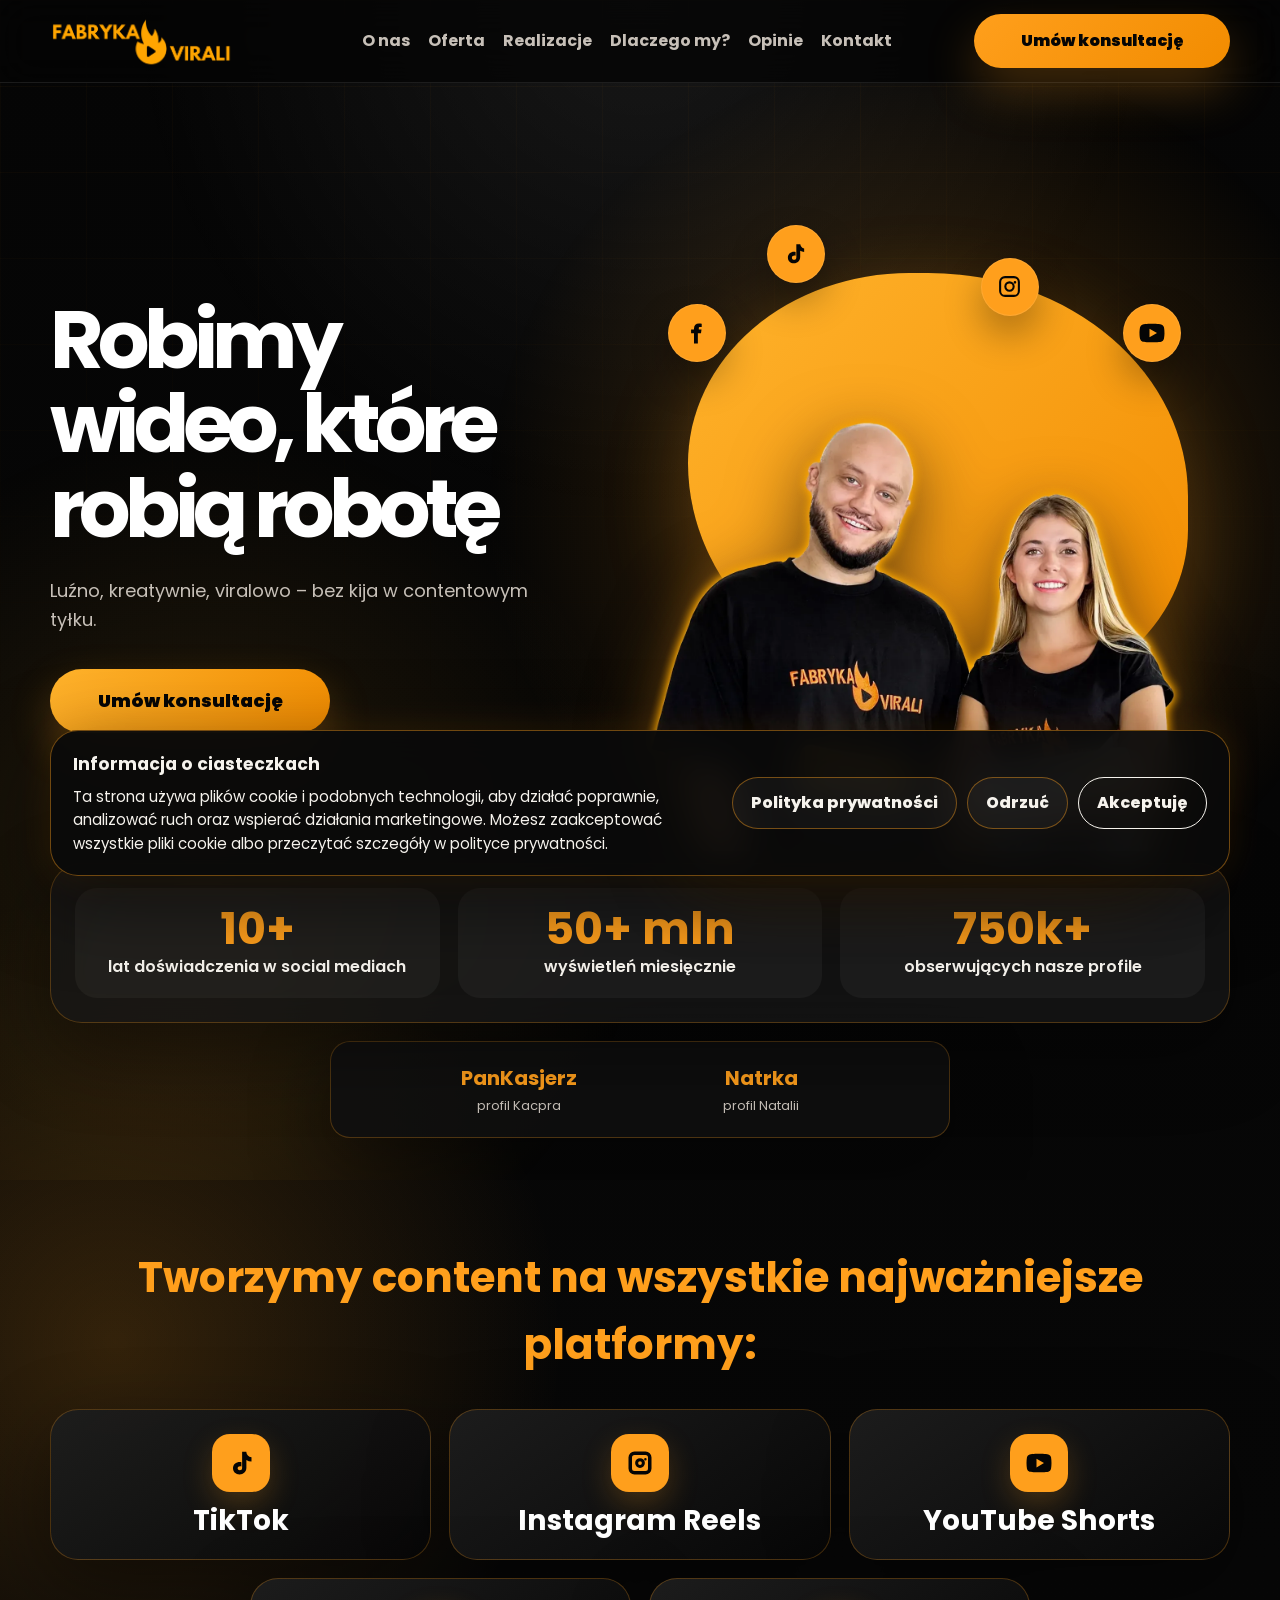
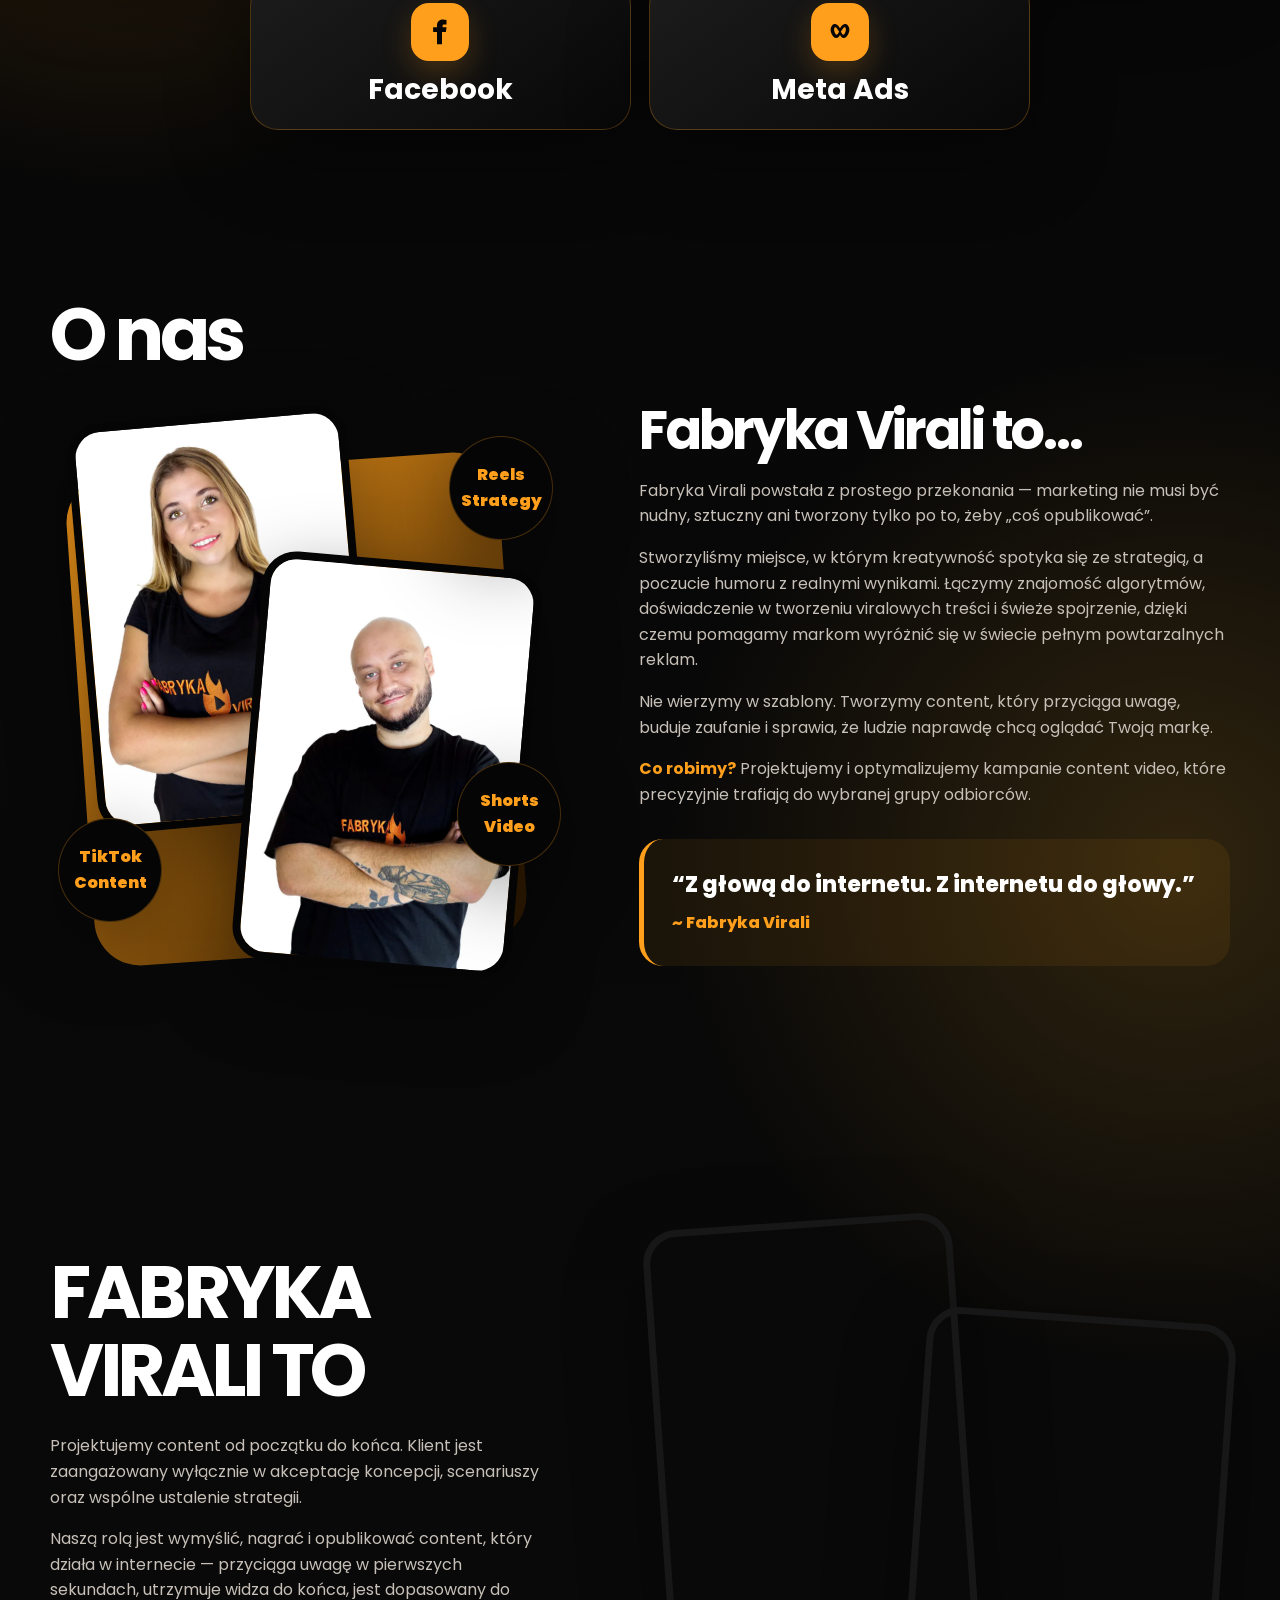
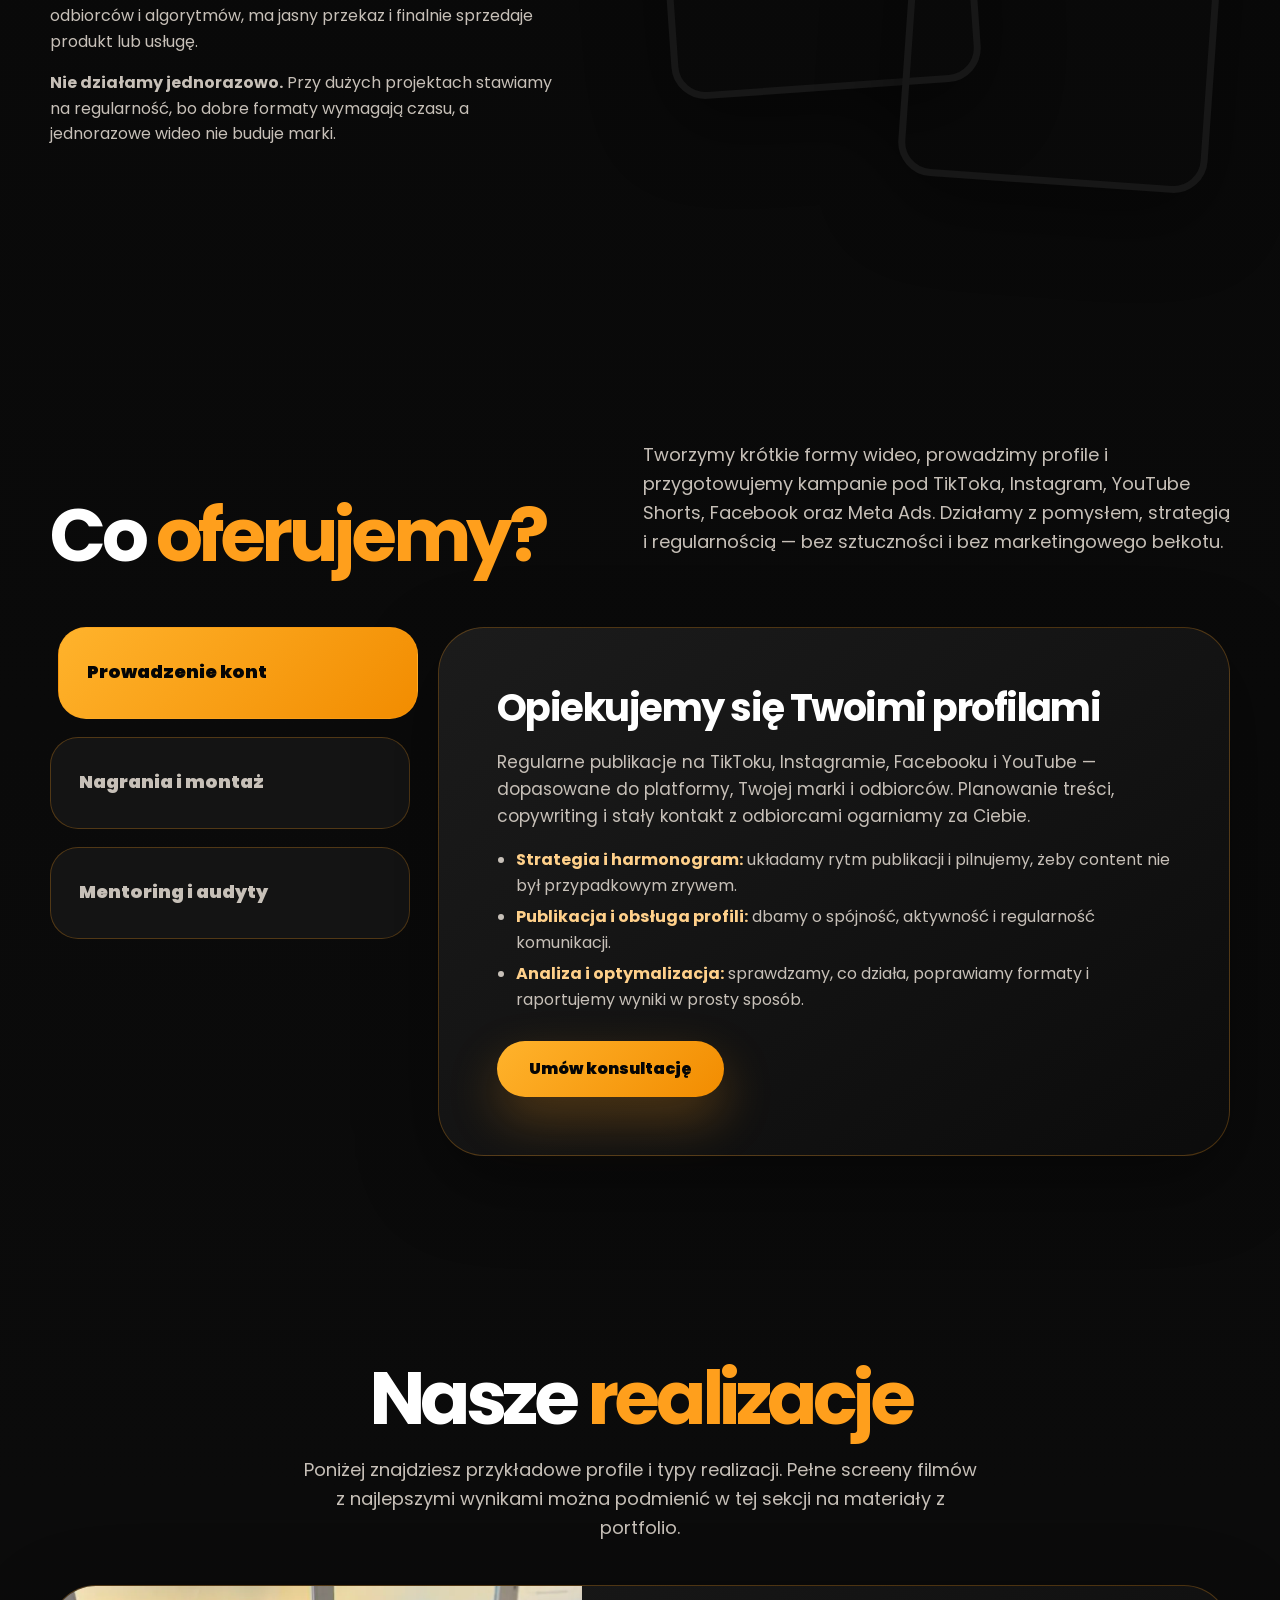
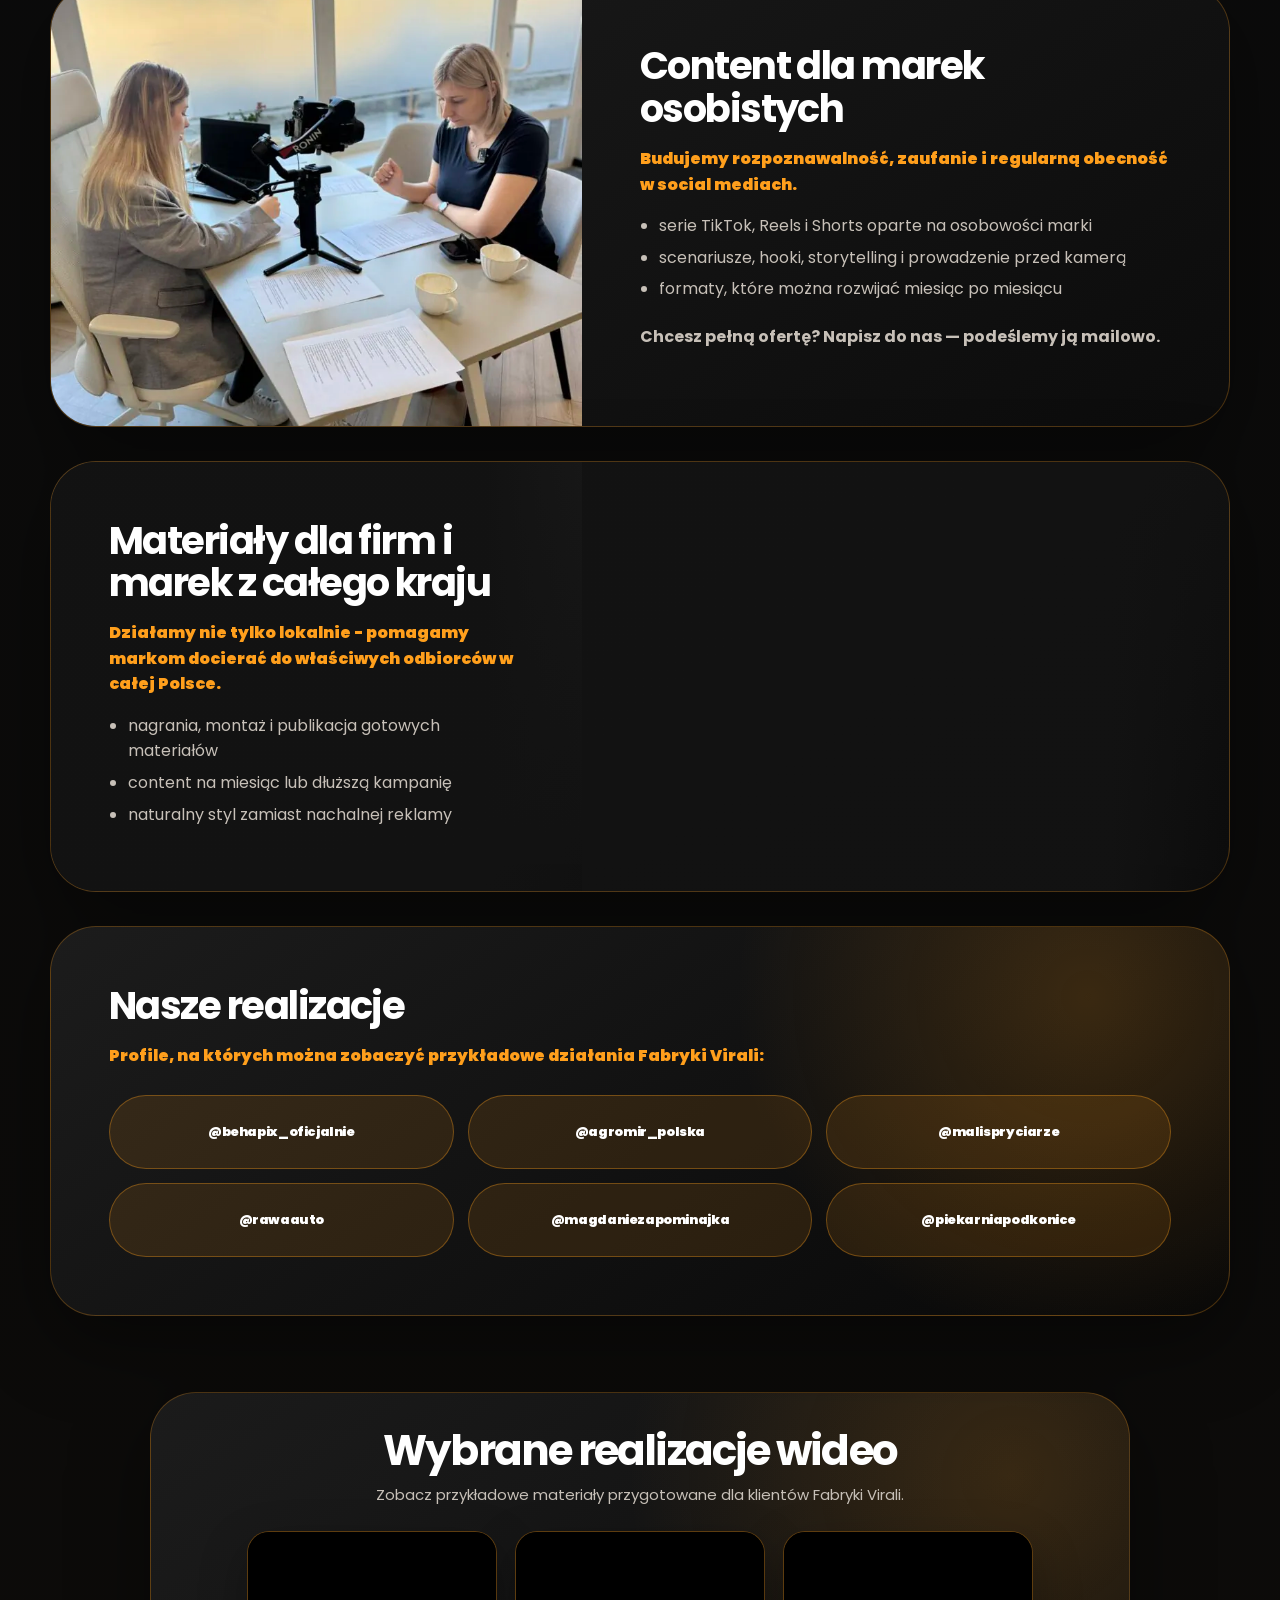
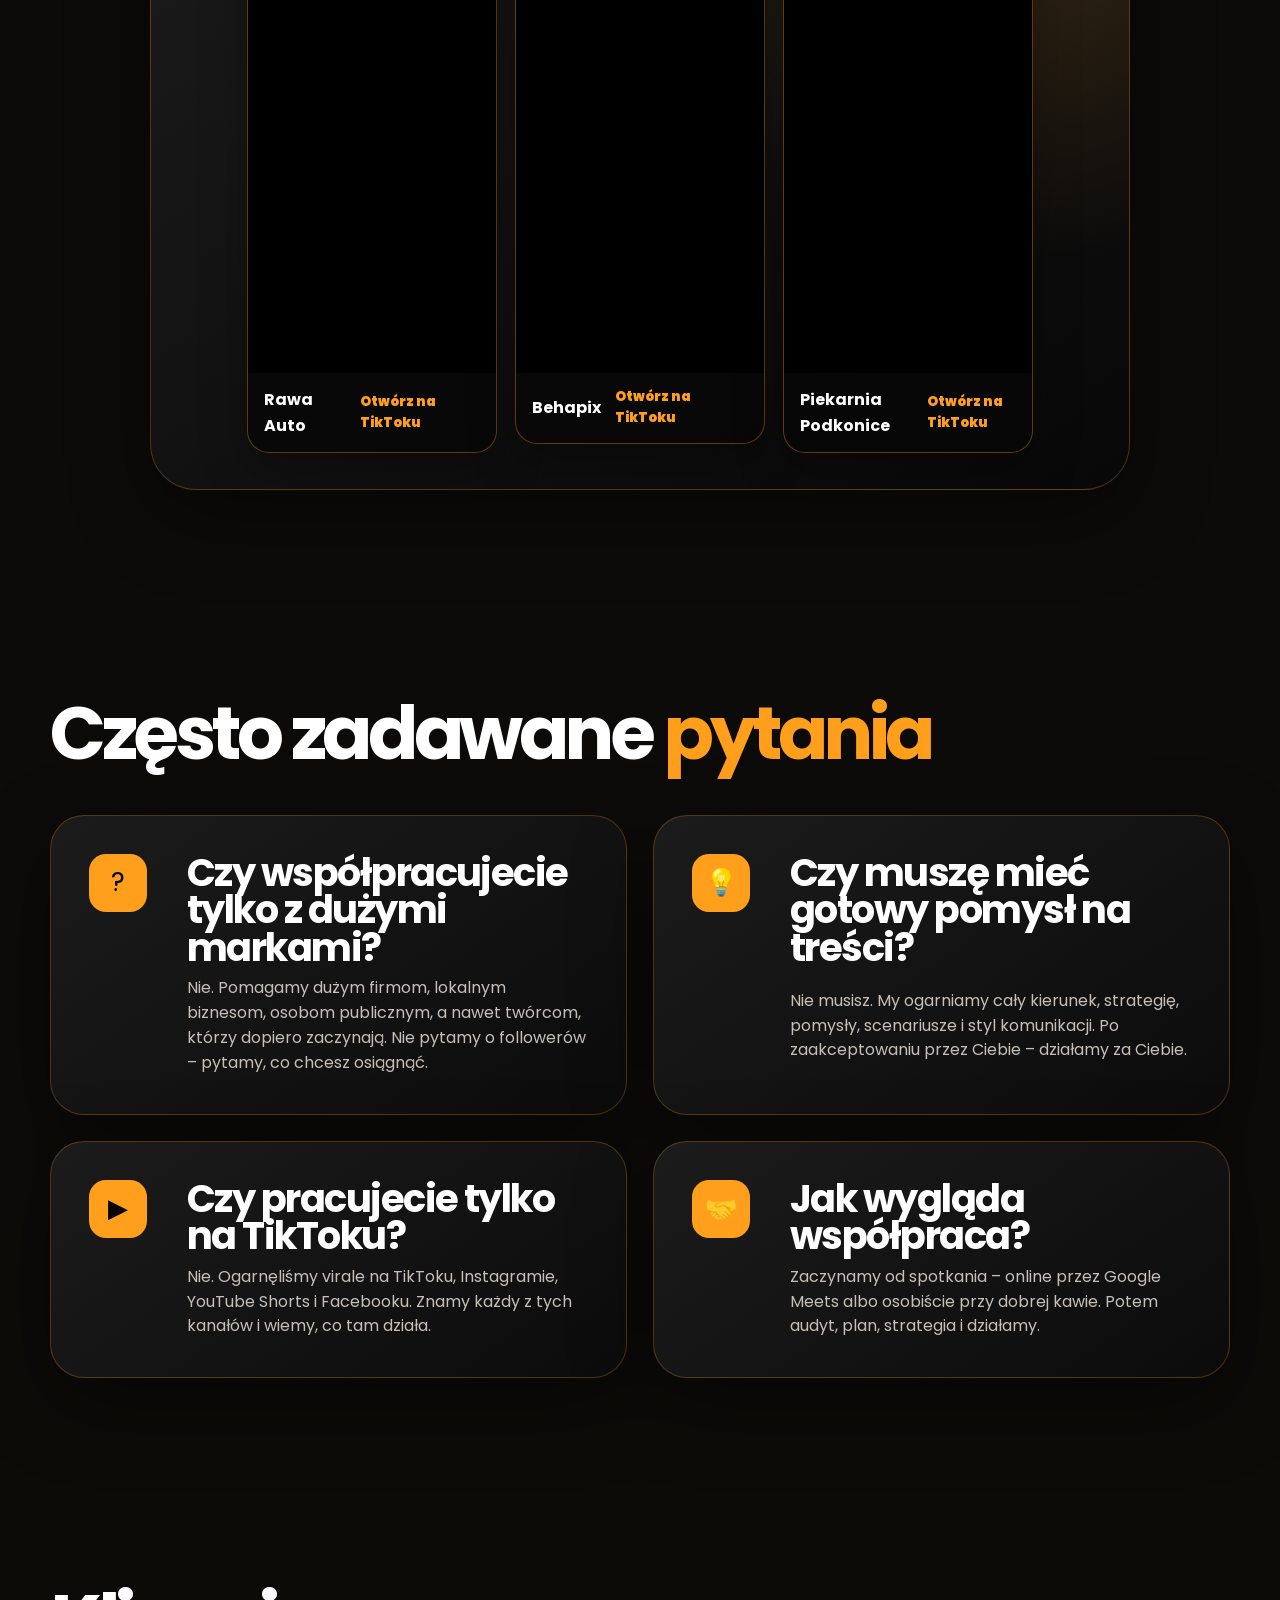
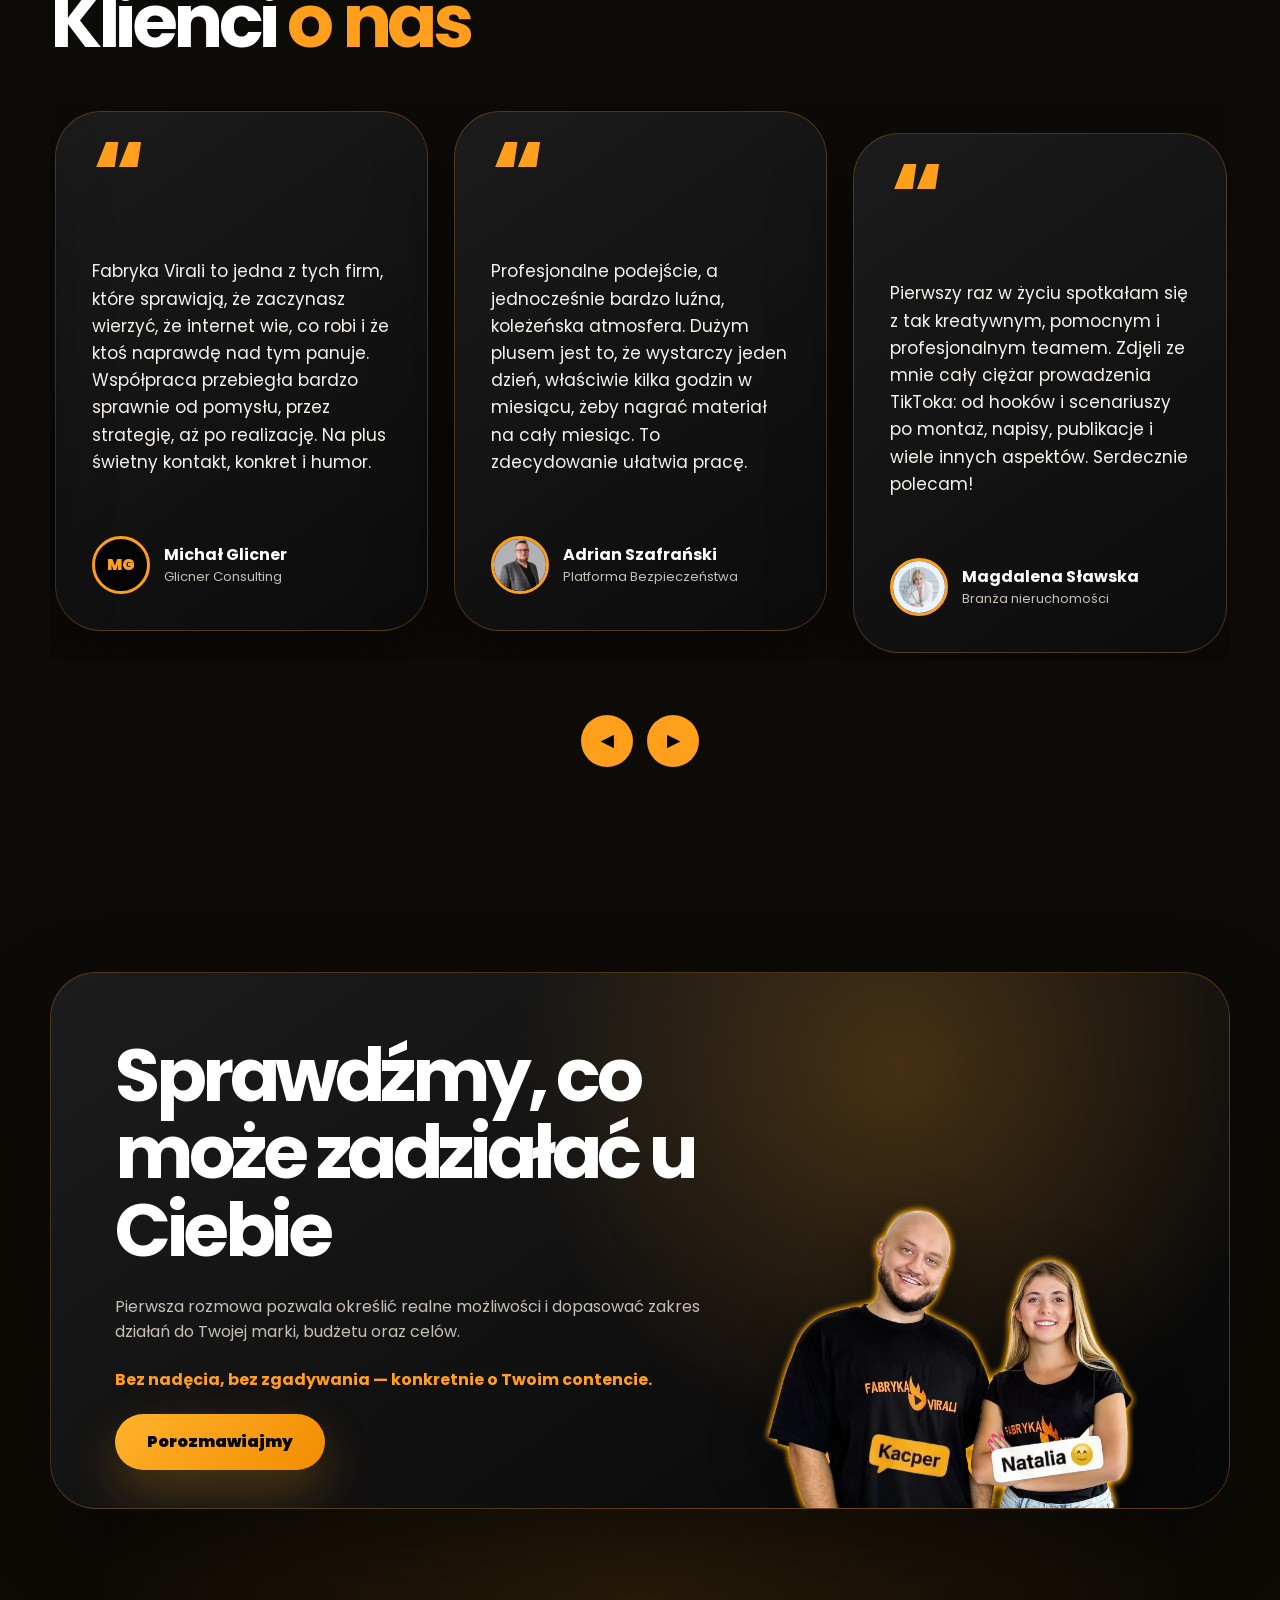
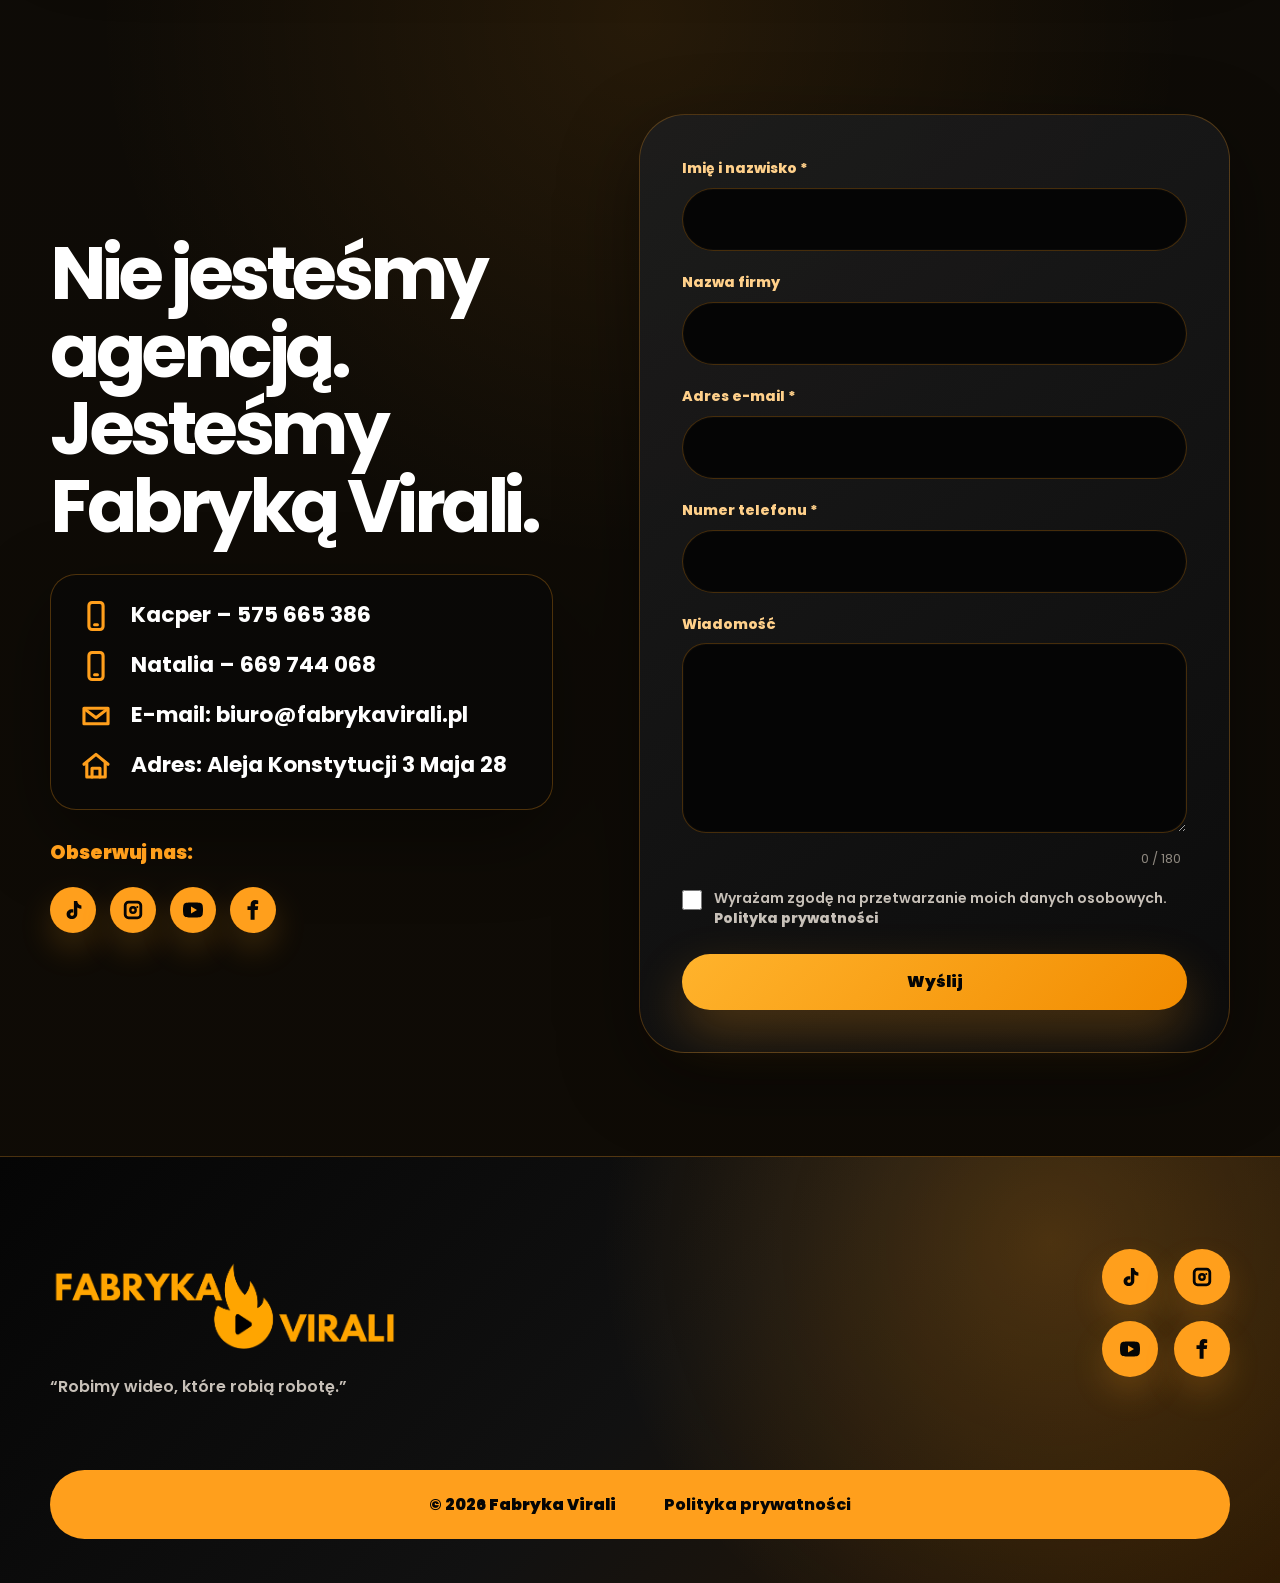
==== index.html @ f2525f86 "Add files via upload" ====
<!DOCTYPE html>

<html lang="pl">
<head>
<meta charset="utf-8"/>
<meta content="width=device-width, initial-scale=1" name="viewport"/>
<title>Fabryka Virali — social media, które robią robotę</title>
<meta content="Robimy wideo, które robią robotę. TikTok, Reels, Shorts, strategia, nagrania i montaż." name="description"/>
<meta name="keywords" content="Fabryka Virali, TikTok, Reels, Shorts, social media, content video, marketing wideo, Rawa Mazowiecka"/>
<meta name="robots" content="index, follow"/>
<link rel="canonical" href="https://fabrykavirali.pl/"/>
<meta property="og:type" content="website"/>
<meta property="og:title" content="Fabryka Virali — social media, które robią robotę"/>
<meta property="og:description" content="Robimy wideo, które robią robotę. TikTok, Reels, Shorts, strategia, nagrania i montaż."/>
<meta property="og:image" content="assets/img/wwwglowna-1.webp"/>
<meta property="og:url" content="https://fabrykavirali.pl/"/>
<meta name="twitter:card" content="summary_large_image"/>
<link rel="icon" type="image/png" href="assets/fv-logo.png"/>
<link href="https://fonts.googleapis.com" rel="preconnect"/>
<link crossorigin="" href="https://fonts.gstatic.com" rel="preconnect"/>
<link href="https://fonts.googleapis.com/css2?family=Poppins:wght@400;500;600;700;800;900&amp;display=swap" rel="stylesheet"/>
<link href="css/01-variables.css?v=fv-mobile-fixes-20260629-1" rel="stylesheet"/>
<link href="css/02-base.css?v=fv-mobile-fixes-20260629-1" rel="stylesheet"/>
<link href="css/03-layout.css?v=fv-mobile-fixes-20260629-1" rel="stylesheet"/>
<link href="css/04-components.css?v=fv-mobile-fixes-20260629-1" rel="stylesheet"/>
<link href="css/05-sections.css?v=fv-creator-center-20260711-1" rel="stylesheet"/>
<link href="css/06-responsive.css?v=fv-platforms-video-final-20260711-2" rel="stylesheet"/>

<script type="application/ld+json">
{
  "@context": "https://schema.org",
  "@type": "LocalBusiness",
  "name": "Fabryka Virali",
  "url": "https://fabrykavirali.pl/",
  "email": "biuro@fabrykavirali.pl",
  "telephone": "+48669744068",
  "address": {
    "@type": "PostalAddress",
    "streetAddress": "Aleja Konstytucji 3 Maja 28",
    "addressLocality": "Rawa Mazowiecka",
    "addressCountry": "PL"
  },
  "sameAs": [
    "https://www.tiktok.com/@fabrykavirali",
    "https://www.instagram.com/fabrykavirali/",
    "https://www.youtube.com/@FabrykaVirali",
    "https://www.facebook.com/profile.php?id=61569822185009"
  ]
}
</script>
</head>
<body>
<header class="header" data-header="">
<div class="header__inner">
<a aria-label="Fabryka Virali" class="brand brand--logo" href="#top"><img loading="lazy" decoding="async" alt="Fabryka Virali" src="assets/fv-logo.png"/></a>
<nav class="nav" data-nav="">
<a href="#onas">O nas</a>
<a href="#wspolpraca">Oferta</a>
<a href="#projekty">Realizacje</a>
<a href="#dlaczego">Dlaczego my?</a>
<a href="#opinie">Opinie</a>
<a href="#kontakt">Kontakt</a>
</nav>
<a class="header-cta" href="#kontakt">Umów konsultację</a>
<button aria-label="Otwórz menu" class="burger" data-burger=""><span></span><span></span></button>
</div>
</header>
<main id="top">
<section class="hero section">
<div class="container hero__grid">
<div class="hero__copy reveal">
<h1>Robimy wideo, które robią robotę</h1>
<p>Luźno, kreatywnie, viralowo – bez kija w contentowym tyłku.</p>
<a class="btn btn--red hero-primary-cta" href="#kontakt">Umów konsultację</a>
</div>
<div aria-label="Fabryka Virali" class="hero__visual reveal reveal-delay-1">
<span aria-label="Facebook" class="bubble bubble--fb">
<svg aria-hidden="true" viewbox="0 0 24 24"><path d="M14.2 8.2V6.7c0-.8.5-1 1-1h1.8V2.6c-.9-.1-1.8-.2-2.7-.2-2.8 0-4.7 1.7-4.7 4.8v1H6.8v3.5h2.8v9.9h3.7v-9.9h3l.5-3.5h-3.6Z"></path></svg>
</span>
<span aria-label="TikTok" class="bubble bubble--ig">
<svg aria-hidden="true" viewbox="0 0 24 24"><path d="M16.6 3.1c.3 2.2 1.6 3.7 3.7 4v3.4a7.4 7.4 0 0 1-3.8-1.1v5.7c0 3.7-2.4 6.3-6.1 6.3-3.1 0-5.7-2.1-5.7-5.4 0-3.9 3.6-6.3 7.4-5.4v3.5c-1.7-.5-3.6.3-3.6 1.9 0 1.2.9 2 2.1 2 1.4 0 2.2-.8 2.2-2.5V3.1h3.8Z"></path></svg>
</span>
<span aria-label="Instagram" class="bubble bubble--tt">
<svg aria-hidden="true" viewbox="0 0 24 24"><path d="M7.75 2h8.5A5.76 5.76 0 0 1 22 7.75v8.5A5.76 5.76 0 0 1 16.25 22h-8.5A5.76 5.76 0 0 1 2 16.25v-8.5A5.76 5.76 0 0 1 7.75 2Zm0 2A3.75 3.75 0 0 0 4 7.75v8.5A3.75 3.75 0 0 0 7.75 20h8.5A3.75 3.75 0 0 0 20 16.25v-8.5A3.75 3.75 0 0 0 16.25 4h-8.5ZM12 7a5 5 0 1 1 0 10 5 5 0 0 1 0-10Zm0 2a3 3 0 1 0 0 6 3 3 0 0 0 0-6Zm5.25-2.25a1.25 1.25 0 1 1 0 2.5 1.25 1.25 0 0 1 0-2.5Z"></path></svg>
</span>
<span aria-label="YouTube" class="bubble bubble--shop">
<svg aria-hidden="true" viewbox="0 0 24 24"><path d="M21.5 7.2a3 3 0 0 0-2.1-2.1C17.5 4.6 12 4.6 12 4.6s-5.5 0-7.4.5a3 3 0 0 0-2.1 2.1C2 9.1 2 12 2 12s0 2.9.5 4.8a3 3 0 0 0 2.1 2.1c1.9.5 7.4.5 7.4.5s5.5 0 7.4-.5a3 3 0 0 0 2.1-2.1c.5-1.9.5-4.8.5-4.8s0-2.9-.5-4.8ZM10 15.4V8.6l6 3.4-6 3.4Z"></path></svg>
</span>
<div class="hero-shape hero-shape--yellow"></div>
<div class="hero-shape hero-shape--pink"></div>
<img loading="eager" fetchpriority="high" decoding="async" alt="Kacper i Natalia z Fabryki Virali" class="hero-person" src="assets/img/wwwglowna-1.webp"/>
</div>
</div>
<div class="container stats reveal reveal-delay-2"><div><strong>10+</strong><span>lat doświadczenia w social mediach</span></div><div><strong>50+ mln</strong><span>wyświetleń miesięcznie</span></div><div><strong>750k+</strong><span>obserwujących nasze profile</span></div></div>
<div class="container creator-profiles reveal reveal-delay-2" aria-label="Profile twórców Fabryki Virali">
<a href="https://www.tiktok.com/@pankasjerz" rel="noopener" target="_blank"><strong>PanKasjerz</strong><span>profil Kacpra</span></a>

<a href="https://www.tiktok.com/@natrka.oficjalnie" rel="noopener" target="_blank"><strong>Natrka</strong><span>profil Natalii</span></a>
</div>
</section>
<section class="brands section section--small">
<div class="container">
<h2 class="mini-title reveal">Tworzymy content na wszystkie najważniejsze platformy:</h2>
<div class="brand-row platform-grid reveal reveal-delay-1">
<div class="platform-card">
<span class="platform-card__icon" aria-hidden="true"><svg viewBox="0 0 24 24"><path d="M16.2 3c.3 2.5 1.8 4.2 4.2 4.4v3.4a7.5 7.5 0 0 1-4.1-1.3v6.3c0 3.2-2.3 5.3-5.5 5.3-3 0-5.2-2.1-5.2-4.9 0-3 2.3-5 5.6-5 .4 0 .8 0 1.1.1v3.5c-.3-.1-.7-.2-1.1-.2-1.1 0-1.9.6-1.9 1.6 0 1 .8 1.6 1.8 1.6 1.1 0 1.8-.6 1.8-2V3h3.3z"/></svg></span>
<strong>TikTok</strong>
</div>
<div class="platform-card">
<span class="platform-card__icon" aria-hidden="true"><svg viewBox="0 0 24 24"><path d="M7.6 2.8h8.8a4.8 4.8 0 0 1 4.8 4.8v8.8a4.8 4.8 0 0 1-4.8 4.8H7.6a4.8 4.8 0 0 1-4.8-4.8V7.6a4.8 4.8 0 0 1 4.8-4.8zm0 2.8a2 2 0 0 0-2 2v8.8a2 2 0 0 0 2 2h8.8a2 2 0 0 0 2-2V7.6a2 2 0 0 0-2-2H7.6zm4.4 2.5a3.9 3.9 0 1 1 0 7.8 3.9 3.9 0 0 1 0-7.8zm0 2.4a1.5 1.5 0 1 0 0 3 1.5 1.5 0 0 0 0-3zm4.3-2.6a1 1 0 1 1 0 2 1 1 0 0 1 0-2z"/></svg></span>
<strong>Instagram Reels</strong>
</div>
<div class="platform-card">
<span class="platform-card__icon" aria-hidden="true"><svg viewBox="0 0 24 24"><path d="M21.6 7.2a3 3 0 0 0-2.1-2.1C17.6 4.6 12 4.6 12 4.6s-5.6 0-7.5.5a3 3 0 0 0-2.1 2.1A31.7 31.7 0 0 0 2 12a31.7 31.7 0 0 0 .4 4.8 3 3 0 0 0 2.1 2.1c1.9.5 7.5.5 7.5.5s5.6 0 7.5-.5a3 3 0 0 0 2.1-2.1A31.7 31.7 0 0 0 22 12a31.7 31.7 0 0 0-.4-4.8zM10 15.5v-7l6 3.5-6 3.5z"/></svg></span>
<strong>YouTube Shorts</strong>
</div>
<div class="platform-card">
<span class="platform-card__icon" aria-hidden="true"><svg viewBox="0 0 24 24"><path d="M14.1 8.2V6.8c0-.7.5-.9 1-.9h2.1V2.4L14.3 2c-3 0-4.7 1.8-4.7 5v1.2H6.5V12h3.1v9.8h4V12h3.1l.5-3.8h-3.1z"/></svg></span>
<strong>Facebook</strong>
</div>
<div class="platform-card">
<span class="platform-card__icon" aria-hidden="true"><svg viewBox="0 0 24 24"><path d="M5.4 7.2c1.8-2.5 4.2-2 6.6 1.7 2.4-3.7 4.8-4.2 6.6-1.7 2.5 3.4-.7 9.6-3.5 9.6-1.5 0-2.4-1.3-3.1-2.5-.7 1.2-1.6 2.5-3.1 2.5-2.8 0-6-6.2-3.5-9.6zm2.2 1.4c-1.1 1.5.7 5.6 1.7 5.6.7 0 1.4-1.3 2-2.4-1.6-2.7-2.8-4.4-3.7-3.2zm8.8 0c-.9-1.2-2.1.5-3.7 3.2.6 1.1 1.3 2.4 2 2.4 1 0 2.8-4.1 1.7-5.6z"/></svg></span>
<strong>Meta Ads</strong>
</div>
</div>
</div>
</section>
<section class="about section" id="onas">
<div class="container">
<h2 class="section-title reveal">O nas</h2>
<div class="about__grid">
<div class="about__visual reveal">
<div class="about-shape"></div>
<img loading="lazy" decoding="async" alt="Natalia Redlicka" class="about-img about-img--one" src="assets/img/IMG_1587-1-768x1024-1.webp"/>
<img loading="lazy" decoding="async" alt="Kacper Wlazło" class="about-img about-img--two" src="assets/img/IMG_1619-1-768x1024-1.webp"/>
<div class="cert cert--one">TikTok<br/>Content</div>
<div class="cert cert--two">Reels<br/>Strategy</div>
<div class="cert cert--three">Shorts<br/>Video</div>
</div>
<div class="about__copy reveal reveal-delay-1">
<h3>Fabryka Virali to…</h3>
<p>Fabryka Virali powstała z prostego przekonania — marketing nie musi być nudny, sztuczny ani tworzony tylko po to, żeby „coś opublikować”.</p>
<p>Stworzyliśmy miejsce, w którym kreatywność spotyka się ze strategią, a poczucie humoru z realnymi wynikami. Łączymy znajomość algorytmów, doświadczenie w tworzeniu viralowych treści i świeże spojrzenie, dzięki czemu pomagamy markom wyróżnić się w świecie pełnym powtarzalnych reklam.</p>
<p>Nie wierzymy w szablony. Tworzymy content, który przyciąga uwagę, buduje zaufanie i sprawia, że ludzie naprawdę chcą oglądać Twoją markę.</p>
<p><strong>Co robimy?</strong> Projektujemy i optymalizujemy kampanie content video, które precyzyjnie trafiają do wybranej grupy odbiorców.</p>
<blockquote>“Z głową do internetu. Z internetu do głowy.”<br/><span>~ Fabryka Virali</span></blockquote>
</div>
</div>
</div>
</section>
<section class="story section">
<div class="container story__grid">
<div class="story__copy reveal">
<h2>FABRYKA VIRALI TO</h2>
<p>Projektujemy content od początku do końca. Klient jest zaangażowany wyłącznie w akceptację koncepcji, scenariuszy oraz wspólne ustalenie strategii.</p>
<p>Naszą rolą jest wymyślić, nagrać i opublikować content, który działa w internecie — przyciąga uwagę w pierwszych sekundach, utrzymuje widza do końca, jest dopasowany do odbiorców i algorytmów, ma jasny przekaz i finalnie sprzedaje produkt lub usługę.</p>
<p><strong>Nie działamy jednorazowo.</strong> Przy dużych projektach stawiamy na regularność, bo dobre formaty wymagają czasu, a jednorazowe wideo nie buduje marki.</p>
</div>
<div class="story__collage story__collage--two reveal reveal-delay-1">
<img loading="lazy" decoding="async" alt="Natalia podczas realizacji nagrania na gimbalu" src="assets/img/fabryka-virali-produkcja-natalia.webp"/>
<img loading="lazy" decoding="async" alt="Kacper podczas realizacji materiału na wydarzeniu branżowym" src="assets/img/fabryka-virali-produkcja-kacper.webp"/>
</div>
</div>
</section>
<section class="cooperation section" id="wspolpraca">
<div class="container cooperation__intro">
<h2 class="reveal">Co <strong>oferujemy?</strong></h2>
<p class="reveal reveal-delay-1">Tworzymy krótkie formy wideo, prowadzimy profile i przygotowujemy kampanie pod TikToka, Instagram, YouTube Shorts, Facebook oraz Meta Ads. Działamy z pomysłem, strategią i regularnością — bez sztuczności i bez marketingowego bełkotu.</p>
</div>
<div class="container tabs-wrap reveal reveal-delay-2">
<div aria-label="Modele współpracy" class="tabs" role="tablist">
<button class="tab tab--yellow is-active" data-tab="one" type="button">Prowadzenie kont</button>
<button class="tab tab--pink" data-tab="two" type="button">Nagrania i montaż</button>
<button class="tab tab--purple" data-tab="three" type="button">Mentoring i audyty</button>
</div>
<div class="tab-panels">
<article class="panel is-active" data-panel="one">
<h3>Opiekujemy się Twoimi profilami</h3>
<p>Regularne publikacje na TikToku, Instagramie, Facebooku i YouTube — dopasowane do platformy, Twojej marki i odbiorców. Planowanie treści, copywriting i stały kontakt z odbiorcami ogarniamy za Ciebie.</p>
<ul>
<li><strong>Strategia i harmonogram:</strong> układamy rytm publikacji i pilnujemy, żeby content nie był przypadkowym zrywem.</li>
<li><strong>Publikacja i obsługa profili:</strong> dbamy o spójność, aktywność i regularność komunikacji.</li>
<li><strong>Analiza i optymalizacja:</strong> sprawdzamy, co działa, poprawiamy formaty i raportujemy wyniki w prosty sposób.</li>
</ul>
<a class="btn btn--yellow" href="#kontakt">Umów konsultację</a>
</article>
<article class="panel" data-panel="two">
<h3>Nagrania i montaż</h3>
<p>Tworzymy wideo od pomysłu po gotowy materiał: scenariusz, nagranie, montaż, napisy i dopasowanie do platformy. To nie jest samo „sklejanie ujęć”, tylko świadoma praca tempem, rytmem i narracją.</p>
<ul>
<li><strong>Scenariusze i storytelling:</strong> projektujemy krótkie formy pod zatrzymanie uwagi, watch time i naturalny przekaz.</li>
<li><strong>Produkcja wideo:</strong> nagrywamy materiały dopasowane do marki, odbiorców i celu sprzedażowego.</li>
<li><strong>Montaż short-form:</strong> przygotowujemy TikToki, Reelsy i Shortsy tak, jak realnie konsumuje się treści w social mediach.</li>
</ul>
<a class="btn btn--pink" href="#kontakt">Napisz wiadomość</a>
</article>
<article class="panel" data-panel="three">
<h3>Audyty, konsultacje i mentoring</h3>
<p>Dla twórców i marek, które chcą konkretnych rekomendacji zamiast teorii. Analizujemy profile, formaty, statystyki i komunikację, a potem wskazujemy, co warto poprawić.</p>
<ul>
<li><strong>Audyt profilu i treści:</strong> sprawdzamy mocne i słabe punkty obecnej komunikacji.</li>
<li><strong>Pomysły na serie wideo:</strong> proponujemy formaty, które da się powtarzać i rozwijać.</li>
<li><strong>Mentoring 1:1:</strong> konkretne spotkania strategiczne dla marek i twórców.</li>
</ul>
<a class="btn btn--purple" href="#kontakt">Porozmawiajmy</a>
</article>
</div>
</div>
</section>
<section class="projects section" id="projekty">
<div class="container project-title reveal">
<h2>Nasze <strong>realizacje</strong></h2>
<p>Poniżej znajdziesz przykładowe profile i typy realizacji. Pełne screeny filmów z najlepszymi wynikami można podmienić w tej sekcji na materiały z portfolio.</p>
</div>
<div class="container project-list">
<article class="project-card reveal">
<img loading="lazy" decoding="async" alt="Content dla marek osobistych" src="assets/img/Unknown-768x1024.webp"/>
<div>
<h3>Content dla marek osobistych</h3>
<p>Budujemy rozpoznawalność, zaufanie i regularną obecność w social mediach.</p>
<ul>
<li>serie TikTok, Reels i Shorts oparte na osobowości marki</li>
<li>scenariusze, hooki, storytelling i prowadzenie przed kamerą</li>
<li>formaty, które można rozwijać miesiąc po miesiącu</li>
</ul>
<p class="project-note">Chcesz pełną ofertę? Napisz do nas — podeślemy ją mailowo.</p>
</div>
</article>
<article class="project-card project-card--reverse project-card--kacper reveal">
<div>
<h3>Materiały dla firm i marek z całego kraju</h3>
<p>Działamy nie tylko lokalnie - pomagamy markom docierać do właściwych odbiorców w całej Polsce.</p>
<ul>
<li>nagrania, montaż i publikacja gotowych materiałów</li>
<li>content na miesiąc lub dłuższą kampanię</li>
<li>naturalny styl zamiast nachalnej reklamy</li>
</ul>
</div>
<div class="project-card__image">
<img loading="lazy" decoding="async" alt="Kacper z kamerą podczas realizacji nagrań" src="assets/img/IMG_0609.jpg"/>
</div>
</article>
<article class="project-card project-card--links reveal">
<div>
<h3>Nasze realizacje</h3>
<p>Profile, na których można zobaczyć przykładowe działania Fabryki Virali:</p>
<div class="profile-links profile-links--classic-grid">
<a href="https://www.tiktok.com/@behapix_oficjalnie" rel="noopener" target="_blank">@behapix_oficjalnie</a>
<a href="https://www.tiktok.com/@agromir_polska" rel="noopener" target="_blank">@agromir_polska</a>
<a href="https://www.tiktok.com/@malispryciarze" rel="noopener" target="_blank">@malispryciarze</a>
<a href="https://www.tiktok.com/@rawaauto" rel="noopener" target="_blank">@rawaauto</a>
<a href="https://www.tiktok.com/@magdaniezapominajka" rel="noopener" target="_blank">@magdaniezapominajka</a>
<a href="https://www.tiktok.com/@piekarniapodkonice" rel="noopener" target="_blank">@piekarniapodkonice</a>
</div></div>
</div>
</article>
<article class="video-showcase reveal" aria-labelledby="video-showcase-title">
<div class="video-showcase__heading">
<h3 id="video-showcase-title">Wybrane realizacje wideo</h3>
<p>Zobacz przykładowe materiały przygotowane dla klientów Fabryki Virali.</p>
</div>
<div class="video-showcase__grid">
<article class="video-card">
<div class="video-card__player">
<iframe src="https://www.tiktok.com/player/v1/7605264038590958851?autoplay=0&amp;loop=0" title="Realizacja TikTok dla Rawa Auto" loading="lazy" allow="fullscreen; autoplay; encrypted-media; picture-in-picture" allowfullscreen></iframe>
</div>
<div class="video-card__meta"><strong>Rawa Auto</strong><a href="https://www.tiktok.com/@rawaauto/video/7605264038590958851" target="_blank" rel="noopener">Otwórz na TikToku</a></div>
</article>
<article class="video-card">
<div class="video-card__player">
<iframe src="https://www.tiktok.com/player/v1/7625551565109120288?autoplay=0&amp;loop=0" title="Realizacja TikTok dla Behapix" loading="lazy" allow="fullscreen; autoplay; encrypted-media; picture-in-picture" allowfullscreen></iframe>
</div>
<div class="video-card__meta"><strong>Behapix</strong><a href="https://www.tiktok.com/@behapix_oficjalnie/video/7625551565109120288" target="_blank" rel="noopener">Otwórz na TikToku</a></div>
</article>
<article class="video-card">
<div class="video-card__player">
<iframe src="https://www.tiktok.com/player/v1/7532929025350602006?autoplay=0&amp;loop=0" title="Realizacja TikTok dla Piekarni Podkonice" loading="lazy" allow="fullscreen; autoplay; encrypted-media; picture-in-picture" allowfullscreen></iframe>
</div>
<div class="video-card__meta"><strong>Piekarnia Podkonice</strong><a href="https://www.tiktok.com/@piekarniapodkonice/video/7532929025350602006" target="_blank" rel="noopener">Otwórz na TikToku</a></div>
</article>
</div>
</article>
</div>
</section>
<section class="why section" id="dlaczego">
<div class="container">
<h2 class="section-title reveal">Często zadawane <strong>pytania</strong></h2>
<div class="why-grid">
<article class="why-card reveal"><span>?</span><h3>Czy współpracujecie tylko z dużymi markami?</h3><p>Nie. Pomagamy dużym firmom, lokalnym biznesom, osobom publicznym, a nawet twórcom, którzy dopiero zaczynają. Nie pytamy o followerów – pytamy, co chcesz osiągnąć.</p></article>
<article class="why-card why-card--tilt reveal"><span>💡</span><h3>Czy muszę mieć gotowy pomysł na treści?</h3><p>Nie musisz. My ogarniamy cały kierunek, strategię, pomysły, scenariusze i styl komunikacji. Po zaakceptowaniu przez Ciebie – działamy za Ciebie.</p></article>
<article class="why-card why-card--tilt-left reveal"><span>▶</span><h3>Czy pracujecie tylko na TikToku?</h3><p>Nie. Ogarnęliśmy virale na TikToku, Instagramie, YouTube Shorts i Facebooku. Znamy każdy z tych kanałów i wiemy, co tam działa.</p></article>
<article class="why-card reveal"><span>🤝</span><h3>Jak wygląda współpraca?</h3><p>Zaczynamy od spotkania – online przez Google Meets albo osobiście przy dobrej kawie. Potem audyt, plan, strategia i działamy.</p></article>
</div>
</div>
</section>
<section class="testimonials section" id="opinie">
<div class="container">
<h2 class="section-title reveal">Klienci <strong>o nas</strong></h2>
<div class="testimonial-slider reveal reveal-delay-1" data-testimonial-slider="">
<div class="testimonial-track" data-testimonial-track=""><article class="quote-card"><div class="quote-mark">“</div><p>Miałem bardzo dobre doświadczenie z Fabryką Virali. To przede wszystkim zespół bardzo pozytywnych ludzi, którzy są pomocni, zaangażowani i naprawdę profesjonalni w tym, co robią. Komunikacja jest szybka i konkretna, a współpraca przebiega w miłej atmosferze, ale na wysokim poziomie.</p><footer><img loading="lazy" decoding="async" alt="Łukasz Marcinkowski" src="assets/img/587099570_32396200750028398_6597024102928853760_n-150x150.webp"/><div><strong>Łukasz Marcinkowski</strong><span>MarcinkowscyGroup</span></div></footer></article><article class="quote-card quote-card--big"><div class="quote-mark">“</div><p>Nagrywki z Natalią i Kacprem to czyste złoto i przyjemność. To nie tylko forma reklamy, ale też forma podnoszenia naszego kunsztu w wystąpieniach publicznych. Ich podejście to nie tylko „wydaje nam się”, ale praktyka poparta wiedzą.</p><footer><img loading="lazy" decoding="async" alt="Artur Lipowicz" src="assets/img/616201443_10235670823369468_2676355496974261267_n-150x150.webp"/><div><strong>Artur Lipowicz</strong><span>Platforma Bezpieczeństwa</span></div></footer></article><article class="quote-card"><div class="quote-mark">“</div><p>Fabryka Virali to jedna z tych firm, które sprawiają, że zaczynasz wierzyć, że internet wie, co robi i że ktoś naprawdę nad tym panuje. Współpraca przebiegła bardzo sprawnie od pomysłu, przez strategię, aż po realizację. Na plus świetny kontakt, konkret i humor.</p><footer><div class="quote-avatar">MG</div><div><strong>Michał Glicner</strong><span>Glicner Consulting</span></div></footer></article><article class="quote-card"><div class="quote-mark">“</div><p>Profesjonalne podejście, a jednocześnie bardzo luźna, koleżeńska atmosfera. Dużym plusem jest to, że wystarczy jeden dzień, właściwie kilka godzin w miesiącu, żeby nagrać materiał na cały miesiąc. To zdecydowanie ułatwia pracę.</p><footer><img loading="lazy" decoding="async" alt="Adrian Szafrański" src="assets/img/400850930_6678913482145475_6554295997014616291_n-150x150.webp"/><div><strong>Adrian Szafrański</strong><span>Platforma Bezpieczeństwa</span></div></footer></article><article class="quote-card quote-card--big"><div class="quote-mark">“</div><p>Pierwszy raz w życiu spotkałam się z tak kreatywnym, pomocnym i profesjonalnym teamem. Zdjęli ze mnie cały ciężar prowadzenia TikToka: od hooków i scenariuszy po montaż, napisy, publikacje i wiele innych aspektów. Serdecznie polecam!</p><footer><img loading="lazy" decoding="async" alt="Magdalena Sławska" src="assets/img/472156578_8901158193254990_2507141435220305230_n-150x150.webp"/><div><strong>Magdalena Sławska</strong><span>Branża nieruchomości</span></div></footer></article></div>
</div>
<div class="slider-buttons"><button aria-label="Poprzednia opinia" data-testimonial-prev="" type="button">◀</button><button aria-label="Następna opinia" data-testimonial-next="" type="button">▶</button></div>
</div>
</section>
<section class="contact-cta section">
<div class="container contact-cta__box reveal">
<div>
<h2>Sprawdźmy, co może zadziałać u Ciebie</h2>
<p>Pierwsza rozmowa pozwala określić realne możliwości i dopasować zakres działań do Twojej marki, budżetu oraz celów.</p>
<strong>Bez nadęcia, bez zgadywania — konkretnie o Twoim contencie.</strong>
<a class="btn btn--red" href="#kontakt">Porozmawiajmy</a>
</div>
<img loading="lazy" decoding="async" alt="Fabryka Virali" src="assets/img/wwwglowna-1.webp"/>
</div>
</section>
<section class="contact section" id="kontakt">
<div class="container contact__grid">
<div class="contact__copy reveal">
<h2>Nie jesteśmy agencją.<br/>Jesteśmy Fabryką Virali.</h2>
<div class="contact-card contact-card--full">
<a href="tel:+48575665386">
<span aria-hidden="true" class="contact-icon">
<svg viewbox="0 0 24 24"><rect height="19" rx="2.2" width="10" x="7" y="2.5"></rect><path d="M11 18.2h2"></path></svg>
</span>
<strong>Kacper – 575 665 386</strong>
</a>
<a href="tel:+48669744068">
<span aria-hidden="true" class="contact-icon">
<svg viewbox="0 0 24 24"><rect height="19" rx="2.2" width="10" x="7" y="2.5"></rect><path d="M11 18.2h2"></path></svg>
</span>
<strong>Natalia – 669 744 068</strong>
</a>
<a href="mailto:biuro@fabrykavirali.pl">
<span aria-hidden="true" class="contact-icon">
<svg viewbox="0 0 24 24"><path d="M3.5 6.5h17v11h-17z"></path><path d="m4.5 7.5 7.5 5.8 7.5-5.8"></path></svg>
</span>
<strong>E-mail: biuro@fabrykavirali.pl</strong>
</a>
<a href="https://maps.google.com/?q=Rawa+Mazowiecka+Aleja+Konstytucji+3+Maja+28" rel="noopener" target="_blank">
<span aria-hidden="true" class="contact-icon">
<svg viewbox="0 0 24 24"><path d="M3.5 10.8 12 3.8l8.5 7"></path><path d="M5.5 9.8v10h13v-10"></path><path d="M9.2 19.8v-6.2h5.6v6.2"></path></svg>
</span>
<strong>Adres: Aleja Konstytucji 3 Maja 28</strong>
</a>
</div>
<h3>Obserwuj nas:</h3>
<div aria-label="Social media Fabryki Virali" class="social-links">
<a aria-label="TikTok Fabryki Virali" class="social-link" href="https://www.tiktok.com/@fabrykavirali" rel="noopener" target="_blank"><svg aria-hidden="true" viewbox="0 0 24 24"><path d="M16.2 3c.3 2.5 1.8 4.2 4.2 4.4v3.4a7.5 7.5 0 0 1-4.1-1.3v6.3c0 3.2-2.3 5.3-5.5 5.3-3 0-5.2-2.1-5.2-4.9 0-3 2.3-5 5.6-5 .4 0 .8 0 1.1.1v3.5c-.3-.1-.7-.2-1.1-.2-1.1 0-1.9.6-1.9 1.6 0 1 .8 1.6 1.8 1.6 1.1 0 1.8-.6 1.8-2V3h3.3z"></path></svg></a>
<a aria-label="Instagram Fabryki Virali" class="social-link" href="https://www.instagram.com/fabrykavirali/" rel="noopener" target="_blank"><svg aria-hidden="true" viewbox="0 0 24 24"><path d="M7.6 2.8h8.8a4.8 4.8 0 0 1 4.8 4.8v8.8a4.8 4.8 0 0 1-4.8 4.8H7.6a4.8 4.8 0 0 1-4.8-4.8V7.6a4.8 4.8 0 0 1 4.8-4.8zm0 2.8a2 2 0 0 0-2 2v8.8a2 2 0 0 0 2 2h8.8a2 2 0 0 0 2-2V7.6a2 2 0 0 0-2-2H7.6zm4.4 2.5a3.9 3.9 0 1 1 0 7.8 3.9 3.9 0 0 1 0-7.8zm0 2.4a1.5 1.5 0 1 0 0 3 1.5 1.5 0 0 0 0-3zm4.3-2.6a1 1 0 1 1 0 2 1 1 0 0 1 0-2z"></path></svg></a>
<a aria-label="YouTube Fabryki Virali" class="social-link" href="https://www.youtube.com/@FabrykaVirali" rel="noopener" target="_blank"><svg aria-hidden="true" viewbox="0 0 24 24"><path d="M21.6 7.2a3 3 0 0 0-2.1-2.1C17.6 4.6 12 4.6 12 4.6s-5.6 0-7.5.5a3 3 0 0 0-2.1 2.1A31.7 31.7 0 0 0 2 12a31.7 31.7 0 0 0 .4 4.8 3 3 0 0 0 2.1 2.1c1.9.5 7.5.5 7.5.5s5.6 0 7.5-.5a3 3 0 0 0 2.1-2.1A31.7 31.7 0 0 0 22 12a31.7 31.7 0 0 0-.4-4.8zM10 15.5v-7l6 3.5-6 3.5z"></path></svg></a>
<a aria-label="Facebook Fabryki Virali" class="social-link" href="https://www.facebook.com/profile.php?id=61569822185009" rel="noopener" target="_blank"><svg aria-hidden="true" viewbox="0 0 24 24"><path d="M14.1 8.2V6.8c0-.7.5-.9 1-.9h2.1V2.4L14.3 2c-3 0-4.7 1.8-4.7 5v1.2H6.5V12h3.1v9.8h4V12h3.1l.5-3.8h-3.1z"></path></svg></a>
</div>
</div>
<form class="form reveal reveal-delay-1">
<label>Imię i nazwisko *</label>
<input required="" type="text"/>
<label>Nazwa firmy</label>
<input type="text"/>
<label>Adres e-mail *</label>
<input required="" type="email"/>
<label>Numer telefonu *</label>
<input required="" type="tel"/>
<label>Wiadomość</label>
<textarea maxlength="180"></textarea>
<p class="count">0 / 180</p>
<label class="check"><input type="checkbox"/> <span>Wyrażam zgodę na przetwarzanie moich danych osobowych. <button class="inline-policy-link" data-privacy-open="" type="button">Polityka prywatności</button></span></label>
<button class="btn btn--red btn--wide" type="submit">Wyślij</button>
</form>
</div>
</section>
</main>
<footer class="footer">
<div class="container footer__top">
<div>
<a aria-label="Fabryka Virali" class="footer-logo" href="#top"><img loading="lazy" decoding="async" alt="Fabryka Virali" src="assets/fv-logo.png"/></a>
<p>“Robimy wideo, które robią robotę.”</p>
</div>
<div class="footer__socials">
<a aria-label="TikTok Fabryki Virali" class="social-link" href="https://www.tiktok.com/@fabrykavirali" rel="noopener" target="_blank"><svg aria-hidden="true" viewbox="0 0 24 24"><path d="M16.2 3c.3 2.5 1.8 4.2 4.2 4.4v3.4a7.5 7.5 0 0 1-4.1-1.3v6.3c0 3.2-2.3 5.3-5.5 5.3-3 0-5.2-2.1-5.2-4.9 0-3 2.3-5 5.6-5 .4 0 .8 0 1.1.1v3.5c-.3-.1-.7-.2-1.1-.2-1.1 0-1.9.6-1.9 1.6 0 1 .8 1.6 1.8 1.6 1.1 0 1.8-.6 1.8-2V3h3.3z"></path></svg></a>
<a aria-label="Instagram Fabryki Virali" class="social-link" href="https://www.instagram.com/fabrykavirali/" rel="noopener" target="_blank"><svg aria-hidden="true" viewbox="0 0 24 24"><path d="M7.6 2.8h8.8a4.8 4.8 0 0 1 4.8 4.8v8.8a4.8 4.8 0 0 1-4.8 4.8H7.6a4.8 4.8 0 0 1-4.8-4.8V7.6a4.8 4.8 0 0 1 4.8-4.8zm0 2.8a2 2 0 0 0-2 2v8.8a2 2 0 0 0 2 2h8.8a2 2 0 0 0 2-2V7.6a2 2 0 0 0-2-2H7.6zm4.4 2.5a3.9 3.9 0 1 1 0 7.8 3.9 3.9 0 0 1 0-7.8zm0 2.4a1.5 1.5 0 1 0 0 3 1.5 1.5 0 0 0 0-3zm4.3-2.6a1 1 0 1 1 0 2 1 1 0 0 1 0-2z"></path></svg></a>
<a aria-label="YouTube Fabryki Virali" class="social-link" href="https://www.youtube.com/@FabrykaVirali" rel="noopener" target="_blank"><svg aria-hidden="true" viewbox="0 0 24 24"><path d="M21.6 7.2a3 3 0 0 0-2.1-2.1C17.6 4.6 12 4.6 12 4.6s-5.6 0-7.5.5a3 3 0 0 0-2.1 2.1A31.7 31.7 0 0 0 2 12a31.7 31.7 0 0 0 .4 4.8 3 3 0 0 0 2.1 2.1c1.9.5 7.5.5 7.5.5s5.6 0 7.5-.5a3 3 0 0 0 2.1-2.1A31.7 31.7 0 0 0 22 12a31.7 31.7 0 0 0-.4-4.8zM10 15.5v-7l6 3.5-6 3.5z"></path></svg></a>
<a aria-label="Facebook Fabryki Virali" class="social-link" href="https://www.facebook.com/profile.php?id=61569822185009" rel="noopener" target="_blank"><svg aria-hidden="true" viewbox="0 0 24 24"><path d="M14.1 8.2V6.8c0-.7.5-.9 1-.9h2.1V2.4L14.3 2c-3 0-4.7 1.8-4.7 5v1.2H6.5V12h3.1v9.8h4V12h3.1l.5-3.8h-3.1z"></path></svg></a>
</div>
</div>
<div class="container footer__bottom">
<span>© 2026 Fabryka Virali</span>
<button class="footer-policy-link" data-privacy-open="" type="button">Polityka prywatności</button>
</div>
</footer>
<div aria-label="Informacja o plikach cookie" class="cookie-banner" data-cookie-banner="" role="region">
<div class="cookie-banner__content">
<strong>Informacja o ciasteczkach</strong>
<p>Ta strona używa plików cookie i podobnych technologii, aby działać poprawnie, analizować ruch oraz wspierać działania marketingowe. Możesz zaakceptować wszystkie pliki cookie albo przeczytać szczegóły w polityce prywatności.</p>
</div>
<div class="cookie-banner__actions">
<button class="cookie-btn cookie-btn--ghost" data-privacy-open="" type="button">Polityka prywatności</button>
<button class="cookie-btn cookie-btn--ghost" data-cookie-decline="" type="button">Odrzuć</button>
<button class="cookie-btn cookie-btn--primary" data-cookie-accept="" type="button">Akceptuję</button>
</div>
</div>
<div aria-hidden="true" class="privacy-modal" data-privacy-modal="">
<div class="privacy-modal__backdrop" data-privacy-close=""></div>
<section aria-labelledby="privacy-title" aria-modal="true" class="privacy-modal__dialog" role="dialog" tabindex="-1">
<button aria-label="Zamknij politykę prywatności" class="privacy-modal__close" data-privacy-close="" type="button">×</button>
<div class="privacy-modal__content">
<h2 id="privacy-title">Polityka prywatności i plików cookie</h2>
<p>To oświadczenie dotyczące plików cookie było ostatnio aktualizowane 2026-02-24 i dotyczy obywateli oraz legalnych stałych rezydentów Europejskiego Obszaru Gospodarczego i Szwajcarii.</p>
<h3>1. Wprowadzenie</h3>
<p>Nasza strona internetowa, https://fabrykavirali.pl (dalej: „strona internetowa”) używa plików cookie i innych powiązanych technologii (dla wygody wszystkie technologie są określane jako „pliki cookie”). Pliki cookie są również umieszczane przez strony zewnętrzne. W poniższym dokumencie informujemy o korzystaniu z plików cookie na naszej stronie internetowej.</p>
<h3>2. Czym są ciasteczka?</h3>
<p>Plik cookie to niewielki prosty plik wysyłany wraz ze stronami tej witryny i przechowywany przez przeglądarkę na dysku twardym komputera lub innego urządzenia. Informacje w nich przechowywane mogą zostać zwrócone na nasze serwery lub do serwerów odpowiednich stron trzecich podczas kolejnej wizyty.</p>
<h3>3. Czym są skrypty?</h3>
<p>Skrypt to fragment kodu programu, który służy do prawidłowego i interaktywnego działania naszej witryny. Ten kod jest wykonywany na naszym serwerze lub na twoim urządzeniu.</p>
<h3>4. Co to jest pixel tag?</h3>
<p>Web beacon (lub znacznik pikselowy) to mały, niewidoczny fragment tekstu lub obrazu na stronie internetowej, który służy do monitorowania ruchu na stronie internetowej. Aby to zrobić, różne dane o tobie są przechowywane przy użyciu web beaconów.</p>
<h3>5. Ciasteczka</h3>
<h4>5.1 Ciasteczka techniczne lub funkcjonalne</h4>
<p>Niektóre pliki cookie zapewniają prawidłowe działanie niektórych części witryny i poznanie preferencji użytkownika. Umieszczając funkcjonalne pliki cookie, ułatwiamy odwiedzanie naszej strony internetowej. W ten sposób nie musisz wielokrotnie wprowadzać tych samych informacji podczas odwiedzania naszej strony internetowej i, na przykład, przedmioty pozostają w koszyku, dopóki nie zapłacisz. Możemy umieścić te pliki cookie bez Twojej zgody.</p>
<h4>5.2 Cookies analityczne</h4>
<p>Używamy analitycznych plików cookie, aby zoptymalizować korzystanie ze strony internetowej dla naszych użytkowników. Dzięki tym analitycznym plikom cookie uzyskujemy wgląd w korzystanie z naszej witryny. Prosimy o zgodę na umieszczanie analitycznych plików cookie.</p>
<h4>5.3 Pliki cookies reklamowe</h4>
<p>W tej witrynie używamy reklamowych plików cookies, które pozwalają nam uzyskać wgląd w wyniki kampanii. To się dzieje w oparciu o profile, które tworzymy na podstawie twojego zachowania na https://fabrykavirali.pl. Z tymi plikami cookie jesteś, jako odwiedzający stronę, powiązany z unikalnym ID, ale te pliki cookie nie będą profilowały twojego zachowania i zainteresowań do wyświetlania spersonalizowanych reklam.</p>
<h4>5.4 Marketingowe / śledzące pliki cookies</h4>
<p>Marketingowe / śledzące pliki cookies są plikami cookies (lub innymi formami lokalnego przechowywania) używanymi do stworzenia profilu użytkownika w celu wyświetlania mu reklam lub śledzenia tego użytkownika na tej lub na kilku witrynach w podobnych celach marketingowych.</p>
<p>Ponieważ te pliki cookie są oznaczone jako śledzące pliki cookie, prosimy o zgodę na ich umieszczenie.</p>
<h4>5.5 Media społecznościowe</h4>
<p>Na naszej witrynie, mamy treści z TikTok i Instagram, żeby promować poszczególne strony (np. przyciski "przypnij", "polub to", "podziel się") w mediach społecznościowych, jak TikTok i Instagram. Ta treść jest osadzona kodem pochodzącym z TikTok i Instagram i umieszcza pliki cookies. Ta treść może przechowywać i przetwarzać pewne informacje na potrzeby spersonalizowanych reklam.</p>
<p>Przeczytaj oświadczenie o ochronie prywatności tych sieci społecznościowych (które mogą się regularnie zmieniać), aby dowiedzieć się, co robią z twoimi (osobistymi) danymi, które przetwarzają za pomocą tych plików cookie. Odzyskiwane dane są w miarę możliwości anonimizowane. Sieci społecznościowe TikTok i Instagram są zlokalizowane w Stanach Zjednoczonych.</p>
<h3>6. Umieszczone pliki cookie</h3>
<ul>
<li>Google Fonts — Marketing — Consent to service google-fonts</li>
<li>Google reCAPTCHA — Marketing — Consent to service google-recaptcha</li>
<li>YouTube — Marketing — Consent to service youtube</li>
<li>Calendly — Funkcjonalne — Consent to service calendly</li>
<li>TikTok — Marketing, Funkcjonalne — Consent to service tiktok</li>
<li>Complianz — Funkcjonalne — Consent to service complianz</li>
</ul>
<h3>7. Zgoda</h3>
<p>Kiedy odwiedzasz naszą stronę po raz pierwszy, pokażemy Ci wyskakujące okienko z wyjaśnieniem dotyczącym plików cookie. Po kliknięciu przycisku "Zapisz preferencje" wyrażasz zgodę na używanie przez nas kategorii plików cookie i wtyczek wybranych w wyskakującym okienku, jak opisano w tym oświadczeniu dotyczącym plików cookie. Korzystanie z plików cookie może zostać wyłączone za pośrednictwem przeglądarki, ale pamiętaj, że nasza witryna może już nie działać poprawnie.</p>
<h4>7.1 Zarządzaj swoimi ustawieniami zgody na pliki cookies</h4>
<p>Funkcjonalne FunkcjonalneZawsze aktywne<br/>Statystyka Statystyka<br/>Marketing Marketing</p>
<h3>8. Włączanie / wyłączanie i usuwanie plików cookie</h3>
<p>Możesz użyć przeglądarki internetowej do automatycznego lub ręcznego usuwania plików cookie. Możesz również określić, że niektóre pliki cookie mogą nie być umieszczane. Inną opcją jest zmiana ustawień przeglądarki internetowej, tak aby otrzymywać komunikat za każdym razem, gdy plik cookie zostanie umieszczony. Aby uzyskać więcej informacji na temat tych opcji, zapoznaj się z instrukcjami w sekcji pomocy przeglądarki.</p>
<p>Pamiętaj, że nasza witryna może nie działać poprawnie, jeśli wszystkie pliki cookie są wyłączone. Jeśli usuniesz pliki cookie w swojej przeglądarce, zostaną one ponownie umieszczone po wyrażeniu zgody podczas ponownego odwiedzania naszych stron internetowych.</p>
<h3>9. Twoje prawa w odniesieniu do danych osobowych</h3>
<p>Masz następujące prawa w odniesieniu do swoich danych osobowych:</p>
<ul>
<li>Masz prawo wiedzieć, dlaczego Twoje dane osobowe są potrzebne, co się z nimi stanie i jak długo będą przechowywane.</li>
<li>Prawo dostępu: masz prawo dostępu do znanych nam danych osobowych.</li>
<li>Prawo do sprostowania: masz prawo do uzupełnienia, poprawienia, usunięcia lub zablokowania danych osobowych w dowolnym momencie.</li>
<li>Jeśli wyrazisz zgodę na przetwarzanie swoich danych, masz prawo odwołać tę zgodę i usunąć swoje dane osobowe.</li>
<li>Prawo do przekazywania danych: masz prawo zażądać od administratora wszystkich swoich danych osobowych i przekazać je w całości innemu kontrolerowi.</li>
<li>Prawo do sprzeciwu: możesz sprzeciwić się przetwarzaniu danych. Przestrzegamy tego, chyba że istnieją uzasadnione podstawy do przetwarzania.</li>
</ul>
<p>Aby skorzystać z tych praw, skontaktuj się z nami. Proszę odnieść się do danych kontaktowych na dole tego oświadczenia cookie. Jeśli masz skargę dotyczącą sposobu postępowania z Twoimi danymi, chcielibyśmy usłyszeć od Ciebie, ale masz również prawo złożyć skargę do organu nadzorczego (organu ochrony danych).</p>
<h3>10. Dane kontaktowe</h3>
<p>W przypadku pytań i / lub komentarzy dotyczących naszej polityki dotyczącej plików cookie i tego oświadczenia, prosimy o kontakt z nami za pomocą następujących danych kontaktowych:</p>
<p>KRTM - KACPER WLAZŁO<br/>woj. ŁÓDZKIE, pow. rawski, gm. Sadkowice, miejsc. Żelazna, nr 61A, 96-208<br/>Polska<br/>Witryna internetowa: https://fabrykavirali.pl<br/>Adres e-mail: biuro@ex.comfabrykavirali.pl<br/>Phone number: 669 744 068</p>
<p>Ta Polityka Plików Cookies została zsynchronizowana z cookiedatabase.org w dniu 2026-02-24.</p>
</div>
</section>
</div>
<script src="script.js?v=fv-mobile-fixes-20260629-1"></script>
</body>
</html>
---- css/01-variables.css ----
:root {
  --fv-black: #050505;
  --fv-black-2: #0b0b0b;
  --fv-graphite: #111111;
  --fv-card: #171717;
  --fv-card-2: #1d1d1d;
  --fv-orange: #ff9f1c;
  --fv-orange-2: #ffb32c;
  --fv-orange-3: #f28c00;
  --fv-orange-soft: #ffd08a;
  --fv-white: #ffffff;
  --fv-text: #f6f3ed;
  --fv-muted: #c7c0b8;
  --fv-muted-2: #8e887f;
  --fv-line: rgba(255, 159, 28, 0.26);
  --fv-line-soft: rgba(255, 255, 255, 0.09);
  --fv-shadow: 0 26px 80px rgba(0, 0, 0, 0.42);
  --fv-shadow-orange: 0 22px 50px rgba(255, 159, 28, 0.26);
  --fv-radius-xl: 46px;
  --fv-radius-lg: 32px;
  --fv-radius-md: 22px;
  --fv-container: 1180px;
  --fv-header: 82px;
}
---- css/02-base.css ----
* {
  box-sizing: border-box;
}

html {
  scroll-behavior: smooth;
}

body {
  margin: 0;
  min-width: 320px;
  background:
    radial-gradient(circle at 9% 12%, rgba(255, 159, 28, 0.18), transparent 28rem),
    radial-gradient(circle at 92% 22%, rgba(255, 179, 44, 0.16), transparent 32rem),
    radial-gradient(circle at 50% 86%, rgba(255, 159, 28, 0.10), transparent 34rem),
    linear-gradient(180deg, var(--fv-black) 0%, var(--fv-black-2) 42%, #0f0b05 100%);
  color: var(--fv-text);
  font-family: "Poppins", Arial, sans-serif;
  font-size: 16px;
  line-height: 1.6;
  overflow-x: hidden;
}

body::before {
  content: "";
  position: fixed;
  inset: 0;
  z-index: -2;
  pointer-events: none;
  background-image:
    linear-gradient(rgba(255, 159, 28, 0.045) 1px, transparent 1px),
    linear-gradient(90deg, rgba(255, 159, 28, 0.035) 1px, transparent 1px);
  background-size: 86px 86px;
  mask-image: linear-gradient(to bottom, rgba(0,0,0,.9), transparent 82%);
}

body::after {
  content: "";
  position: fixed;
  inset: 0;
  z-index: -1;
  pointer-events: none;
  background: radial-gradient(circle at 50% 0%, rgba(255,255,255,.08), transparent 32rem);
}

img {
  max-width: 100%;
  display: block;
}

a {
  color: inherit;
  text-decoration: none;
}

button,
input,
textarea {
  font: inherit;
}

button {
  cursor: pointer;
}

::selection {
  background: var(--fv-orange);
  color: var(--fv-black);
}

.container {
  width: min(calc(100% - 48px), var(--fv-container));
  margin-inline: auto;
}

.section {
  padding: clamp(74px, 8vw, 124px) 0;
  position: relative;
}

.section--small {
  padding: clamp(50px, 5vw, 78px) 0;
}

.section-title,
.project-title h2,
.cooperation__intro h2,
.contact h2,
.contact-cta h2,
.story h2 {
  margin: 0;
  color: var(--fv-white);
  font-size: clamp(40px, 6vw, 74px);
  line-height: 1.05;
  letter-spacing: -0.06em;
}

.section-title strong,
.project-title strong,
.cooperation__intro strong,
.hero strong,
.footer strong {
  color: var(--fv-orange);
}

p {
  color: var(--fv-muted);
}

ul {
  margin: 0;
  padding-left: 1.2em;
}

li {
  color: var(--fv-muted);
  margin: 6px 0;
}

.reveal {
  opacity: 1;
  transform: none;
}

.reveal:not(.is-visible) {
  opacity: 1;
}
---- css/03-layout.css ----
.header {
  position: sticky;
  top: 0;
  z-index: 50;
  background: rgba(5, 5, 5, 0.78);
  border-bottom: 1px solid var(--fv-line-soft);
  backdrop-filter: blur(18px);
}

.header__inner {
  width: min(calc(100% - 48px), var(--fv-container));
  height: var(--fv-header);
  margin-inline: auto;
  display: flex;
  align-items: center;
  gap: 24px;
}

.brand {
  color: var(--fv-white);
  font-size: 24px;
  font-weight: 900;
  letter-spacing: -0.05em;
  white-space: nowrap;
}

.brand::after {
  content: "";
  display: inline-block;
  width: 9px;
  height: 9px;
  margin-left: 7px;
  border-radius: 50%;
  background: var(--fv-orange);
  box-shadow: 0 0 24px var(--fv-orange);
}

.nav {
  display: flex;
  align-items: center;
  justify-content: center;
  gap: 18px;
  flex: 1;
}

.nav a,
.footer__nav a {
  color: var(--fv-muted);
  font-weight: 700;
  transition: color .2s ease, transform .2s ease;
}

.nav a:hover,
.footer__nav a:hover {
  color: var(--fv-orange);
  transform: translateY(-1px);
}

.header-cta {
  min-width: 256px;
  height: 54px;
  display: inline-flex;
  align-items: center;
  justify-content: center;
  padding: 0 24px;
  border-radius: 999px;
  background: linear-gradient(135deg, var(--fv-orange), var(--fv-orange-3));
  color: var(--fv-black);
  font-weight: 900;
  box-shadow: var(--fv-shadow-orange);
}

.burger {
  display: none;
  width: 46px;
  height: 46px;
  border: 1px solid var(--fv-line);
  border-radius: 50%;
  background: var(--fv-card);
}

.burger span {
  display: block;
  width: 18px;
  height: 2px;
  margin: 5px auto;
  background: var(--fv-orange);
}

.footer {
  position: relative;
  padding: 92px 0 44px;
  background:
    radial-gradient(circle at 82% 20%, rgba(255, 159, 28, 0.22), transparent 28rem),
    linear-gradient(135deg, #050505 0%, #111 52%, #2a1803 100%);
  border-top: 1px solid var(--fv-line);
  overflow: hidden;
}

.footer::before {
  content: "";
  position: absolute;
  left: -8%;
  top: 0;
  width: 58%;
  height: 120px;
  background: var(--fv-black);
  border-radius: 0 0 80px 0;
}

.footer__top {
  position: relative;
  display: grid;
  grid-template-columns: 1fr 1.05fr .72fr .48fr;
  gap: 48px;
  align-items: start;
}

.footer h2 {
  margin: 0 0 8px;
  color: var(--fv-white);
  font-size: clamp(34px, 4vw, 48px);
  line-height: 1.05;
  letter-spacing: -0.05em;
}

.footer p {
  margin: 0;
  color: var(--fv-muted);
  font-weight: 600;
}

.footer__business h3 {
  margin: 0 0 20px;
  color: var(--fv-white);
  font-size: 24px;
}

.footer__business a {
  display: inline-flex;
  margin: 0 8px 12px 0;
  padding: 13px 22px;
  border-radius: 999px;
  background: var(--fv-orange);
  color: var(--fv-black);
  font-weight: 900;
}

.footer__nav {
  display: grid;
  gap: 15px;
  font-size: 20px;
}

.footer__socials {
  display: grid;
  grid-template-columns: repeat(2, 56px);
  gap: 16px;
}

.footer__socials span {
  width: 56px;
  height: 56px;
  display: grid;
  place-items: center;
  border-radius: 50%;
  background: var(--fv-orange);
  color: var(--fv-black);
  font-size: 25px;
  font-weight: 900;
  box-shadow: 0 16px 32px rgba(255,159,28,.18);
}

.footer__bottom {
  position: relative;
  margin-top: 70px;
  display: flex;
  justify-content: center;
  gap: 48px;
  padding: 22px 34px;
  border-radius: 999px;
  background: var(--fv-orange);
  color: var(--fv-black);
  font-weight: 900;
}

.brand--logo {
  display: inline-flex;
  align-items: center;
  width: clamp(170px, 18vw, 260px);
  height: 58px;
  overflow: hidden;
}

.brand--logo::after {
  display: none;
}

.brand--logo img {
  width: 100%;
  height: 100%;
  object-fit: contain;
  object-position: left center;
}

.footer-logo {
  display: inline-flex;
  width: min(360px, 100%);
  margin-bottom: 14px;
}

.footer-logo img {
  width: 100%;
  height: auto;
  object-fit: contain;
}

.footer__socials {
  display: flex;
  flex-wrap: wrap;
  gap: 14px;
}

.footer__socials .social-link {
  width: 56px;
  height: 56px;
}

/* Poprawka: usunięcie czarnej figury z dolnej sekcji/footera */
.footer::before {
  display: none;
}


/* Final polish: mobile menu animation and clearer footer social grid */
.nav {
  transition: opacity .25s ease, transform .25s ease;
}

@media (max-width: 860px) {
  .nav {
    opacity: 0;
    transform: translateY(-10px);
    backdrop-filter: blur(18px);
  }

  .nav.is-open {
    opacity: 1;
    transform: translateY(0);
  }
}

@media (min-width: 861px) {
  .footer__top {
    grid-template-columns: 1fr auto;
    align-items: start;
  }

  .footer__socials {
    justify-self: end;
    display: grid;
    grid-template-columns: repeat(2, 56px);
    gap: 16px;
  }
}
---- css/04-components.css ----
.btn {
  min-height: 56px;
  display: inline-flex;
  align-items: center;
  justify-content: center;
  padding: 0 32px;
  border: 0;
  border-radius: 999px;
  background: var(--fv-orange);
  color: var(--fv-black);
  font-weight: 900;
  line-height: 1;
  box-shadow: var(--fv-shadow-orange);
  transition: transform .2s ease, box-shadow .2s ease, filter .2s ease;
}

.btn:hover {
  transform: translateY(-2px);
  filter: brightness(1.06);
}

.btn--red,
.btn--yellow,
.btn--pink,
.btn--purple {
  background: linear-gradient(135deg, var(--fv-orange-2), var(--fv-orange-3));
  color: var(--fv-black);
}

.btn--wide {
  width: 100%;
}

.bubble {
  position: absolute;
  z-index: 4;
  width: 58px;
  height: 58px;
  display: grid;
  place-items: center;
  border-radius: 50%;
  background: var(--fv-orange);
  color: var(--fv-black);
  font-weight: 900;
  font-size: 22px;
  box-shadow: 0 18px 38px rgba(0,0,0,.32), 0 0 0 1px rgba(255,255,255,.09) inset;
}

.bubble svg {
  width: 25px;
  height: 25px;
  display: block;
  fill: currentColor;
}

.bubble--in svg,
.bubble--pin svg {
  width: 28px;
  height: 28px;
}

.bubble--shop svg {
  width: 30px;
  height: 30px;
}

.bubble--fb { left: 9%; top: 18%; }
.bubble--ig { left: 25%; top: 6%; }
.bubble--tt { right: 31%; top: 11%; }
.bubble--in { right: 11%; top: 40%; }
.bubble--pin { right: 2%; top: 48%; }
.bubble--shop { right: 8%; top: 18%; }
.bubble--web { left: 23%; bottom: 9%; }

.hero-card,
.panel,
.project-card,
.why-card,
.quote-card,
.contact-card,
.form {
  background: linear-gradient(145deg, rgba(29,29,29,.94), rgba(12,12,12,.96));
  border: 1px solid var(--fv-line);
  box-shadow: var(--fv-shadow);
}

.tab {
  width: 100%;
  min-height: 92px;
  padding: 22px 28px;
  border: 1px solid var(--fv-line);
  border-radius: 28px;
  background: rgba(23,23,23,.85);
  color: var(--fv-muted);
  font-weight: 900;
  font-size: 18px;
  text-align: left;
  transition: transform .2s ease, background .2s ease, color .2s ease, opacity .2s ease;
}

.tab:hover,
.tab.is-active {
  transform: translateX(8px);
  background: linear-gradient(135deg, var(--fv-orange-2), var(--fv-orange-3));
  color: var(--fv-black);
}

.panel {
  display: none;
  min-height: 100%;
  padding: clamp(34px, 5vw, 58px);
  border-radius: var(--fv-radius-xl);
}

.panel.is-active {
  display: block;
}

.panel h3 {
  margin: 0 0 20px;
  color: var(--fv-white);
  font-size: clamp(28px, 3vw, 42px);
  line-height: 1.12;
  letter-spacing: -0.04em;
}

.panel p {
  max-width: 620px;
  font-size: 17px;
}

.panel strong {
  color: var(--fv-white);
}

.panel .btn {
  margin-top: 22px;
}

.form {
  padding: clamp(26px, 4vw, 42px);
  border-radius: var(--fv-radius-xl);
}

.form label {
  display: block;
  margin: 0 0 8px;
  color: var(--fv-orange-soft);
  font-size: 14px;
  font-weight: 800;
}

.form input,
.form textarea {
  width: 100%;
  margin: 0 0 20px;
  padding: 18px 22px;
  border: 1px solid var(--fv-line);
  outline: 0;
  border-radius: 999px;
  background: var(--fv-black);
  color: var(--fv-white);
  box-shadow: inset 0 0 0 1px rgba(255,255,255,.02);
}

.form textarea {
  min-height: 190px;
  border-radius: 24px;
  resize: vertical;
}

.form input:focus,
.form textarea:focus {
  border-color: var(--fv-orange);
  box-shadow: 0 0 0 4px rgba(255, 159, 28, 0.14);
}

.count {
  margin: -12px 6px 18px 0;
  color: var(--fv-muted-2);
  font-size: 13px;
  text-align: right;
}

.check {
  display: flex !important;
  align-items: flex-start;
  gap: 12px;
  margin-bottom: 26px !important;
  color: var(--fv-muted) !important;
  font-weight: 600 !important;
  line-height: 1.45;
}

.check input {
  width: 20px;
  height: 20px;
  flex: 0 0 20px;
  margin: 2px 0 0;
  accent-color: var(--fv-orange);
}

.social-links {
  display: flex;
  flex-wrap: wrap;
  gap: 14px;
  align-items: center;
}

.social-link {
  width: 46px;
  height: 46px;
  display: inline-grid;
  place-items: center;
  border-radius: 50%;
  background: var(--fv-orange);
  color: var(--fv-black);
  box-shadow: 0 16px 32px rgba(255, 159, 28, 0.18);
  transition: transform .2s ease, filter .2s ease, box-shadow .2s ease;
}

.social-link:hover {
  transform: translateY(-3px) scale(1.04);
  filter: brightness(1.05);
  box-shadow: 0 20px 42px rgba(255, 159, 28, 0.28);
}

.social-link svg {
  width: 24px;
  height: 24px;
  fill: currentColor;
}

.quote-avatar {
  width: 58px;
  height: 58px;
  flex: 0 0 58px;
  display: grid;
  place-items: center;
  border-radius: 50%;
  border: 3px solid var(--fv-orange);
  background: var(--fv-black);
  color: var(--fv-orange);
  font-weight: 900;
}

.bubble--in,
.bubble--pin,
.bubble--web {
  display: none;
}

.bubble--ig svg,
.bubble--tt svg {
  width: 25px;
  height: 25px;
}


/* Cookie banner and privacy modal */
.cookie-banner {
  position: fixed;
  left: 24px;
  right: 24px;
  bottom: 24px;
  z-index: 1200;
  display: none;
  grid-template-columns: 1fr auto;
  gap: 22px;
  align-items: center;
  max-width: 1180px;
  margin: 0 auto;
  padding: 20px 22px;
  border: 1px solid rgba(255, 159, 28, .42);
  border-radius: 28px;
  background: rgba(10, 10, 10, .94);
  box-shadow: 0 24px 80px rgba(0, 0, 0, .55), 0 0 36px rgba(255, 159, 28, .14);
  backdrop-filter: blur(18px);
}

.cookie-banner.is-visible {
  display: grid;
}

.cookie-banner strong {
  display: block;
  margin-bottom: 6px;
  color: var(--white);
  font-size: 1.08rem;
}

.cookie-banner p {
  margin: 0;
  color: var(--muted);
  line-height: 1.55;
  font-size: .94rem;
}

.cookie-banner__actions {
  display: flex;
  gap: 10px;
  flex-wrap: wrap;
  justify-content: flex-end;
}

.cookie-btn,
.footer-policy-link,
.inline-policy-link {
  font: inherit;
  cursor: pointer;
}

.cookie-btn {
  border: 1px solid rgba(255, 159, 28, .42);
  border-radius: 999px;
  padding: 12px 18px;
  font-weight: 800;
  transition: transform .2s ease, background .2s ease, border-color .2s ease;
}

.cookie-btn:hover,
.footer-policy-link:hover,
.inline-policy-link:hover {
  transform: translateY(-1px);
}

.cookie-btn--primary {
  border-color: var(--orange);
  background: var(--orange);
  color: var(--black);
}

.cookie-btn--ghost {
  background: rgba(255, 255, 255, .04);
  color: var(--white);
}

.footer-policy-link,
.inline-policy-link {
  border: 0;
  background: transparent;
  color: inherit;
  font-weight: 800;
  padding: 0;
  text-decoration: none;
}

.footer-policy-link:hover,
.inline-policy-link:hover {
  color: var(--orange);
}

.inline-policy-link {
  display: inline;
  color: var(--orange);
}

.privacy-modal {
  position: fixed;
  inset: 0;
  z-index: 1300;
  display: none;
  padding: 28px;
}

.privacy-modal.is-open {
  display: grid;
  place-items: center;
}

.privacy-modal__backdrop {
  position: absolute;
  inset: 0;
  background: rgba(0, 0, 0, .78);
  backdrop-filter: blur(8px);
}

.privacy-modal__dialog {
  position: relative;
  width: min(980px, 100%);
  max-height: min(84vh, 860px);
  overflow: hidden;
  border: 1px solid rgba(255, 159, 28, .44);
  border-radius: 30px;
  background: linear-gradient(145deg, rgba(24, 24, 24, .98), rgba(8, 8, 8, .98));
  box-shadow: 0 30px 110px rgba(0, 0, 0, .72), 0 0 44px rgba(255, 159, 28, .18);
  color: var(--white);
}

.privacy-modal__close {
  position: absolute;
  top: 14px;
  right: 14px;
  z-index: 2;
  width: 44px;
  height: 44px;
  border: 1px solid rgba(255, 159, 28, .42);
  border-radius: 999px;
  background: var(--orange);
  color: var(--black);
  font-size: 30px;
  line-height: 1;
  font-weight: 900;
  cursor: pointer;
}

.privacy-modal__content {
  max-height: min(84vh, 860px);
  overflow-y: auto;
  padding: 46px 52px 54px;
  scrollbar-color: var(--orange) rgba(255, 255, 255, .08);
}

.privacy-modal__content h2 {
  max-width: 760px;
  margin: 0 0 20px;
  font-size: clamp(2rem, 5vw, 4rem);
  line-height: .98;
  letter-spacing: -.05em;
}

.privacy-modal__content h3 {
  margin: 28px 0 10px;
  color: var(--orange);
  font-size: 1.35rem;
}

.privacy-modal__content h4 {
  margin: 22px 0 8px;
  color: var(--white);
  font-size: 1.05rem;
}

.privacy-modal__content p,
.privacy-modal__content li {
  color: var(--muted);
  line-height: 1.72;
}

.privacy-modal__content ul {
  padding-left: 20px;
}

body.modal-open {
  overflow: hidden;
}

@media (max-width: 780px) {
  .cookie-banner {
    grid-template-columns: 1fr;
    left: 12px;
    right: 12px;
    bottom: 12px;
    padding: 18px;
  }

  .cookie-banner__actions {
    justify-content: stretch;
  }

  .cookie-btn {
    flex: 1 1 auto;
  }

  .privacy-modal {
    padding: 12px;
  }

  .privacy-modal__content {
    padding: 34px 22px 34px;
  }
}
---- css/05-sections.css ----
.hero {
  min-height: calc(100vh - var(--fv-header));
  padding-top: clamp(72px, 8vw, 110px);
  padding-bottom: 42px;
  overflow: hidden;
}

.hero::before {
  content: "";
  position: absolute;
  inset: 0;
  z-index: -1;
  background:
    radial-gradient(circle at 73% 38%, rgba(255, 159, 28, 0.24), transparent 28rem),
    radial-gradient(circle at 16% 72%, rgba(255, 179, 44, 0.13), transparent 28rem);
}

.hero__grid {
  display: grid;
  grid-template-columns: minmax(0, .92fr) minmax(560px, 1.08fr);
  gap: 36px;
  align-items: center;
}

.hero h1 {
  max-width: 680px;
  margin: 0 0 26px;
  color: var(--fv-white);
  font-size: clamp(48px, 6.4vw, 88px);
  line-height: 1.03;
  letter-spacing: -0.075em;
}

.hero__copy p {
  max-width: 600px;
  margin: 0 0 34px;
  font-size: 18px;
}

.hero__visual {
  position: relative;
  min-height: 660px;
}

.hero-shape {
  position: absolute;
  z-index: 1;
  border-radius: 46% 54% 42% 58%;
}

.hero-shape--yellow {
  right: 42px;
  top: 88px;
  width: 500px;
  height: 430px;
  background: linear-gradient(135deg, var(--fv-orange-2), var(--fv-orange-3));
  box-shadow: 0 28px 84px rgba(255,159,28,.26);
}

.hero-shape--pink {
  display: none;
}

.hero-person {
  position: absolute;
  z-index: 7;
  right: 8px;
  bottom: -6px;
  width: min(610px, 108%);
  max-height: 720px;
  object-fit: contain;
  filter: drop-shadow(0 26px 36px rgba(0,0,0,.62)) drop-shadow(0 0 18px rgba(255,159,28,.38));
}

.hero-card {
  display: none;
}

.hero-card h2 {
  margin: 0 0 8px;
  color: var(--fv-white);
  font-size: 22px;
}

.hero-card p {
  margin: 0;
  color: var(--fv-orange-soft);
}

.stats {
  margin-top: 18px;
  display: grid;
  grid-template-columns: repeat(4, 1fr);
  gap: 18px;
  padding: 24px;
  border: 1px solid var(--fv-line);
  border-radius: 32px;
  background: rgba(23,23,23,.78);
  box-shadow: var(--fv-shadow);
  backdrop-filter: blur(18px);
}

.stats div {
  min-height: 110px;
  display: grid;
  place-items: center;
  padding: 18px;
  border-radius: 22px;
  background: rgba(255,255,255,.045);
  text-align: center;
}

.stats strong {
  color: var(--fv-orange);
  font-size: clamp(30px, 3.5vw, 45px);
  line-height: 1;
}

.stats span {
  color: var(--fv-text);
  font-weight: 600;
}

.mini-title {
  margin: 0 0 30px;
  color: var(--fv-orange);
  font-size: clamp(26px, 3.4vw, 42px);
  text-align: center;
}

.brand-row {
  display: flex;
  flex-wrap: wrap;
  justify-content: center;
  gap: 18px;
}

.brand-row span {
  min-height: 82px;
  display: inline-flex;
  align-items: center;
  padding: 14px 28px;
  border: 1px solid var(--fv-line);
  border-radius: 26px;
  background: linear-gradient(145deg, rgba(29,29,29,.95), rgba(10,10,10,.92));
  color: var(--fv-white);
  font-size: clamp(24px, 3vw, 42px);
  font-weight: 900;
  letter-spacing: -0.05em;
  box-shadow: var(--fv-shadow);
}

.brand-row span:nth-child(even) {
  color: var(--fv-orange);
}

.about__grid,
.story__grid,
.contact__grid {
  display: grid;
  grid-template-columns: minmax(0, .92fr) minmax(0, 1.08fr);
  gap: clamp(42px, 7vw, 86px);
  align-items: center;
}

.about__visual {
  position: relative;
  min-height: 620px;
}

.about-shape {
  position: absolute;
  inset: 90px 40px 40px 30px;
  border-radius: var(--fv-radius-xl);
  background: linear-gradient(135deg, var(--fv-orange), #2a1700);
  transform: rotate(-4deg);
}

.about-img {
  position: absolute;
  z-index: 2;
  width: 280px;
  height: 410px;
  object-fit: cover;
  border: 8px solid var(--fv-black);
  border-radius: 34px;
  box-shadow: var(--fv-shadow);
}

.about-img--one { left: 32px; top: 40px; transform: rotate(-5deg); }
.about-img--two { right: 26px; bottom: 24px; transform: rotate(5deg); }

.cert {
  position: absolute;
  z-index: 4;
  display: grid;
  place-items: center;
  width: 104px;
  height: 104px;
  border-radius: 50%;
  background: var(--fv-black);
  border: 1px solid var(--fv-line);
  color: var(--fv-orange);
  font-weight: 900;
  text-align: center;
  box-shadow: var(--fv-shadow);
}

.cert--one { left: 8px; bottom: 72px; }
.cert--two { right: 0; top: 62px; }
.cert--three { left: 44%; top: 47%; }

.about__copy h3 {
  margin: 0 0 18px;
  color: var(--fv-white);
  font-size: clamp(34px, 4.2vw, 56px);
  line-height: 1.08;
  letter-spacing: -0.05em;
}

.about__copy blockquote {
  margin: 32px 0 0;
  padding: 28px;
  border-left: 5px solid var(--fv-orange);
  border-radius: 24px;
  background: rgba(255,159,28,.08);
  color: var(--fv-white);
  font-size: 22px;
  font-weight: 800;
}

.about__copy blockquote span {
  color: var(--fv-orange);
  font-size: 16px;
}

.story__copy h2,
.contact h2,
.contact-cta h2 {
  margin-bottom: 24px;
}

.story__collage {
  position: relative;
  min-height: 600px;
}

.story__collage img {
  position: absolute;
  object-fit: cover;
  border: 7px solid var(--fv-card);
  border-radius: 34px;
  box-shadow: var(--fv-shadow);
}

.story__collage img:nth-child(1) { left: 0; top: 40px; width: 280px; height: 420px; }
.story__collage img:nth-child(2) { right: 0; top: 0; width: 310px; height: 460px; }
.story__collage img:nth-child(3) { left: 160px; bottom: 0; width: 320px; height: 300px; }

.cooperation__intro {
  display: grid;
  grid-template-columns: .92fr 1fr;
  gap: 52px;
  align-items: end;
  margin-bottom: 52px;
}

.cooperation__intro p,
.project-title p {
  max-width: 680px;
  font-size: 18px;
}

.tabs-wrap {
  display: grid;
  grid-template-columns: 360px minmax(0, 1fr);
  gap: 28px;
  align-items: stretch;
}

.tabs {
  display: grid;
  gap: 18px;
  align-content: start;
}

.project-title {
  margin-bottom: 42px;
  text-align: center;
}

.project-title p {
  margin-inline: auto;
}

.project-list {
  display: grid;
  gap: 34px;
}

.project-card {
  display: grid;
  grid-template-columns: .82fr 1fr;
  overflow: hidden;
  border-radius: var(--fv-radius-xl);
}

.project-card--reverse {
  grid-template-columns: 1fr .82fr;
}

.project-card img {
  width: 100%;
  height: 440px;
  object-fit: cover;
}

.project-card > div {
  padding: clamp(34px, 5vw, 58px);
  align-self: center;
}

.project-card h3,
.why-card h3 {
  margin: 0 0 12px;
  color: var(--fv-white);
  font-size: clamp(26px, 3vw, 40px);
  line-height: 1.1;
  letter-spacing: -0.04em;
}

.project-card > div > p {
  color: var(--fv-orange);
  font-weight: 900;
}

.why-grid {
  display: grid;
  grid-template-columns: repeat(4, 1fr);
  gap: 22px;
  margin-top: 42px;
}

.why-card {
  min-height: 300px;
  padding: 30px;
  border-radius: var(--fv-radius-lg);
}

.why-card span {
  width: 62px;
  height: 62px;
  display: grid;
  place-items: center;
  margin-bottom: 24px;
  border-radius: 18px;
  background: var(--fv-orange);
  color: var(--fv-black);
  font-size: 28px;
}

.why-card--tilt { transform: rotate(1.5deg); }
.why-card--tilt-left { transform: rotate(-1.5deg); }

.testimonial-slider {
  display: grid;
  grid-template-columns: repeat(3, 1fr);
  gap: 26px;
  margin-top: 42px;
}

.quote-card {
  min-height: 430px;
  display: flex;
  flex-direction: column;
  justify-content: space-between;
  padding: 36px;
  border-radius: var(--fv-radius-xl);
}

.quote-card--big {
  transform: translateY(22px);
}

.quote-mark {
  color: var(--fv-orange);
  font-size: 84px;
  line-height: .6;
  font-weight: 900;
}

.quote-card p {
  color: var(--fv-text);
  font-size: 17px;
}

.quote-card footer {
  display: flex;
  align-items: center;
  gap: 14px;
  color: var(--fv-white);
}

.quote-card footer img {
  width: 58px;
  height: 58px;
  flex: 0 0 58px;
  border-radius: 50%;
  object-fit: cover;
  border: 3px solid var(--fv-orange);
}

.quote-card footer strong {
  display: block;
  color: var(--fv-white);
}

.quote-card footer span {
  display: block;
  color: var(--fv-muted);
  font-size: 13px;
}

.slider-buttons {
  display: flex;
  justify-content: center;
  gap: 14px;
  margin-top: 54px;
}

.slider-buttons button {
  width: 52px;
  height: 52px;
  border: 0;
  border-radius: 50%;
  background: var(--fv-orange);
  color: var(--fv-black);
  font-weight: 900;
}

.contact-cta__box {
  display: grid;
  grid-template-columns: 1fr .72fr;
  gap: 38px;
  align-items: end;
  padding: clamp(34px, 5vw, 64px) clamp(28px, 5vw, 70px) 0;
  border: 1px solid var(--fv-line);
  border-radius: var(--fv-radius-xl);
  background:
    radial-gradient(circle at 72% 18%, rgba(255,159,28,.22), transparent 24rem),
    linear-gradient(145deg, rgba(29,29,29,.96), rgba(7,7,7,.96));
  box-shadow: var(--fv-shadow);
  overflow: hidden;
}

.contact-cta p {
  max-width: 620px;
}

.contact-cta strong {
  display: block;
  margin: 22px 0;
  color: var(--fv-orange);
}

.contact-cta img {
  width: min(430px, 100%);
  justify-self: end;
  filter: drop-shadow(0 22px 30px rgba(0,0,0,.45));
}

.contact-card {
  width: min(390px, 100%);
  display: grid;
  gap: 14px;
  padding: 22px;
  border-radius: 26px;
}

.contact-card a {
  display: flex;
  align-items: center;
  gap: 14px;
  color: var(--fv-white);
  font-weight: 900;
}

.contact-card span {
  width: 36px;
  height: 36px;
  display: grid;
  place-items: center;
  flex: 0 0 36px;
  border-radius: 50%;
  background: var(--fv-orange);
  color: var(--fv-black);
}

.contact__copy h3,
.linkedin {
  color: var(--fv-orange);
  font-weight: 900;
}

.linkedin {
  display: inline-block;
  margin-top: 44px;
}

.testimonial-slider {
  overflow: hidden;
  display: block;
  margin-top: 42px;
  padding: 8px 4px 30px;
}

.testimonial-track {
  display: flex;
  gap: 26px;
  transition: transform .45s ease;
  will-change: transform;
}

.testimonial-track .quote-card {
  flex: 0 0 calc((100% - 52px) / 3);
}

.quote-card {
  min-height: 520px;
}

.quote-card p {
  overflow-wrap: anywhere;
}

.contact-card--full {
  width: min(570px, 100%);
  margin: 28px 0 28px;
}

.contact-card--full a {
  align-items: flex-start;
  line-height: 1.35;
}

.contact-card--full span {
  margin-top: 2px;
  border-radius: 12px;
}

.contact__copy .social-links {
  margin-top: 14px;
}

.panel li strong {
  color: var(--fv-orange-soft);
}

.about__copy strong {
  color: var(--fv-orange);
}


/* Poprawka działania karuzeli opinii */
.testimonial-slider {
  position: relative;
  width: 100%;
  overflow: hidden;
  display: block;
}

.testimonial-track {
  display: flex;
  align-items: stretch;
  gap: 26px;
  transition: transform .45s ease;
  will-change: transform;
}

.testimonial-track .quote-card {
  flex: 0 0 calc((100% - 52px) / 3);
  max-width: calc((100% - 52px) / 3);
}

.slider-buttons button:disabled {
  opacity: .35;
  cursor: not-allowed;
}

@media (max-width: 1120px) {
  .testimonial-track .quote-card {
    flex-basis: calc((100% - 26px) / 2);
    max-width: calc((100% - 26px) / 2);
  }
}

@media (max-width: 860px) {
  .testimonial-track .quote-card {
    flex-basis: 100%;
    max-width: 100%;
  }
}

/* Poprawki: kontakt + FAQ */
.contact-card--full {
  width: min(620px, 100%);
  gap: 18px;
  padding: 26px 28px;
  background: rgba(7, 7, 7, 0.58);
  border-color: rgba(255, 159, 28, 0.28);
}

.contact-card--full a {
  gap: 18px;
  color: var(--fv-white);
  font-size: clamp(18px, 1.7vw, 24px);
  line-height: 1.25;
}

.contact-card--full a:hover {
  color: var(--fv-orange-soft);
}

.contact-card--full .contact-icon {
  width: 34px;
  height: 34px;
  flex: 0 0 34px;
  margin-top: -2px;
  display: inline-grid;
  place-items: center;
  border-radius: 0;
  background: transparent;
  color: var(--fv-orange);
}

.contact-card--full .contact-icon svg {
  width: 34px;
  height: 34px;
  fill: none;
  stroke: currentColor;
  stroke-width: 2.2;
  stroke-linecap: round;
  stroke-linejoin: round;
}

.why-grid {
  grid-template-columns: repeat(2, minmax(0, 1fr));
  gap: 26px;
  align-items: stretch;
}

.why-card {
  min-height: 0;
  display: grid;
  grid-template-columns: 74px 1fr;
  grid-template-areas:
    "icon title"
    "icon text";
  column-gap: 24px;
  row-gap: 10px;
  padding: clamp(28px, 3vw, 38px);
  border-radius: 34px;
}

.why-card span {
  grid-area: icon;
  width: 58px;
  height: 58px;
  margin: 0;
  border-radius: 17px;
  font-size: 26px;
}

.why-card h3 {
  grid-area: title;
  max-width: 100%;
  margin: 0;
  font-size: clamp(28px, 3vw, 44px);
  line-height: 0.98;
}

.why-card p {
  grid-area: text;
  max-width: 720px;
  margin: 0;
  color: var(--fv-muted);
  font-size: clamp(15px, 1.25vw, 18px);
  line-height: 1.55;
}

.why-card--tilt,
.why-card--tilt-left {
  transform: none;
}

/* Poprawka: odsunięcie etykiety "Shorts Video" od głowy Kacpra */
.cert--three {
  left: auto;
  right: -8px;
  top: auto;
  bottom: 128px;
}

/* Client content update: stats, profile links and refined portfolio cards */
.stats {
  grid-template-columns: repeat(3, minmax(0, 1fr));
}

.project-card--links {
  grid-template-columns: 1fr;
  background:
    radial-gradient(circle at 88% 18%, rgba(255,159,28,.18), transparent 22rem),
    linear-gradient(145deg, rgba(29,29,29,.96), rgba(8,8,8,.94));
}

.project-card--links > div {
  width: 100%;
}

.profile-links {
  display: grid;
  grid-template-columns: repeat(5, minmax(0, 1fr));
  gap: 14px;
  margin-top: 26px;
}

.profile-links a {
  display: flex;
  min-height: 74px;
  align-items: center;
  justify-content: center;
  padding: 14px 16px;
  border: 1px solid rgba(255,159,28,.34);
  border-radius: 999px;
  background: rgba(255,159,28,.12);
  color: var(--fv-white);
  font-weight: 900;
  text-align: center;
  transition: transform .22s ease, background .22s ease, box-shadow .22s ease;
}

.profile-links a:hover {
  transform: translateY(-3px);
  background: var(--fv-orange);
  color: var(--fv-black);
  box-shadow: 0 18px 42px rgba(255,159,28,.22);
}

.project-note {
  margin-top: 22px;
  color: var(--fv-muted) !important;
  font-weight: 700 !important;
}

/* Final visual fixes: CTA spacing, testimonial avatars and profile links */
.contact-cta .btn {
  margin-bottom: 38px;
}

.quote-card footer img {
  width: 58px;
  height: 58px;
  flex: 0 0 58px;
  border-radius: 50%;
  object-fit: cover;
  object-position: center;
  background: var(--fv-black);
  display: block;
}

.profile-links {
  grid-template-columns: repeat(5, minmax(0, 1fr));
  gap: 12px;
}

.profile-links a {
  min-width: 0;
  width: 100%;
  max-width: 100%;
  overflow: hidden;
  text-overflow: ellipsis;
  white-space: nowrap;
  padding: 14px 10px;
  font-size: clamp(11px, .9vw, 15px);
  letter-spacing: -0.03em;
}

@media (max-width: 1180px) {
  .profile-links {
    grid-template-columns: repeat(3, minmax(0, 1fr));
  }
}

.project-card--reverse > div{position:relative;z-index:2;background:linear-gradient(90deg,rgba(18,18,18,.98) 82%,rgba(18,18,18,0));}
.project-card--reverse img{display:block;}

/* Kacper photo project card */
.project-card--kacper {
  grid-template-columns: .82fr 1fr;
  align-items: stretch;
}

.project-card--kacper > div:first-child {
  align-self: stretch;
}

.project-card--kacper .project-card__image {
  position: relative;
  overflow: hidden;
  padding: 0 !important;
  align-self: stretch !important;
  min-height: 260px;
  border-radius: 0 32px 32px 0;
}

.project-card--kacper .project-card__image img {
  position: absolute;
  inset: 0;
  width: 100% !important;
  height: 100% !important;
  display: block;
  object-fit: cover;
  object-position: 58% 35%;
  transform: none !important;
}

@media (max-width: 860px) {
  .project-card--kacper {
    grid-template-columns: 1fr;
  }

  .project-card--kacper .project-card__image {
    min-height: 320px;
  }

  .project-card--kacper .project-card__image img {
    min-height: 320px;
  }
}
/* Zmiany po uwagach 02/07/2026 */
.hero-primary-cta {
  min-width: 280px;
  min-height: 64px;
  padding: 18px 36px;
  font-size: 18px;
  box-shadow: 0 18px 42px rgba(255, 159, 28, .26);
}

.creator-profiles {
  display: grid;
  grid-template-columns: 1fr auto 1fr;
  align-items: center;
  gap: 16px;
  margin-top: 18px;
  padding: 16px 22px;
  border: 1px solid var(--fv-line);
  border-radius: 24px;
  background: rgba(16, 16, 16, .88);
  box-shadow: var(--fv-shadow);
}

.creator-profiles > * {
  min-width: 0;
  text-align: center;
}

.creator-profiles a {
  display: grid;
  gap: 2px;
  padding: 12px 18px;
  border-radius: 16px;
  color: var(--fv-white);
  transition: background .2s ease, transform .2s ease;
}

.creator-profiles a:hover {
  transform: translateY(-2px);
  background: rgba(255, 159, 28, .12);
}

.creator-profiles strong {
  display: block;
  color: var(--fv-orange);
  font-size: 20px;
}

.creator-profiles span {
  color: var(--fv-muted);
  font-size: 13px;
}

.realization-showcase {
  padding: clamp(28px, 4vw, 48px);
  border: 1px solid var(--fv-line);
  border-radius: var(--fv-radius-xl);
  background: linear-gradient(145deg, rgba(29, 29, 29, .96), rgba(8, 8, 8, .96));
  box-shadow: var(--fv-shadow);
}

.realization-showcase__heading {
  margin-bottom: 24px;
  text-align: center;
}

.realization-showcase__heading h3 {
  margin: 0 0 8px;
  color: var(--fv-white);
  font-size: clamp(28px, 3vw, 40px);
}

.realization-showcase__heading p {
  margin: 0;
  color: var(--fv-muted);
}

.realization-showcase__grid {
  display: grid;
  grid-template-columns: repeat(3, minmax(0, 1fr));
  gap: 18px;
}

.realization-shot {
  position: relative;
  min-height: 330px;
  overflow: hidden;
  border: 1px solid rgba(255, 159, 28, .34);
  border-radius: 26px;
  background: var(--fv-black);
}

.realization-shot::after {
  content: "";
  position: absolute;
  inset: 40% 0 0;
  background: linear-gradient(180deg, transparent, rgba(0, 0, 0, .92));
}

.realization-shot img {
  width: 100%;
  height: 330px;
  display: block;
  object-fit: cover;
  transition: transform .3s ease;
}

.realization-shot:hover img {
  transform: scale(1.04);
}

.realization-shot span {
  position: absolute;
  z-index: 2;
  left: 20px;
  right: 20px;
  bottom: 18px;
}

.realization-shot strong,
.realization-shot small {
  display: block;
}

.realization-shot strong {
  color: var(--fv-white);
  font-size: 22px;
}

.realization-shot small {
  color: var(--fv-orange-soft);
}


/* Ujednolicenie sekcji platform i realizacji — 2026-07 */
.platform-grid {
  display: grid;
  grid-template-columns: repeat(6, minmax(0, 1fr));
  gap: 18px;
}

.platform-card {
  min-height: 150px;
  display: flex;
  flex-direction: column;
  align-items: center;
  justify-content: center;
  gap: 14px;
  padding: 24px 18px;
  border: 1px solid var(--fv-line);
  border-radius: 28px;
  background: linear-gradient(145deg, rgba(29,29,29,.96), rgba(8,8,8,.94));
  box-shadow: var(--fv-shadow);
  text-align: center;
  transition: transform .22s ease, border-color .22s ease, background .22s ease;
}

.platform-card:nth-child(1),
.platform-card:nth-child(2),
.platform-card:nth-child(3) { grid-column: span 2; }

.platform-card:nth-child(4) { grid-column: 2 / span 2; }
.platform-card:nth-child(5) { grid-column: 4 / span 2; }

.platform-card:hover {
  transform: translateY(-4px);
  border-color: rgba(255,159,28,.72);
  background: linear-gradient(145deg, rgba(42,27,8,.98), rgba(12,12,12,.96));
}

.platform-card__icon {
  width: 58px;
  height: 58px;
  display: grid;
  place-items: center;
  border-radius: 18px;
  background: var(--fv-orange);
  color: var(--fv-black);
  box-shadow: 0 12px 30px rgba(255,159,28,.22);
}

.platform-card__icon svg {
  width: 30px;
  height: 30px;
  fill: currentColor;
}

.platform-card strong {
  color: var(--fv-white);
  font-size: clamp(20px, 2.2vw, 30px);
  line-height: 1.05;
}

.story__collage--two {
  min-height: 620px;
}

.story__collage--two img {
  width: 310px !important;
  height: 470px !important;
}

.story__collage--two img:nth-child(1) {
  left: 18px !important;
  top: 22px !important;
  transform: rotate(-4deg);
  object-position: center 28%;
}

.story__collage--two img:nth-child(2) {
  right: 8px !important;
  top: 116px !important;
  left: auto !important;
  bottom: auto !important;
  transform: rotate(4deg);
  object-position: center 32%;
}

.profile-links--cards {
  grid-template-columns: repeat(3, minmax(0, 1fr));
  gap: 16px;
}

.profile-links--cards a {
  min-height: 106px;
  display: grid;
  grid-template-columns: 52px minmax(0, 1fr);
  align-items: center;
  justify-content: initial;
  gap: 14px;
  padding: 18px;
  border-radius: 24px;
  white-space: normal;
  overflow: visible;
  text-overflow: clip;
  text-align: left;
}

.profile-links--cards a > span:last-child {
  min-width: 0;
}

.profile-links--cards strong,
.profile-links--cards small {
  display: block;
}

.profile-links--cards strong {
  color: var(--fv-white);
  font-size: clamp(14px, 1.2vw, 18px);
  overflow-wrap: anywhere;
}

.profile-links--cards small {
  margin-top: 5px;
  color: var(--fv-muted);
  font-size: 12px;
  font-weight: 600;
}

.profile-link-card__icon {
  width: 52px;
  height: 52px;
  display: grid;
  place-items: center;
  border-radius: 16px;
  background: var(--fv-orange);
  color: var(--fv-black);
}

.profile-link-card__icon svg {
  width: 26px;
  height: 26px;
  fill: currentColor;
}

.realization-showcase__grid {
  gap: 22px;
}

.realization-shot {
  min-height: 390px;
}

.realization-shot img {
  height: 390px;
}


/* Korekta ikon platform oraz klasycznego układu realizacji */
.platform-card__icon svg,
.platform-card__icon svg path {
  display: block;
  fill: currentColor !important;
  stroke: none !important;
}

.profile-links--classic-grid {
  display: grid;
  grid-template-columns: repeat(3, minmax(0, 1fr));
  gap: 14px;
  margin-top: 26px;
}

.profile-links--classic-grid a {
  display: flex;
  min-width: 0;
  min-height: 74px;
  width: 100%;
  align-items: center;
  justify-content: center;
  padding: 14px 16px;
  border: 1px solid rgba(255,159,28,.34);
  border-radius: 999px;
  background: rgba(255,159,28,.12);
  color: var(--fv-white);
  font-size: clamp(12px, 1vw, 16px);
  font-weight: 900;
  line-height: 1.2;
  text-align: center;
  white-space: normal;
  overflow-wrap: anywhere;
  transition: transform .22s ease, background .22s ease, color .22s ease, box-shadow .22s ease;
}

.profile-links--classic-grid a:hover {
  transform: translateY(-3px);
  background: var(--fv-orange);
  color: var(--fv-black);
  box-shadow: 0 18px 42px rgba(255,159,28,.22);
}


/* Osadzone realizacje wideo TikTok */
.video-showcase {
  padding: clamp(28px, 4vw, 48px);
  border: 1px solid var(--fv-line);
  border-radius: var(--fv-radius-xl);
  background:
    radial-gradient(circle at 88% 12%, rgba(255,159,28,.16), transparent 24rem),
    linear-gradient(145deg, rgba(29,29,29,.96), rgba(8,8,8,.96));
  box-shadow: var(--fv-shadow);
}

.video-showcase__heading {
  max-width: 760px;
  margin-bottom: 30px;
}

.video-showcase__heading h3 {
  margin: 0 0 10px;
  color: var(--fv-white);
  font-size: clamp(30px, 4vw, 48px);
  line-height: 1.05;
  letter-spacing: -0.045em;
}

.video-showcase__heading p {
  margin: 0;
  color: var(--fv-muted);
  font-size: 17px;
}

.video-showcase__grid {
  display: grid;
  grid-template-columns: repeat(3, minmax(0, 1fr));
  gap: 22px;
  align-items: start;
}

.video-card {
  overflow: hidden;
  border: 1px solid rgba(255,159,28,.34);
  border-radius: 28px;
  background: rgba(8,8,8,.92);
  box-shadow: 0 18px 48px rgba(0,0,0,.28);
}

.video-card__player {
  position: relative;
  width: 100%;
  aspect-ratio: 9 / 16;
  overflow: hidden;
  background: #000;
}

.video-card__player iframe {
  position: absolute;
  inset: 0;
  width: 100%;
  height: 100%;
  border: 0;
  display: block;
}

.video-card__meta {
  display: flex;
  align-items: center;
  justify-content: space-between;
  gap: 14px;
  padding: 18px 20px;
}

.video-card__meta strong {
  color: var(--fv-white);
  font-size: 18px;
}

.video-card__meta a {
  color: var(--fv-orange);
  font-size: 13px;
  font-weight: 900;
}

.video-card__meta a:hover {
  color: var(--fv-orange-soft);
}

@media (max-width: 980px) {
  .video-showcase__grid {
    grid-template-columns: repeat(2, minmax(0, 1fr));
  }
}

@media (max-width: 620px) {
  .video-showcase {
    padding: 24px 18px;
    border-radius: 30px;
  }

  .video-showcase__grid {
    grid-template-columns: 1fr;
    gap: 18px;
  }

  .video-card {
    max-width: 390px;
    width: 100%;
    margin-inline: auto;
  }
}

/* Finalna korekta sekcji platform i realizacji wideo */
.platform-grid .platform-card__icon {
  width: 58px;
  height: 58px;
  min-height: 58px;
  flex: 0 0 58px;
  display: grid;
  place-items: center;
  padding: 0;
  border: 0;
  border-radius: 18px;
  background: var(--fv-orange);
  color: var(--fv-black);
  box-shadow: 0 12px 30px rgba(255, 159, 28, .22);
  font-size: 0;
  line-height: 0;
}

.platform-grid .platform-card__icon svg {
  width: 30px;
  height: 30px;
  display: block;
  overflow: visible;
  fill: var(--fv-black) !important;
  color: var(--fv-black) !important;
}

.platform-grid .platform-card__icon svg path {
  display: block;
  fill: var(--fv-black) !important;
  stroke: none !important;
}

.video-showcase {
  width: min(100%, 980px);
  margin: clamp(44px, 6vw, 76px) auto 0;
  padding: clamp(24px, 3vw, 36px);
}

.video-showcase__heading {
  max-width: 680px;
  margin: 0 auto 24px;
  text-align: center;
}

.video-showcase__heading h3 {
  font-size: clamp(28px, 3.3vw, 42px);
}

.video-showcase__heading p {
  font-size: 15px;
}

.video-showcase__grid {
  grid-template-columns: repeat(3, minmax(0, 250px));
  justify-content: center;
  gap: 18px;
}

.video-card {
  width: 100%;
  border-radius: 22px;
}

.video-card__meta {
  padding: 14px 16px;
}

.video-card__meta strong {
  font-size: 16px;
}


/* Equalize TikTok embeds */
.video-card .tiktok-embed,
.video-card iframe{
  width:100% !important;
  max-width:320px !important;
  min-width:320px !important;
  min-height:560px !important;
  height:560px !important;
  margin:0 auto !important;
}

/* Finalne wyśrodkowanie profili twórców */
.creator-profiles {
  width: min(620px, calc(100% - 32px));
  display: flex;
  justify-content: center;
  align-items: center;
  gap: 52px;
  margin: 18px auto 0;
  padding: 10px 18px;
  border-radius: 20px;
}

.creator-profiles a {
  min-width: 190px;
  padding: 10px 18px;
  text-align: center;
}

@media (max-width: 620px) {
  .creator-profiles {
    width: min(420px, calc(100% - 28px));
    flex-direction: column;
    gap: 6px;
    padding: 10px 14px;
  }

  .creator-profiles a {
    width: 100%;
    min-width: 0;
  }
}
---- css/06-responsive.css ----
@media (max-width: 1120px) {
  .nav {
    gap: 12px;
    font-size: 14px;
  }

  .header-cta {
    min-width: 220px;
    font-size: 14px;
  }

  .hero__grid,
  .about__grid,
  .story__grid,
  .contact__grid,
  .cooperation__intro {
    grid-template-columns: 1fr;
  }

  .hero__visual {
    width: min(720px, 100%);
    margin-inline: auto;
  }

  .tabs-wrap {
    grid-template-columns: 1fr;
  }

  .tabs {
    grid-template-columns: repeat(3, 1fr);
  }

  .tab {
    text-align: center;
  }

  .tab:hover,
  .tab.is-active {
    transform: translateY(-4px);
  }

  .why-grid {
    grid-template-columns: repeat(2, 1fr);
  }

  .footer__top {
    grid-template-columns: 1fr 1fr;
  }
}

@media (max-width: 860px) {
  :root {
    --fv-header: 74px;
  }

  .header__inner {
    gap: 12px;
  }

  .nav {
    position: fixed;
    left: 18px;
    right: 18px;
    top: 84px;
    display: none;
    flex-direction: column;
    align-items: stretch;
    padding: 20px;
    border: 1px solid var(--fv-line);
    border-radius: 24px;
    background: rgba(10,10,10,.96);
    box-shadow: var(--fv-shadow);
  }

  .nav.is-open {
    display: flex;
  }

  .nav a {
    padding: 12px 14px;
    border-radius: 14px;
    background: rgba(255,255,255,.04);
  }

  .header-cta {
    display: none;
  }

  .burger {
    display: block;
    margin-left: auto;
  }

  .hero h1 {
    font-size: clamp(42px, 12vw, 68px);
  }

  .hero__visual {
    min-height: 520px;
  }

  .hero-shape--yellow {
    right: 8%;
    width: 360px;
    height: 310px;
  }

  .hero-shape--pink {
    right: 26%;
    width: 220px;
    height: 200px;
  }

  .hero-person {
    right: 12%;
    width: 390px;
  }

  .hero-card {
    right: 5%;
    width: 320px;
  }

  .stats,
  .testimonial-slider,
  .contact-cta__box,
  .project-card,
  .project-card--reverse {
    grid-template-columns: 1fr;
  }

  .stats {
    grid-template-columns: repeat(2, 1fr);
  }

  .project-card--reverse img {
    order: -1;
  }

  .project-card img {
    height: 340px;
  }

  .quote-card--big,
  .why-card--tilt,
  .why-card--tilt-left {
    transform: none;
  }

  .quote-card {
    min-height: auto;
  }

  .contact-cta img {
    justify-self: center;
  }

  .footer__bottom {
    flex-direction: column;
    gap: 8px;
    border-radius: 28px;
    text-align: center;
  }
}

@media (max-width: 640px) {
  .container,
  .header__inner {
    width: min(calc(100% - 28px), var(--fv-container));
  }

  .section {
    padding: 64px 0;
  }

  .hero {
    padding-top: 52px;
  }

  .brand {
    font-size: 21px;
  }

  .hero__visual {
    min-height: 430px;
  }

  .hero-shape--yellow {
    right: 0;
    top: 100px;
    width: 295px;
    height: 260px;
  }

  .hero-shape--pink {
    right: 85px;
    top: 170px;
    width: 180px;
    height: 165px;
  }

  .hero-person {
    right: 0;
    bottom: 30px;
    width: 330px;
  }

  .hero-card {
    right: 0;
    bottom: 0;
    width: min(300px, 86%);
  }

  .bubble {
    width: 46px;
    height: 46px;
    font-size: 18px;
  }

  .bubble--pin,
  .bubble--shop,
  .bubble--web {
    display: none;
  }

  .stats,
  .tabs,
  .why-grid,
  .footer__top {
    grid-template-columns: 1fr;
  }

  .brand-row {
    display: grid;
    grid-template-columns: 1fr;
  }

  .brand-row span {
    width: 100%;
    min-height: 68px;
    justify-content: center;
    text-align: center;
  }

  .about__visual {
    display: grid;
    gap: 16px;
    min-height: auto;
  }

  .about-shape,
  .cert {
    display: none;
  }

  .about-img {
    position: static;
    width: 100%;
    height: 380px;
    transform: none;
  }

  .story__collage {
    display: grid;
    gap: 16px;
    min-height: auto;
  }

  .story__collage img {
    position: static;
    width: 100%;
    height: 280px;
  }

  .panel,
  .form,
  .contact-cta__box,
  .quote-card,
  .why-card,
  .project-card > div {
    padding: 26px;
  }

  .project-card img {
    height: 280px;
  }

  .footer {
    padding-top: 70px;
  }

  .footer::before {
    width: 82%;
    height: 90px;
  }
}

@media (max-width: 1120px) {
  .testimonial-track .quote-card {
    flex-basis: calc((100% - 26px) / 2);
  }
}

@media (max-width: 860px) {
  .brand--logo {
    width: 178px;
  }

  .testimonial-track .quote-card {
    flex-basis: 100%;
  }
}

@media (max-width: 640px) {
  .brand--logo {
    width: 150px;
    height: 50px;
  }

  .footer-logo {
    width: 260px;
  }

  .contact-card--full {
    padding: 18px;
  }
}

@media (max-width: 900px) {
  .why-grid {
    grid-template-columns: 1fr;
  }

  .why-card {
    grid-template-columns: 62px 1fr;
    column-gap: 18px;
  }
}

@media (max-width: 560px) {
  .why-card {
    display: block;
  }

  .why-card span {
    margin-bottom: 18px;
  }

  .why-card h3 {
    margin-bottom: 12px;
  }

  .contact-card--full a {
    font-size: 17px;
  }
}


@media (max-width: 1180px) {
  .hero__grid {
    grid-template-columns: minmax(0, 1fr) minmax(460px, .95fr);
    gap: 28px;
  }

  .hero__visual {
    min-height: 610px;
  }

  .hero-person {
    right: -10px;
    width: min(550px, 108%);
    max-height: 650px;
  }
}

@media (max-width: 920px) {
  .hero__visual {
    min-height: 560px;
    margin-top: 24px;
  }

  .hero-person {
    right: 50%;
    transform: translateX(50%);
    width: min(560px, 112%);
    max-height: 620px;
  }

  .hero-card {
    right: 50%;
    transform: translateX(50%);
    bottom: 20px;
    width: min(360px, 86%);
  }
}

@media (max-width: 560px) {
  .hero__visual {
    min-height: 480px;
  }

  .hero-person {
    width: min(460px, 118%);
    max-height: 520px;
  }
}


/* Hero cleanup: photo stays on first plan, decorative card and inner dark blob remain hidden on every breakpoint. */
.hero-shape--pink,
.hero-card {
  display: none !important;
}

@media (max-width: 760px) {
  .bubble svg {
    width: 20px;
    height: 20px;
  }
}

@media (max-width: 1120px) {
  .cert--three {
    right: 16px;
    bottom: 92px;
  }
}

/* Mobile refinement: zachowanie kompozycji jak najbliżej widoku desktopowego */
@media (max-width: 760px) {
  body {
    overflow-x: hidden;
  }

  .container,
  .header__inner {
    width: min(calc(100% - 32px), var(--fv-container));
  }

  .section {
    padding: 58px 0;
  }

  .brand--logo {
    width: 184px;
    height: 52px;
  }

  .nav {
    top: 78px;
    left: 16px;
    right: 16px;
  }

  .hero {
    min-height: auto;
    padding-top: 44px;
    padding-bottom: 24px;
  }

  .hero__grid {
    grid-template-columns: 1fr;
    gap: 0;
    align-items: start;
  }

  .hero__copy {
    position: relative;
    z-index: 12;
    max-width: 560px;
  }

  .hero h1 {
    max-width: 540px;
    margin-bottom: 20px;
    font-size: clamp(48px, 14vw, 70px);
    line-height: .98;
    letter-spacing: -0.08em;
  }

  .hero__copy p {
    max-width: 360px;
    margin-bottom: 26px;
    font-size: 16px;
    line-height: 1.45;
  }

  .hero .btn {
    min-height: 52px;
    padding-inline: 28px;
  }

  .hero__visual {
    width: 100%;
    min-height: 500px;
    margin-top: -8px;
    overflow: visible;
  }

  .hero-shape--yellow {
    top: 48px;
    right: 50%;
    width: min(430px, 84vw);
    height: min(380px, 74vw);
    transform: translateX(50%);
    border-radius: 50%;
  }

  .hero-person {
    right: 50%;
    bottom: 0;
    width: min(475px, 106vw);
    max-height: 540px;
    transform: translateX(50%);
  }

  .bubble,
  .bubble--pin,
  .bubble--shop,
  .bubble--web {
    display: grid;
  }

  .bubble {
    z-index: 9;
    width: 46px;
    height: 46px;
  }

  .bubble svg {
    width: 20px;
    height: 20px;
  }

  .bubble--fb { left: 13%; top: 94px; }
  .bubble--ig { left: 31%; top: 38px; }
  .bubble--tt { right: 30%; top: 54px; }
  .bubble--shop { right: 11%; top: 112px; }

  .stats {
    position: relative;
    z-index: 14;
    grid-template-columns: repeat(2, minmax(0, 1fr));
    gap: 12px;
    margin-top: 6px;
    padding: 14px;
    border-radius: 24px;
  }

  .stats div {
    min-height: 98px;
    padding: 14px 10px;
    border-radius: 18px;
  }

  .stats strong {
    font-size: clamp(30px, 9vw, 40px);
  }

  .stats span {
    max-width: 160px;
    font-size: 13px;
    line-height: 1.28;
  }

  .brand-row {
    display: grid;
    grid-template-columns: repeat(2, minmax(0, 1fr));
    gap: 12px;
  }

  .brand-row span {
    min-height: 76px;
    padding: 16px;
    justify-content: center;
    text-align: center;
    font-size: clamp(23px, 7vw, 34px);
  }

  .about__grid,
  .story__grid,
  .contact__grid,
  .cooperation__intro {
    grid-template-columns: 1fr;
    gap: 34px;
  }

  .about__visual {
    display: block;
    min-height: 500px;
  }

  .about-shape {
    display: block;
    inset: 70px 26px 48px 18px;
    border-radius: 36px;
  }

  .about-img {
    position: absolute;
    width: 47%;
    height: 360px;
    border-width: 6px;
    border-radius: 28px;
  }

  .about-img--one {
    left: 4px;
    top: 22px;
    transform: rotate(-5deg);
  }

  .about-img--two {
    right: 0;
    bottom: 16px;
    transform: rotate(4deg);
  }

  .cert {
    display: grid;
    width: 82px;
    height: 82px;
    font-size: 13px;
  }

  .cert--one { left: 0; bottom: 28px; }
  .cert--two { right: 4px; top: 26px; }
  .cert--three { left: 49%; top: 46%; transform: translate(-50%, -50%); }

  .story__collage {
    display: block;
    min-height: 470px;
  }

  .story__collage img {
    position: absolute;
    border-width: 5px;
    border-radius: 26px;
  }

  .story__collage img:nth-child(1) {
    left: 0;
    top: 32px;
    width: 49%;
    height: 290px;
  }

  .story__collage img:nth-child(2) {
    right: 0;
    top: 0;
    width: 51%;
    height: 325px;
  }

  .story__collage img:nth-child(3) {
    left: 22%;
    bottom: 0;
    width: 58%;
    height: 220px;
  }

  .tabs {
    display: flex;
    grid-template-columns: none;
    gap: 12px;
    overflow-x: auto;
    padding-bottom: 8px;
    scroll-snap-type: x mandatory;
  }

  .tab {
    min-width: 230px;
    min-height: 78px;
    scroll-snap-align: start;
    text-align: left;
  }

  .tab:hover,
  .tab.is-active {
    transform: translateY(-4px);
  }

  .panel,
  .form,
  .contact-cta__box,
  .quote-card,
  .why-card,
  .project-card > div {
    padding: 24px;
  }

  .project-card,
  .project-card--reverse {
    grid-template-columns: 1fr;
  }

  .project-card img,
  .project-card--reverse img {
    order: -1;
    height: 310px;
  }

  .why-grid {
    grid-template-columns: 1fr;
    gap: 16px;
  }

  .why-card {
    display: grid;
    grid-template-columns: 58px 1fr;
    gap: 0 16px;
    min-height: auto;
  }

  .why-card span {
    grid-row: span 2;
    margin: 0;
  }

  .why-card h3 {
    margin-bottom: 10px;
    font-size: clamp(25px, 7.5vw, 36px);
    line-height: 1.02;
  }

  .why-card p {
    grid-column: 2;
  }

  .footer__top {
    grid-template-columns: 1fr 1fr;
    gap: 28px 20px;
  }

  .footer__brand,
  .footer__business {
    grid-column: 1 / -1;
  }

  .footer-logo {
    width: min(300px, 100%);
  }

  .footer__bottom {
    margin-top: 42px;
    gap: 14px;
    padding: 18px 20px;
    border-radius: 24px;
  }
}

@media (max-width: 460px) {
  .hero h1 {
    font-size: clamp(42px, 15vw, 58px);
  }

  .hero__visual {
    min-height: 440px;
  }

  .hero-shape--yellow {
    top: 54px;
    width: 86vw;
    height: 75vw;
  }

  .hero-person {
    width: 112vw;
    max-height: 500px;
  }

  .bubble {
    width: 42px;
    height: 42px;
  }

  .bubble--fb { left: 8%; top: 102px; }
  .bubble--ig { left: 28%; top: 32px; }
  .bubble--tt { right: 28%; top: 44px; }
  .bubble--shop { right: 5%; top: 104px; }

  .stats {
    grid-template-columns: repeat(2, minmax(0, 1fr));
    padding: 10px;
  }

  .stats div {
    min-height: 92px;
  }

  .brand-row {
    grid-template-columns: 1fr 1fr;
  }

  .about__visual {
    min-height: 455px;
  }

  .about-img {
    height: 320px;
  }

  .cert {
    width: 74px;
    height: 74px;
    font-size: 12px;
  }

  .story__collage {
    min-height: 420px;
  }

  .story__collage img:nth-child(1) { height: 260px; }
  .story__collage img:nth-child(2) { height: 285px; }
  .story__collage img:nth-child(3) { height: 195px; }

  .why-card {
    grid-template-columns: 1fr;
  }

  .why-card span,
  .why-card p {
    grid-column: auto;
  }

  .why-card span {
    margin-bottom: 14px;
  }

  .footer__top {
    grid-template-columns: 1fr;
  }
}


/* Mobile about collage preserving desktop look */
@media (max-width:768px){
  .about__visual{
    position:relative;
    min-height:520px;
    display:block;
  }
  .about-shape,.cert{display:block;}
  .about-shape{
    position:absolute;
    background:linear-gradient(180deg,#d18a1c,#9f6510);
    border-radius:28px;
    opacity:.9;
  }
  .about-shape:first-of-type{
    width:46%;
    height:320px;
    left:8%;
    top:50px;
    transform:rotate(-3deg);
  }
  .about-shape:last-of-type{
    width:48%;
    height:320px;
    right:8%;
    top:90px;
    transform:rotate(4deg);
  }
  .about-img{
    position:absolute;
    width:46%;
    height:340px;
    object-fit:cover;
    border-radius:26px;
    border:5px solid #fff;
  }
  .about-img:first-of-type{
    left:5%;
    top:10px;
    transform:rotate(-4deg);
    z-index:2;
  }
  .about-img:last-of-type{
    right:5%;
    top:90px;
    transform:rotate(5deg);
    z-index:3;
  }
  .cert{
    position:absolute;
    width:86px;
    height:86px;
    z-index:5;
  }
}

/* Client content update: mobile improvements */
@media (max-width: 900px) {
  .stats {
    grid-template-columns: 1fr;
  }

  .profile-links {
    grid-template-columns: repeat(2, minmax(0, 1fr));
  }

  .profile-links a:last-child {
    grid-column: 1 / -1;
    justify-self: center;
    width: min(260px, 100%);
  }
}

@media (max-width: 560px) {
  .profile-links {
    gap: 10px;
  }

  .profile-links a {
    min-height: 62px;
    padding: 12px 10px;
    font-size: 13px;
  }
}

/* Preserve latest mobile offer layout */
@media (max-width: 760px) {
  .tabs {
    display: grid;
    grid-template-columns: 1fr;
    overflow: visible;
    padding-bottom: 0;
  }

  .tab {
    width: 100%;
    min-width: 0;
    text-align: center;
    justify-content: center;
  }

  .brand-row span:last-child {
    grid-column: 1 / -1;
    justify-self: center;
    width: min(280px, 72%);
  }
}

/* Final mobile refinements for updated sections */
@media (max-width: 900px) {
  .contact-cta .btn {
    margin-bottom: 30px;
  }

  .profile-links {
    grid-template-columns: repeat(2, minmax(0, 1fr));
  }
}

@media (max-width: 560px) {
  .profile-links a {
    font-size: 12px;
    padding-inline: 8px;
    letter-spacing: -0.04em;
  }
}


@media (max-width:768px){
.hero-circle{width:300px!important;height:300px!important;top:170px!important;}
.hero-people,.hero__people{transform:translateY(-25px)!important;}
}


/* Final mobile fixes: FAQ layout, profile handles and smaller hero orange circle */
@media (max-width: 760px) {
  .hero__visual {
    min-height: 420px;
  }

  .hero-shape--yellow {
    top: 132px !important;
    right: 50% !important;
    width: min(230px, 52vw) !important;
    height: min(230px, 52vw) !important;
    transform: translateX(50%) !important;
    border-radius: 50% !important;
  }

  .hero-person {
    bottom: 0 !important;
    width: min(430px, 108vw) !important;
    max-height: 500px !important;
  }

  .bubble--fb { left: 12% !important; top: 125px !important; }
  .bubble--ig { left: 31% !important; top: 72px !important; }
  .bubble--tt { right: 31% !important; top: 82px !important; }
  .bubble--shop { right: 10% !important; top: 135px !important; }

  .why-grid {
    grid-template-columns: 1fr !important;
    gap: 18px !important;
  }

  .why-card {
    display: flex !important;
    flex-direction: column !important;
    align-items: center !important;
    grid-template-columns: none !important;
    grid-template-areas: none !important;
    min-height: auto !important;
    padding: 30px 24px !important;
    border-radius: 30px !important;
    text-align: center !important;
  }

  .why-card span {
    order: 1 !important;
    width: 58px !important;
    height: 58px !important;
    margin: 0 0 18px !important;
    border-radius: 18px !important;
    display: grid !important;
    place-items: center !important;
  }

  .why-card h3 {
    order: 2 !important;
    width: 100% !important;
    max-width: 100% !important;
    margin: 0 0 18px !important;
    font-size: clamp(28px, 8vw, 38px) !important;
    line-height: 1.02 !important;
    text-align: center !important;
  }

  .why-card p {
    order: 3 !important;
    width: 100% !important;
    max-width: 100% !important;
    margin: 0 !important;
    color: var(--fv-muted) !important;
    font-size: 16px !important;
    line-height: 1.65 !important;
    text-align: left !important;
    overflow-wrap: anywhere !important;
  }

  .profile-links {
    grid-template-columns: repeat(2, minmax(0, 1fr)) !important;
    gap: 12px !important;
  }

  .profile-links a {
    min-width: 0 !important;
    min-height: 68px !important;
    padding: 12px 10px !important;
    white-space: normal !important;
    overflow: visible !important;
    text-overflow: clip !important;
    overflow-wrap: anywhere !important;
    word-break: break-word !important;
    line-height: 1.15 !important;
    font-size: clamp(11px, 3.2vw, 13px) !important;
    letter-spacing: -0.04em !important;
  }

  .profile-links a:last-child {
    grid-column: 1 / -1 !important;
    justify-self: center !important;
    width: min(280px, 74%) !important;
  }
}

@media (max-width: 460px) {
  .hero__visual {
    min-height: 405px;
  }

  .hero-shape--yellow {
    top: 138px !important;
    width: 48vw !important;
    height: 48vw !important;
    min-width: 185px !important;
    min-height: 185px !important;
    max-width: 225px !important;
    max-height: 225px !important;
  }

  .hero-person {
    width: 106vw !important;
    max-height: 480px !important;
  }

  .bubble {
    width: 40px !important;
    height: 40px !important;
  }

  .bubble--fb { left: 9% !important; top: 132px !important; }
  .bubble--ig { left: 29% !important; top: 82px !important; }
  .bubble--tt { right: 29% !important; top: 92px !important; }
  .bubble--shop { right: 7% !important; top: 142px !important; }

  .profile-links {
    grid-template-columns: 1fr !important;
  }

  .profile-links a,
  .profile-links a:last-child {
    width: 100% !important;
    min-height: 60px !important;
    grid-column: auto !important;
  }
}

/* Final fix: center texts inside circular labels in mobile About section */
@media (max-width: 768px) {
  .about__visual .cert {
    display: grid !important;
    place-items: center !important;
    align-items: center !important;
    justify-items: center !important;
    text-align: center !important;
    line-height: 1.18 !important;
    padding: 0 !important;
    overflow: hidden;
  }
}


/* Final responsive audit fixes: mobile FAQ, profile handles, hero halo and tablet polish */
@media (max-width: 760px) {
  .hero__visual {
    min-height: 390px !important;
    margin-top: 4px !important;
  }

  .hero-shape--yellow {
    top: 158px !important;
    right: 50% !important;
    width: min(170px, 40vw) !important;
    height: min(170px, 40vw) !important;
    min-width: 145px !important;
    min-height: 145px !important;
    max-width: 180px !important;
    max-height: 180px !important;
    transform: translateX(50%) !important;
    border-radius: 999px !important;
    opacity: .92 !important;
  }

  .hero-person {
    bottom: 0 !important;
    width: min(420px, 108vw) !important;
    max-height: 485px !important;
    transform: translateX(50%) !important;
  }

  .bubble--fb { left: 10% !important; top: 132px !important; }
  .bubble--ig { left: 29% !important; top: 82px !important; }
  .bubble--tt { right: 29% !important; top: 92px !important; }
  .bubble--shop { right: 8% !important; top: 142px !important; }

  .why .section-title {
    font-size: clamp(38px, 11vw, 54px) !important;
    line-height: 1.02 !important;
    letter-spacing: -.07em !important;
    margin-bottom: 32px !important;
  }

  .why-grid {
    display: grid !important;
    grid-template-columns: 1fr !important;
    gap: 18px !important;
  }

  .why-card,
  .why-card.why-card--tilt,
  .why-card.why-card--tilt-left {
    display: flex !important;
    flex-direction: column !important;
    align-items: center !important;
    justify-content: flex-start !important;
    min-height: auto !important;
    padding: 28px 22px !important;
    border-radius: 30px !important;
    text-align: center !important;
    transform: none !important;
  }

  .why-card span {
    order: 1 !important;
    width: 58px !important;
    height: 58px !important;
    margin: 0 0 16px !important;
    display: grid !important;
    place-items: center !important;
    border-radius: 18px !important;
  }

  .why-card h3 {
    order: 2 !important;
    width: 100% !important;
    max-width: 100% !important;
    margin: 0 0 16px !important;
    font-size: clamp(24px, 7vw, 34px) !important;
    line-height: 1.04 !important;
    letter-spacing: -.055em !important;
    text-align: center !important;
  }

  .why-card p {
    order: 3 !important;
    width: 100% !important;
    max-width: 100% !important;
    margin: 0 !important;
    font-size: 15.5px !important;
    line-height: 1.62 !important;
    text-align: left !important;
    overflow-wrap: normal !important;
    word-break: normal !important;
    hyphens: auto !important;
  }

  .profile-links {
    grid-template-columns: 1fr !important;
    gap: 12px !important;
  }

  .profile-links a,
  .profile-links a:last-child {
    grid-column: auto !important;
    width: 100% !important;
    min-height: 62px !important;
    max-width: 100% !important;
    padding: 12px 16px !important;
    white-space: normal !important;
    overflow: visible !important;
    text-overflow: clip !important;
    overflow-wrap: anywhere !important;
    word-break: break-word !important;
    line-height: 1.15 !important;
    font-size: clamp(13px, 4vw, 16px) !important;
    letter-spacing: -.04em !important;
  }
}

@media (min-width: 561px) and (max-width: 900px) {
  .profile-links {
    grid-template-columns: repeat(2, minmax(0, 1fr)) !important;
  }

  .profile-links a:last-child {
    grid-column: 1 / -1 !important;
    justify-self: center !important;
    width: min(360px, 100%) !important;
  }
}

@media (min-width: 761px) and (max-width: 1180px) {
  .hero__grid {
    grid-template-columns: 1fr !important;
  }

  .hero__copy {
    max-width: 720px;
  }

  .hero__visual {
    width: min(740px, 100%);
    min-height: 620px;
    margin-inline: auto;
  }

  .hero-shape--yellow {
    right: 50%;
    transform: translateX(50%);
  }

  .hero-person {
    right: 50%;
    transform: translateX(50%);
  }

  .profile-links {
    grid-template-columns: repeat(2, minmax(0, 1fr));
  }

  .profile-links a:last-child {
    grid-column: 1 / -1;
    justify-self: center;
    width: min(420px, 100%);
  }
}

@media (hover: hover) {
  .tab,
  .profile-links a,
  .why-card,
  .project-card,
  .quote-card,
  .social-link,
  .btn {
    transition: transform .25s ease, box-shadow .25s ease, border-color .25s ease, background .25s ease, color .25s ease, filter .25s ease;
  }

  .why-card:hover,
  .project-card:hover,
  .quote-card:hover {
    transform: translateY(-4px);
    border-color: rgba(255, 159, 28, .42);
  }
}

/* Kacper photo project card: tablet and mobile */
@media (max-width: 860px) {
  .project-card--kacper {
    grid-template-columns: 1fr;
  }

  .project-card--kacper > div:first-child {
    order: 1;
    background: linear-gradient(180deg, rgba(17,17,17,.98), rgba(12,12,12,.98));
  }

  .project-card--kacper .project-card__image {
    order: -1;
    min-height: 320px;
  }

  .project-card--kacper .project-card__image img {
    min-height: 320px;
    object-position: 55% center;
    transform: scale(1.03);
  }

  .project-card--kacper .project-card__image::before {
    background: linear-gradient(
      180deg,
      rgba(5, 5, 5, 0) 0%,
      rgba(5, 5, 5, 0.24) 62%,
      rgba(5, 5, 5, 0.76) 100%
    );
  }
}

@media (max-width: 560px) {
  .project-card--kacper .project-card__image {
    min-height: 280px;
  }

  .project-card--kacper .project-card__image img {
    min-height: 280px;
    object-position: 58% center;
  }
}

/* Zmiany po uwagach 02/07/2026 — mobile/tablet */
@media (max-width: 860px) {
  .hero-primary-cta {
    width: min(100%, 360px);
    min-height: 62px;
    font-size: 17px;
  }

  .creator-profiles {
    grid-template-columns: 1fr;
  }

  .creator-profiles > div {
    order: -1;
  }

  .realization-showcase__grid {
    grid-template-columns: repeat(2, minmax(0, 1fr));
  }

  .realization-shot:last-child {
    grid-column: 1 / -1;
    width: min(360px, 100%);
    justify-self: center;
  }
}

@media (max-width: 560px) {
  .hero-primary-cta {
    width: 100%;
  }

  .realization-showcase {
    padding: 22px;
  }

  .realization-showcase__grid {
    grid-template-columns: 1fr;
  }

  .realization-shot,
  .realization-shot:last-child {
    width: 100%;
    min-height: 300px;
    grid-column: auto;
  }

  .realization-shot img {
    height: 300px;
  }
}


/* Responsywność nowych kart platform i realizacji */
@media (max-width: 980px) {
  .platform-grid {
    grid-template-columns: repeat(2, minmax(0, 1fr));
  }

  .platform-card,
  .platform-card:nth-child(1),
  .platform-card:nth-child(2),
  .platform-card:nth-child(3),
  .platform-card:nth-child(4),
  .platform-card:nth-child(5) {
    grid-column: auto;
  }

  .platform-card:last-child {
    grid-column: 1 / -1;
    width: min(360px, 100%);
    justify-self: center;
  }

  .profile-links--cards {
    grid-template-columns: repeat(2, minmax(0, 1fr));
  }

  .story__collage--two {
    min-height: 570px;
  }

  .story__collage--two img {
    width: 280px !important;
    height: 430px !important;
  }
}

@media (max-width: 620px) {
  .platform-grid {
    grid-template-columns: 1fr;
  }

  .platform-card,
  .platform-card:last-child {
    width: 100%;
    min-height: 112px;
    grid-column: auto;
    flex-direction: row;
    justify-content: flex-start;
    text-align: left;
  }

  .platform-card strong {
    font-size: 22px;
  }

  .profile-links--cards {
    grid-template-columns: 1fr;
  }

  .profile-links--cards a {
    min-height: 92px;
  }

  .story__collage--two {
    min-height: 520px;
  }

  .story__collage--two img {
    width: 68% !important;
    height: 390px !important;
  }

  .story__collage--two img:nth-child(1) {
    left: 0 !important;
    top: 18px !important;
  }

  .story__collage--two img:nth-child(2) {
    right: 0 !important;
    top: 108px !important;
  }
}


@media (max-width: 860px) {
  .profile-links--classic-grid {
    grid-template-columns: repeat(2, minmax(0, 1fr));
  }
}

@media (max-width: 520px) {
  .profile-links--classic-grid {
    grid-template-columns: 1fr;
  }
}

/* Finalna responsywność platform i realizacji wideo */
@media (max-width: 980px) {
  .video-showcase {
    width: min(100%, 720px);
    margin-top: 56px;
  }

  .video-showcase__grid {
    grid-template-columns: repeat(2, minmax(0, 250px));
  }
}

@media (max-width: 620px) {
  .platform-grid .platform-card__icon {
    width: 52px;
    height: 52px;
    min-height: 52px;
    flex-basis: 52px;
    border-radius: 16px;
  }

  .platform-grid .platform-card__icon svg {
    width: 27px;
    height: 27px;
  }

  .video-showcase {
    width: 100%;
    margin-top: 44px;
    padding: 22px 16px;
  }

  .video-showcase__grid {
    grid-template-columns: minmax(0, 290px);
  }
}
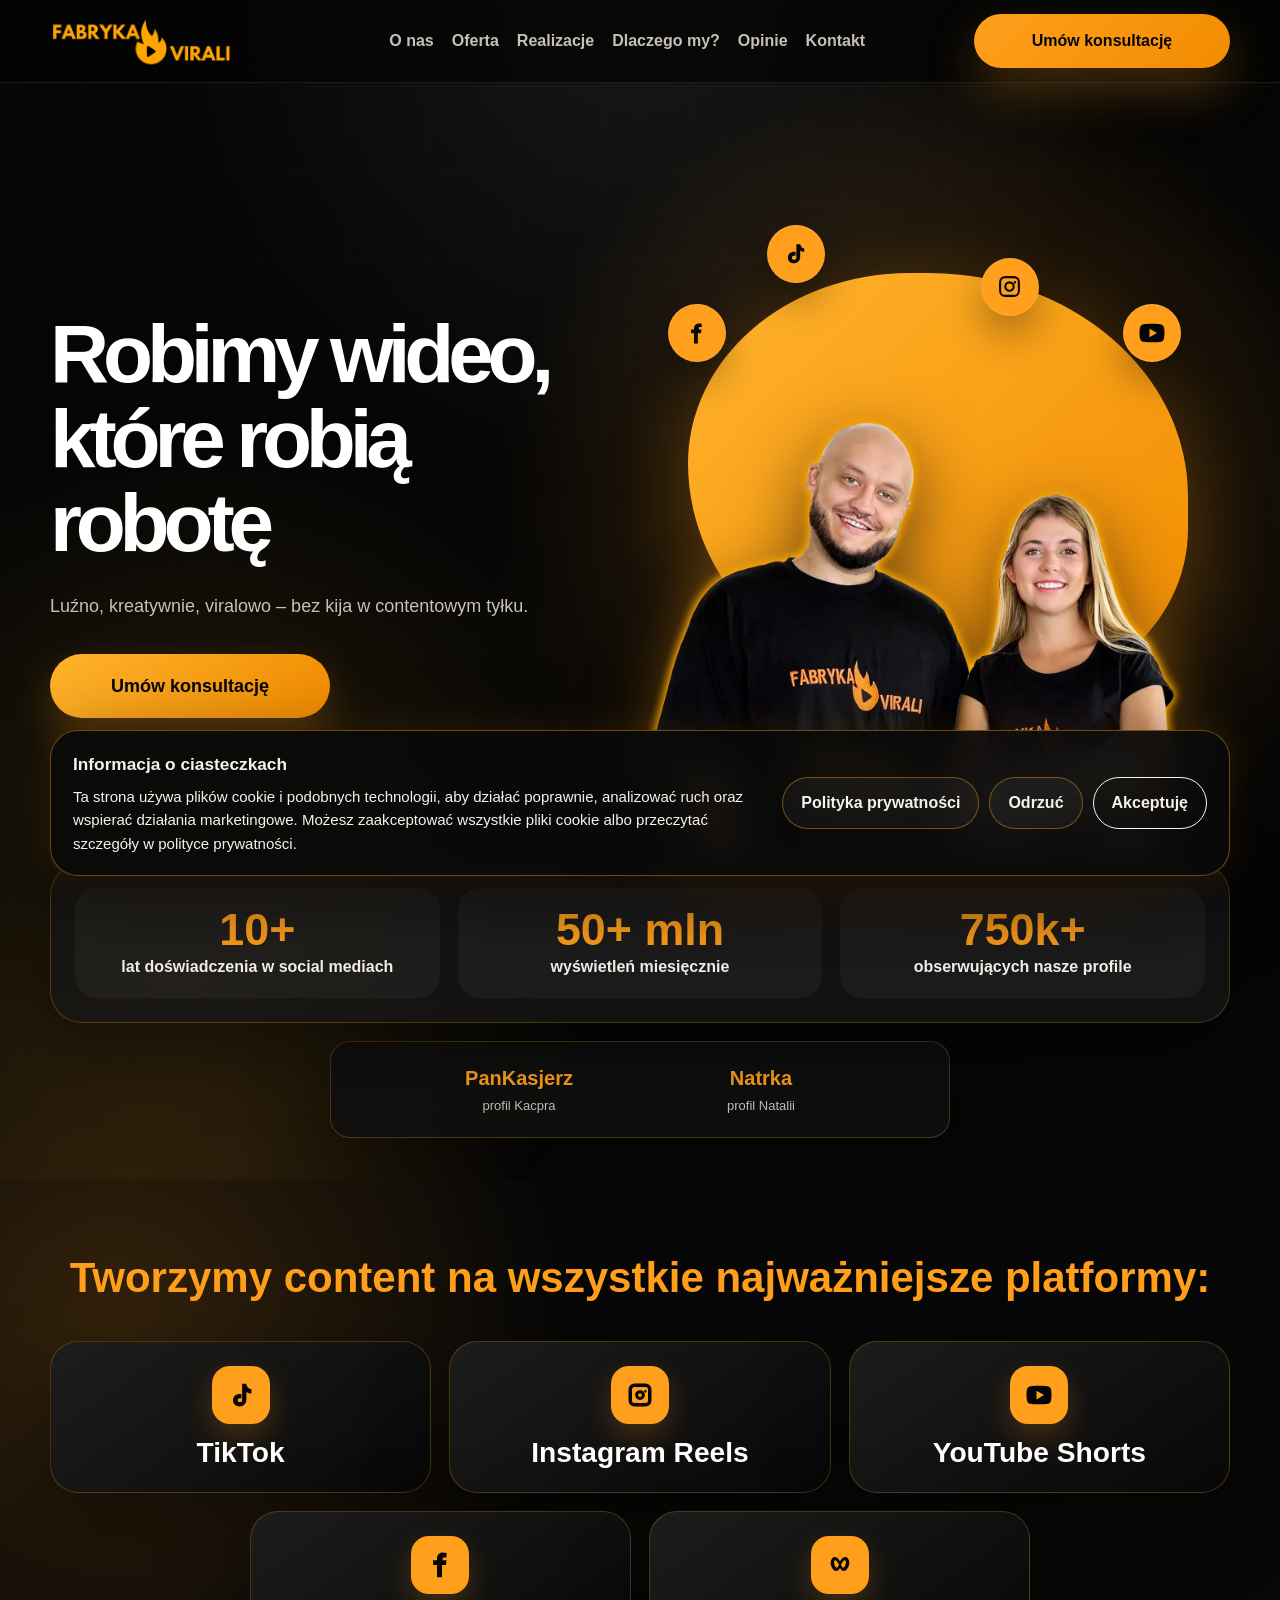
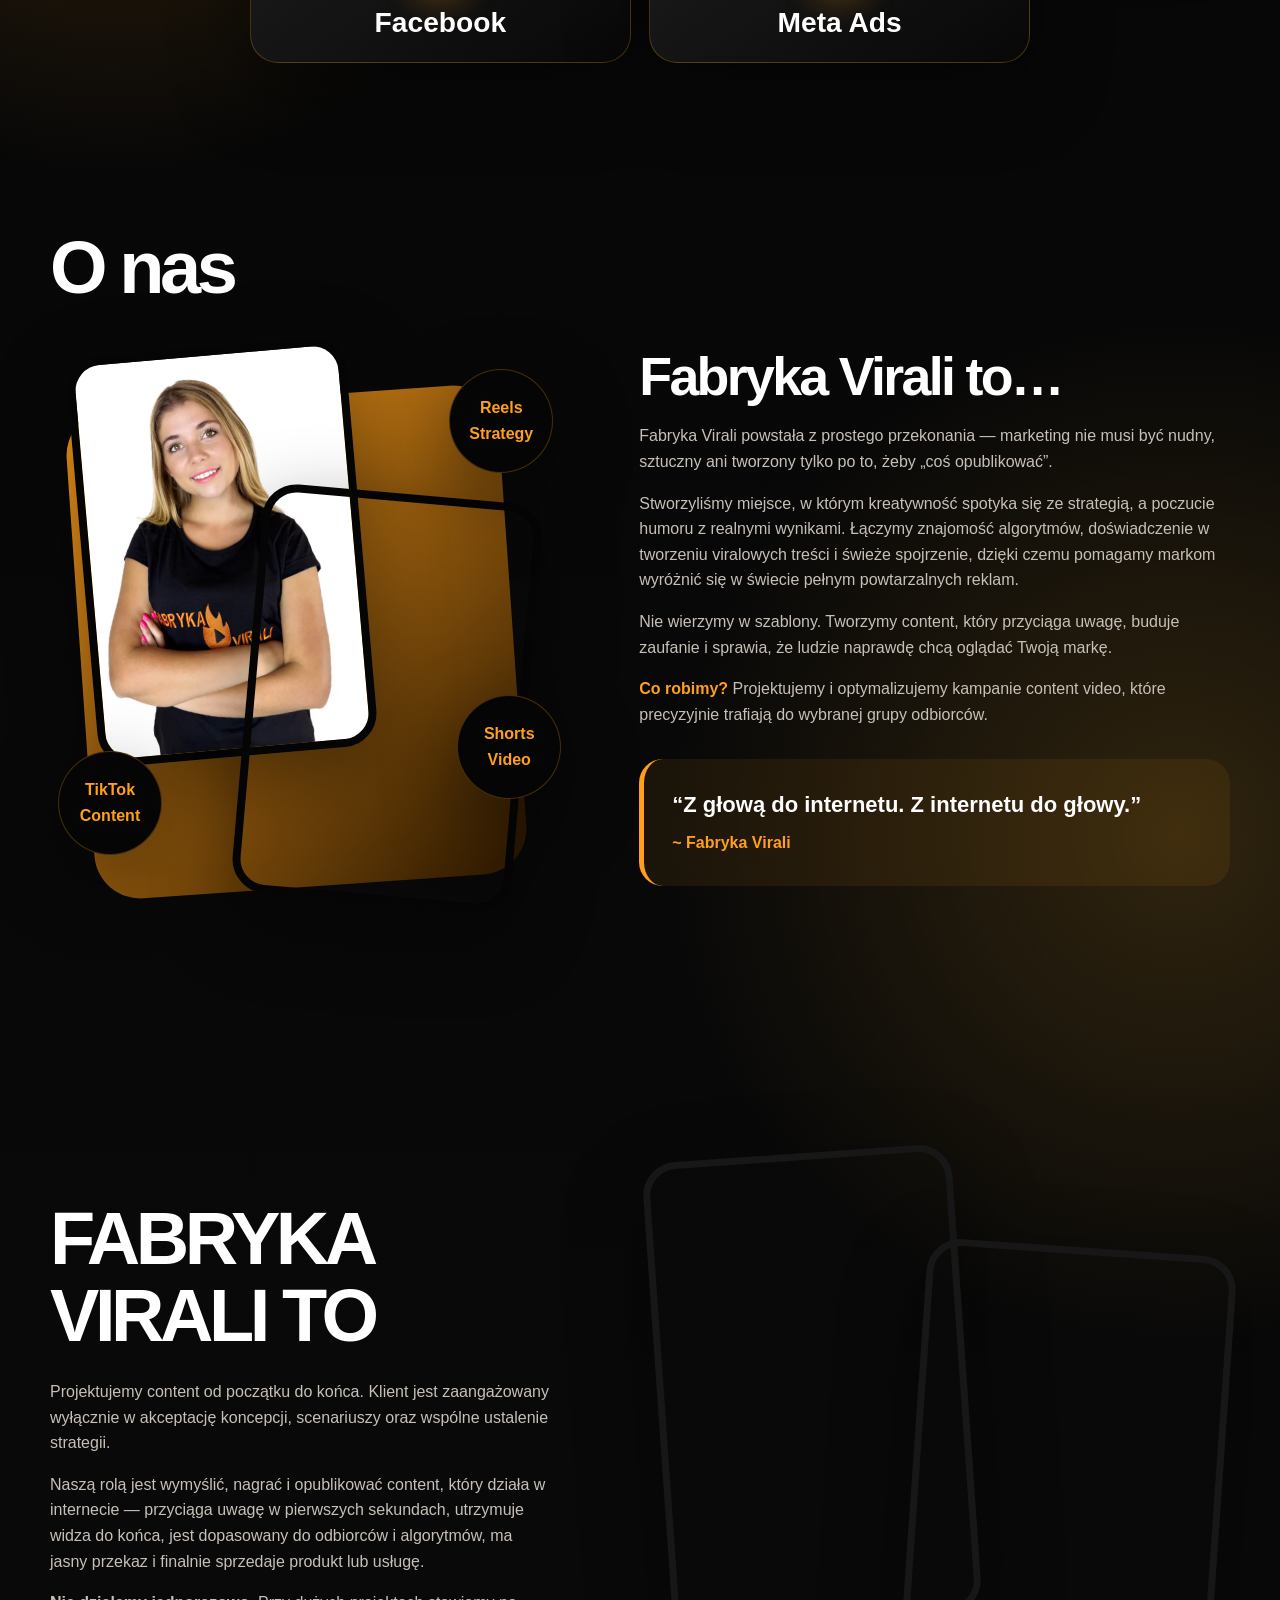
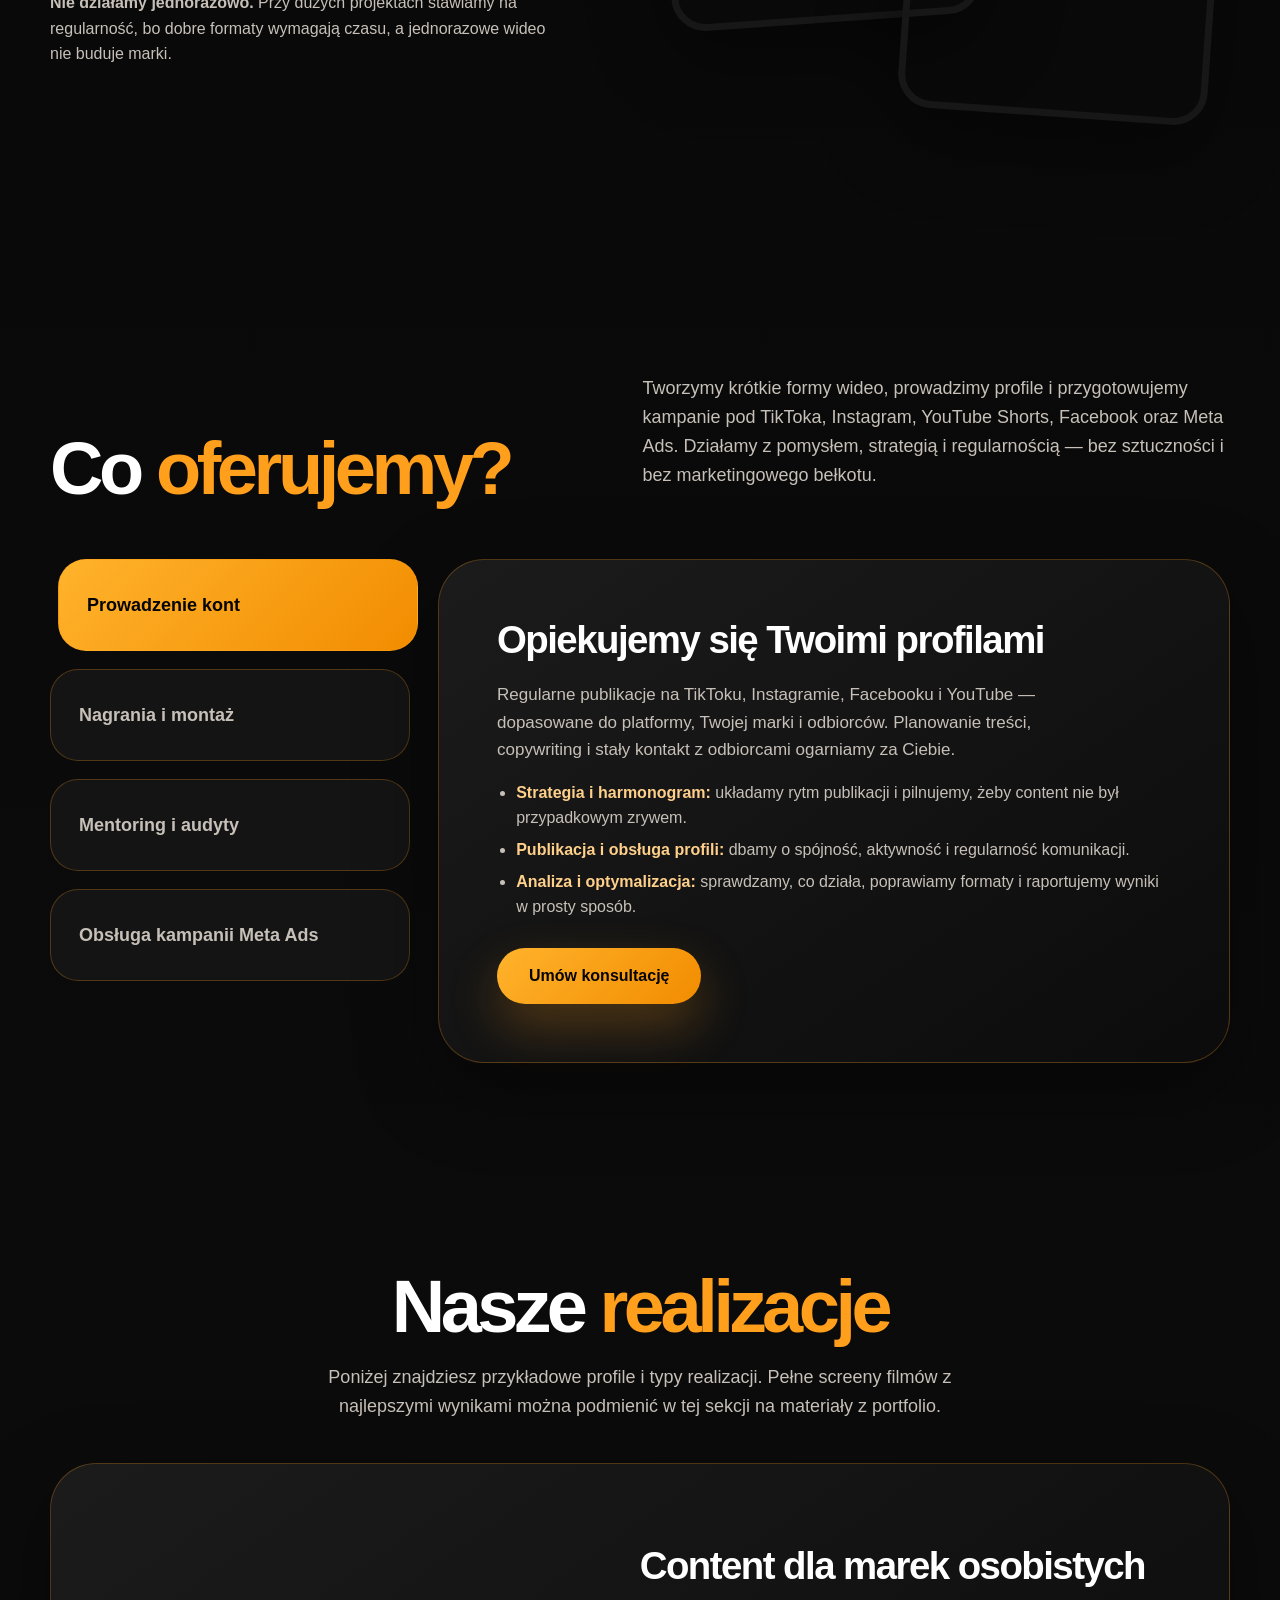
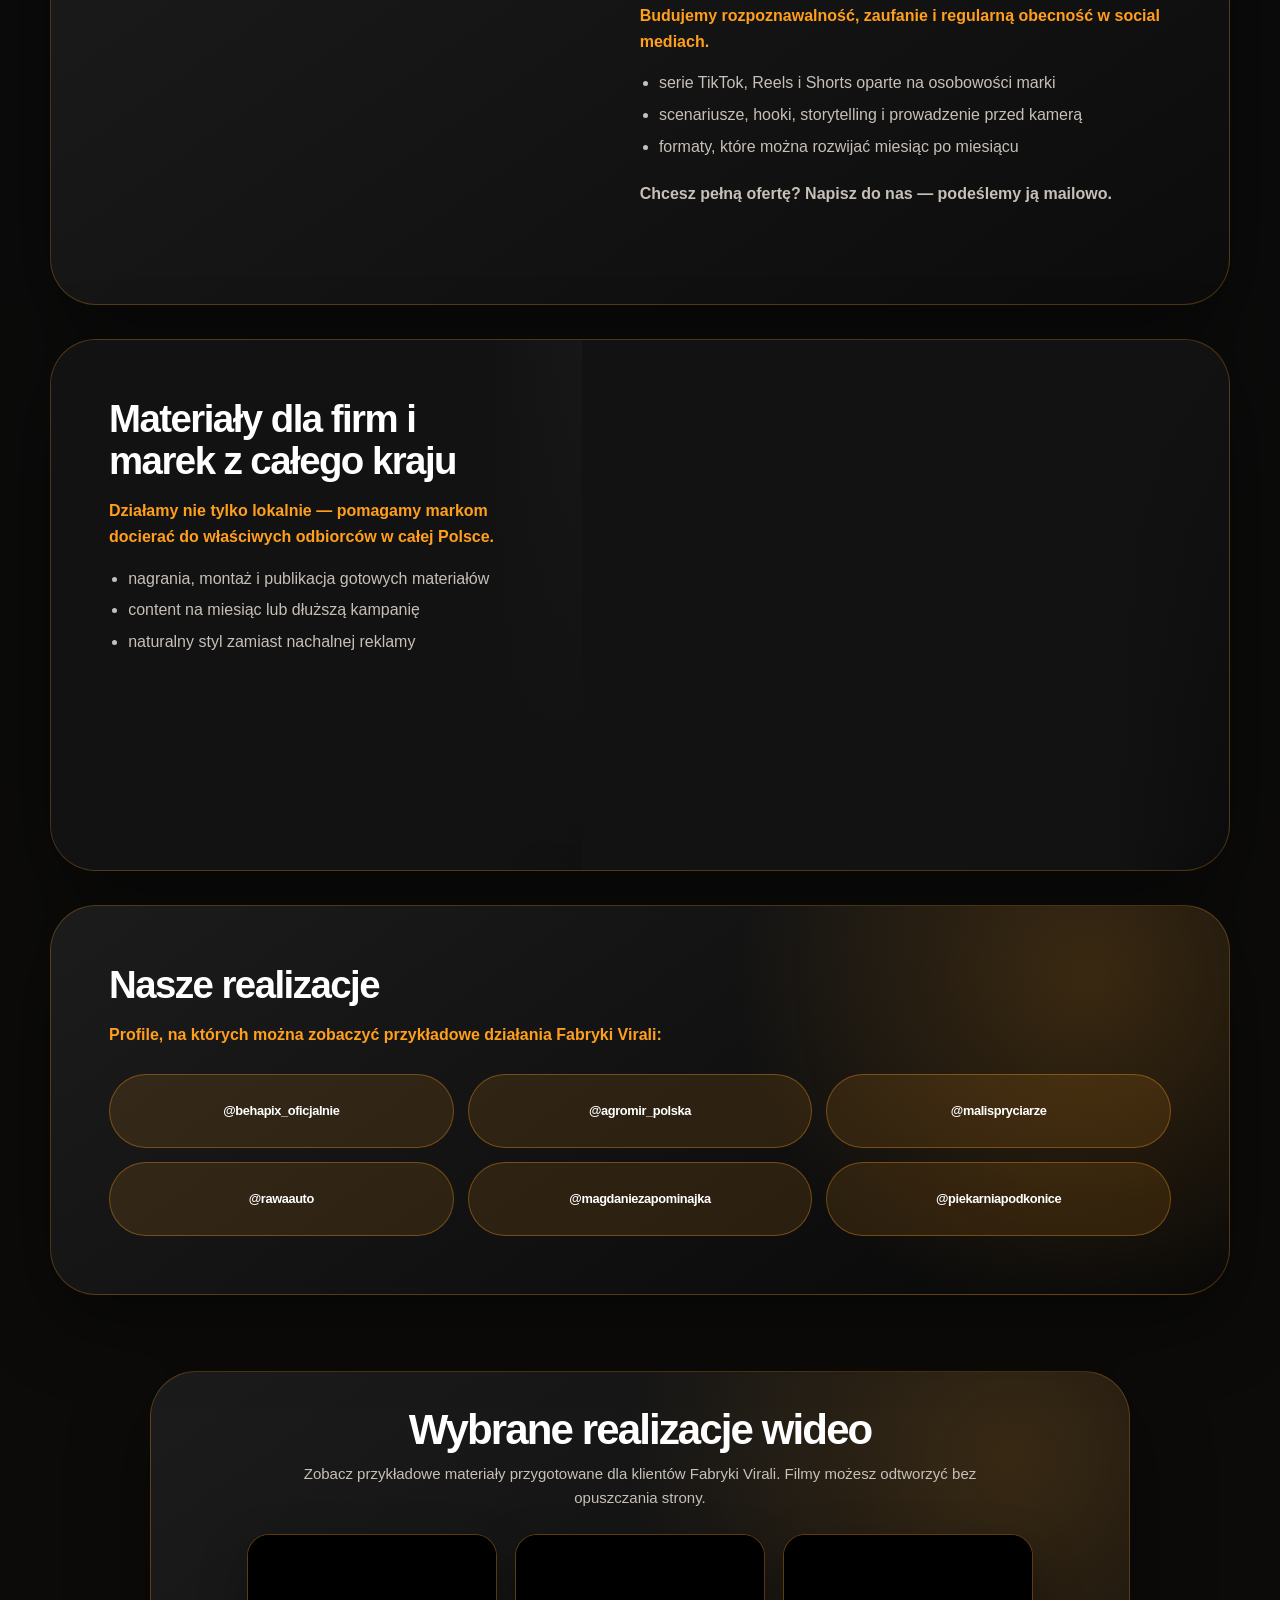
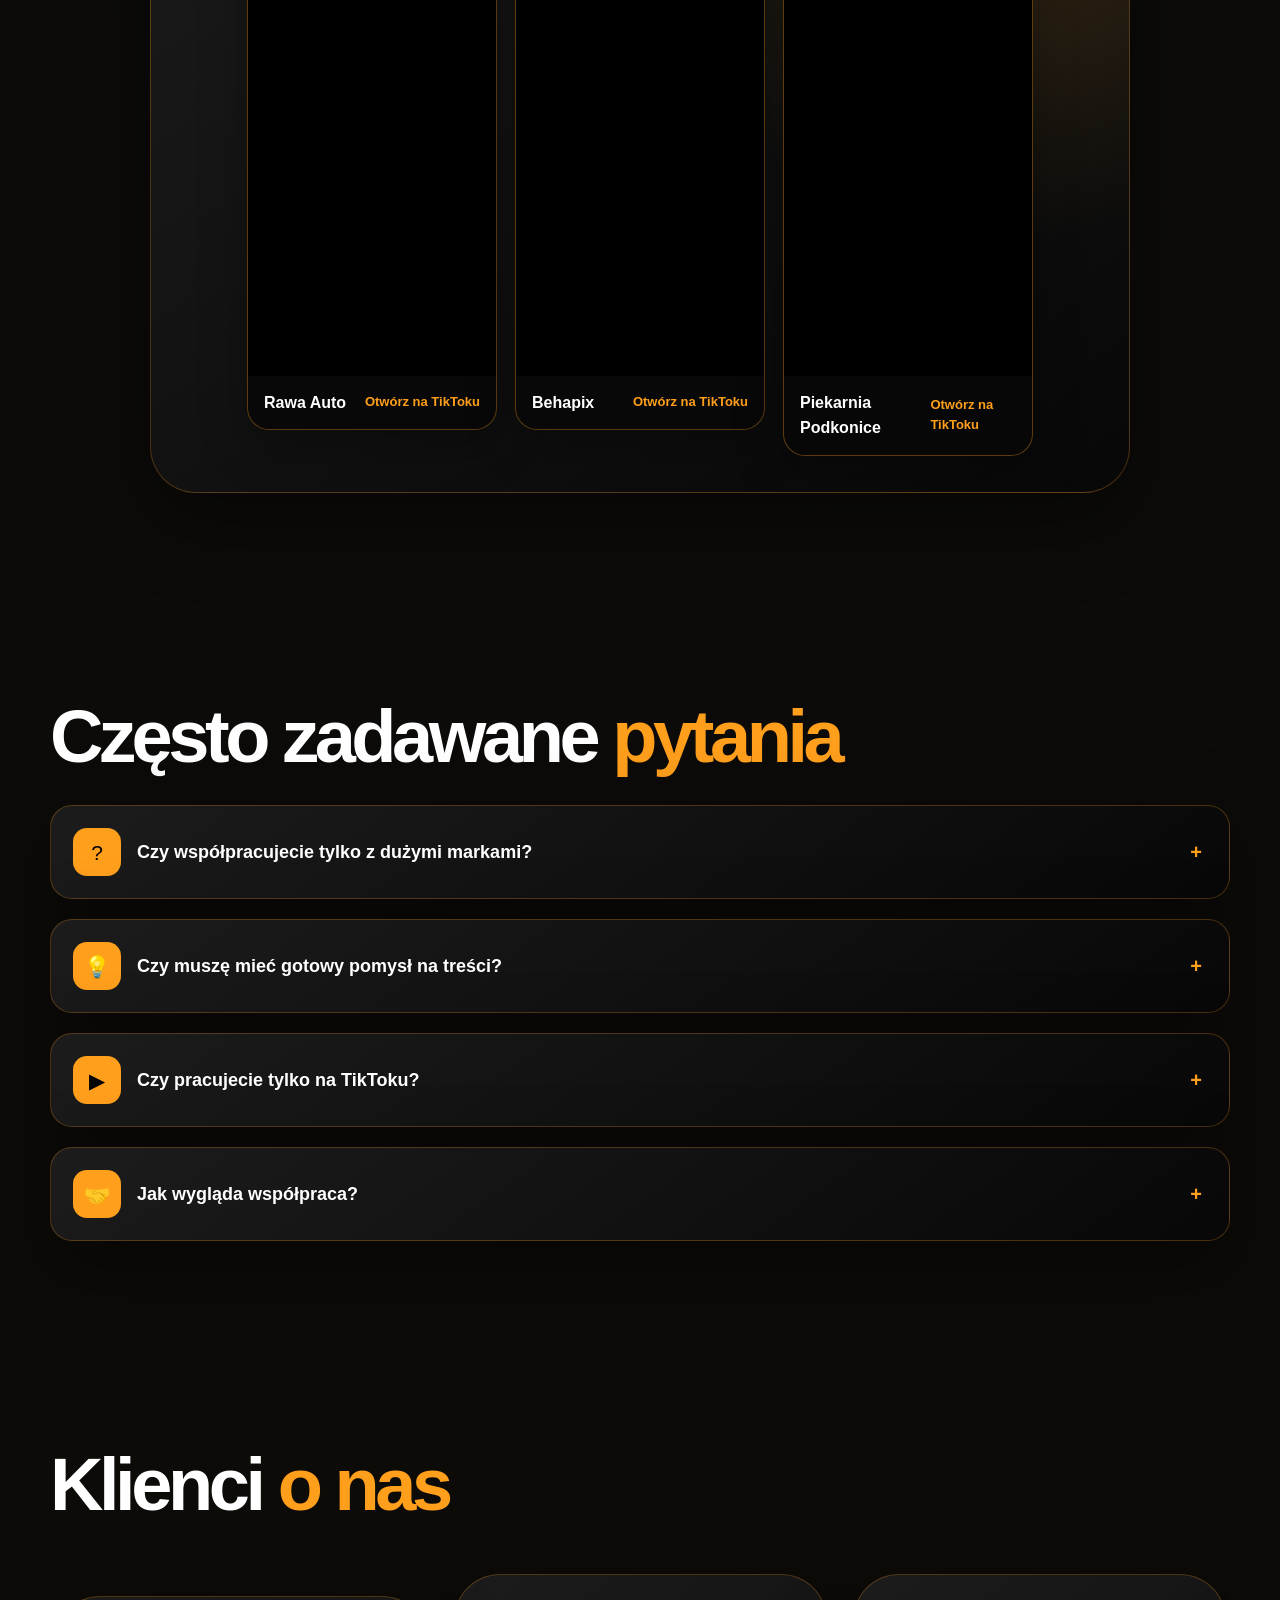
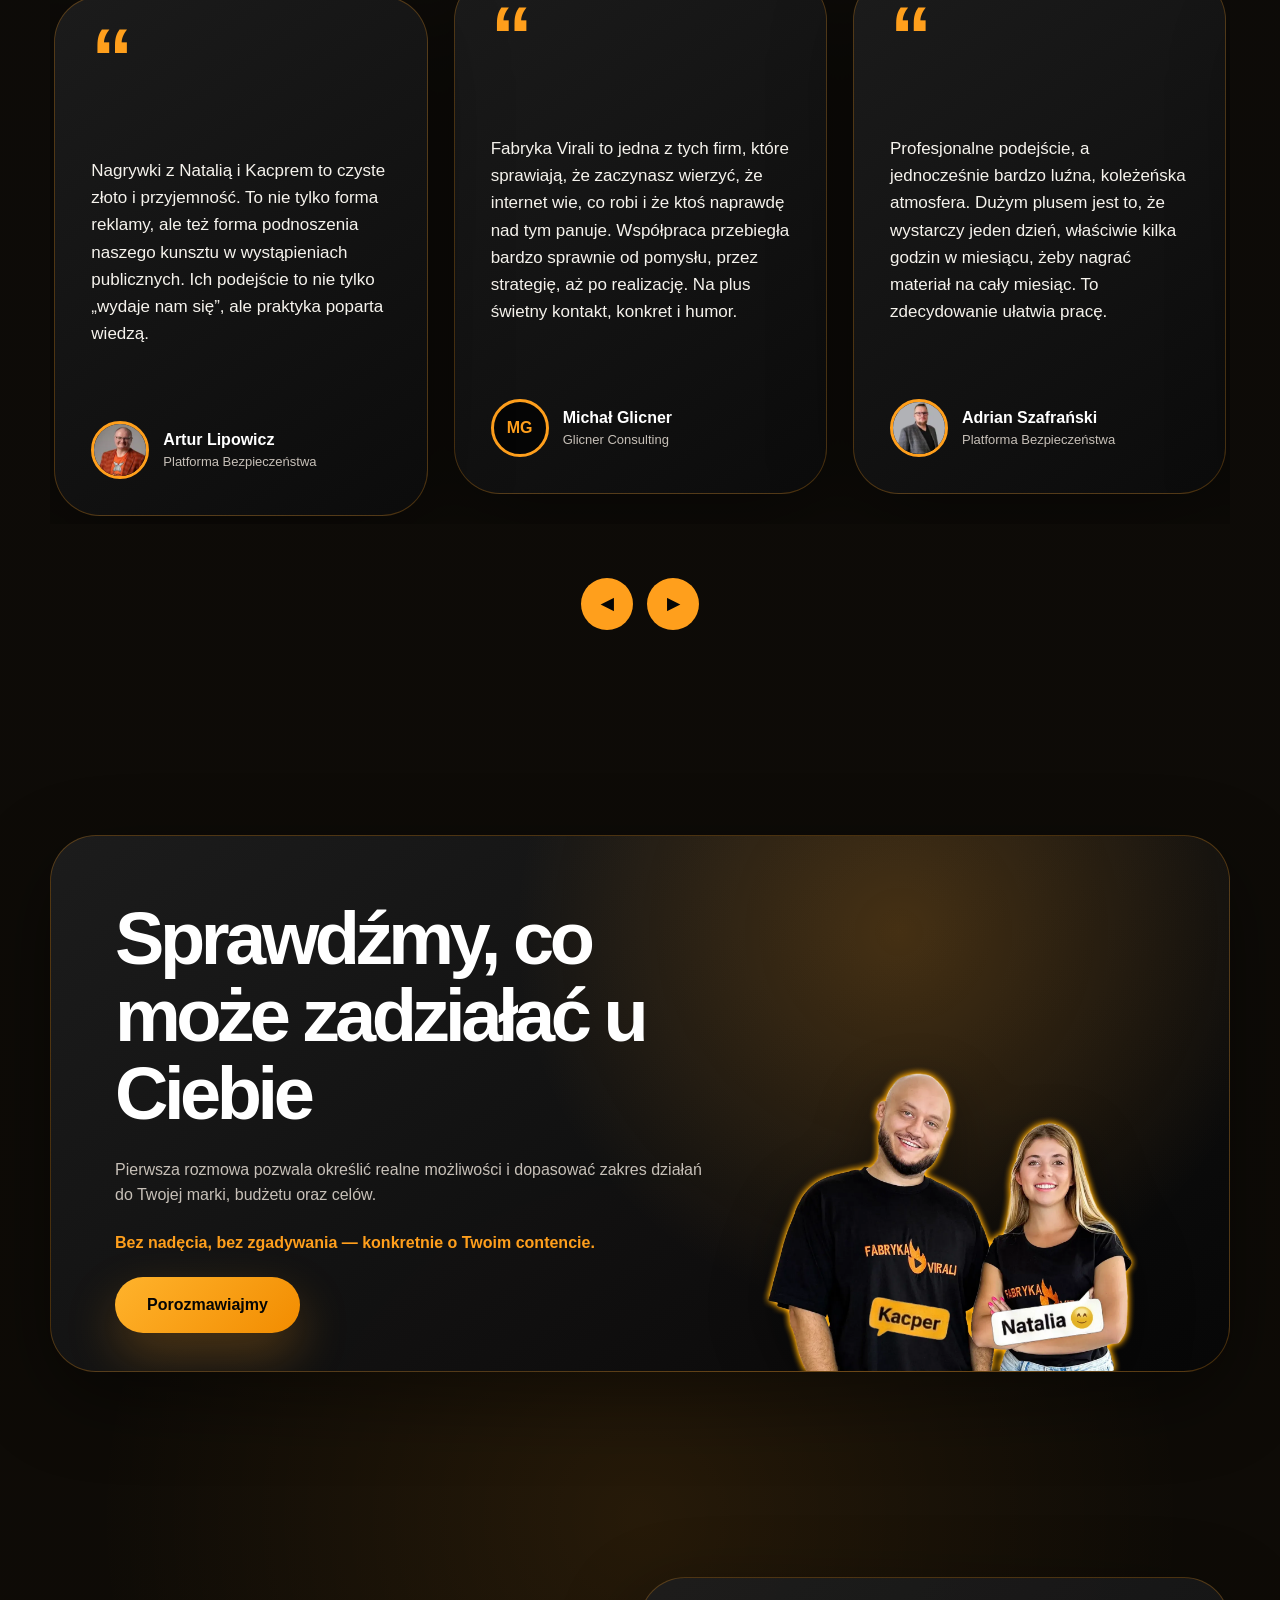
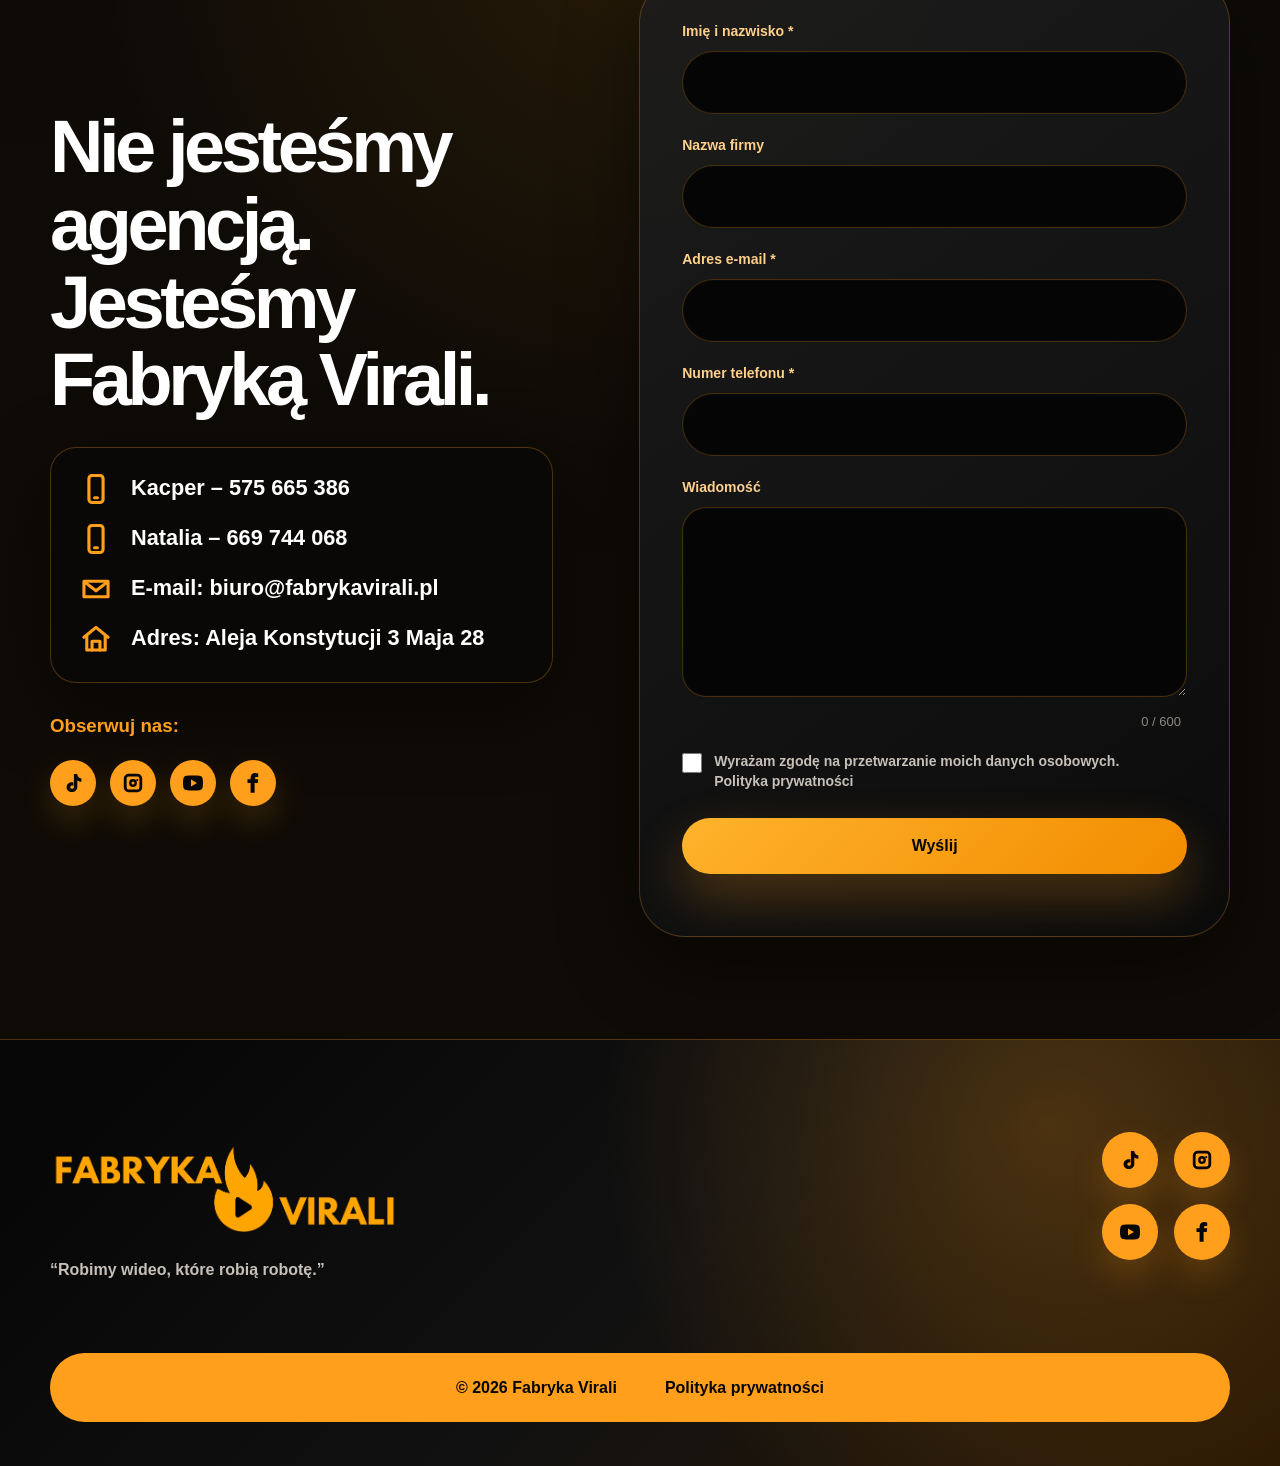
==== commit 109b3ce5: "Add files via upload" ====
--- a/index.html
+++ b/index.html
@@ -12,13 +12,11 @@
 <meta property="og:type" content="website"/>
 <meta property="og:title" content="Fabryka Virali — social media, które robią robotę"/>
 <meta property="og:description" content="Robimy wideo, które robią robotę. TikTok, Reels, Shorts, strategia, nagrania i montaż."/>
-<meta property="og:image" content="assets/img/wwwglowna-1.webp"/>
+<meta property="og:image" content="https://fabrykavirali.pl/assets/img/wwwglowna-1.webp"/>
 <meta property="og:url" content="https://fabrykavirali.pl/"/>
 <meta name="twitter:card" content="summary_large_image"/>
 <link rel="icon" type="image/png" href="assets/fv-logo.png"/>
-<link href="https://fonts.googleapis.com" rel="preconnect"/>
-<link crossorigin="" href="https://fonts.gstatic.com" rel="preconnect"/>
-<link href="https://fonts.googleapis.com/css2?family=Poppins:wght@400;500;600;700;800;900&amp;display=swap" rel="stylesheet"/>
+<!-- Google Fonts jest ładowany dopiero po zgodzie na cookies marketingowe (patrz script.js) -->
 <link href="css/01-variables.css?v=fv-mobile-fixes-20260629-1" rel="stylesheet"/>
 <link href="css/02-base.css?v=fv-mobile-fixes-20260629-1" rel="stylesheet"/>
 <link href="css/03-layout.css?v=fv-mobile-fixes-20260629-1" rel="stylesheet"/>
@@ -39,6 +37,25 @@
     "streetAddress": "Aleja Konstytucji 3 Maja 28",
     "addressLocality": "Rawa Mazowiecka",
     "addressCountry": "PL"
+  },
+  "contactPoint": [
+    {
+      "@type": "ContactPoint",
+      "telephone": "+48669744068",
+      "contactType": "customer service",
+      "name": "Natalia"
+    },
+    {
+      "@type": "ContactPoint",
+      "telephone": "+48575665386",
+      "contactType": "customer service",
+      "name": "Kacper"
+    }
+  ],
+  "aggregateRating": {
+    "@type": "AggregateRating",
+    "ratingValue": "5",
+    "reviewCount": "5"
   },
   "sameAs": [
     "https://www.tiktok.com/@fabrykavirali",
@@ -172,6 +189,7 @@
 <button class="tab tab--yellow is-active" data-tab="one" type="button">Prowadzenie kont</button>
 <button class="tab tab--pink" data-tab="two" type="button">Nagrania i montaż</button>
 <button class="tab tab--purple" data-tab="three" type="button">Mentoring i audyty</button>
+<button class="tab tab--blue" data-tab="four" type="button">Obsługa kampanii Meta Ads</button>
 </div>
 <div class="tab-panels">
 <article class="panel is-active" data-panel="one">
@@ -203,6 +221,16 @@
 <li><strong>Mentoring 1:1:</strong> konkretne spotkania strategiczne dla marek i twórców.</li>
 </ul>
 <a class="btn btn--purple" href="#kontakt">Porozmawiajmy</a>
+</article>
+<article class="panel" data-panel="four">
+<h3>Obsługa kampanii Meta Ads</h3>
+<p>Dla marek, które chcą przyspieszyć zasięgi płatną promocją. Uzupełniamy content organiczny o kampanie na Facebooku i Instagramie, które trafiają do właściwych odbiorców, a nie tylko „podbijają” losowy post.</p>
+<ul>
+<li><strong>Strategia i budżetowanie:</strong> dobieramy cele kampanii, grupy odbiorców i budżet do etapu rozwoju marki.</li>
+<li><strong>Kreacje reklamowe:</strong> przygotowujemy grafiki i wideo pod format reklamowy (Feed, Stories, Reels) na bazie tego, co już działa organicznie.</li>
+<li><strong>Optymalizacja i raportowanie:</strong> testujemy warianty, śledzimy wyniki i na bieżąco poprawiamy kampanię, zamiast „ustaw i zapomnij”.</li>
+</ul>
+<a class="btn btn--blue" href="#kontakt">Umów konsultację</a>
 </article>
 </div>
 </div>
@@ -229,7 +257,7 @@
 <article class="project-card project-card--reverse project-card--kacper reveal">
 <div>
 <h3>Materiały dla firm i marek z całego kraju</h3>
-<p>Działamy nie tylko lokalnie - pomagamy markom docierać do właściwych odbiorców w całej Polsce.</p>
+<p>Działamy nie tylko lokalnie — pomagamy markom docierać do właściwych odbiorców w całej Polsce.</p>
 <ul>
 <li>nagrania, montaż i publikacja gotowych materiałów</li>
 <li>content na miesiąc lub dłuższą kampanię</li>
@@ -237,7 +265,7 @@
 </ul>
 </div>
 <div class="project-card__image">
-<img loading="lazy" decoding="async" alt="Kacper z kamerą podczas realizacji nagrań" src="assets/img/IMG_0609.jpg"/>
+<img loading="lazy" decoding="async" alt="Kacper z kamerą podczas realizacji nagrań" src="assets/img/IMG_0609-waist-up.webp"/>
 </div>
 </article>
 <article class="project-card project-card--links reveal">
@@ -257,7 +285,7 @@
 <article class="video-showcase reveal" aria-labelledby="video-showcase-title">
 <div class="video-showcase__heading">
 <h3 id="video-showcase-title">Wybrane realizacje wideo</h3>
-<p>Zobacz przykładowe materiały przygotowane dla klientów Fabryki Virali.</p>
+<p>Zobacz przykładowe materiały przygotowane dla klientów Fabryki Virali. Filmy możesz odtworzyć bez opuszczania strony.</p>
 </div>
 <div class="video-showcase__grid">
 <article class="video-card">
@@ -286,10 +314,46 @@
 <div class="container">
 <h2 class="section-title reveal">Często zadawane <strong>pytania</strong></h2>
 <div class="why-grid">
-<article class="why-card reveal"><span>?</span><h3>Czy współpracujecie tylko z dużymi markami?</h3><p>Nie. Pomagamy dużym firmom, lokalnym biznesom, osobom publicznym, a nawet twórcom, którzy dopiero zaczynają. Nie pytamy o followerów – pytamy, co chcesz osiągnąć.</p></article>
-<article class="why-card why-card--tilt reveal"><span>💡</span><h3>Czy muszę mieć gotowy pomysł na treści?</h3><p>Nie musisz. My ogarniamy cały kierunek, strategię, pomysły, scenariusze i styl komunikacji. Po zaakceptowaniu przez Ciebie – działamy za Ciebie.</p></article>
-<article class="why-card why-card--tilt-left reveal"><span>▶</span><h3>Czy pracujecie tylko na TikToku?</h3><p>Nie. Ogarnęliśmy virale na TikToku, Instagramie, YouTube Shorts i Facebooku. Znamy każdy z tych kanałów i wiemy, co tam działa.</p></article>
-<article class="why-card reveal"><span>🤝</span><h3>Jak wygląda współpraca?</h3><p>Zaczynamy od spotkania – online przez Google Meets albo osobiście przy dobrej kawie. Potem audyt, plan, strategia i działamy.</p></article>
+<article class="why-card reveal" data-faq-item>
+<button class="why-card__head" type="button" data-faq-toggle="" aria-expanded="false">
+<span class="why-card__icon">?</span>
+<h3>Czy współpracujecie tylko z dużymi markami?</h3>
+<span class="why-card__chevron" aria-hidden="true"></span>
+</button>
+<div class="why-card__answer" data-faq-answer="">
+<p>Nie. Pomagamy dużym firmom, lokalnym biznesom, osobom publicznym, a nawet twórcom, którzy dopiero zaczynają. Nie pytamy o followerów – pytamy, co chcesz osiągnąć.</p>
+</div>
+</article>
+<article class="why-card reveal" data-faq-item>
+<button class="why-card__head" type="button" data-faq-toggle="" aria-expanded="false">
+<span class="why-card__icon">💡</span>
+<h3>Czy muszę mieć gotowy pomysł na treści?</h3>
+<span class="why-card__chevron" aria-hidden="true"></span>
+</button>
+<div class="why-card__answer" data-faq-answer="">
+<p>Nie musisz. My ogarniamy cały kierunek, strategię, pomysły, scenariusze i styl komunikacji. Po zaakceptowaniu przez Ciebie – działamy za Ciebie.</p>
+</div>
+</article>
+<article class="why-card reveal" data-faq-item>
+<button class="why-card__head" type="button" data-faq-toggle="" aria-expanded="false">
+<span class="why-card__icon">▶</span>
+<h3>Czy pracujecie tylko na TikToku?</h3>
+<span class="why-card__chevron" aria-hidden="true"></span>
+</button>
+<div class="why-card__answer" data-faq-answer="">
+<p>Nie. Ogarnęliśmy virale na TikToku, Instagramie, YouTube Shorts i Facebooku. Znamy każdy z tych kanałów i wiemy, co tam działa.</p>
+</div>
+</article>
+<article class="why-card reveal" data-faq-item>
+<button class="why-card__head" type="button" data-faq-toggle="" aria-expanded="false">
+<span class="why-card__icon">🤝</span>
+<h3>Jak wygląda współpraca?</h3>
+<span class="why-card__chevron" aria-hidden="true"></span>
+</button>
+<div class="why-card__answer" data-faq-answer="">
+<p>Zaczynamy od spotkania – online przez Google Meets albo osobiście przy dobrej kawie. Potem audyt, plan, strategia i działamy.</p>
+</div>
+</article>
 </div>
 </div>
 </section>
@@ -351,20 +415,22 @@
 <a aria-label="Facebook Fabryki Virali" class="social-link" href="https://www.facebook.com/profile.php?id=61569822185009" rel="noopener" target="_blank"><svg aria-hidden="true" viewbox="0 0 24 24"><path d="M14.1 8.2V6.8c0-.7.5-.9 1-.9h2.1V2.4L14.3 2c-3 0-4.7 1.8-4.7 5v1.2H6.5V12h3.1v9.8h4V12h3.1l.5-3.8h-3.1z"></path></svg></a>
 </div>
 </div>
-<form class="form reveal reveal-delay-1">
-<label>Imię i nazwisko *</label>
-<input required="" type="text"/>
-<label>Nazwa firmy</label>
-<input type="text"/>
-<label>Adres e-mail *</label>
-<input required="" type="email"/>
-<label>Numer telefonu *</label>
-<input required="" type="tel"/>
-<label>Wiadomość</label>
-<textarea maxlength="180"></textarea>
-<p class="count">0 / 180</p>
-<label class="check"><input type="checkbox"/> <span>Wyrażam zgodę na przetwarzanie moich danych osobowych. <button class="inline-policy-link" data-privacy-open="" type="button">Polityka prywatności</button></span></label>
+<form class="form reveal reveal-delay-1" data-contact-form="" action="send-message.php" method="POST">
+<input type="text" name="website" style="position:absolute;left:-9999px;width:1px;height:1px;overflow:hidden;" tabindex="-1" autocomplete="off" aria-hidden="true"/>
+<label for="cf-name">Imię i nazwisko *</label>
+<input id="cf-name" name="name" required="" type="text"/>
+<label for="cf-company">Nazwa firmy</label>
+<input id="cf-company" name="company" type="text"/>
+<label for="cf-email">Adres e-mail *</label>
+<input id="cf-email" name="email" required="" type="email"/>
+<label for="cf-phone">Numer telefonu *</label>
+<input id="cf-phone" name="phone" required="" type="tel"/>
+<label for="cf-message">Wiadomość</label>
+<textarea id="cf-message" name="message" maxlength="600"></textarea>
+<p class="count">0 / 600</p>
+<label class="check"><input id="cf-consent" name="consent" required="" type="checkbox"/> <span>Wyrażam zgodę na przetwarzanie moich danych osobowych. <button class="inline-policy-link" data-privacy-open="" type="button">Polityka prywatności</button></span></label>
 <button class="btn btn--red btn--wide" type="submit">Wyślij</button>
+<p class="form-status" data-form-status="" role="status" aria-live="polite"></p>
 </form>
 </div>
 </section>
@@ -424,16 +490,13 @@
 <p>Marketingowe / śledzące pliki cookies są plikami cookies (lub innymi formami lokalnego przechowywania) używanymi do stworzenia profilu użytkownika w celu wyświetlania mu reklam lub śledzenia tego użytkownika na tej lub na kilku witrynach w podobnych celach marketingowych.</p>
 <p>Ponieważ te pliki cookie są oznaczone jako śledzące pliki cookie, prosimy o zgodę na ich umieszczenie.</p>
 <h4>5.5 Media społecznościowe</h4>
-<p>Na naszej witrynie, mamy treści z TikTok i Instagram, żeby promować poszczególne strony (np. przyciski "przypnij", "polub to", "podziel się") w mediach społecznościowych, jak TikTok i Instagram. Ta treść jest osadzona kodem pochodzącym z TikTok i Instagram i umieszcza pliki cookies. Ta treść może przechowywać i przetwarzać pewne informacje na potrzeby spersonalizowanych reklam.</p>
-<p>Przeczytaj oświadczenie o ochronie prywatności tych sieci społecznościowych (które mogą się regularnie zmieniać), aby dowiedzieć się, co robią z twoimi (osobistymi) danymi, które przetwarzają za pomocą tych plików cookie. Odzyskiwane dane są w miarę możliwości anonimizowane. Sieci społecznościowe TikTok i Instagram są zlokalizowane w Stanach Zjednoczonych.</p>
+<p>Na naszej witrynie osadzamy nagrania wideo bezpośrednio z TikToka (odtwarzacz TikTok w sekcji „Realizacje”), a także linkujemy do naszych profili na TikToku, Instagramie, YouTube i Facebooku. Osadzony odtwarzacz TikTok ładuje się razem ze stroną i może umieszczać własne pliki cookies oraz przetwarzać pewne informacje na potrzeby statystyk i personalizacji treści — niezależnie od Twojej decyzji w bannerze cookies.</p>
+<p>Przeczytaj oświadczenie o ochronie prywatności TikToka (które może się regularnie zmieniać), aby dowiedzieć się, co robi z twoimi (osobistymi) danymi. TikTok jest zlokalizowany w Stanach Zjednoczonych.</p>
 <h3>6. Umieszczone pliki cookie</h3>
 <ul>
-<li>Google Fonts — Marketing — Consent to service google-fonts</li>
-<li>Google reCAPTCHA — Marketing — Consent to service google-recaptcha</li>
-<li>YouTube — Marketing — Consent to service youtube</li>
-<li>Calendly — Funkcjonalne — Consent to service calendly</li>
-<li>TikTok — Marketing, Funkcjonalne — Consent to service tiktok</li>
-<li>Complianz — Funkcjonalne — Consent to service complianz</li>
+<li>Google Fonts — Marketing — ładowane po wyrażeniu zgody na pliki marketingowe</li>
+<li>TikTok (osadzony odtwarzacz wideo) — Marketing, Funkcjonalne — ładowane automatycznie wraz ze stroną</li>
+<li>Preferencja zgody na cookies (zapis w przeglądarce) — Funkcjonalne — niezbędne do zapamiętania Twojego wyboru</li>
 </ul>
 <h3>7. Zgoda</h3>
 <p>Kiedy odwiedzasz naszą stronę po raz pierwszy, pokażemy Ci wyskakujące okienko z wyjaśnieniem dotyczącym plików cookie. Po kliknięciu przycisku "Zapisz preferencje" wyrażasz zgodę na używanie przez nas kategorii plików cookie i wtyczek wybranych w wyskakującym okienku, jak opisano w tym oświadczeniu dotyczącym plików cookie. Korzystanie z plików cookie może zostać wyłączone za pośrednictwem przeglądarki, ale pamiętaj, że nasza witryna może już nie działać poprawnie.</p>
@@ -455,7 +518,7 @@
 <p>Aby skorzystać z tych praw, skontaktuj się z nami. Proszę odnieść się do danych kontaktowych na dole tego oświadczenia cookie. Jeśli masz skargę dotyczącą sposobu postępowania z Twoimi danymi, chcielibyśmy usłyszeć od Ciebie, ale masz również prawo złożyć skargę do organu nadzorczego (organu ochrony danych).</p>
 <h3>10. Dane kontaktowe</h3>
 <p>W przypadku pytań i / lub komentarzy dotyczących naszej polityki dotyczącej plików cookie i tego oświadczenia, prosimy o kontakt z nami za pomocą następujących danych kontaktowych:</p>
-<p>KRTM - KACPER WLAZŁO<br/>woj. ŁÓDZKIE, pow. rawski, gm. Sadkowice, miejsc. Żelazna, nr 61A, 96-208<br/>Polska<br/>Witryna internetowa: https://fabrykavirali.pl<br/>Adres e-mail: biuro@ex.comfabrykavirali.pl<br/>Phone number: 669 744 068</p>
+<p>KRTM - KACPER WLAZŁO<br/>woj. ŁÓDZKIE, pow. rawski, gm. Sadkowice, miejsc. Żelazna, nr 61A, 96-208<br/>Polska<br/>Witryna internetowa: https://fabrykavirali.pl<br/>Adres e-mail: biuro@fabrykavirali.pl<br/>Phone number: 669 744 068</p>
 <p>Ta Polityka Plików Cookies została zsynchronizowana z cookiedatabase.org w dniu 2026-02-24.</p>
 </div>
 </section>
--- a/css/04-components.css
+++ b/css/04-components.css
@@ -22,7 +22,8 @@
 .btn--red,
 .btn--yellow,
 .btn--pink,
-.btn--purple {
+.btn--purple,
+.btn--blue {
   background: linear-gradient(135deg, var(--fv-orange-2), var(--fv-orange-3));
   color: var(--fv-black);
 }
@@ -180,6 +181,21 @@
   color: var(--fv-muted-2);
   font-size: 13px;
   text-align: right;
+}
+
+.form-status {
+  min-height: 20px;
+  margin: -6px 0 6px;
+  font-size: 14px;
+  font-weight: 600;
+}
+
+.form-status.is-success {
+  color: #1a8a4a;
+}
+
+.form-status.is-error {
+  color: #d1352b;
 }
 
 .check {
--- a/css/05-sections.css
+++ b/css/05-sections.css
@@ -521,6 +521,12 @@
   will-change: transform;
 }
 
+@media (prefers-reduced-motion: reduce) {
+  .testimonial-track {
+    transition: none;
+  }
+}
+
 .testimonial-track .quote-card {
   flex: 0 0 calc((100% - 52px) / 3);
 }
@@ -809,7 +815,7 @@
   overflow: hidden;
   padding: 0 !important;
   align-self: stretch !important;
-  min-height: 260px;
+  min-height: 530px;
   border-radius: 0 32px 32px 0;
 }
 
@@ -820,7 +826,7 @@
   height: 100% !important;
   display: block;
   object-fit: cover;
-  object-position: 58% 35%;
+  object-position: center;
   transform: none !important;
 }
 
--- a/css/06-responsive.css
+++ b/css/06-responsive.css
@@ -1326,9 +1326,8 @@
   }
 
   .project-card--kacper .project-card__image img {
-    min-height: 320px;
-    object-position: 55% center;
-    transform: scale(1.03);
+    min-height: 340px;
+    object-position: center 22%;
   }
 
   .project-card--kacper .project-card__image::before {
@@ -1343,12 +1342,12 @@
 
 @media (max-width: 560px) {
   .project-card--kacper .project-card__image {
-    min-height: 280px;
+    min-height: 340px;
   }
 
   .project-card--kacper .project-card__image img {
-    min-height: 280px;
-    object-position: 58% center;
+    min-height: 340px;
+    object-position: center 20%;
   }
 }
 
@@ -1536,3 +1535,279 @@
     grid-template-columns: minmax(0, 290px);
   }
 }
+
+/* ============================================================
+   Układ "kolażowy" na telefonach — mniej pojedynczej kolumny,
+   więcej kafli obok siebie, żeby strona była wyraźnie krótsza.
+   Ten blok celowo jest na końcu pliku, żeby nadpisać wcześniejsze
+   (czasem sprzeczne) reguły mobilne z poprzednich poprawek.
+   ============================================================ */
+@media (max-width: 767px) {
+
+  /* Statystyki: 2 kolumny, "750k+" na pełną szerokość */
+  .stats {
+    grid-template-columns: repeat(2, minmax(0, 1fr)) !important;
+    gap: 10px !important;
+  }
+
+  .stats div:nth-child(3) {
+    grid-column: 1 / -1;
+  }
+
+  /* Platformy: 2 kolumny, Meta Ads (ostatnia) na pełną szerokość */
+  .platform-grid {
+    grid-template-columns: repeat(2, minmax(0, 1fr)) !important;
+    gap: 12px !important;
+  }
+
+  .platform-card,
+  .platform-card:nth-child(1),
+  .platform-card:nth-child(2),
+  .platform-card:nth-child(3),
+  .platform-card:nth-child(4) {
+    grid-column: auto !important;
+    flex-direction: column !important;
+    justify-content: center !important;
+    text-align: center !important;
+    min-height: 128px;
+    padding: 18px 12px !important;
+    width: auto !important;
+  }
+
+  .platform-card:last-child {
+    grid-column: 1 / -1 !important;
+    flex-direction: row !important;
+    justify-content: center !important;
+    width: 100% !important;
+    min-height: 84px;
+  }
+
+  .platform-card strong {
+    font-size: 16px !important;
+  }
+
+  .platform-grid .platform-card__icon {
+    width: 44px;
+    height: 44px;
+    min-height: 44px;
+    flex-basis: 44px;
+    border-radius: 14px;
+  }
+
+  .platform-grid .platform-card__icon svg {
+    width: 22px;
+    height: 22px;
+  }
+
+  /* FAQ: siatka 2x2 zamiast jednej długiej kolumny */
+  .why-grid {
+    grid-template-columns: repeat(2, minmax(0, 1fr)) !important;
+    gap: 12px !important;
+    margin-top: 26px;
+  }
+
+  .why-card {
+    grid-template-columns: 1fr !important;
+    min-height: 0 !important;
+    padding: 16px 14px !important;
+  }
+
+  .why-card span {
+    width: 42px;
+    height: 42px;
+    margin-bottom: 12px !important;
+    font-size: 18px;
+  }
+
+  .why-card h3 {
+    font-size: 14.5px;
+    line-height: 1.25;
+  }
+
+  .why-card p {
+    font-size: 12.5px;
+    line-height: 1.4;
+  }
+
+  /* Realizacje wideo: 2 kolumny, trzeci film wyśrodkowany pod spodem */
+  .video-showcase__grid {
+    grid-template-columns: repeat(2, minmax(0, 1fr)) !important;
+    gap: 12px !important;
+  }
+
+  .video-showcase__grid > *:last-child {
+    grid-column: 1 / -1;
+    max-width: 50%;
+    margin: 0 auto;
+  }
+
+  .video-card__meta {
+    flex-direction: column !important;
+    align-items: flex-start !important;
+    gap: 4px !important;
+    padding: 12px 14px !important;
+  }
+
+  .video-card__meta strong {
+    font-size: 14px !important;
+  }
+
+  .video-card__meta a {
+    font-size: 12px !important;
+  }
+
+  /* Linki do profili: 2 kolumny zamiast jednej */
+  .profile-links--classic-grid,
+  .profile-links--cards {
+    grid-template-columns: repeat(2, minmax(0, 1fr)) !important;
+    gap: 10px !important;
+  }
+
+  .profile-links--classic-grid a {
+    font-size: 13px;
+    padding: 12px 10px;
+  }
+
+  .profile-links--cards a {
+    min-height: 76px !important;
+  }
+}
+
+/* ============================================================
+   FAQ — nowa struktura: rozwijane odpowiedzi (akordeon).
+   Ten blok świadomie i całościowo nadpisuje wszystkie wcześniejsze
+   reguły dla .why-grid / .why-card z poprzednich poprawek (stara
+   struktura HTML już nie istnieje, więc stare reguły by kolidowały).
+   Działa tak samo na każdej szerokości ekranu.
+   ============================================================ */
+.why-grid {
+  display: grid !important;
+  grid-template-columns: 1fr !important;
+  gap: 14px !important;
+  margin-top: 30px !important;
+  align-items: start !important;
+}
+
+.why-card {
+  display: block !important;
+  grid-template-columns: none !important;
+  min-height: 0 !important;
+  padding: 0 !important;
+  transform: none !important;
+  border: 1px solid var(--fv-line) !important;
+  border-radius: 22px !important;
+  background: linear-gradient(145deg, rgba(29,29,29,.96), rgba(8,8,8,.94)) !important;
+  overflow: hidden;
+
+}
+
+.why-card__head {
+  display: flex;
+  align-items: center;
+  gap: 16px;
+  width: 100%;
+  padding: 20px 22px;
+  background: none;
+  border: 0;
+  margin: 0;
+  cursor: pointer;
+  text-align: left;
+  font: inherit;
+  color: inherit;
+}
+
+.why-card .why-card__icon {
+  flex: 0 0 auto !important;
+  width: 46px !important;
+  height: 46px !important;
+  display: grid !important;
+  place-items: center !important;
+  margin: 0 !important;
+  border-radius: 14px !important;
+  background: var(--fv-orange) !important;
+  color: var(--fv-black) !important;
+  font-size: 19px !important;
+}
+
+.why-card .why-card__head h3 {
+  flex: 1 1 auto;
+  min-width: 0;
+  margin: 0 !important;
+  color: var(--fv-white) !important;
+  font-size: 16.5px !important;
+  line-height: 1.35 !important;
+  letter-spacing: normal !important;
+  overflow-wrap: break-word;
+  word-break: break-word;
+}
+
+.why-card .why-card__chevron {
+  flex: 0 0 auto !important;
+  width: 22px !important;
+  height: 22px !important;
+  min-width: 22px !important;
+  display: grid !important;
+  place-items: center !important;
+  margin: 0 !important;
+  padding: 0 !important;
+  border-radius: 0 !important;
+  background: none !important;
+  color: var(--fv-orange) !important;
+  font-size: 20px !important;
+  font-weight: 700 !important;
+  line-height: 1 !important;
+  transition: transform .25s ease;
+}
+
+.why-card .why-card__chevron::before {
+  content: "+";
+}
+
+.why-card__head[aria-expanded="true"] .why-card__chevron {
+  transform: rotate(45deg);
+}
+
+.why-card .why-card__answer {
+  max-height: 0;
+  overflow: hidden;
+  transition: max-height .3s ease;
+}
+
+.why-card .why-card__answer p {
+  margin: 0 !important;
+  padding: 0 22px 20px !important;
+  color: var(--fv-muted) !important;
+  font-size: 14.5px !important;
+  line-height: 1.55 !important;
+}
+
+.why-card__head[aria-expanded="true"] + .why-card__answer {
+  max-height: 420px;
+}
+
+@media (min-width: 640px) {
+  .why-grid {
+    gap: 20px !important;
+  }
+
+  .why-card__head {
+    padding: 22px;
+    gap: 16px;
+  }
+
+  .why-card .why-card__icon {
+    width: 48px !important;
+    height: 48px !important;
+    border-radius: 14px !important;
+    font-size: 21px !important;
+  }
+
+  .why-card .why-card__head h3 {
+    font-size: 18px !important;
+  }
+
+  .why-card .why-card__answer p {
+    padding: 0 22px 22px !important;
+    font-size: 14.5px !important;
+  }
+}
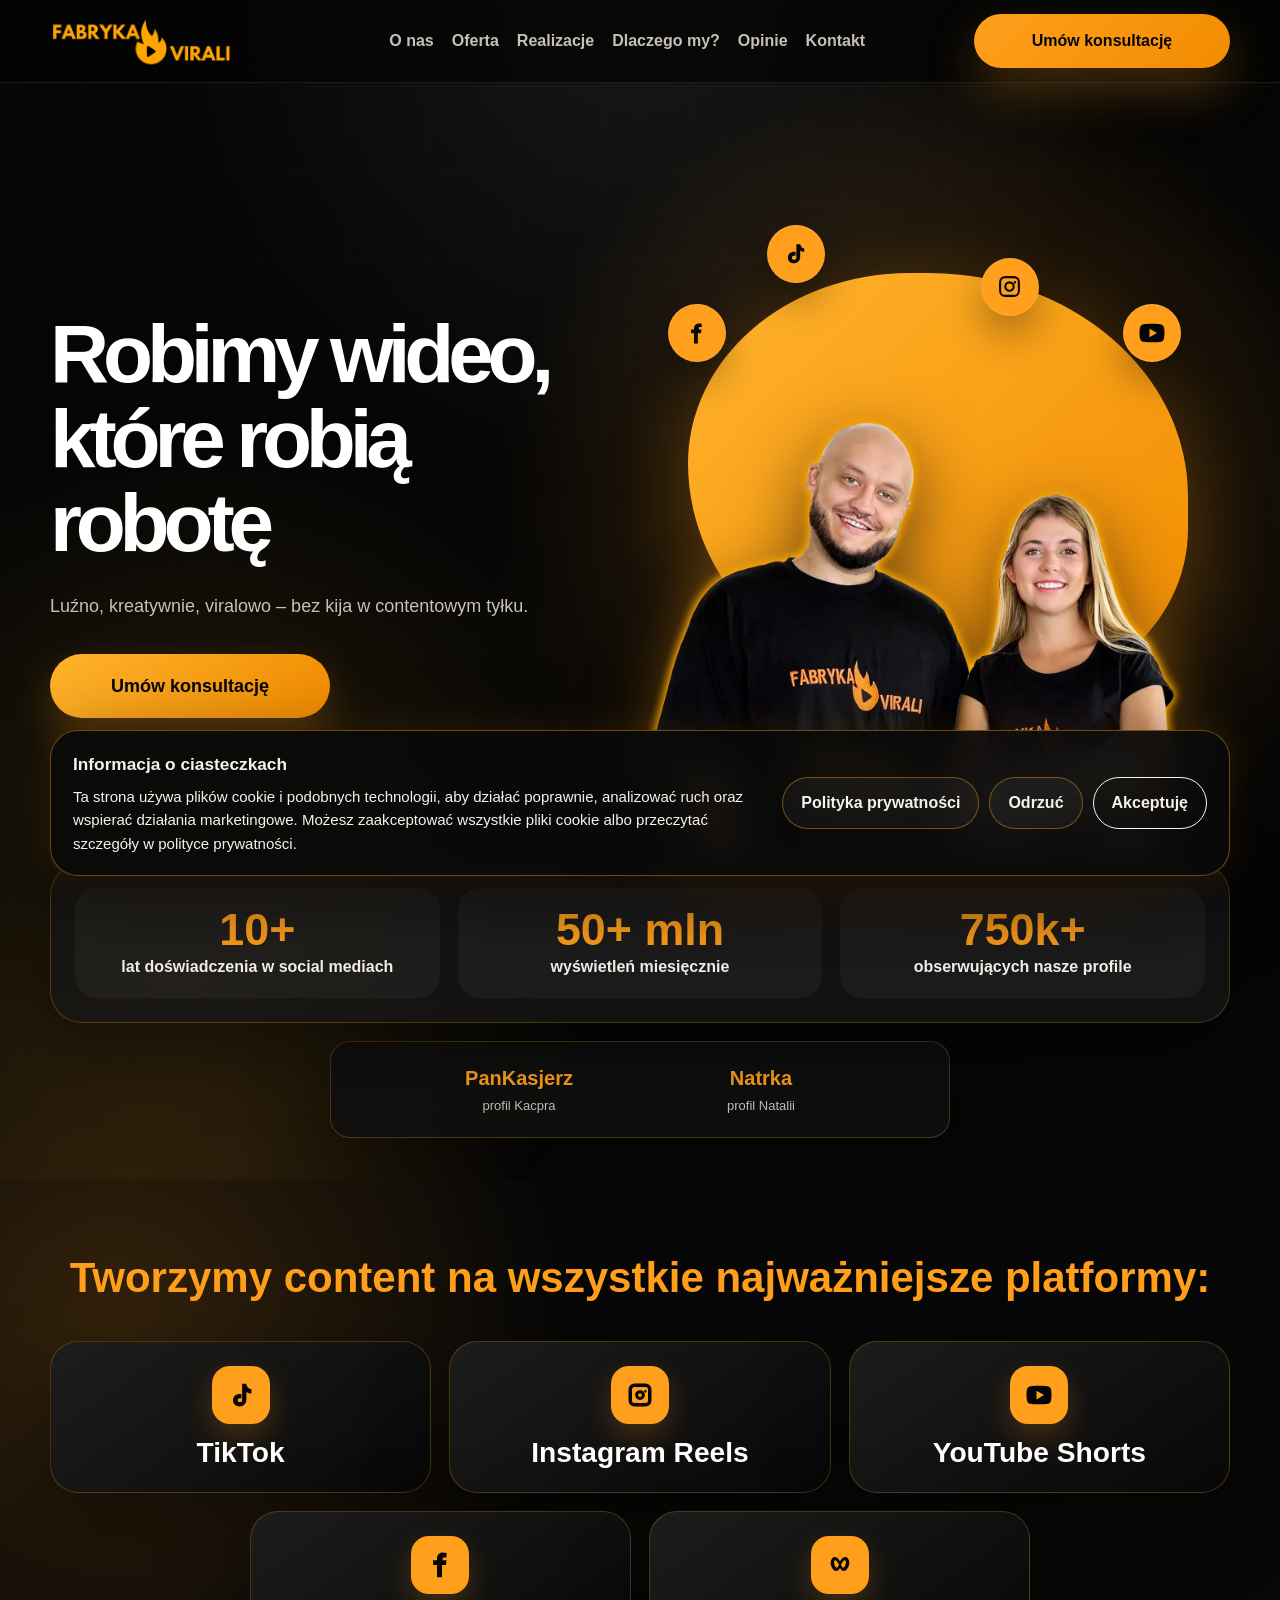
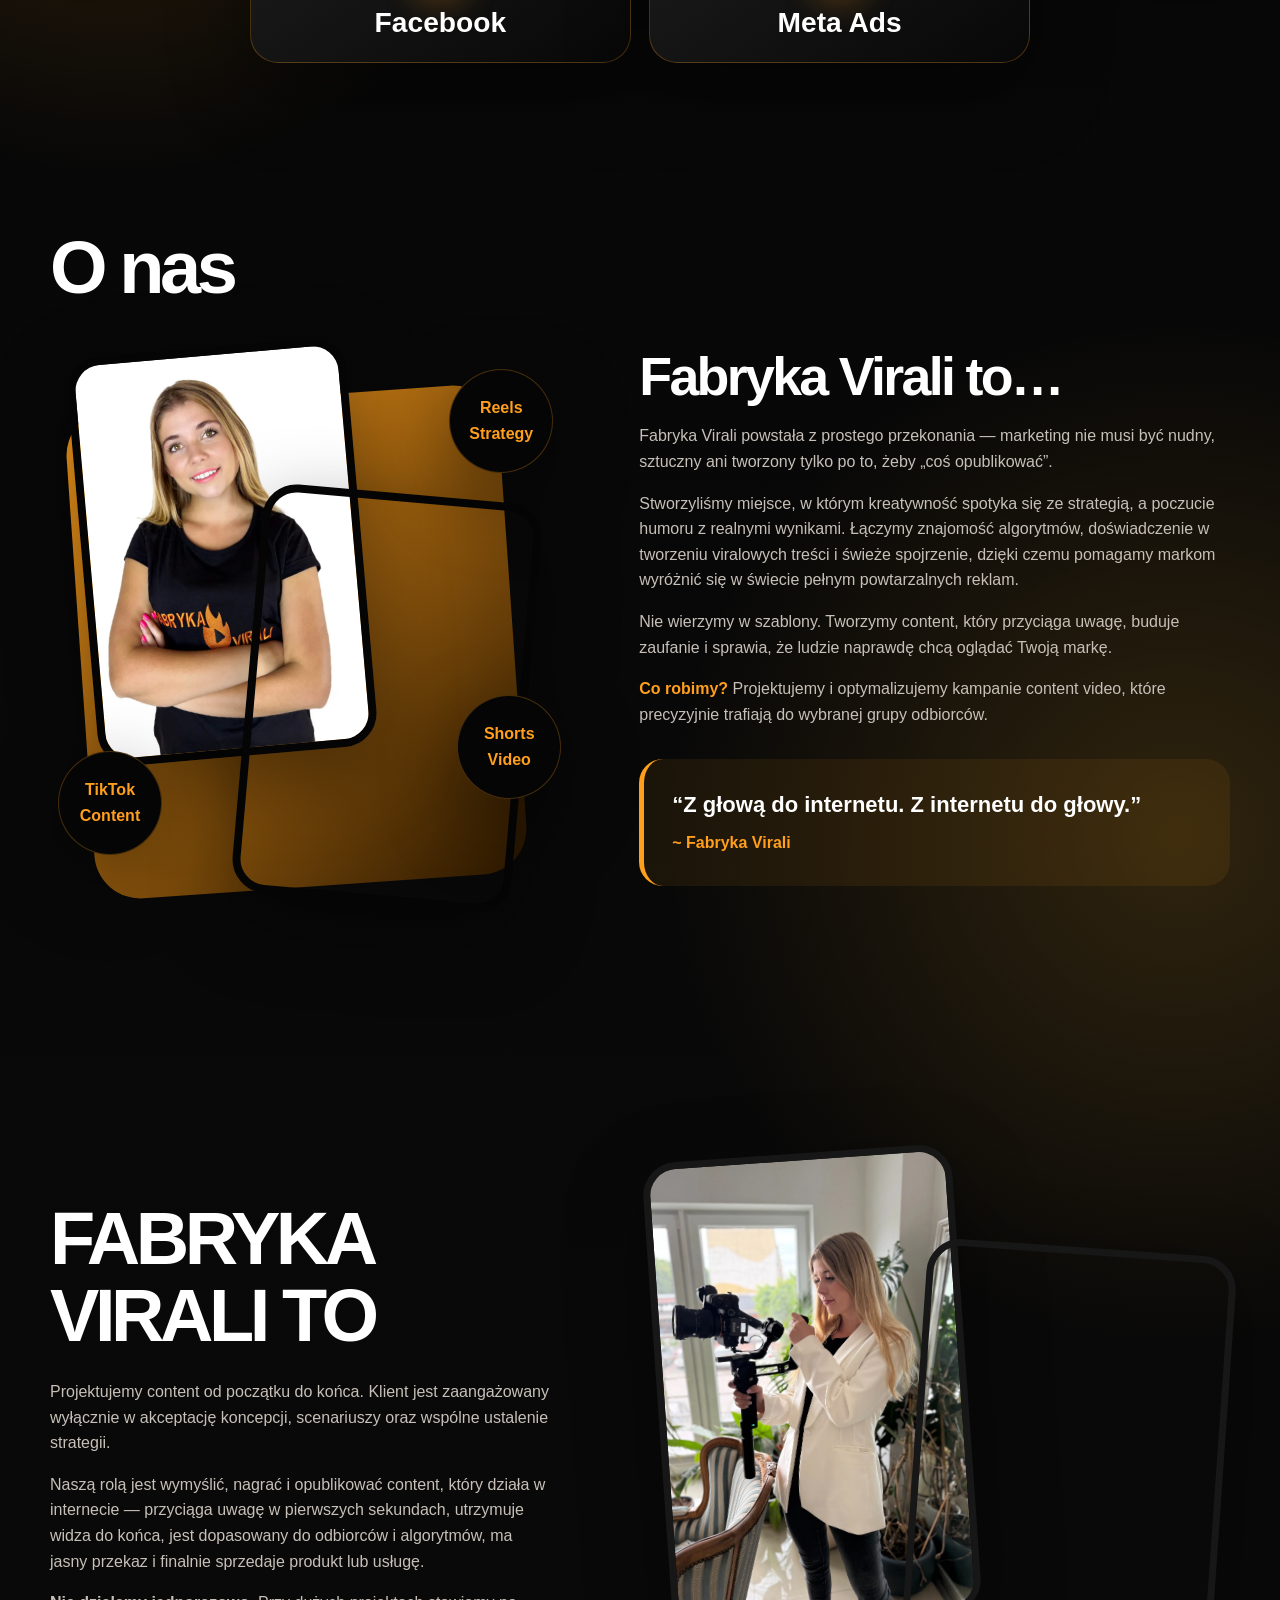
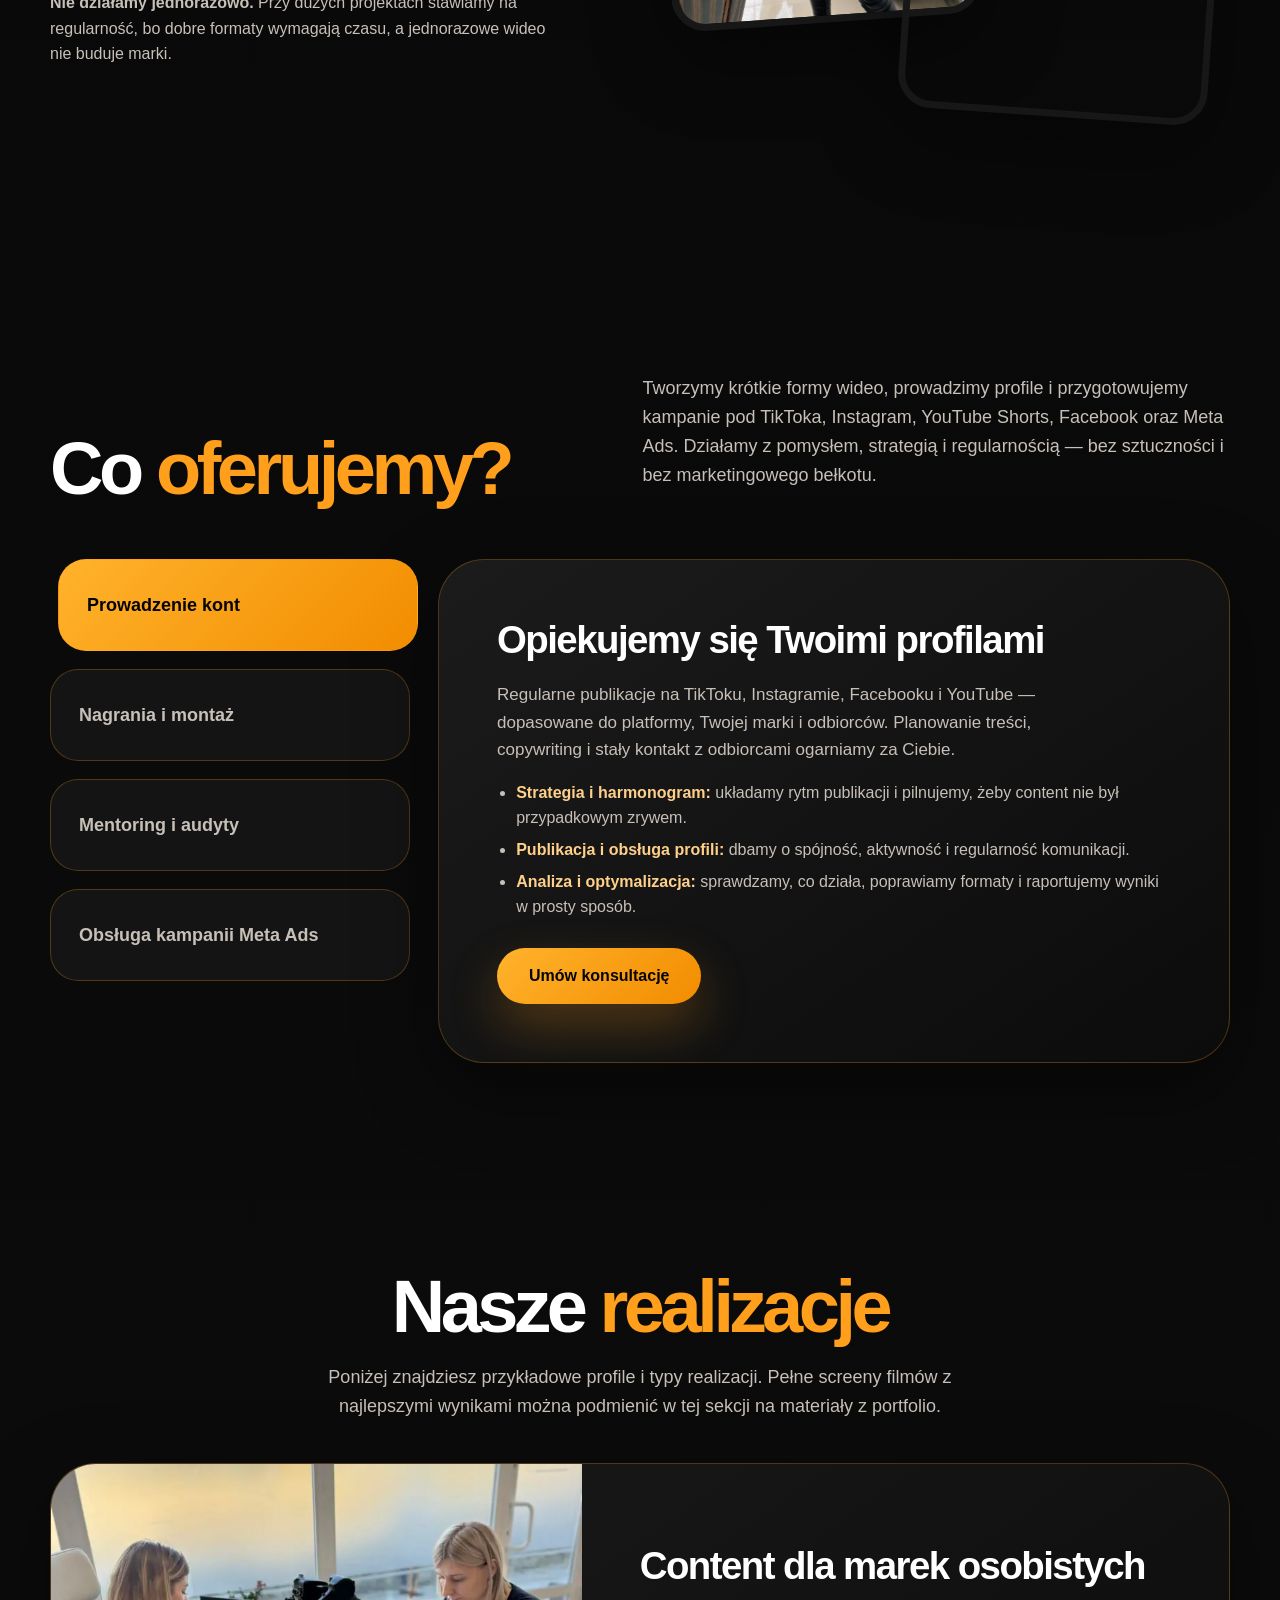
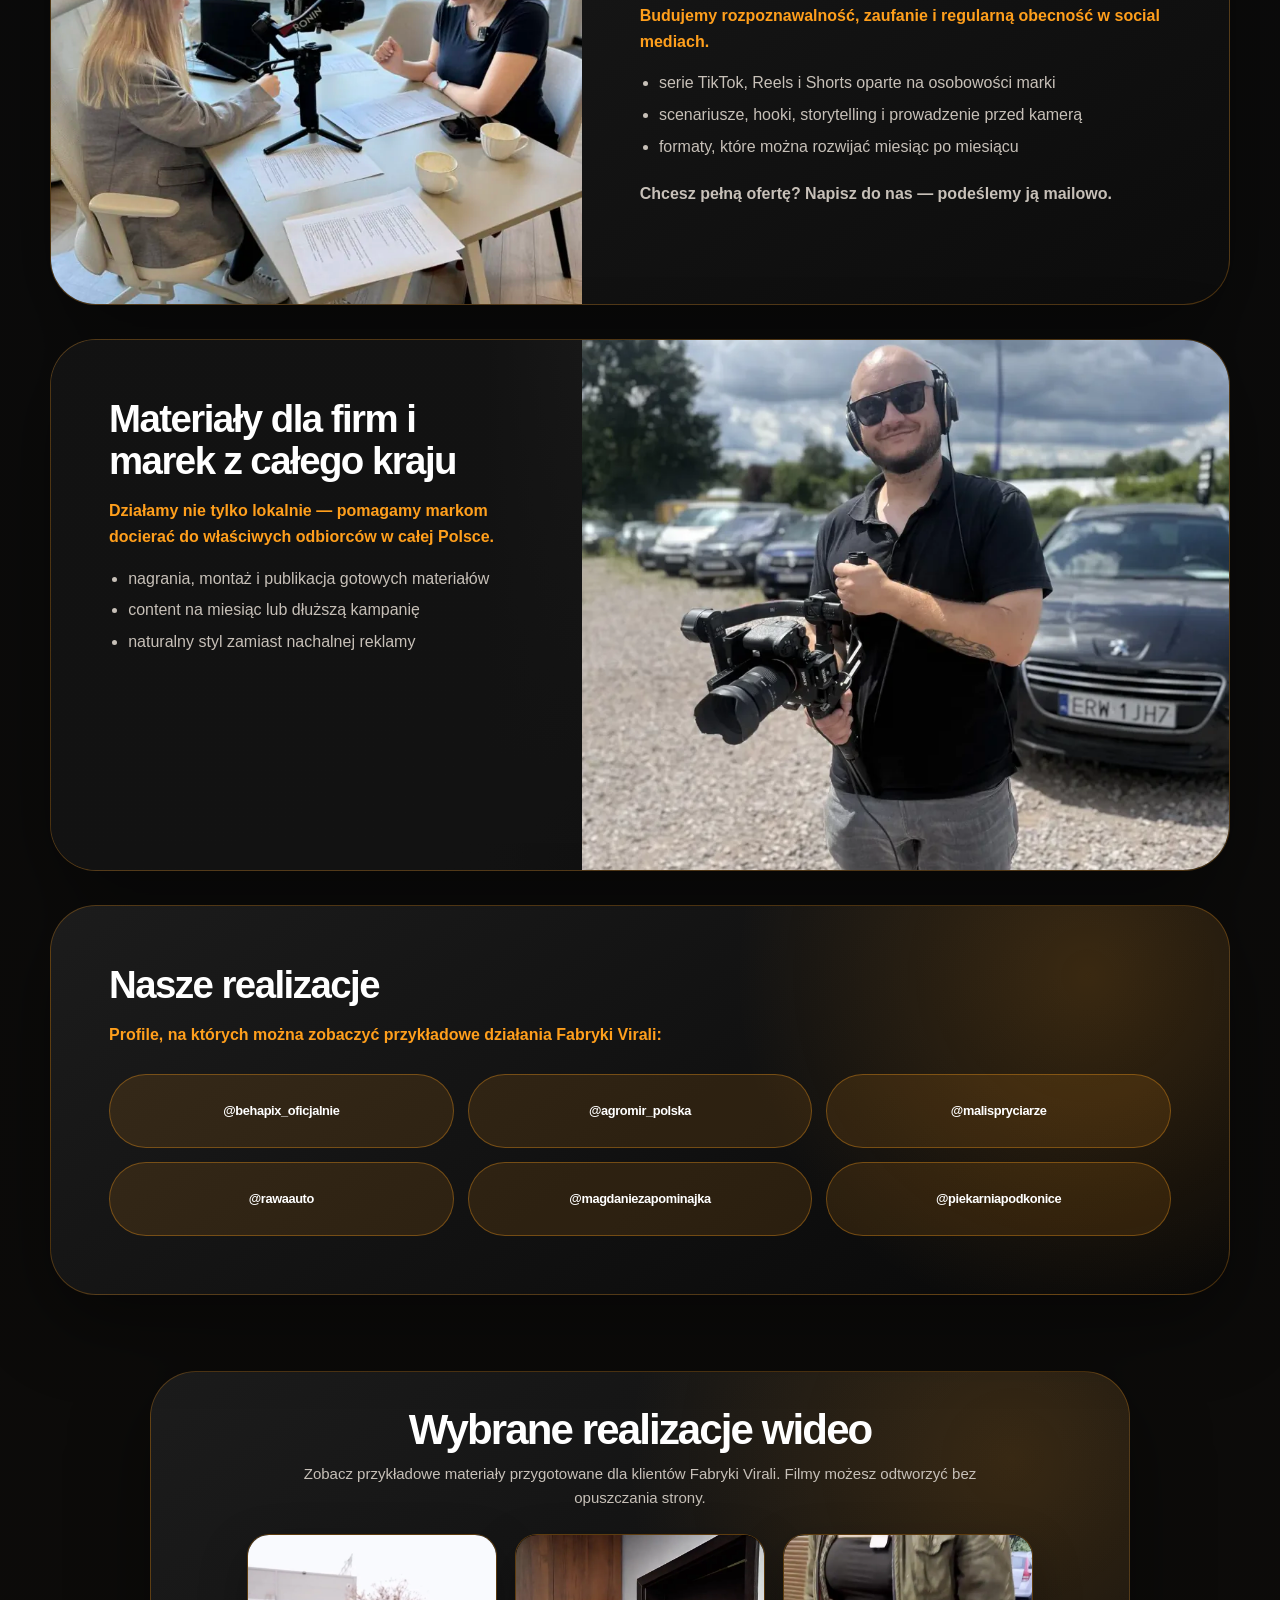
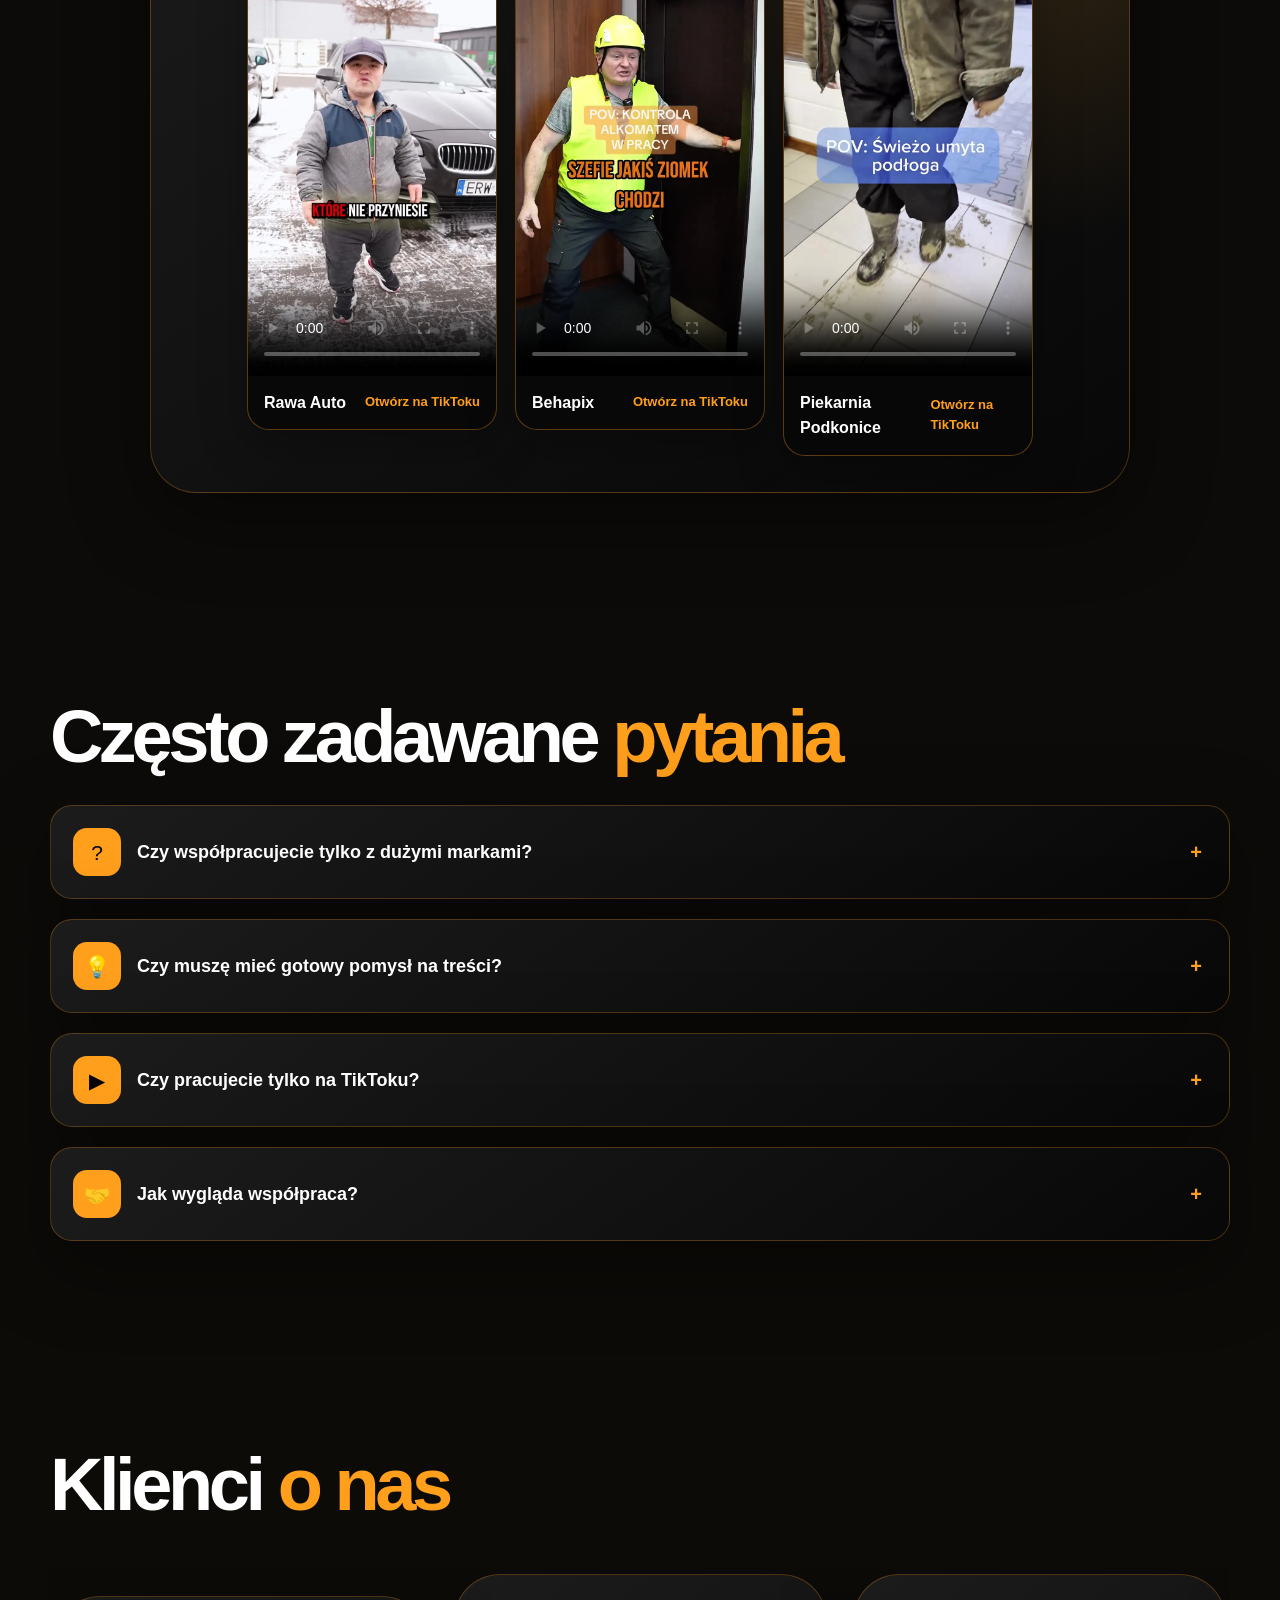
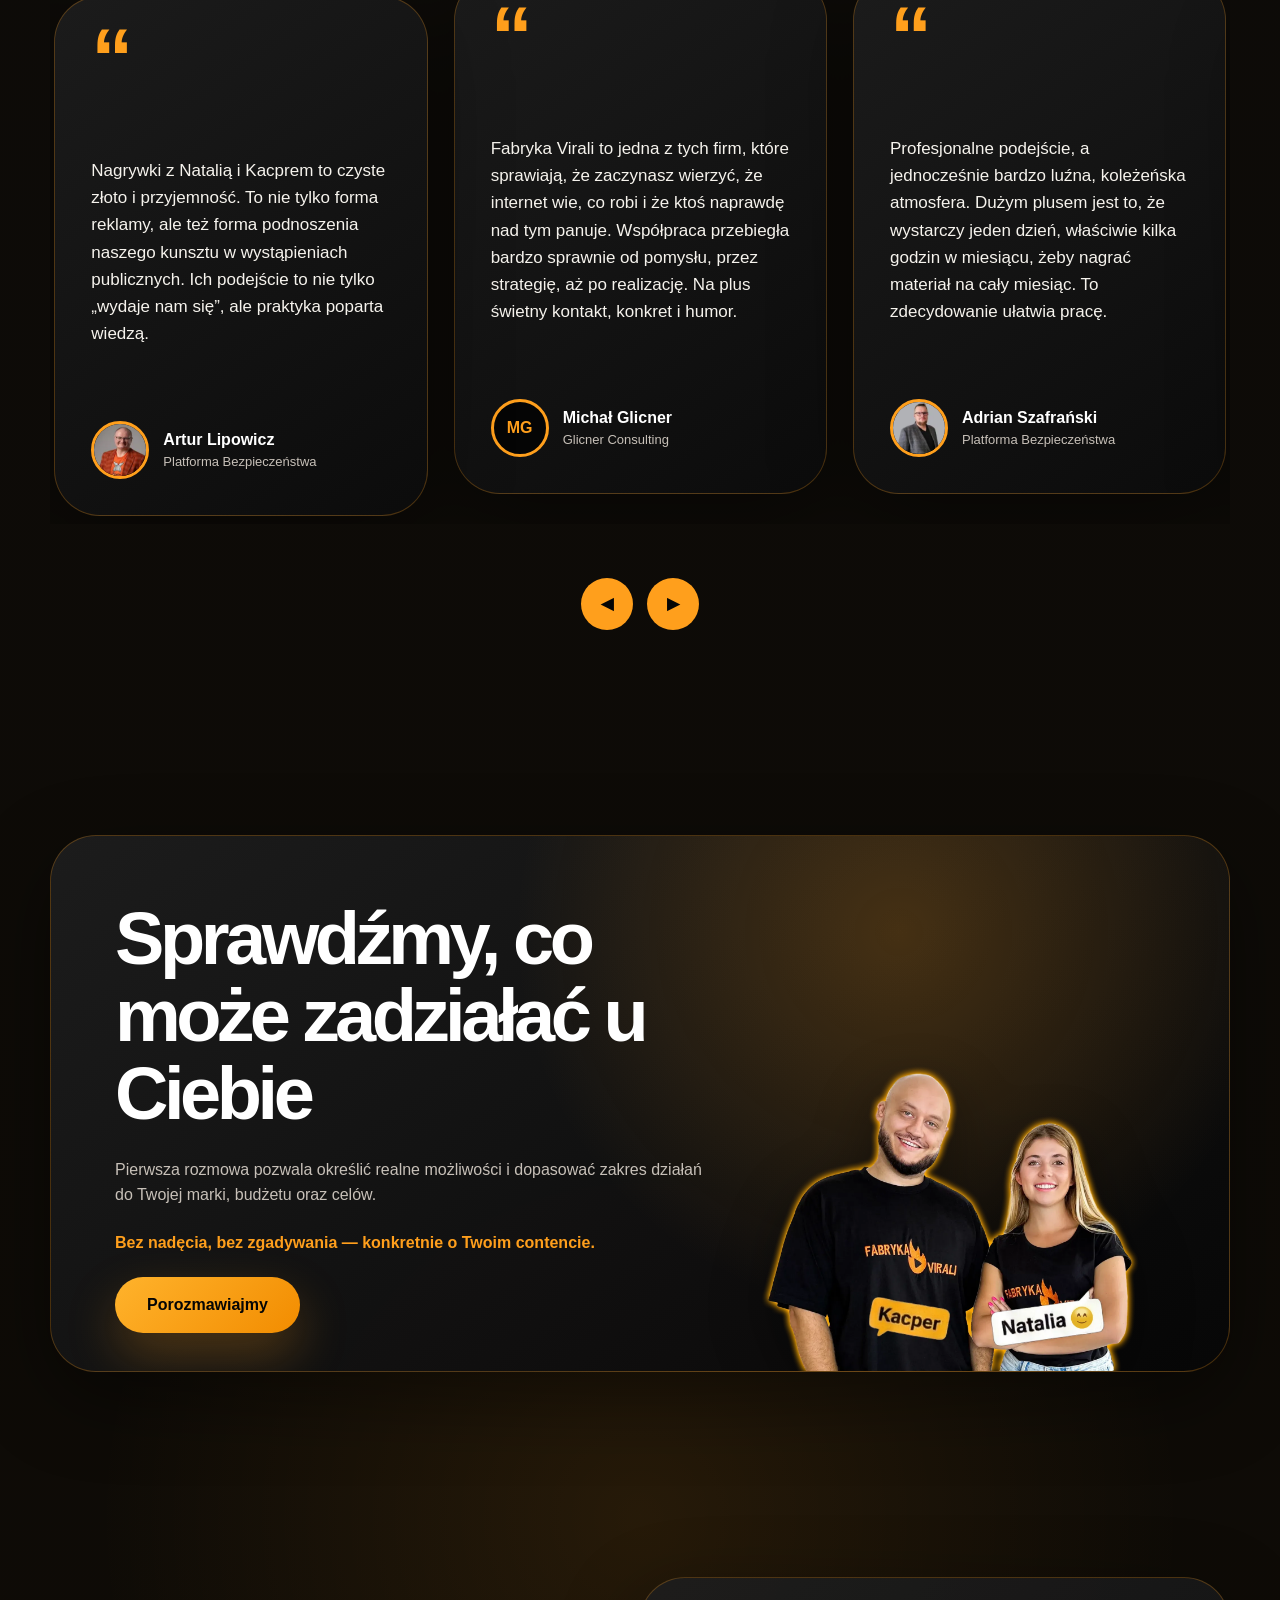
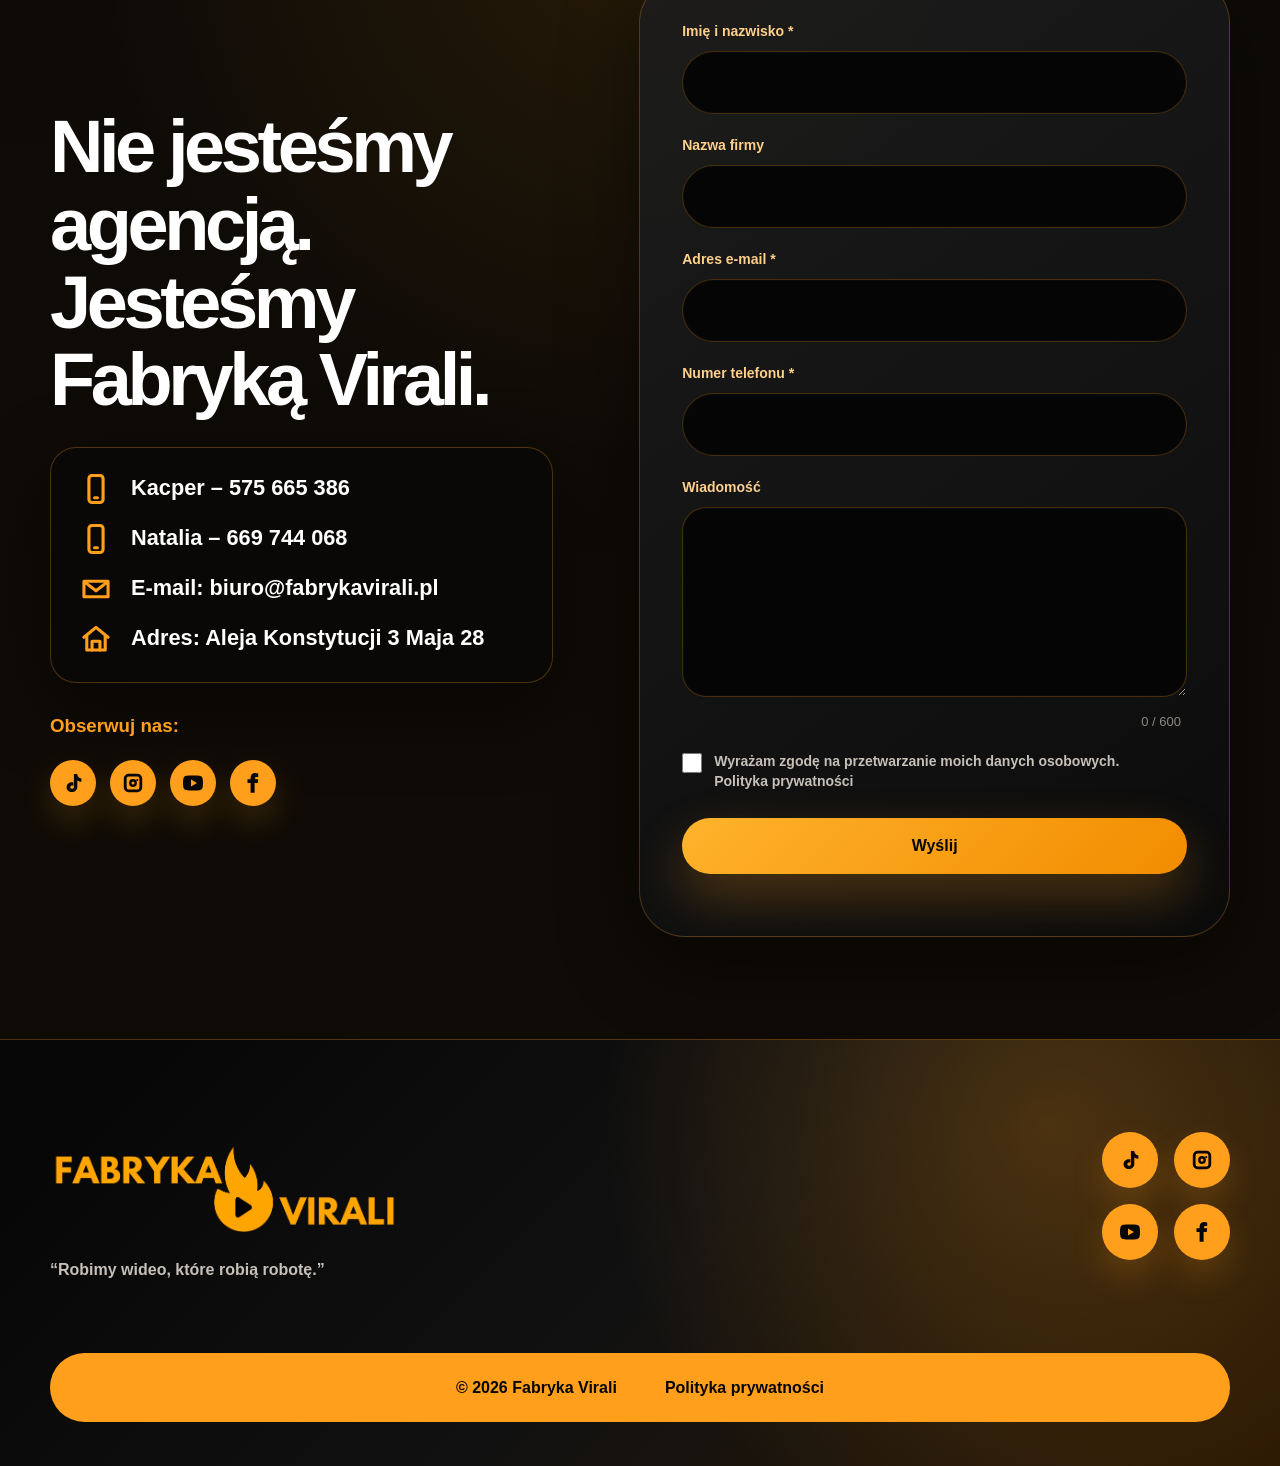
==== commit 13508546: "Add files via upload" ====
--- a/index.html
+++ b/index.html
@@ -290,19 +290,25 @@
 <div class="video-showcase__grid">
 <article class="video-card">
 <div class="video-card__player">
-<iframe src="https://www.tiktok.com/player/v1/7605264038590958851?autoplay=0&amp;loop=0" title="Realizacja TikTok dla Rawa Auto" loading="lazy" allow="fullscreen; autoplay; encrypted-media; picture-in-picture" allowfullscreen></iframe>
+<video controls playsinline preload="metadata" poster="assets/img/rawaauto-poster.webp" title="Realizacja wideo dla Rawa Auto">
+<source src="assets/video/rawaauto.mp4" type="video/mp4"/>
+</video>
 </div>
 <div class="video-card__meta"><strong>Rawa Auto</strong><a href="https://www.tiktok.com/@rawaauto/video/7605264038590958851" target="_blank" rel="noopener">Otwórz na TikToku</a></div>
 </article>
 <article class="video-card">
 <div class="video-card__player">
-<iframe src="https://www.tiktok.com/player/v1/7625551565109120288?autoplay=0&amp;loop=0" title="Realizacja TikTok dla Behapix" loading="lazy" allow="fullscreen; autoplay; encrypted-media; picture-in-picture" allowfullscreen></iframe>
+<video controls playsinline preload="metadata" poster="assets/img/behapix-poster.webp" title="Realizacja wideo dla Behapix">
+<source src="assets/video/behapix.mp4" type="video/mp4"/>
+</video>
 </div>
 <div class="video-card__meta"><strong>Behapix</strong><a href="https://www.tiktok.com/@behapix_oficjalnie/video/7625551565109120288" target="_blank" rel="noopener">Otwórz na TikToku</a></div>
 </article>
 <article class="video-card">
 <div class="video-card__player">
-<iframe src="https://www.tiktok.com/player/v1/7532929025350602006?autoplay=0&amp;loop=0" title="Realizacja TikTok dla Piekarni Podkonice" loading="lazy" allow="fullscreen; autoplay; encrypted-media; picture-in-picture" allowfullscreen></iframe>
+<video controls playsinline preload="metadata" poster="assets/img/piekarniapodkonice-poster.webp" title="Realizacja wideo dla Piekarni Podkonice">
+<source src="assets/video/piekarniapodkonice.mp4" type="video/mp4"/>
+</video>
 </div>
 <div class="video-card__meta"><strong>Piekarnia Podkonice</strong><a href="https://www.tiktok.com/@piekarniapodkonice/video/7532929025350602006" target="_blank" rel="noopener">Otwórz na TikToku</a></div>
 </article>
@@ -490,12 +496,11 @@
 <p>Marketingowe / śledzące pliki cookies są plikami cookies (lub innymi formami lokalnego przechowywania) używanymi do stworzenia profilu użytkownika w celu wyświetlania mu reklam lub śledzenia tego użytkownika na tej lub na kilku witrynach w podobnych celach marketingowych.</p>
 <p>Ponieważ te pliki cookie są oznaczone jako śledzące pliki cookie, prosimy o zgodę na ich umieszczenie.</p>
 <h4>5.5 Media społecznościowe</h4>
-<p>Na naszej witrynie osadzamy nagrania wideo bezpośrednio z TikToka (odtwarzacz TikTok w sekcji „Realizacje”), a także linkujemy do naszych profili na TikToku, Instagramie, YouTube i Facebooku. Osadzony odtwarzacz TikTok ładuje się razem ze stroną i może umieszczać własne pliki cookies oraz przetwarzać pewne informacje na potrzeby statystyk i personalizacji treści — niezależnie od Twojej decyzji w bannerze cookies.</p>
-<p>Przeczytaj oświadczenie o ochronie prywatności TikToka (które może się regularnie zmieniać), aby dowiedzieć się, co robi z twoimi (osobistymi) danymi. TikTok jest zlokalizowany w Stanach Zjednoczonych.</p>
+<p>Na naszej witrynie osadzamy własne pliki wideo (nagrania z realizacji dla klientów) bezpośrednio z naszego serwera — nie korzystamy już z osadzonego odtwarzacza TikToka. Linkujemy natomiast do naszych profili na TikToku, Instagramie, YouTube i Facebooku — kliknięcie takiego linku przenosi Cię na zewnętrzną stronę, poza naszą kontrolą.</p>
+<p>Jeśli klikniesz link prowadzący do TikToka, Instagrama, YouTube lub Facebooka, zostaniesz przekierowany na ich stronę — zachęcamy do zapoznania się z ich własnymi zasadami prywatności, ponieważ nie mamy wpływu na przetwarzanie danych przez te serwisy.</p>
 <h3>6. Umieszczone pliki cookie</h3>
 <ul>
 <li>Google Fonts — Marketing — ładowane po wyrażeniu zgody na pliki marketingowe</li>
-<li>TikTok (osadzony odtwarzacz wideo) — Marketing, Funkcjonalne — ładowane automatycznie wraz ze stroną</li>
 <li>Preferencja zgody na cookies (zapis w przeglądarce) — Funkcjonalne — niezbędne do zapamiętania Twojego wyboru</li>
 </ul>
 <h3>7. Zgoda</h3>
--- a/css/05-sections.css
+++ b/css/05-sections.css
@@ -1228,13 +1228,15 @@
   background: #000;
 }
 
-.video-card__player iframe {
+.video-card__player video {
   position: absolute;
   inset: 0;
   width: 100%;
   height: 100%;
   border: 0;
   display: block;
+  object-fit: cover;
+  background: #000;
 }
 
 .video-card__meta {
--- a/css/06-responsive.css
+++ b/css/06-responsive.css
@@ -1811,3 +1811,4 @@
     font-size: 14.5px !important;
   }
 }
+
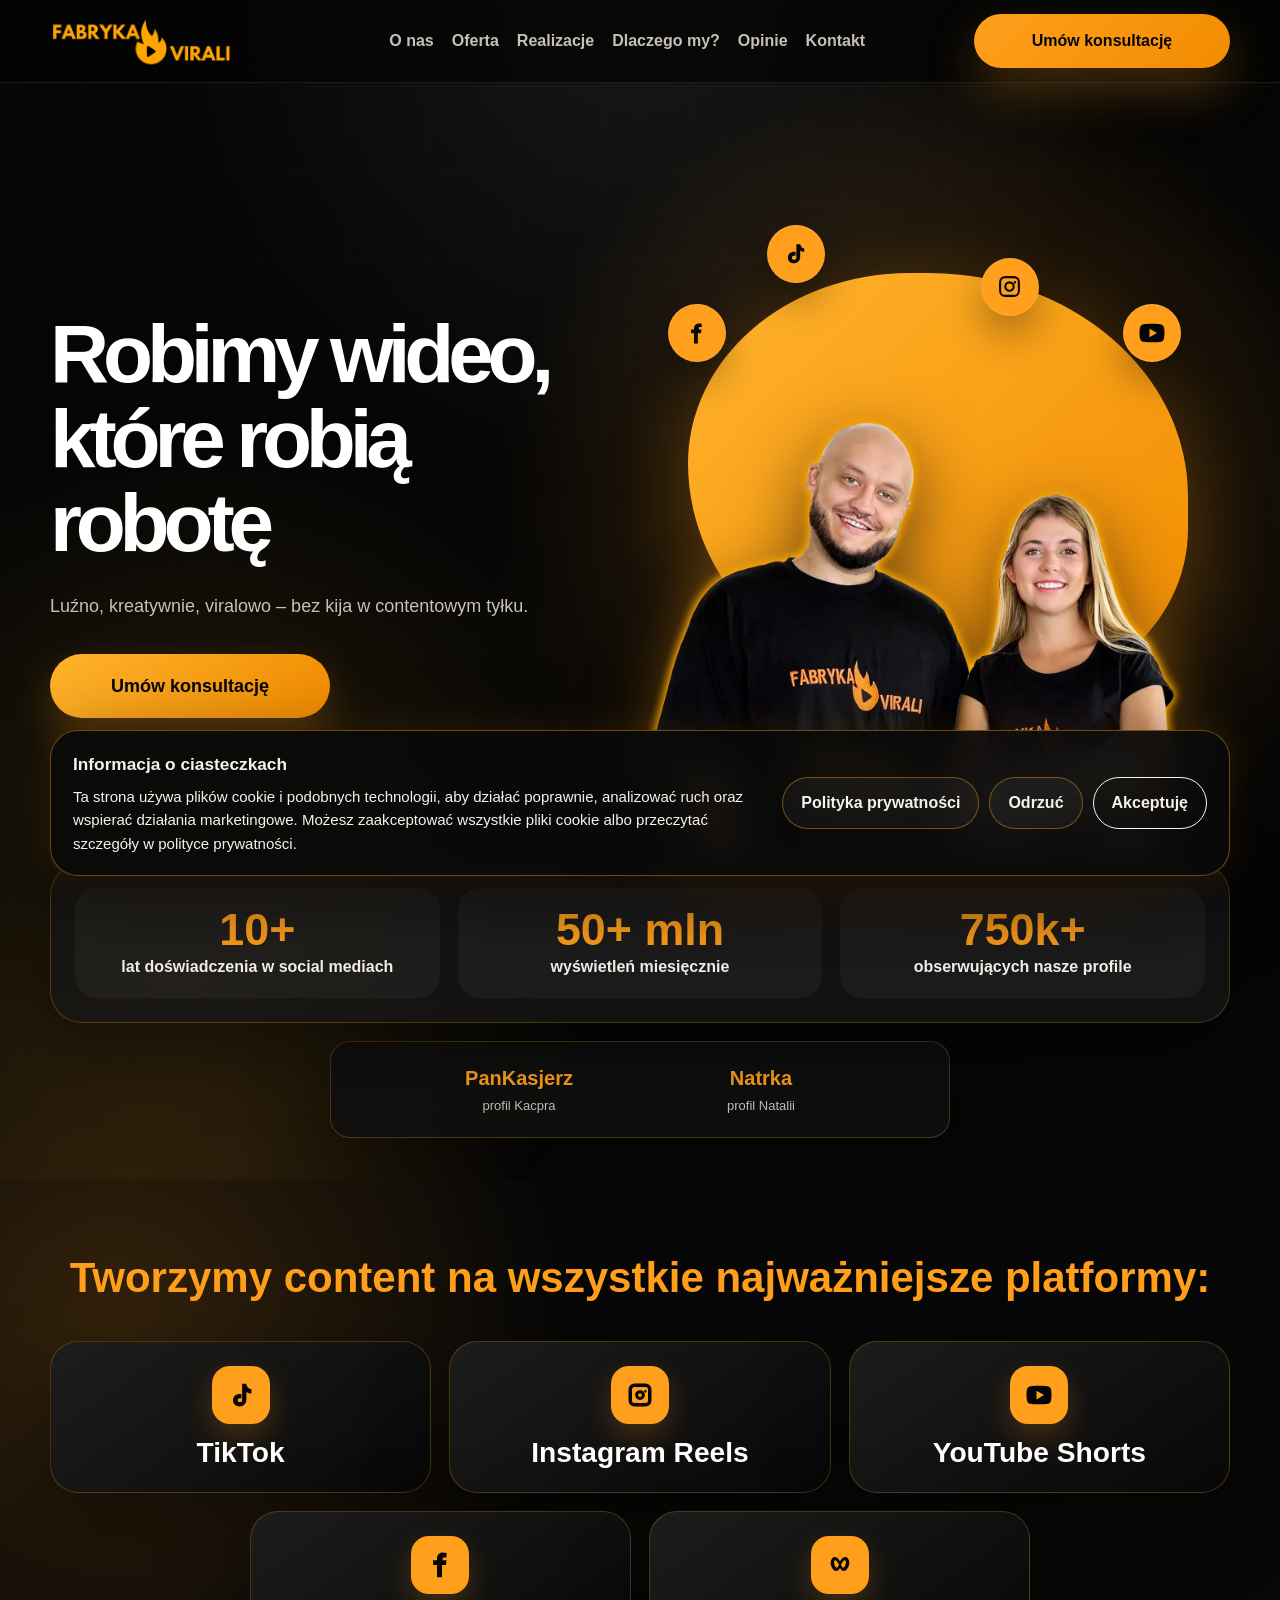
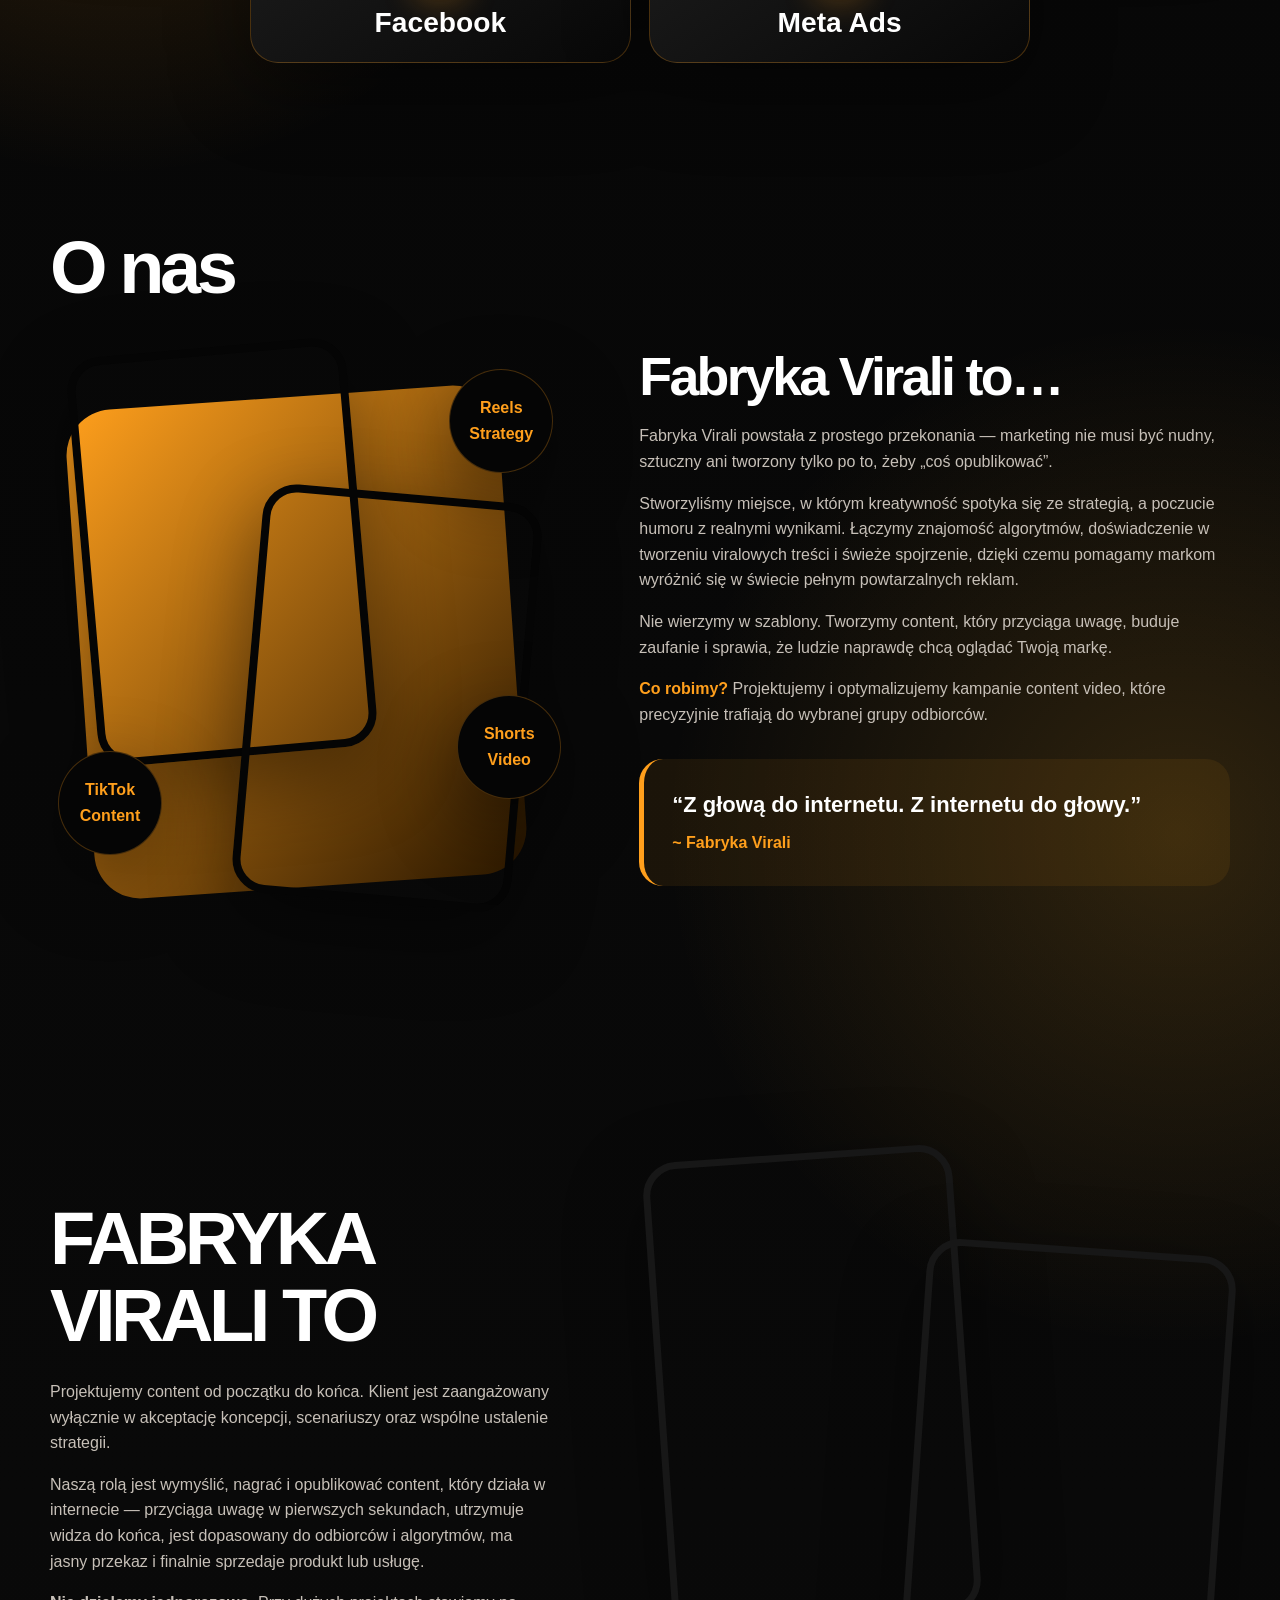
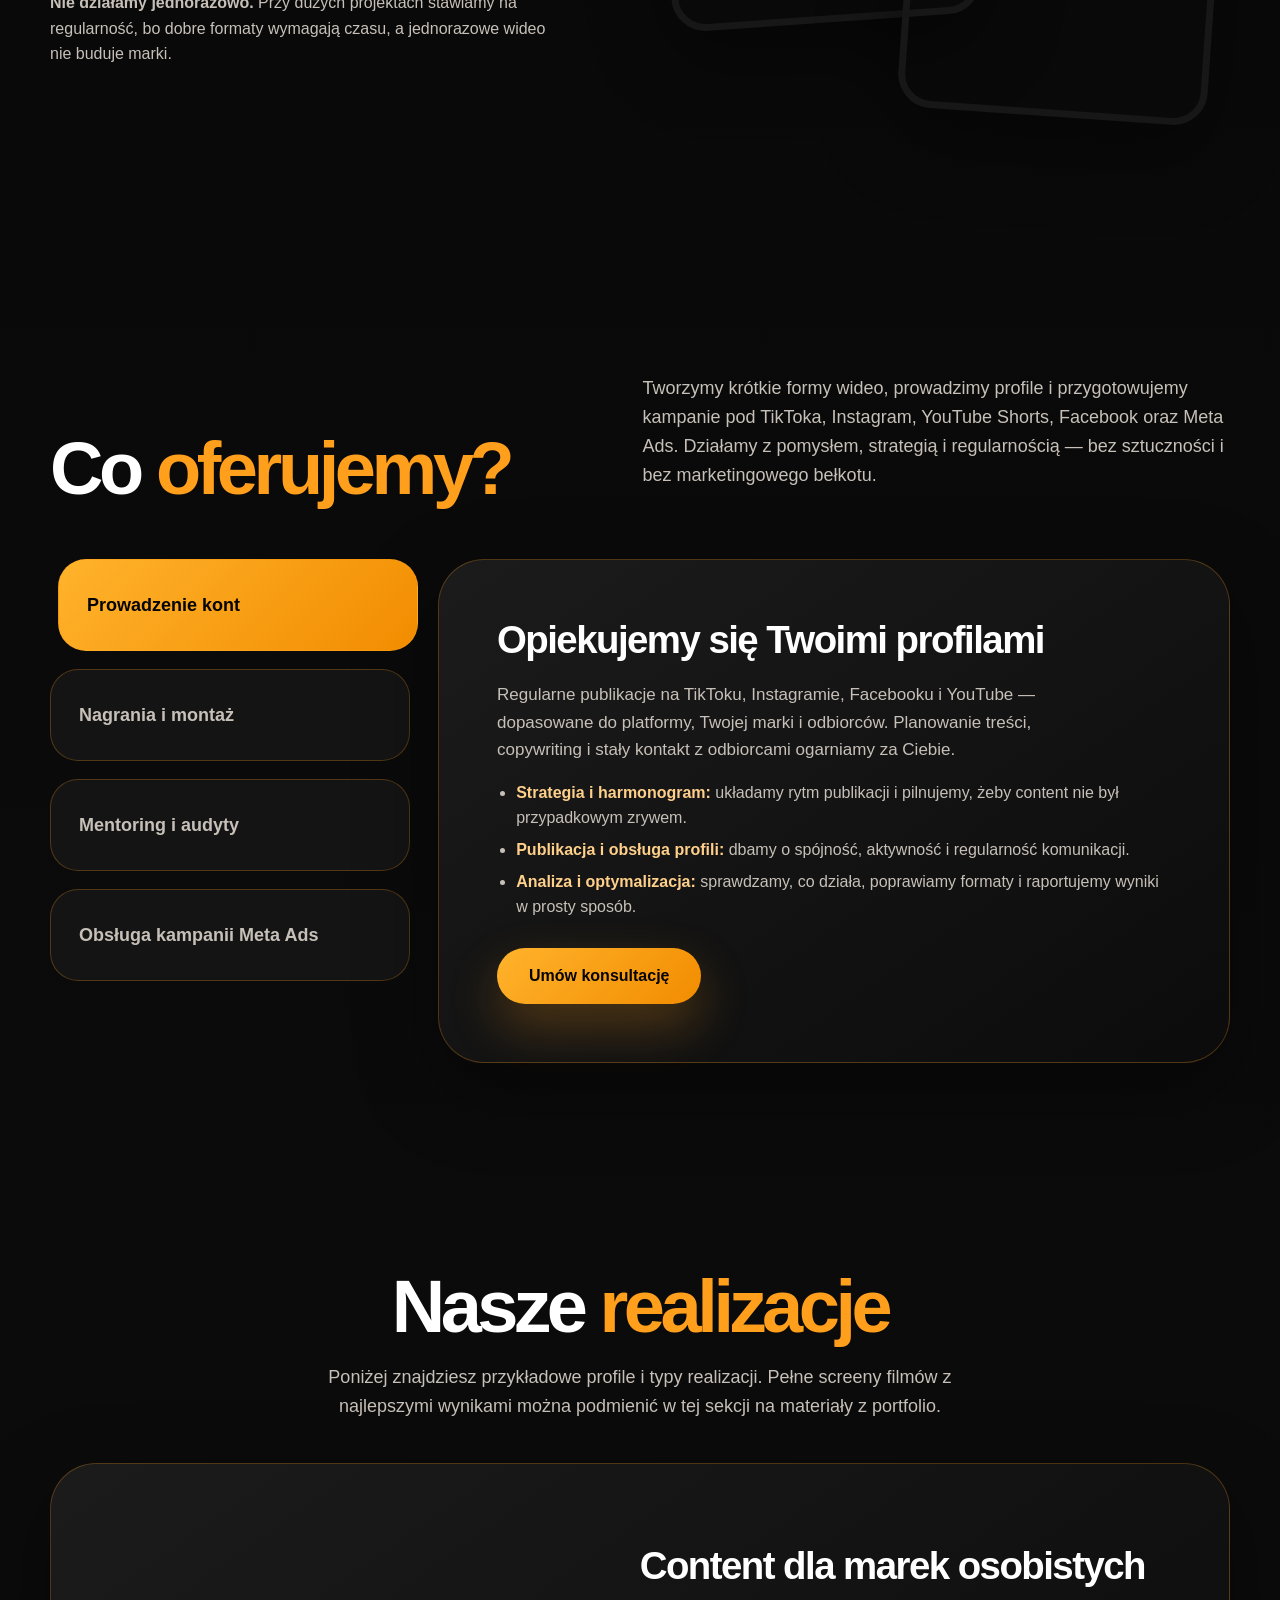
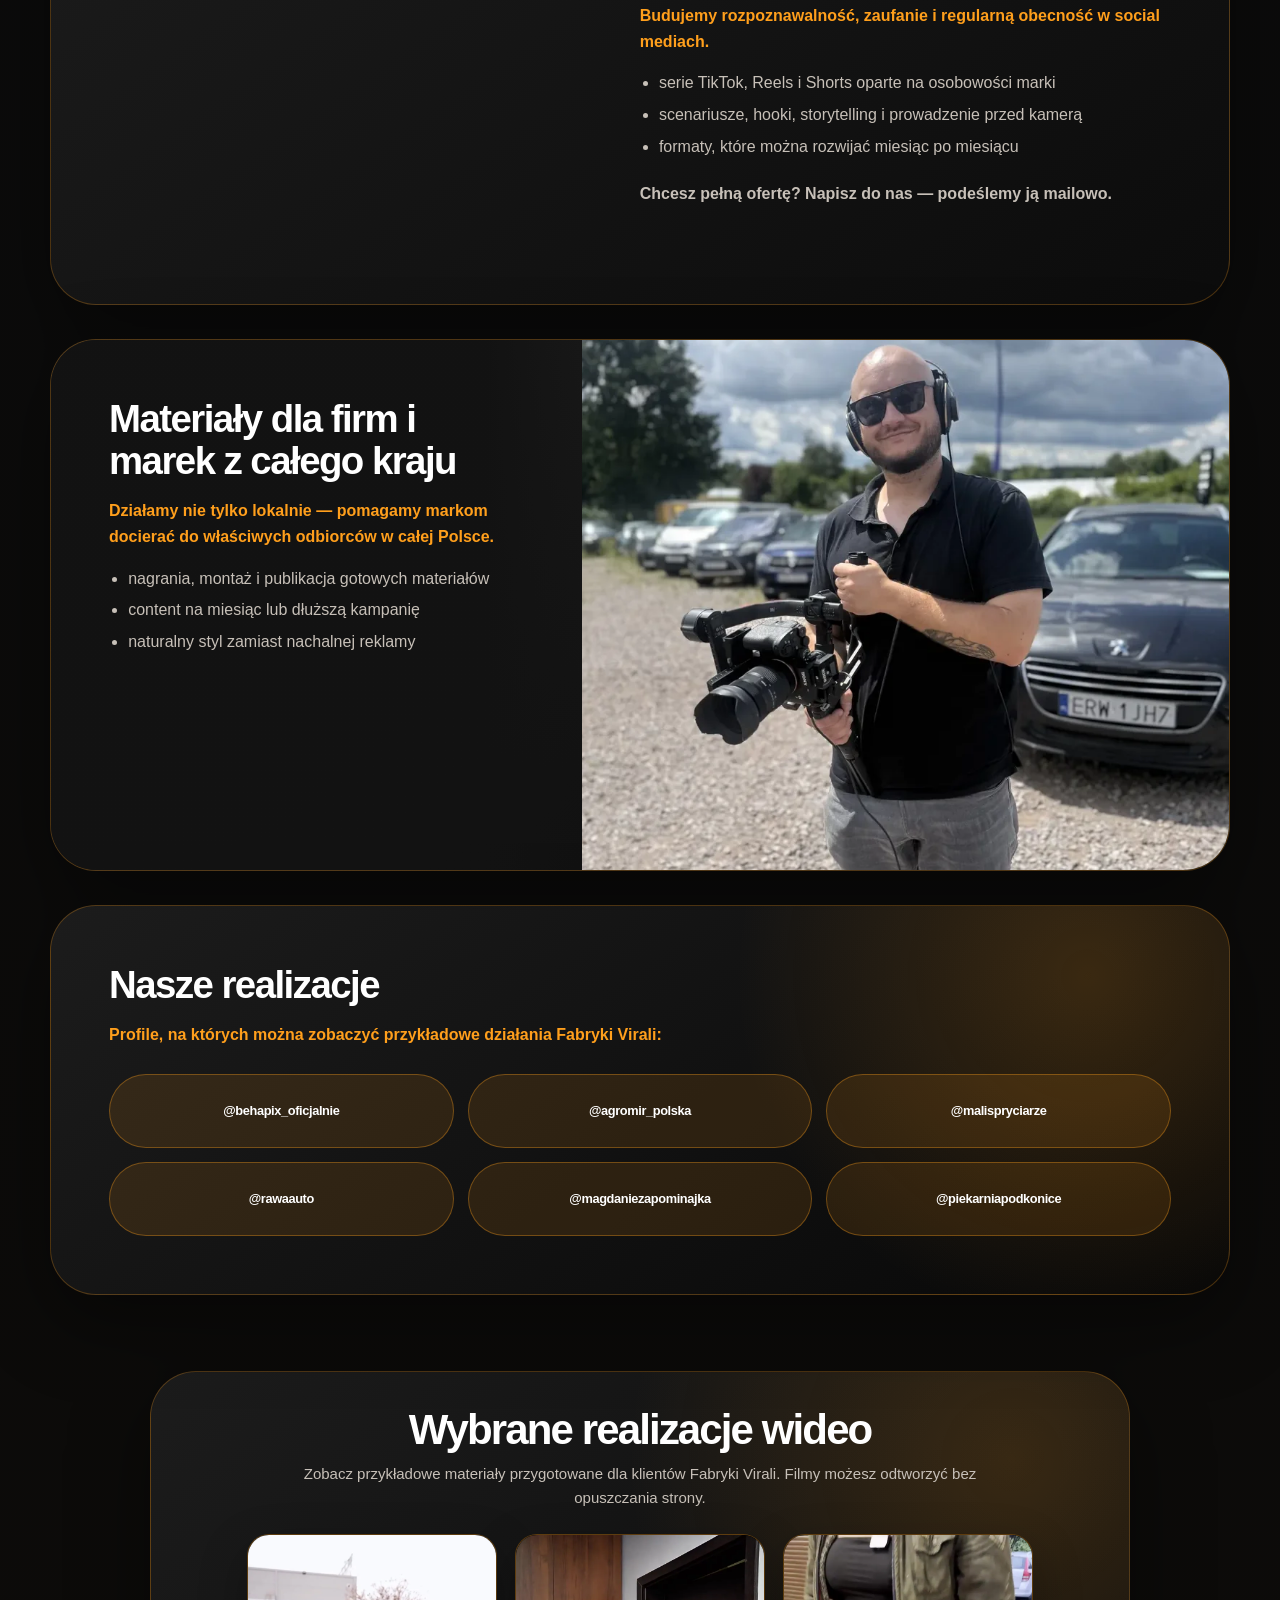
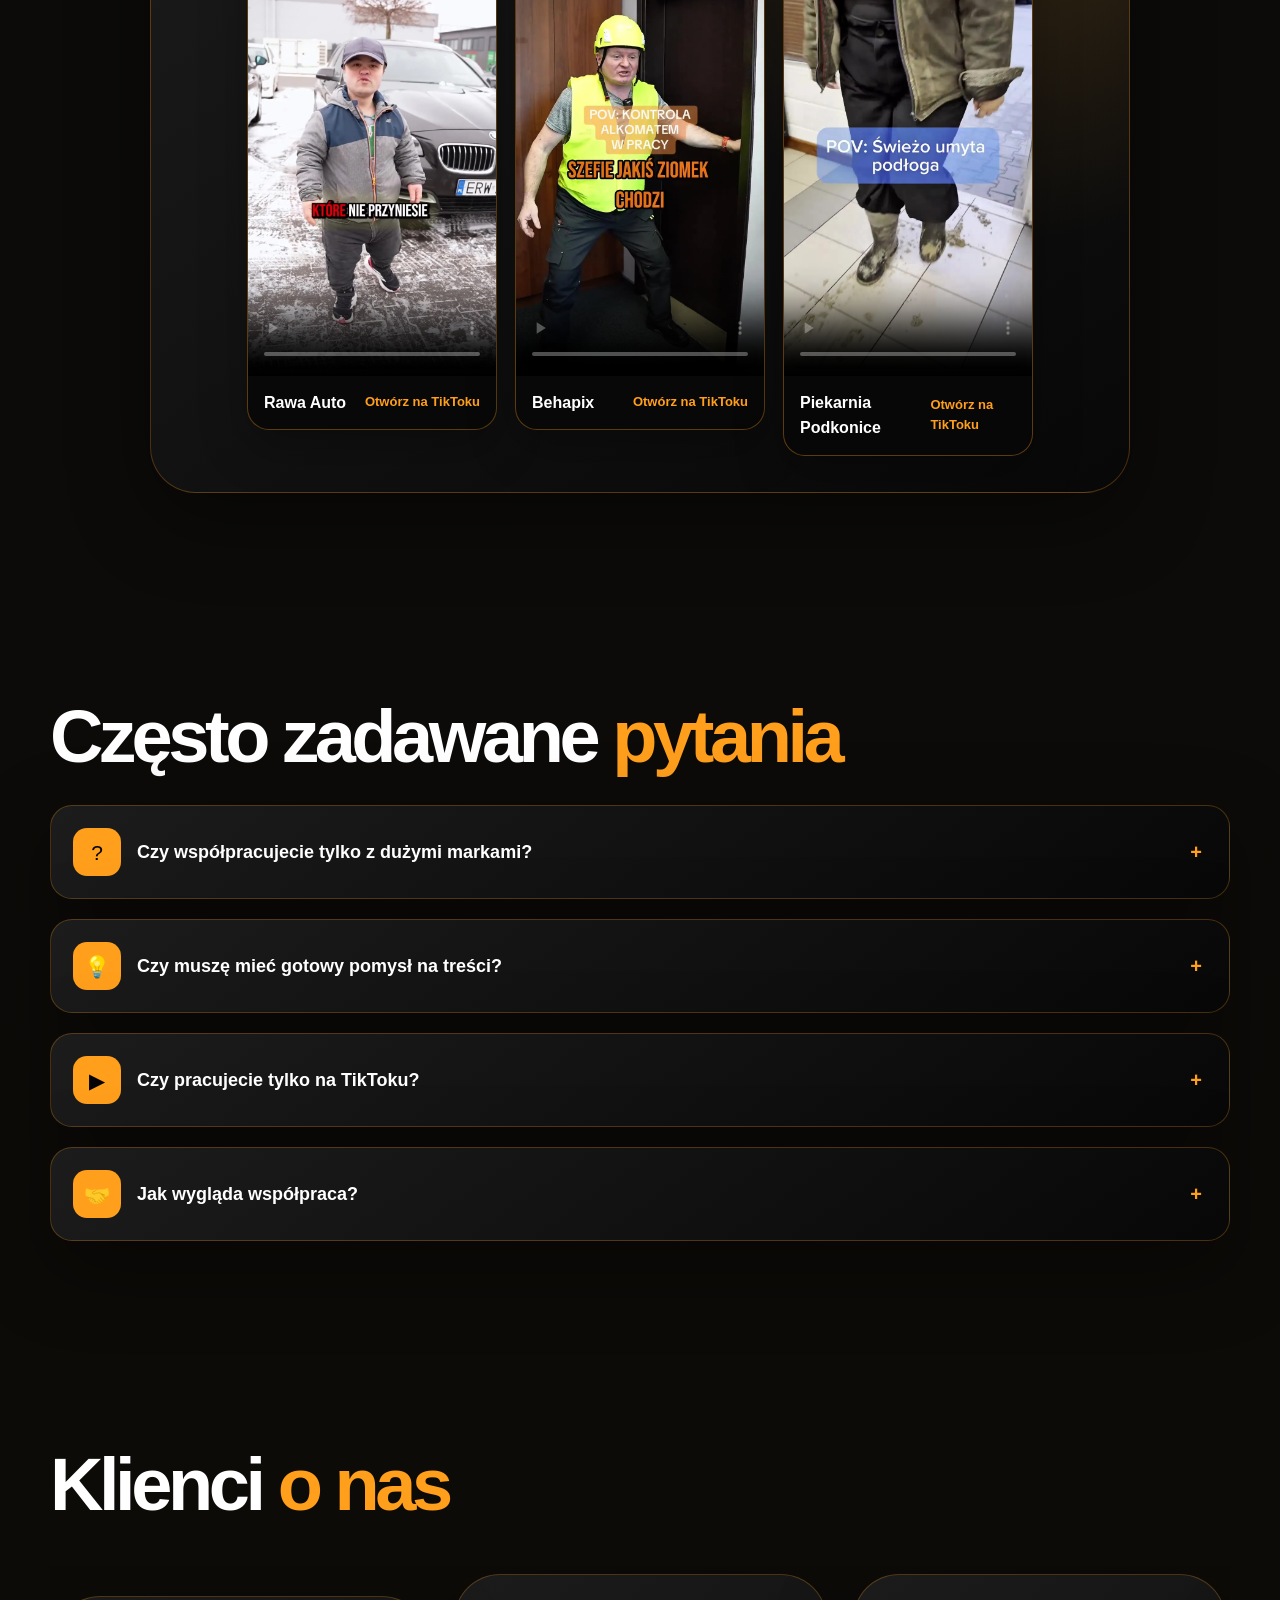
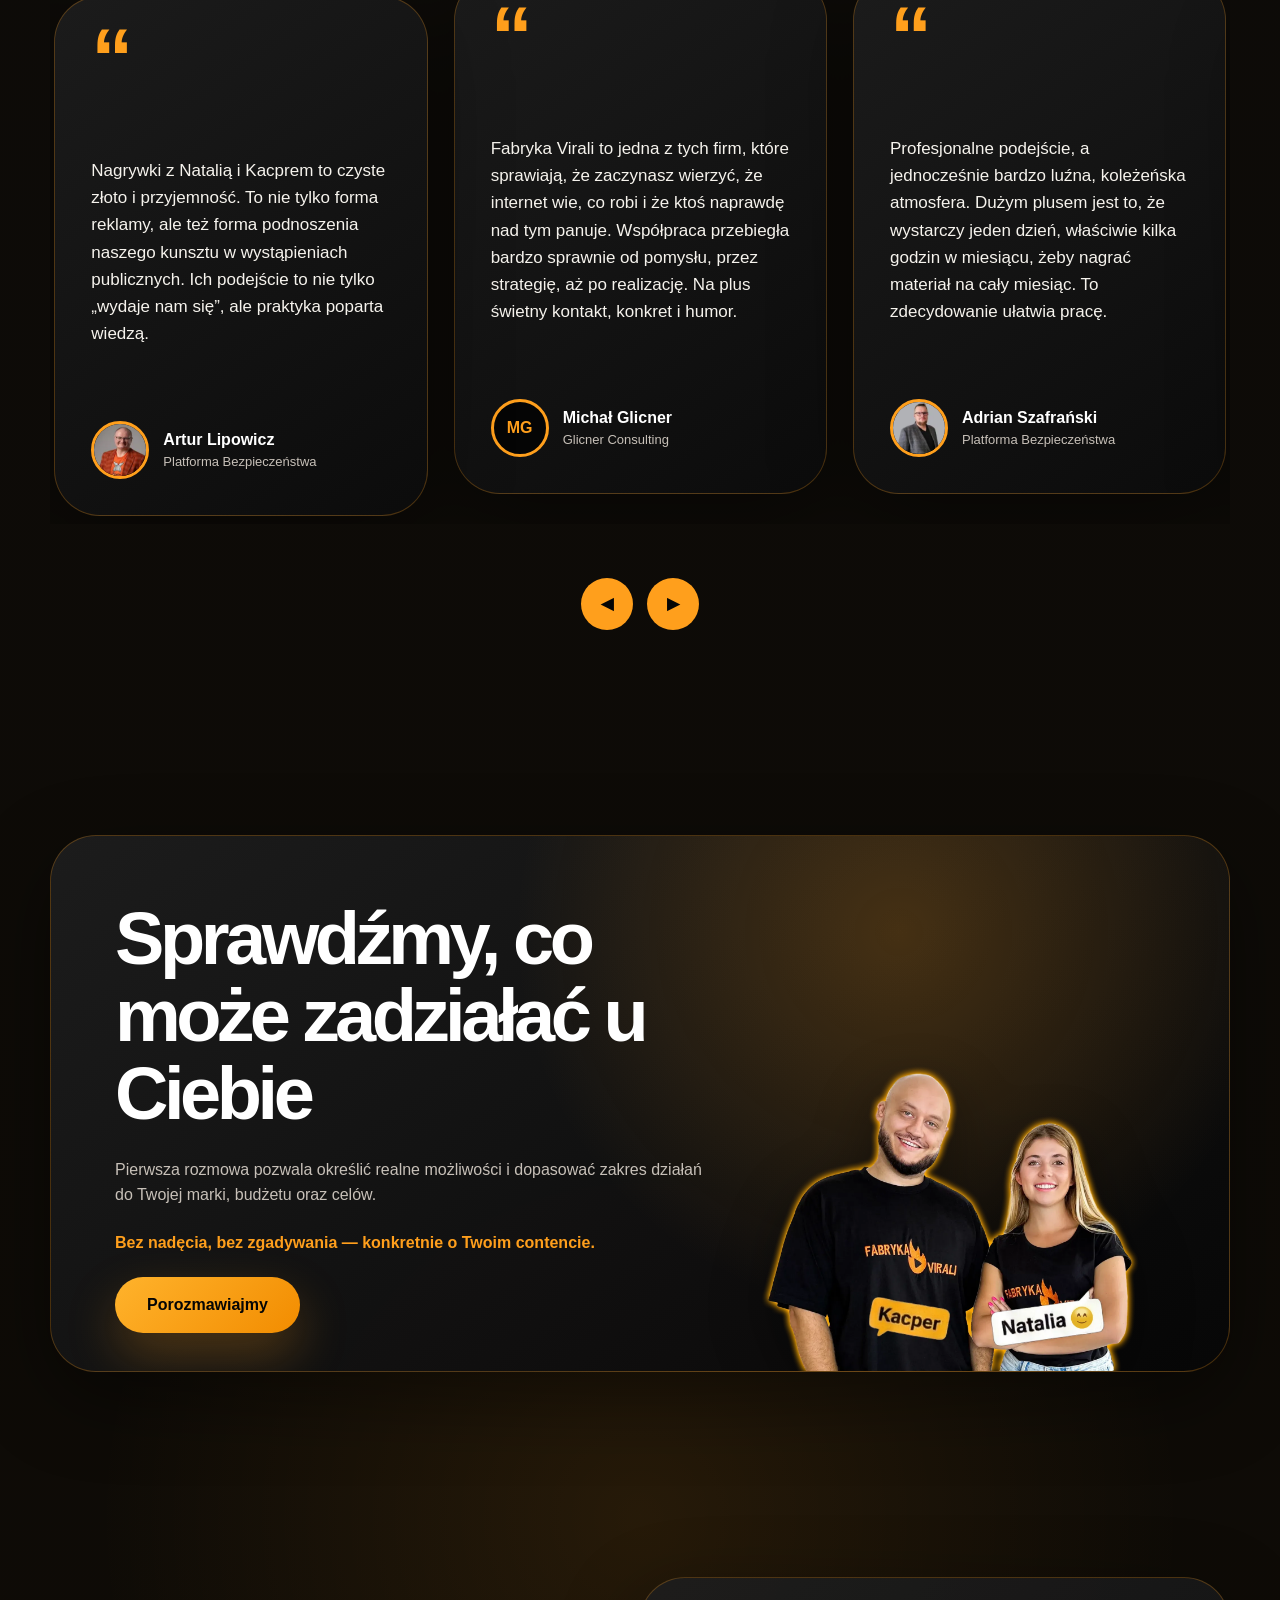
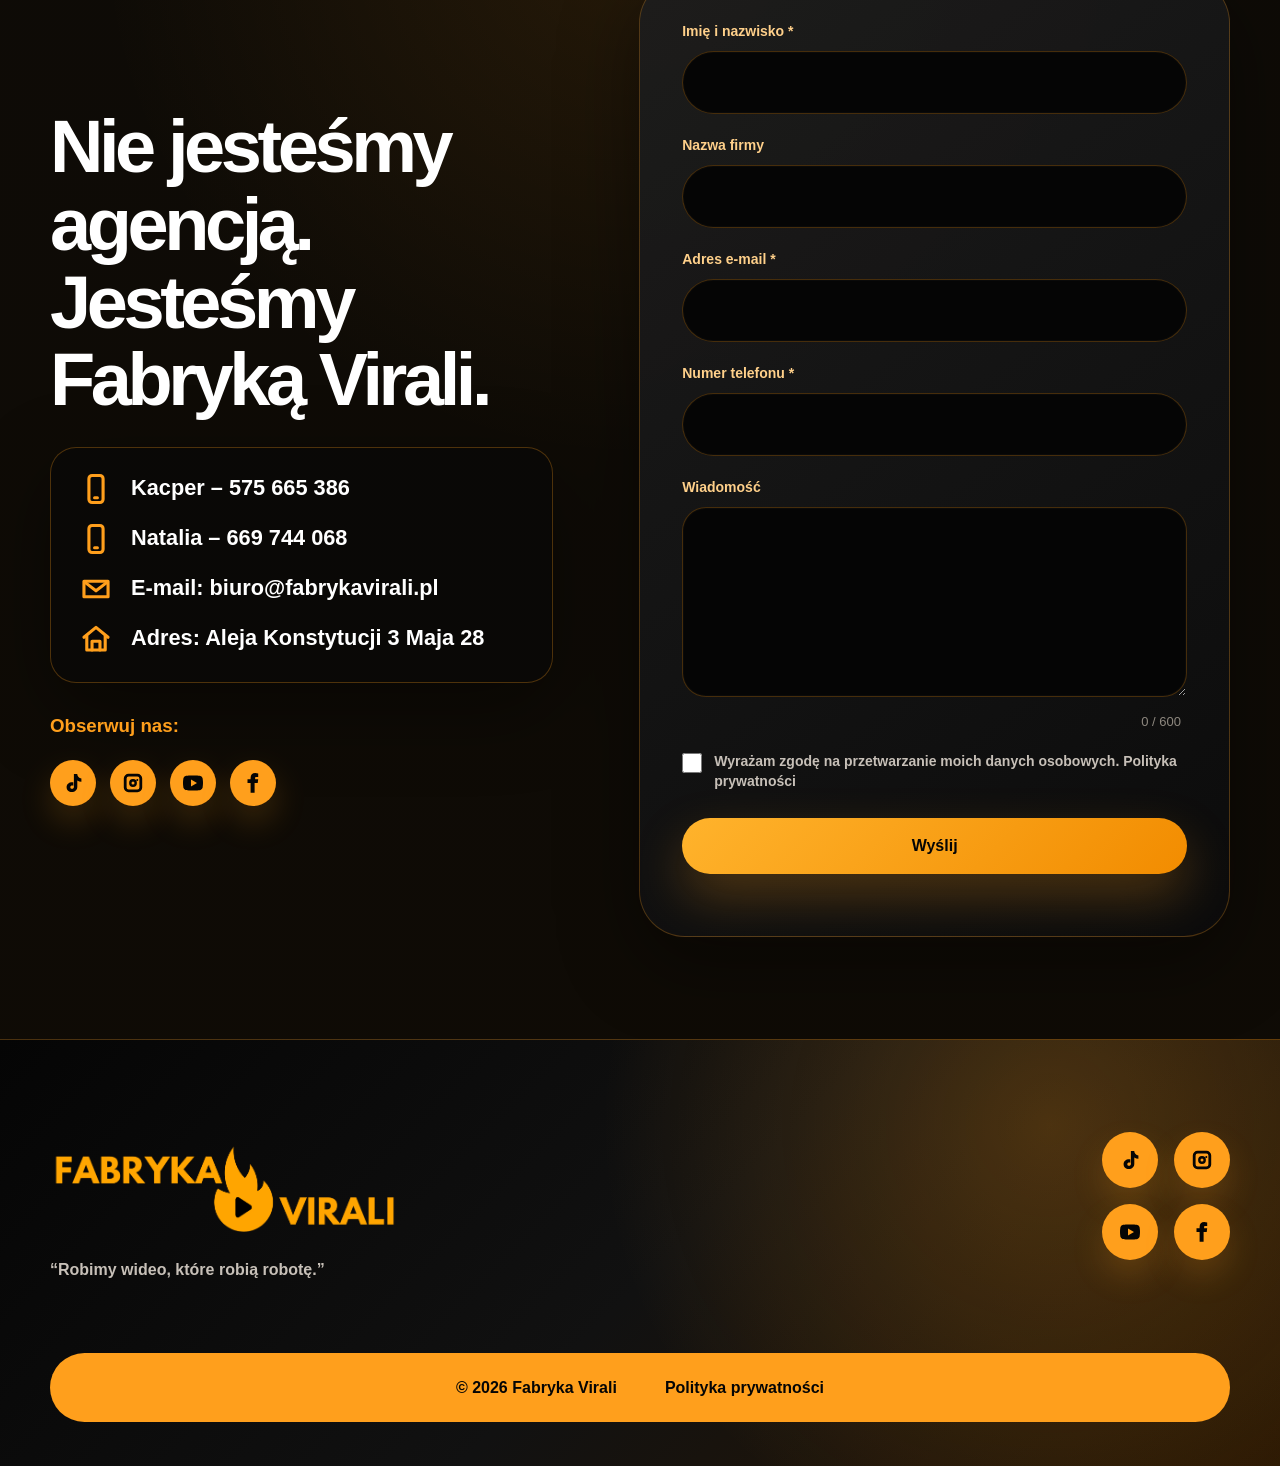
==== commit 0186cef6: "Poprawki" ====
--- a/index.html
+++ b/index.html
@@ -434,7 +434,7 @@
 <label for="cf-message">Wiadomość</label>
 <textarea id="cf-message" name="message" maxlength="600"></textarea>
 <p class="count">0 / 600</p>
-<label class="check"><input id="cf-consent" name="consent" required="" type="checkbox"/> <span>Wyrażam zgodę na przetwarzanie moich danych osobowych. <button class="inline-policy-link" data-privacy-open="" type="button">Polityka prywatności</button></span></label>
+<label class="check"><input id="cf-consent" name="consent" required="" type="checkbox"/> <span>Wyrażam zgodę na przetwarzanie moich danych osobowych. <a class="inline-policy-link" href="/politykaprywatnosci/">Polityka prywatności</a></span></label>
 <button class="btn btn--red btn--wide" type="submit">Wyślij</button>
 <p class="form-status" data-form-status="" role="status" aria-live="polite"></p>
 </form>
@@ -456,7 +456,7 @@
 </div>
 <div class="container footer__bottom">
 <span>© 2026 Fabryka Virali</span>
-<button class="footer-policy-link" data-privacy-open="" type="button">Polityka prywatności</button>
+<a class="footer-policy-link" href="/politykaprywatnosci/">Polityka prywatności</a>
 </div>
 </footer>
 <div aria-label="Informacja o plikach cookie" class="cookie-banner" data-cookie-banner="" role="region">
@@ -465,68 +465,10 @@
 <p>Ta strona używa plików cookie i podobnych technologii, aby działać poprawnie, analizować ruch oraz wspierać działania marketingowe. Możesz zaakceptować wszystkie pliki cookie albo przeczytać szczegóły w polityce prywatności.</p>
 </div>
 <div class="cookie-banner__actions">
-<button class="cookie-btn cookie-btn--ghost" data-privacy-open="" type="button">Polityka prywatności</button>
+<a class="cookie-btn cookie-btn--ghost" href="/politykaprywatnosci/">Polityka prywatności</a>
 <button class="cookie-btn cookie-btn--ghost" data-cookie-decline="" type="button">Odrzuć</button>
 <button class="cookie-btn cookie-btn--primary" data-cookie-accept="" type="button">Akceptuję</button>
 </div>
-</div>
-<div aria-hidden="true" class="privacy-modal" data-privacy-modal="">
-<div class="privacy-modal__backdrop" data-privacy-close=""></div>
-<section aria-labelledby="privacy-title" aria-modal="true" class="privacy-modal__dialog" role="dialog" tabindex="-1">
-<button aria-label="Zamknij politykę prywatności" class="privacy-modal__close" data-privacy-close="" type="button">×</button>
-<div class="privacy-modal__content">
-<h2 id="privacy-title">Polityka prywatności i plików cookie</h2>
-<p>To oświadczenie dotyczące plików cookie było ostatnio aktualizowane 2026-02-24 i dotyczy obywateli oraz legalnych stałych rezydentów Europejskiego Obszaru Gospodarczego i Szwajcarii.</p>
-<h3>1. Wprowadzenie</h3>
-<p>Nasza strona internetowa, https://fabrykavirali.pl (dalej: „strona internetowa”) używa plików cookie i innych powiązanych technologii (dla wygody wszystkie technologie są określane jako „pliki cookie”). Pliki cookie są również umieszczane przez strony zewnętrzne. W poniższym dokumencie informujemy o korzystaniu z plików cookie na naszej stronie internetowej.</p>
-<h3>2. Czym są ciasteczka?</h3>
-<p>Plik cookie to niewielki prosty plik wysyłany wraz ze stronami tej witryny i przechowywany przez przeglądarkę na dysku twardym komputera lub innego urządzenia. Informacje w nich przechowywane mogą zostać zwrócone na nasze serwery lub do serwerów odpowiednich stron trzecich podczas kolejnej wizyty.</p>
-<h3>3. Czym są skrypty?</h3>
-<p>Skrypt to fragment kodu programu, który służy do prawidłowego i interaktywnego działania naszej witryny. Ten kod jest wykonywany na naszym serwerze lub na twoim urządzeniu.</p>
-<h3>4. Co to jest pixel tag?</h3>
-<p>Web beacon (lub znacznik pikselowy) to mały, niewidoczny fragment tekstu lub obrazu na stronie internetowej, który służy do monitorowania ruchu na stronie internetowej. Aby to zrobić, różne dane o tobie są przechowywane przy użyciu web beaconów.</p>
-<h3>5. Ciasteczka</h3>
-<h4>5.1 Ciasteczka techniczne lub funkcjonalne</h4>
-<p>Niektóre pliki cookie zapewniają prawidłowe działanie niektórych części witryny i poznanie preferencji użytkownika. Umieszczając funkcjonalne pliki cookie, ułatwiamy odwiedzanie naszej strony internetowej. W ten sposób nie musisz wielokrotnie wprowadzać tych samych informacji podczas odwiedzania naszej strony internetowej i, na przykład, przedmioty pozostają w koszyku, dopóki nie zapłacisz. Możemy umieścić te pliki cookie bez Twojej zgody.</p>
-<h4>5.2 Cookies analityczne</h4>
-<p>Używamy analitycznych plików cookie, aby zoptymalizować korzystanie ze strony internetowej dla naszych użytkowników. Dzięki tym analitycznym plikom cookie uzyskujemy wgląd w korzystanie z naszej witryny. Prosimy o zgodę na umieszczanie analitycznych plików cookie.</p>
-<h4>5.3 Pliki cookies reklamowe</h4>
-<p>W tej witrynie używamy reklamowych plików cookies, które pozwalają nam uzyskać wgląd w wyniki kampanii. To się dzieje w oparciu o profile, które tworzymy na podstawie twojego zachowania na https://fabrykavirali.pl. Z tymi plikami cookie jesteś, jako odwiedzający stronę, powiązany z unikalnym ID, ale te pliki cookie nie będą profilowały twojego zachowania i zainteresowań do wyświetlania spersonalizowanych reklam.</p>
-<h4>5.4 Marketingowe / śledzące pliki cookies</h4>
-<p>Marketingowe / śledzące pliki cookies są plikami cookies (lub innymi formami lokalnego przechowywania) używanymi do stworzenia profilu użytkownika w celu wyświetlania mu reklam lub śledzenia tego użytkownika na tej lub na kilku witrynach w podobnych celach marketingowych.</p>
-<p>Ponieważ te pliki cookie są oznaczone jako śledzące pliki cookie, prosimy o zgodę na ich umieszczenie.</p>
-<h4>5.5 Media społecznościowe</h4>
-<p>Na naszej witrynie osadzamy własne pliki wideo (nagrania z realizacji dla klientów) bezpośrednio z naszego serwera — nie korzystamy już z osadzonego odtwarzacza TikToka. Linkujemy natomiast do naszych profili na TikToku, Instagramie, YouTube i Facebooku — kliknięcie takiego linku przenosi Cię na zewnętrzną stronę, poza naszą kontrolą.</p>
-<p>Jeśli klikniesz link prowadzący do TikToka, Instagrama, YouTube lub Facebooka, zostaniesz przekierowany na ich stronę — zachęcamy do zapoznania się z ich własnymi zasadami prywatności, ponieważ nie mamy wpływu na przetwarzanie danych przez te serwisy.</p>
-<h3>6. Umieszczone pliki cookie</h3>
-<ul>
-<li>Google Fonts — Marketing — ładowane po wyrażeniu zgody na pliki marketingowe</li>
-<li>Preferencja zgody na cookies (zapis w przeglądarce) — Funkcjonalne — niezbędne do zapamiętania Twojego wyboru</li>
-</ul>
-<h3>7. Zgoda</h3>
-<p>Kiedy odwiedzasz naszą stronę po raz pierwszy, pokażemy Ci wyskakujące okienko z wyjaśnieniem dotyczącym plików cookie. Po kliknięciu przycisku "Zapisz preferencje" wyrażasz zgodę na używanie przez nas kategorii plików cookie i wtyczek wybranych w wyskakującym okienku, jak opisano w tym oświadczeniu dotyczącym plików cookie. Korzystanie z plików cookie może zostać wyłączone za pośrednictwem przeglądarki, ale pamiętaj, że nasza witryna może już nie działać poprawnie.</p>
-<h4>7.1 Zarządzaj swoimi ustawieniami zgody na pliki cookies</h4>
-<p>Funkcjonalne FunkcjonalneZawsze aktywne<br/>Statystyka Statystyka<br/>Marketing Marketing</p>
-<h3>8. Włączanie / wyłączanie i usuwanie plików cookie</h3>
-<p>Możesz użyć przeglądarki internetowej do automatycznego lub ręcznego usuwania plików cookie. Możesz również określić, że niektóre pliki cookie mogą nie być umieszczane. Inną opcją jest zmiana ustawień przeglądarki internetowej, tak aby otrzymywać komunikat za każdym razem, gdy plik cookie zostanie umieszczony. Aby uzyskać więcej informacji na temat tych opcji, zapoznaj się z instrukcjami w sekcji pomocy przeglądarki.</p>
-<p>Pamiętaj, że nasza witryna może nie działać poprawnie, jeśli wszystkie pliki cookie są wyłączone. Jeśli usuniesz pliki cookie w swojej przeglądarce, zostaną one ponownie umieszczone po wyrażeniu zgody podczas ponownego odwiedzania naszych stron internetowych.</p>
-<h3>9. Twoje prawa w odniesieniu do danych osobowych</h3>
-<p>Masz następujące prawa w odniesieniu do swoich danych osobowych:</p>
-<ul>
-<li>Masz prawo wiedzieć, dlaczego Twoje dane osobowe są potrzebne, co się z nimi stanie i jak długo będą przechowywane.</li>
-<li>Prawo dostępu: masz prawo dostępu do znanych nam danych osobowych.</li>
-<li>Prawo do sprostowania: masz prawo do uzupełnienia, poprawienia, usunięcia lub zablokowania danych osobowych w dowolnym momencie.</li>
-<li>Jeśli wyrazisz zgodę na przetwarzanie swoich danych, masz prawo odwołać tę zgodę i usunąć swoje dane osobowe.</li>
-<li>Prawo do przekazywania danych: masz prawo zażądać od administratora wszystkich swoich danych osobowych i przekazać je w całości innemu kontrolerowi.</li>
-<li>Prawo do sprzeciwu: możesz sprzeciwić się przetwarzaniu danych. Przestrzegamy tego, chyba że istnieją uzasadnione podstawy do przetwarzania.</li>
-</ul>
-<p>Aby skorzystać z tych praw, skontaktuj się z nami. Proszę odnieść się do danych kontaktowych na dole tego oświadczenia cookie. Jeśli masz skargę dotyczącą sposobu postępowania z Twoimi danymi, chcielibyśmy usłyszeć od Ciebie, ale masz również prawo złożyć skargę do organu nadzorczego (organu ochrony danych).</p>
-<h3>10. Dane kontaktowe</h3>
-<p>W przypadku pytań i / lub komentarzy dotyczących naszej polityki dotyczącej plików cookie i tego oświadczenia, prosimy o kontakt z nami za pomocą następujących danych kontaktowych:</p>
-<p>KRTM - KACPER WLAZŁO<br/>woj. ŁÓDZKIE, pow. rawski, gm. Sadkowice, miejsc. Żelazna, nr 61A, 96-208<br/>Polska<br/>Witryna internetowa: https://fabrykavirali.pl<br/>Adres e-mail: biuro@fabrykavirali.pl<br/>Phone number: 669 744 068</p>
-<p>Ta Polityka Plików Cookies została zsynchronizowana z cookiedatabase.org w dniu 2026-02-24.</p>
-</div>
-</section>
 </div>
 <script src="script.js?v=fv-mobile-fixes-20260629-1"></script>
 </body>
--- a/css/04-components.css
+++ b/css/04-components.css
@@ -371,96 +371,6 @@
   color: var(--orange);
 }
 
-.privacy-modal {
-  position: fixed;
-  inset: 0;
-  z-index: 1300;
-  display: none;
-  padding: 28px;
-}
-
-.privacy-modal.is-open {
-  display: grid;
-  place-items: center;
-}
-
-.privacy-modal__backdrop {
-  position: absolute;
-  inset: 0;
-  background: rgba(0, 0, 0, .78);
-  backdrop-filter: blur(8px);
-}
-
-.privacy-modal__dialog {
-  position: relative;
-  width: min(980px, 100%);
-  max-height: min(84vh, 860px);
-  overflow: hidden;
-  border: 1px solid rgba(255, 159, 28, .44);
-  border-radius: 30px;
-  background: linear-gradient(145deg, rgba(24, 24, 24, .98), rgba(8, 8, 8, .98));
-  box-shadow: 0 30px 110px rgba(0, 0, 0, .72), 0 0 44px rgba(255, 159, 28, .18);
-  color: var(--white);
-}
-
-.privacy-modal__close {
-  position: absolute;
-  top: 14px;
-  right: 14px;
-  z-index: 2;
-  width: 44px;
-  height: 44px;
-  border: 1px solid rgba(255, 159, 28, .42);
-  border-radius: 999px;
-  background: var(--orange);
-  color: var(--black);
-  font-size: 30px;
-  line-height: 1;
-  font-weight: 900;
-  cursor: pointer;
-}
-
-.privacy-modal__content {
-  max-height: min(84vh, 860px);
-  overflow-y: auto;
-  padding: 46px 52px 54px;
-  scrollbar-color: var(--orange) rgba(255, 255, 255, .08);
-}
-
-.privacy-modal__content h2 {
-  max-width: 760px;
-  margin: 0 0 20px;
-  font-size: clamp(2rem, 5vw, 4rem);
-  line-height: .98;
-  letter-spacing: -.05em;
-}
-
-.privacy-modal__content h3 {
-  margin: 28px 0 10px;
-  color: var(--orange);
-  font-size: 1.35rem;
-}
-
-.privacy-modal__content h4 {
-  margin: 22px 0 8px;
-  color: var(--white);
-  font-size: 1.05rem;
-}
-
-.privacy-modal__content p,
-.privacy-modal__content li {
-  color: var(--muted);
-  line-height: 1.72;
-}
-
-.privacy-modal__content ul {
-  padding-left: 20px;
-}
-
-body.modal-open {
-  overflow: hidden;
-}
-
 @media (max-width: 780px) {
   .cookie-banner {
     grid-template-columns: 1fr;
@@ -477,12 +387,4 @@
   .cookie-btn {
     flex: 1 1 auto;
   }
-
-  .privacy-modal {
-    padding: 12px;
-  }
-
-  .privacy-modal__content {
-    padding: 34px 22px 34px;
-  }
-}
+}
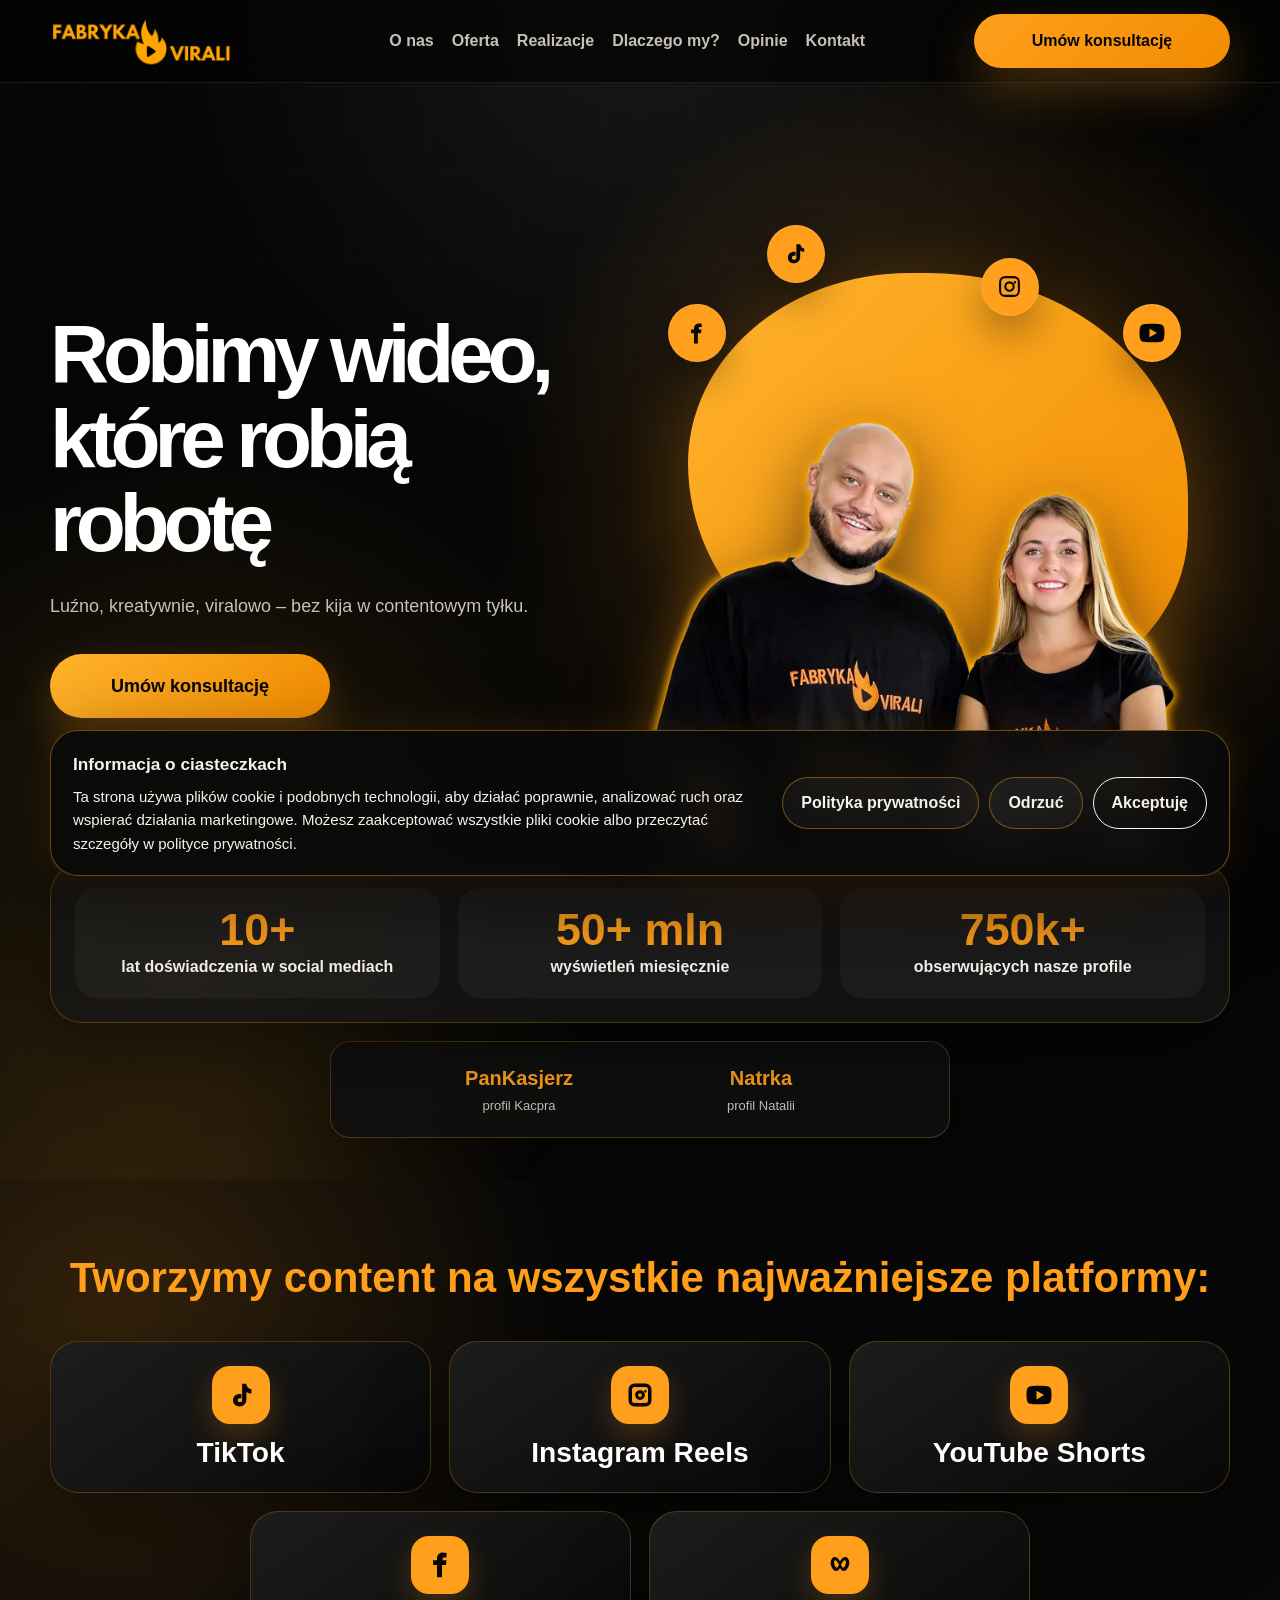
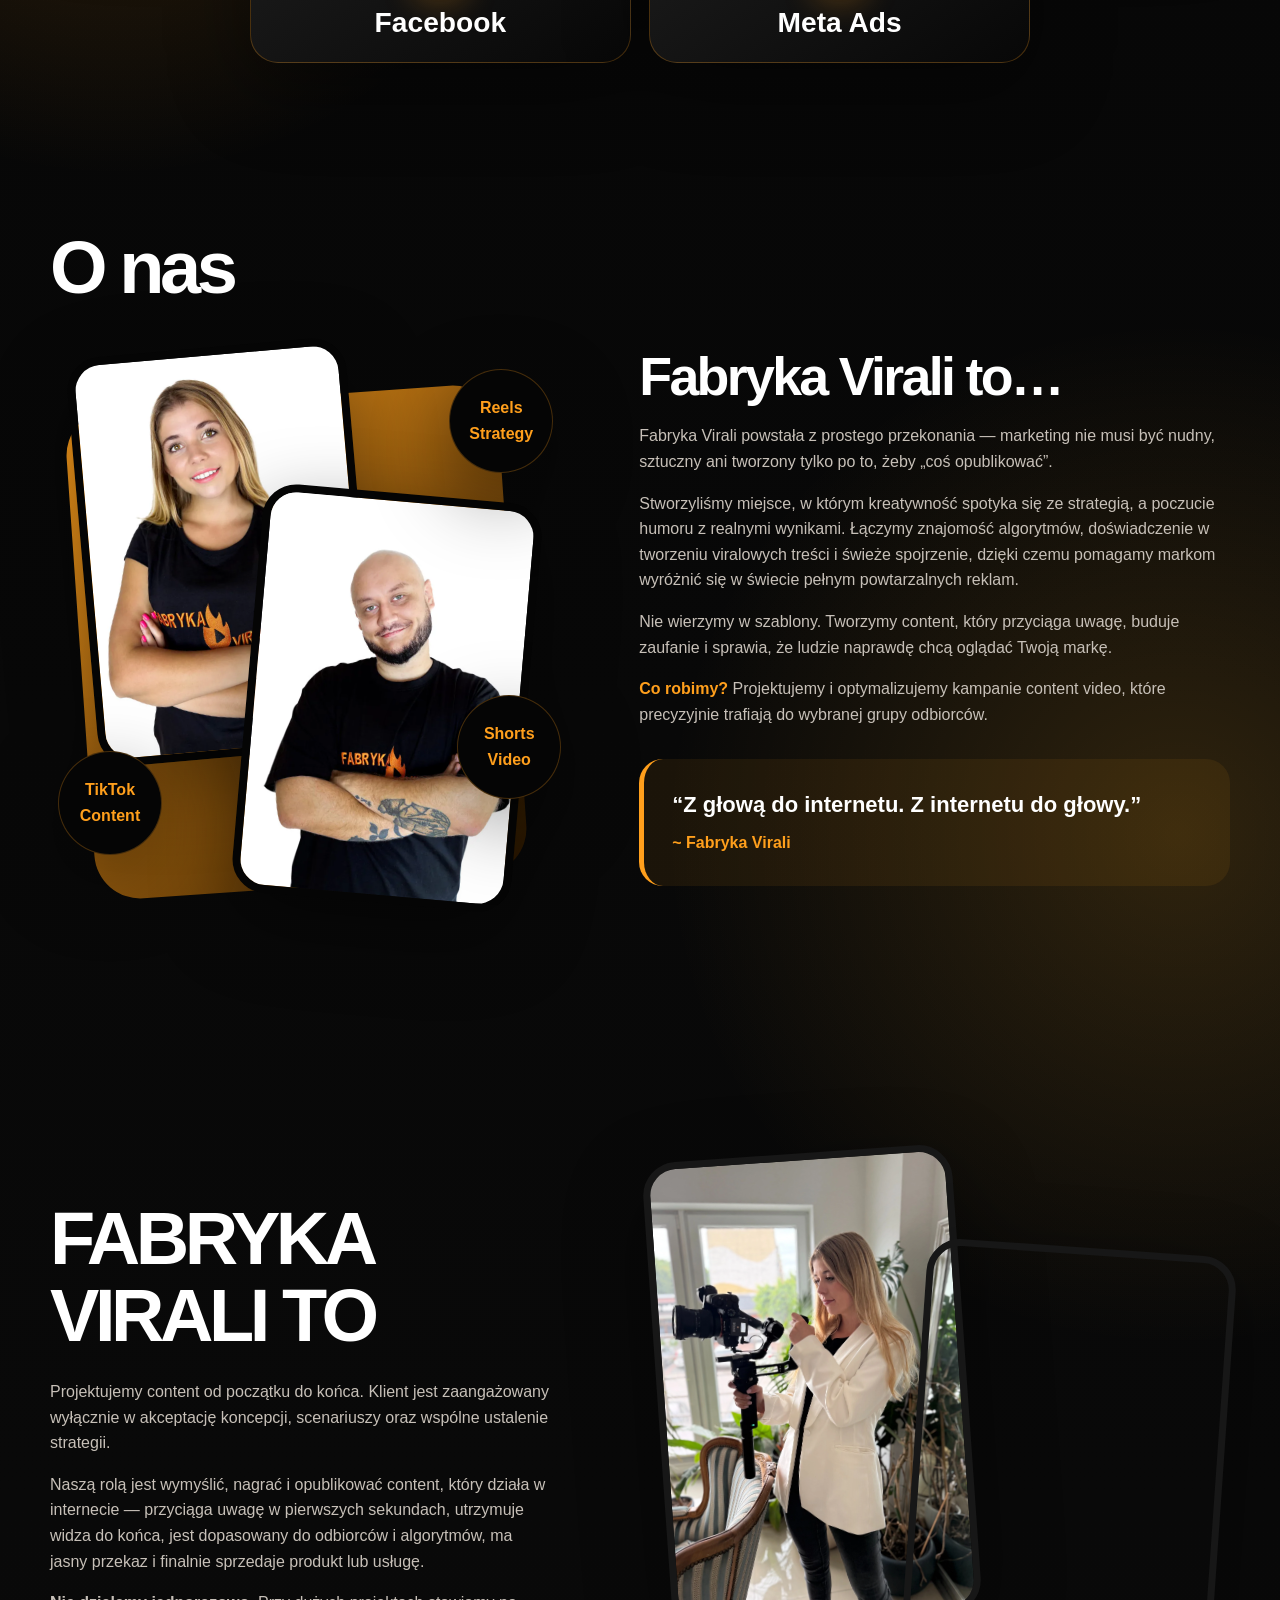
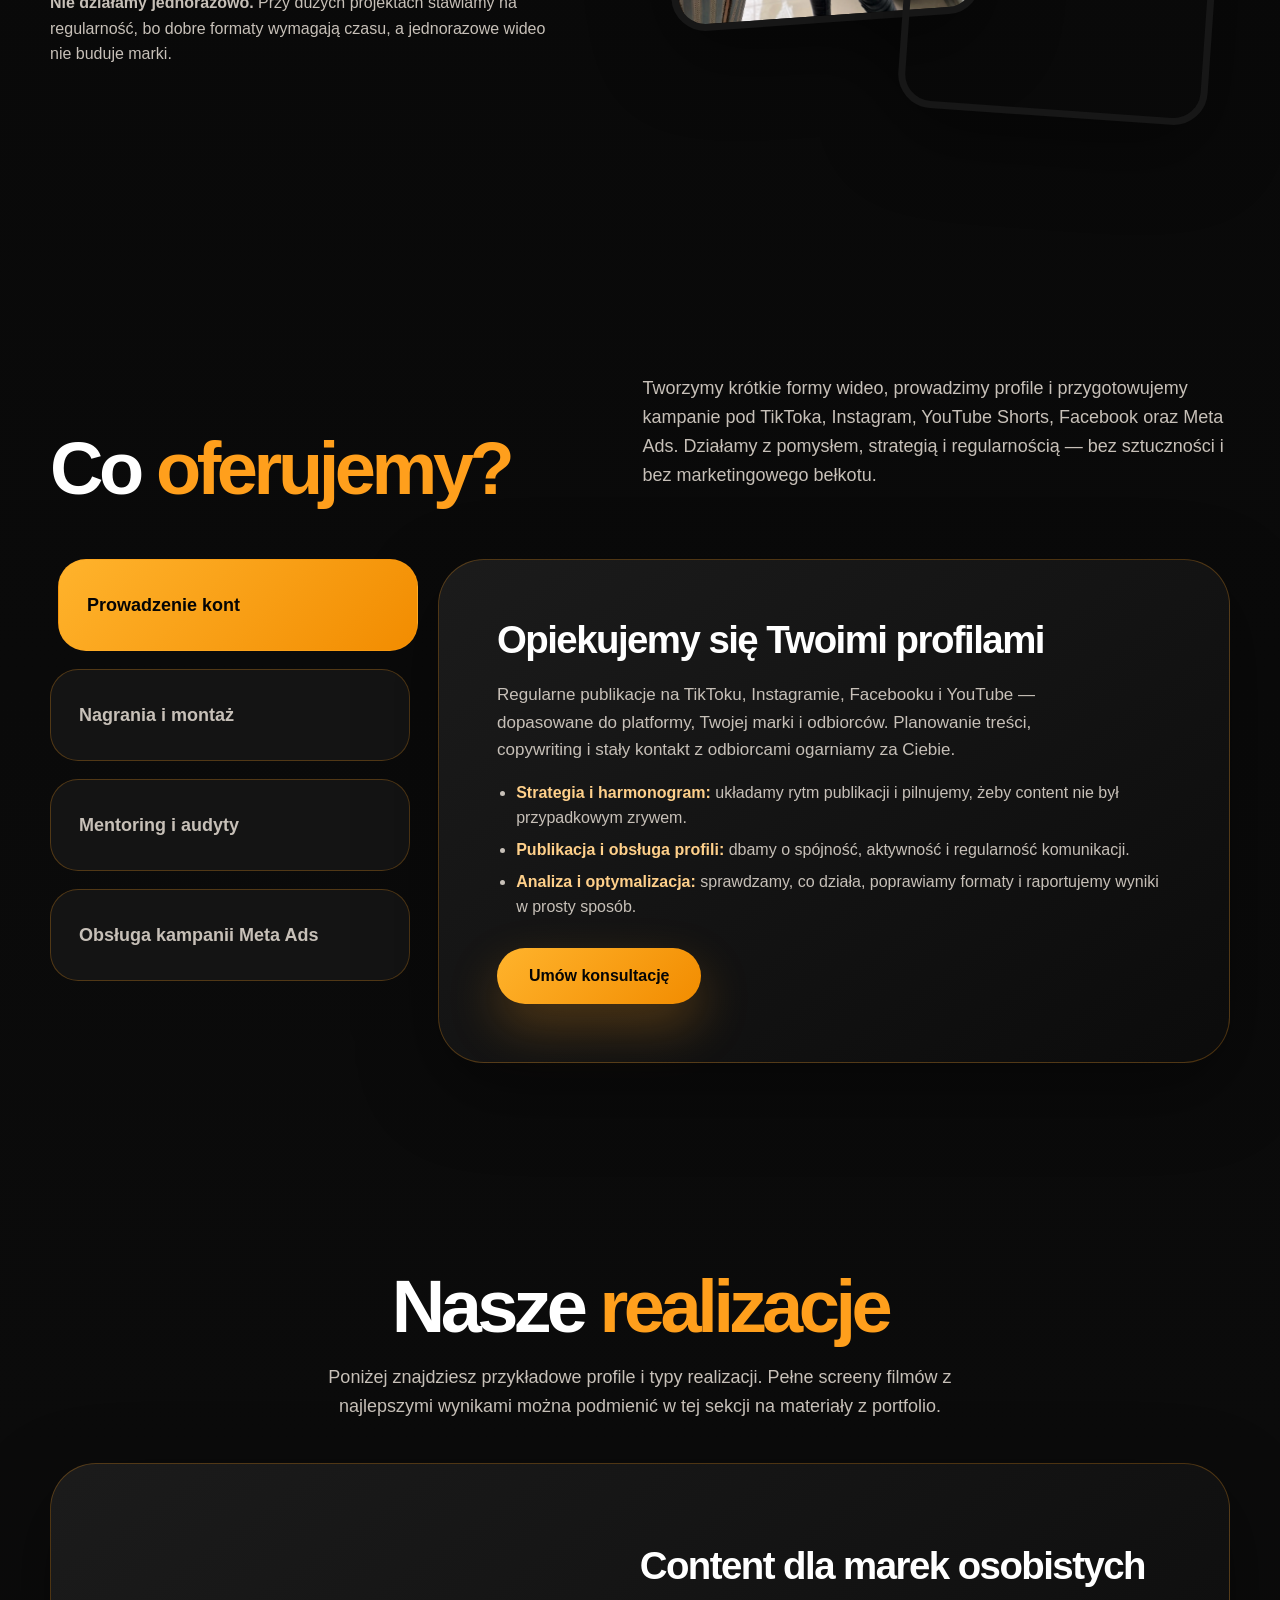
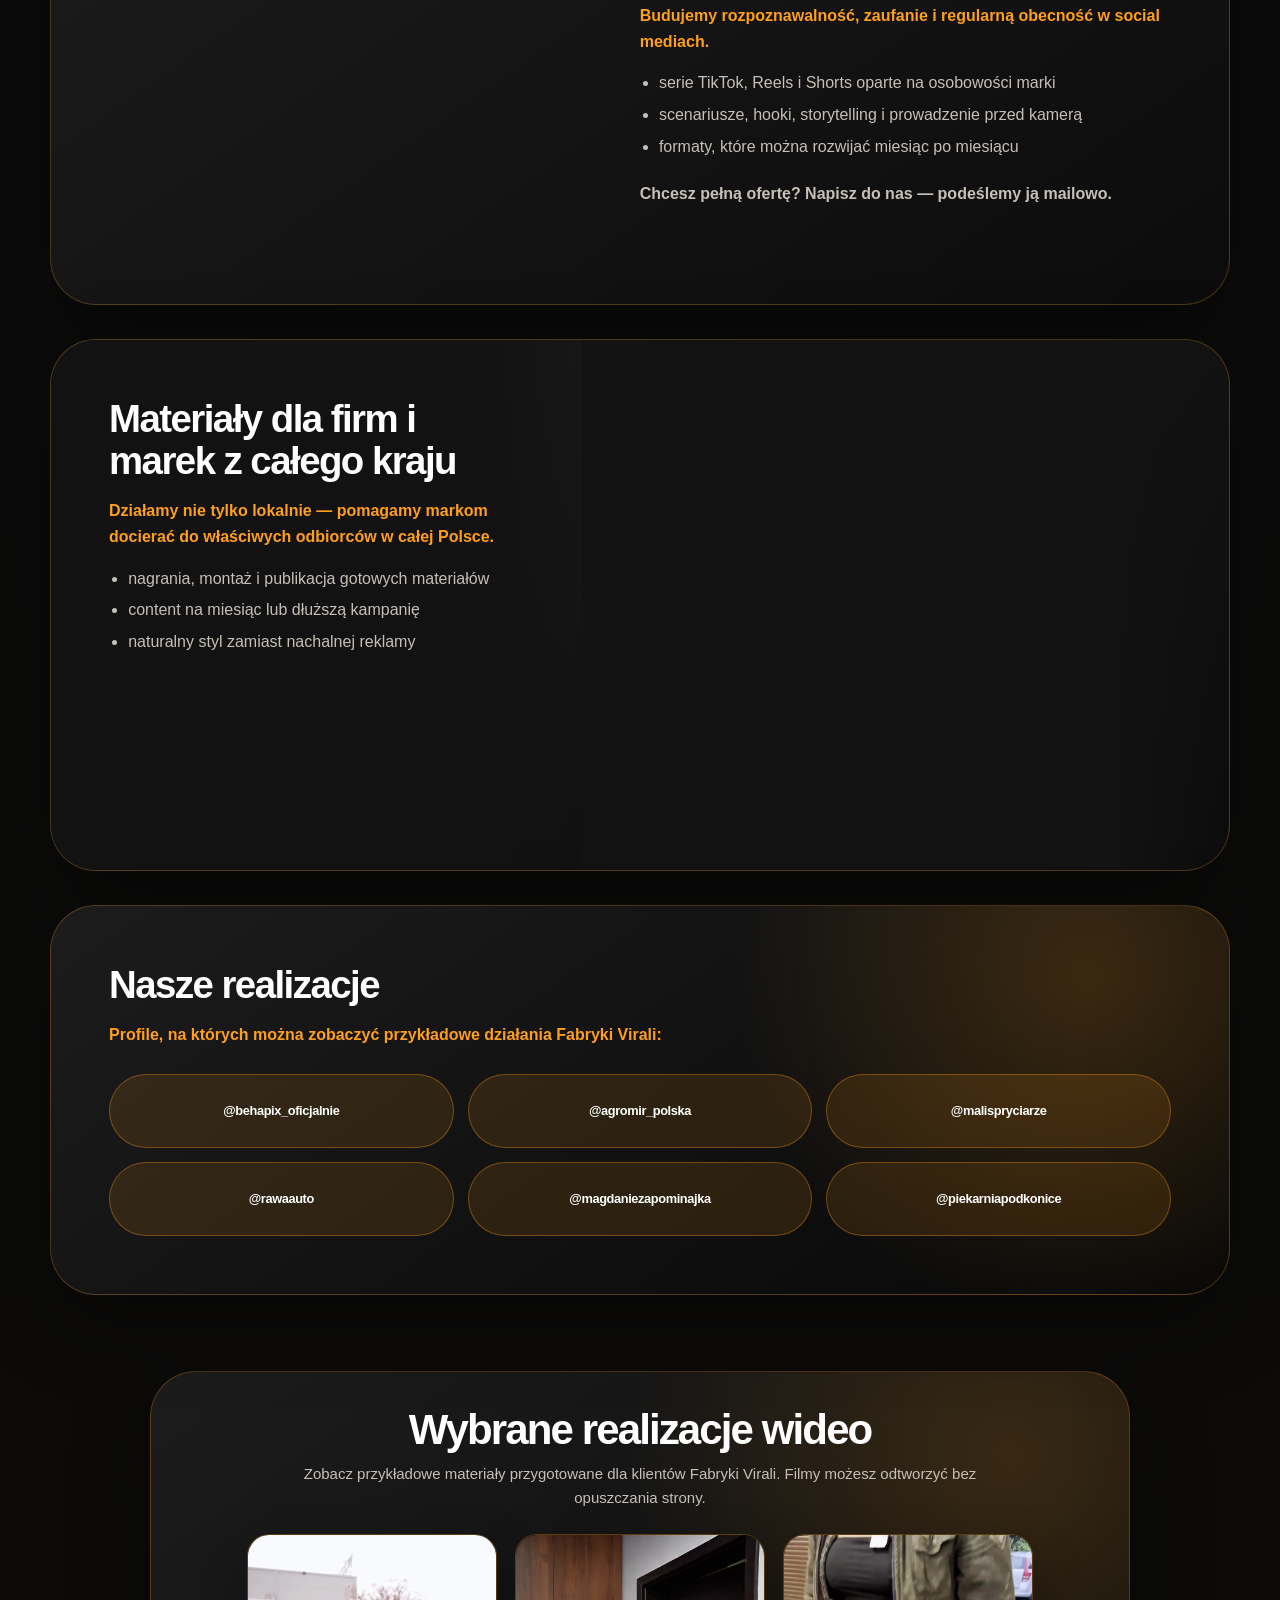
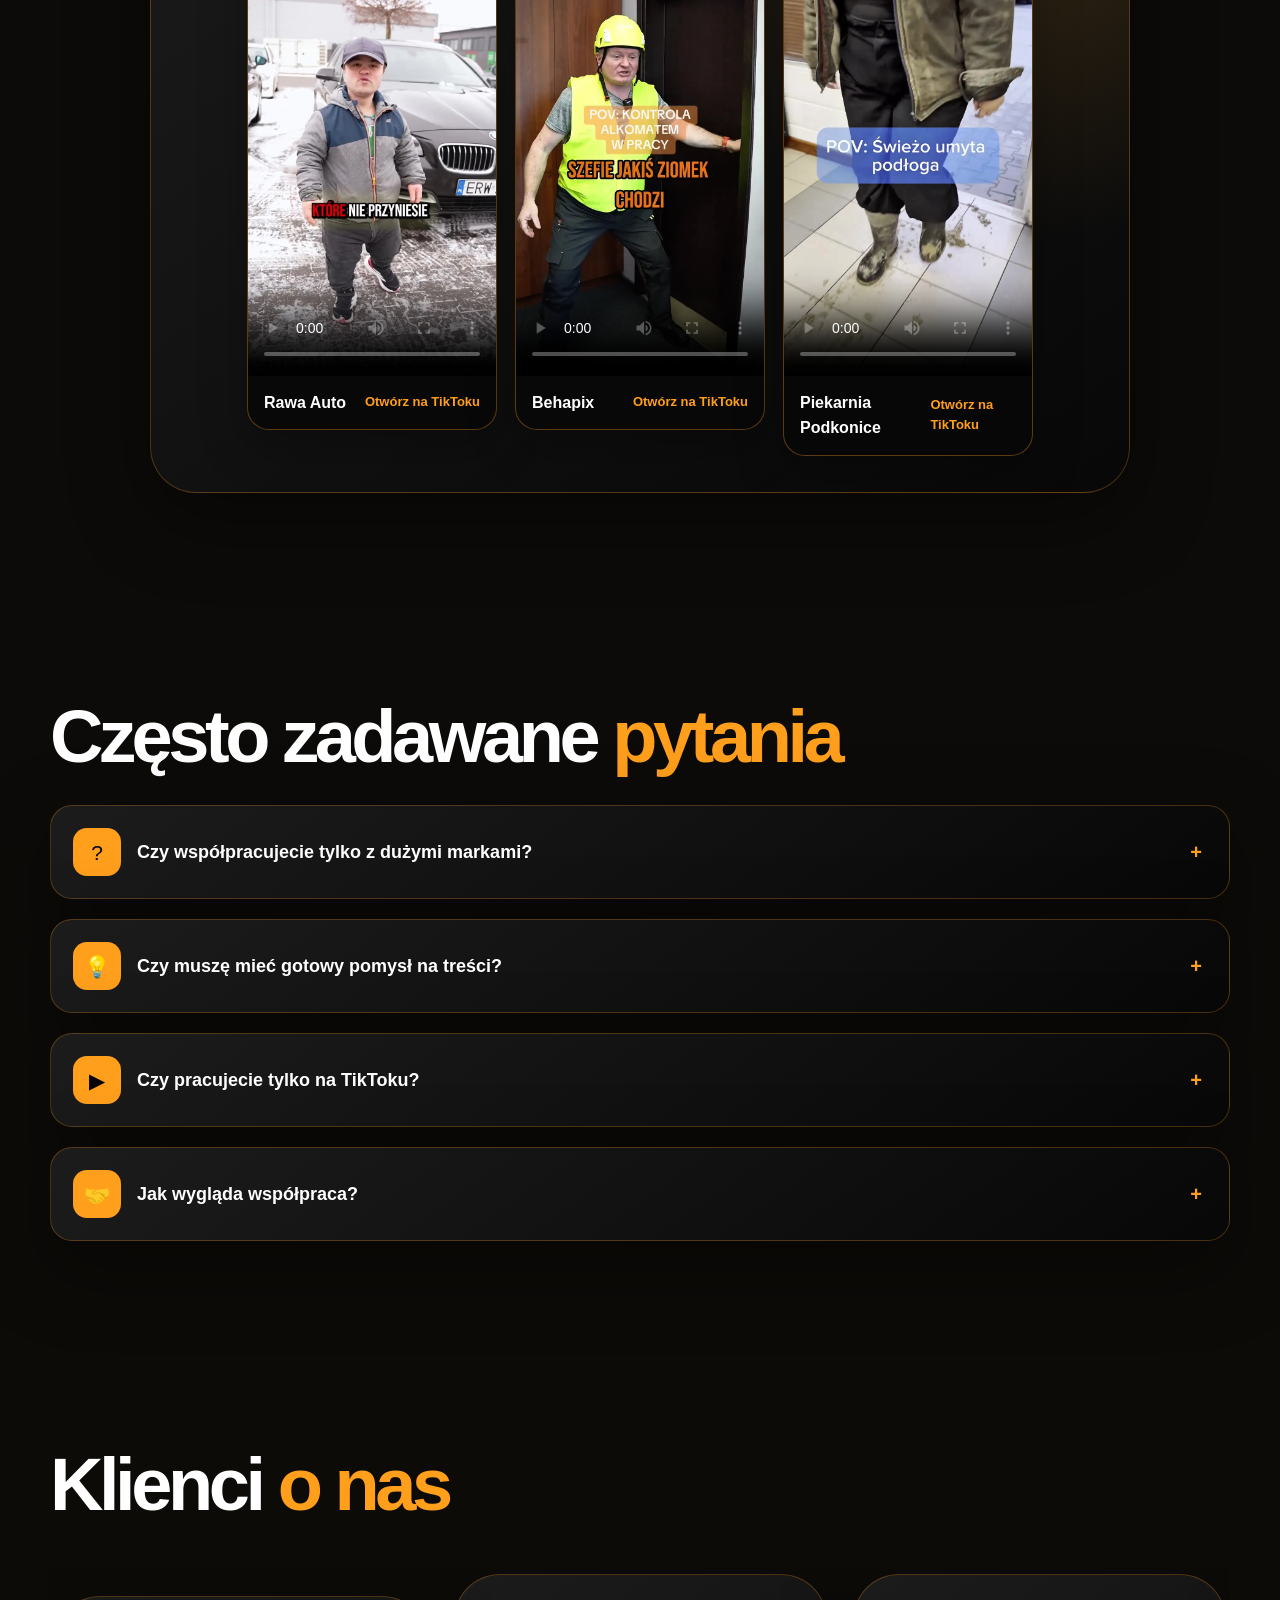
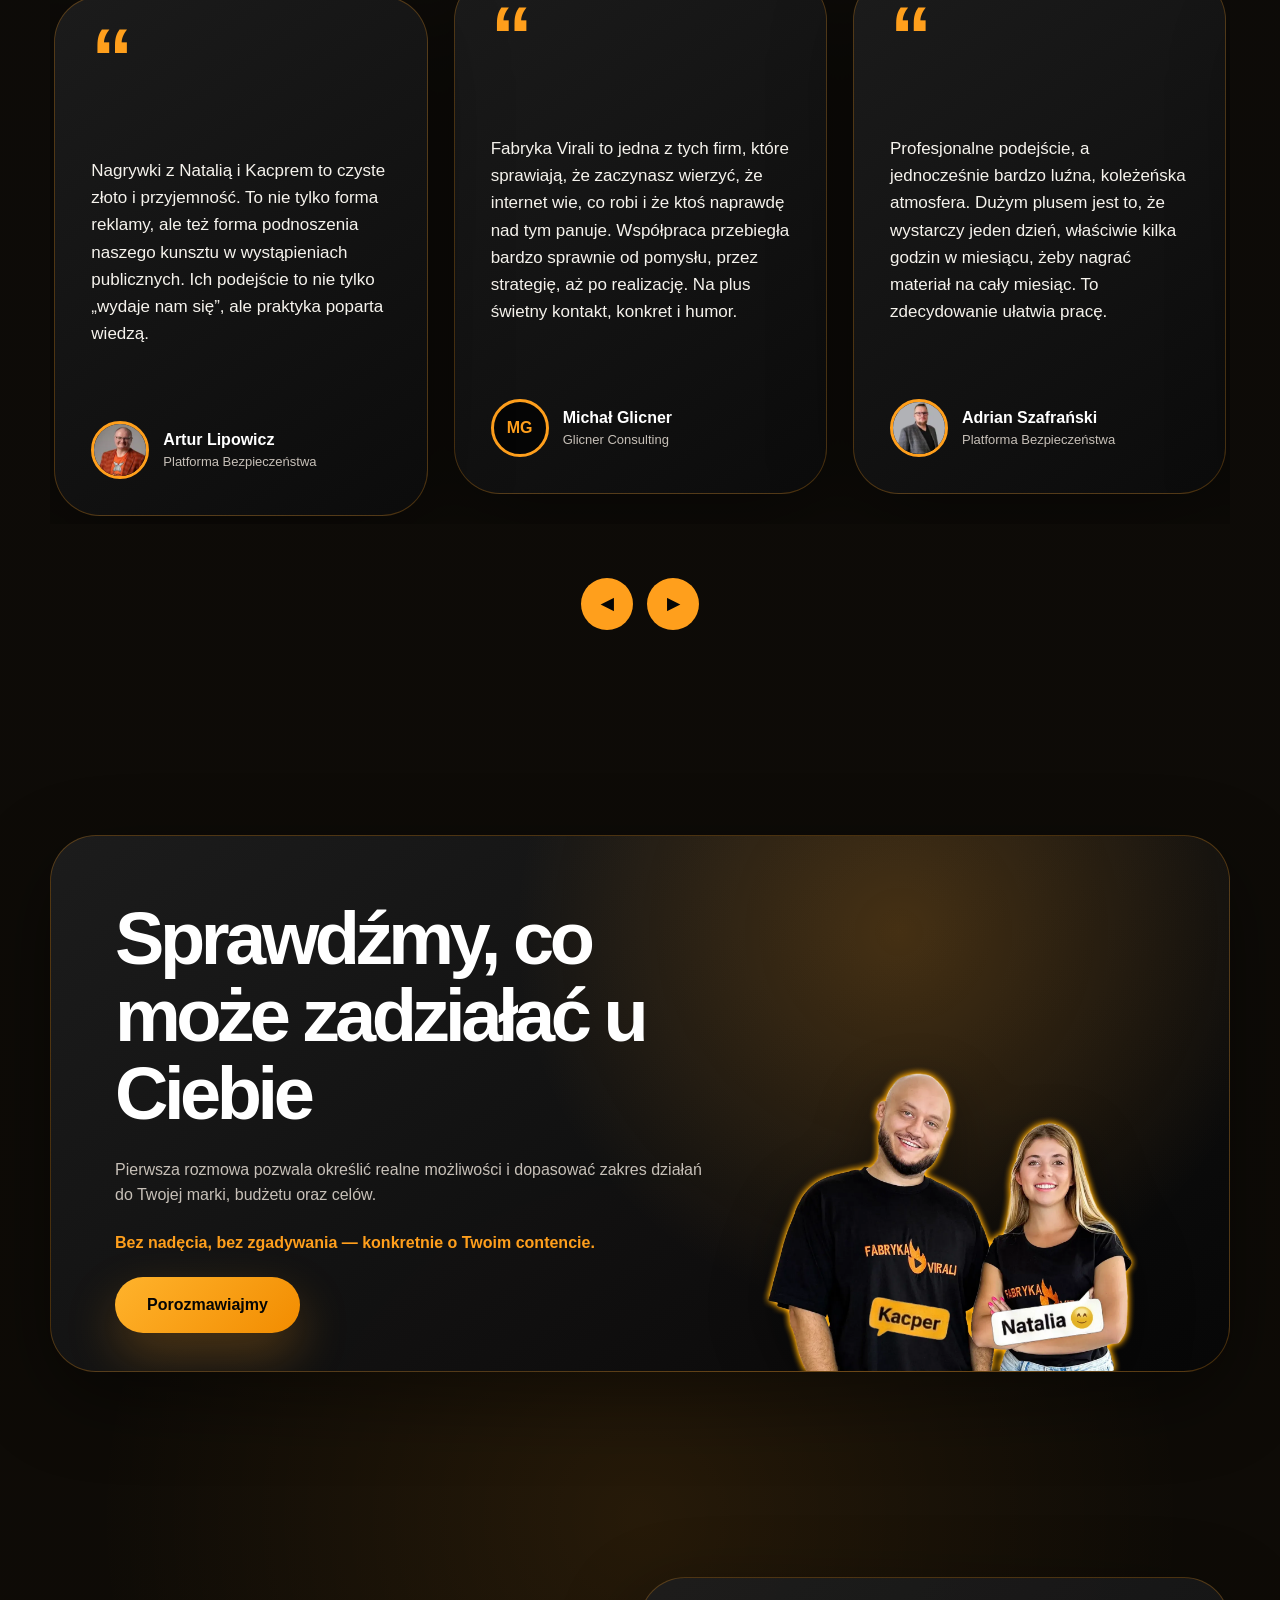
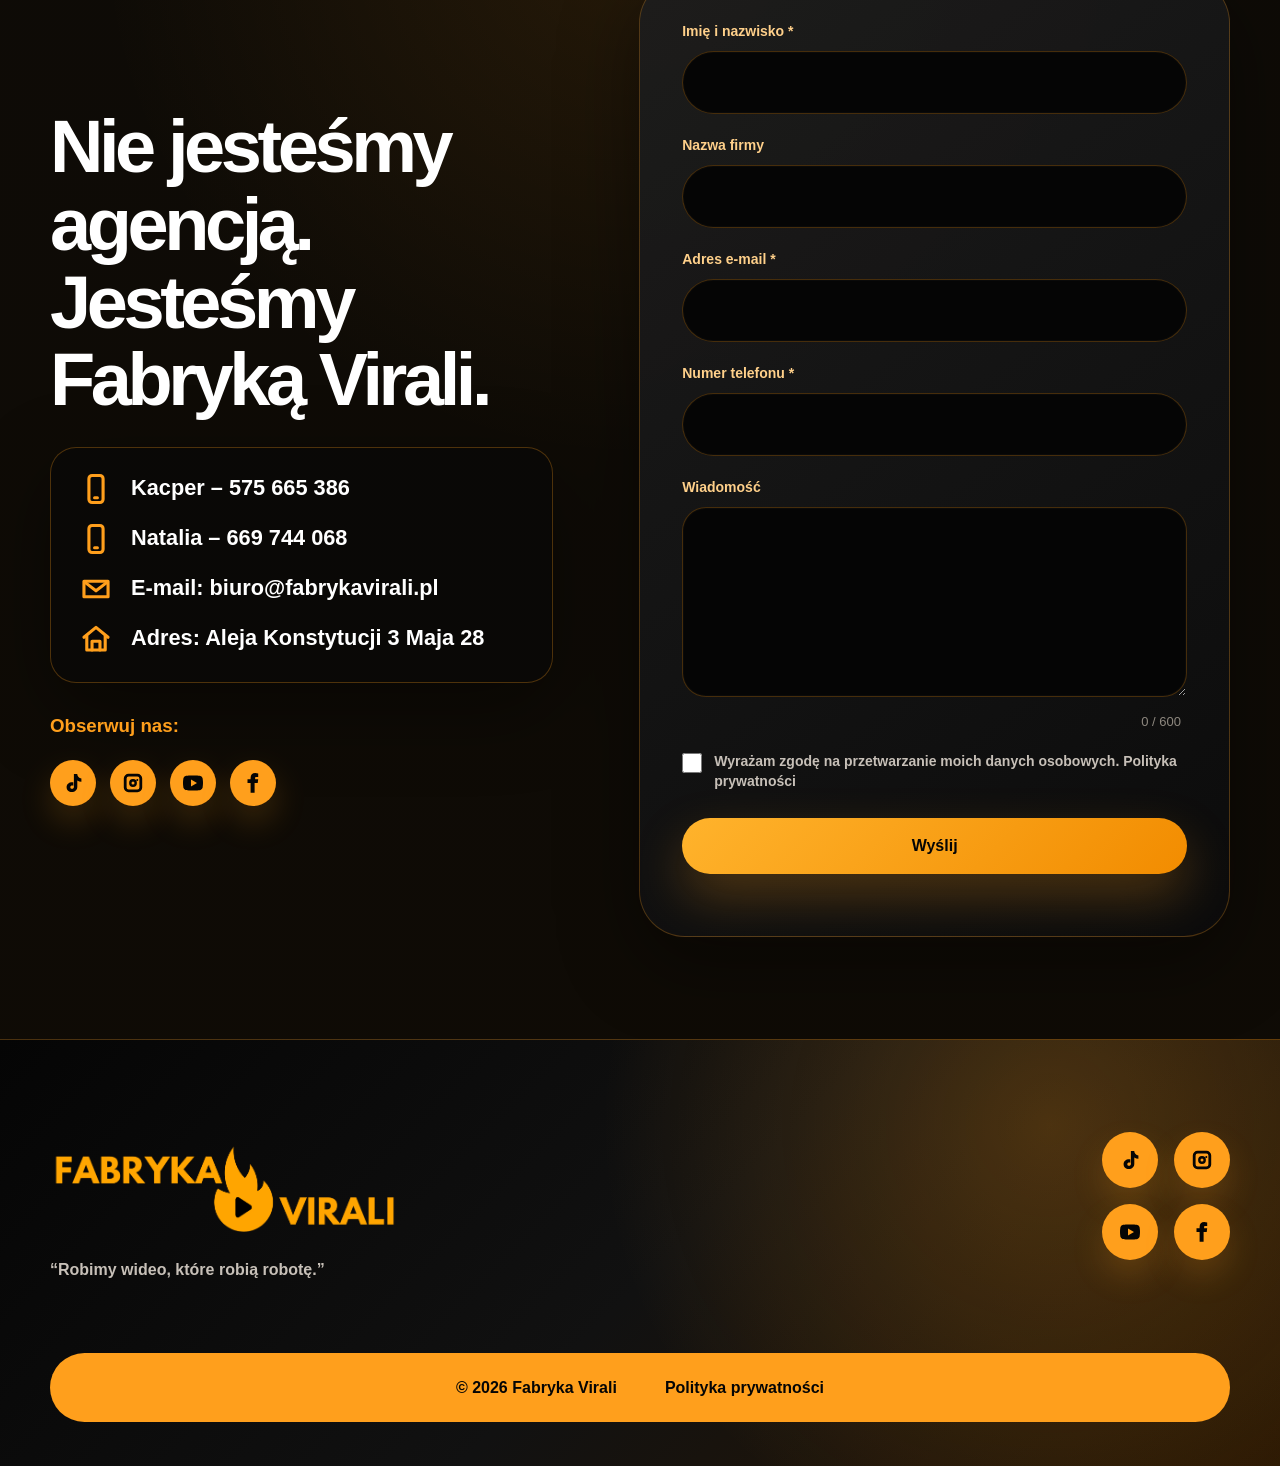
==== commit 27a8dac3: "Poprawki" ====
--- a/index.html
+++ b/index.html
@@ -434,7 +434,7 @@
 <label for="cf-message">Wiadomość</label>
 <textarea id="cf-message" name="message" maxlength="600"></textarea>
 <p class="count">0 / 600</p>
-<label class="check"><input id="cf-consent" name="consent" required="" type="checkbox"/> <span>Wyrażam zgodę na przetwarzanie moich danych osobowych. <a class="inline-policy-link" href="/politykaprywatnosci/">Polityka prywatności</a></span></label>
+<label class="check"><input id="cf-consent" name="consent" required="" type="checkbox"/> <span>Wyrażam zgodę na przetwarzanie moich danych osobowych. <a class="inline-policy-link" href="politykaprywatnosci/">Polityka prywatności</a></span></label>
 <button class="btn btn--red btn--wide" type="submit">Wyślij</button>
 <p class="form-status" data-form-status="" role="status" aria-live="polite"></p>
 </form>
@@ -456,7 +456,7 @@
 </div>
 <div class="container footer__bottom">
 <span>© 2026 Fabryka Virali</span>
-<a class="footer-policy-link" href="/politykaprywatnosci/">Polityka prywatności</a>
+<a class="footer-policy-link" href="politykaprywatnosci/">Polityka prywatności</a>
 </div>
 </footer>
 <div aria-label="Informacja o plikach cookie" class="cookie-banner" data-cookie-banner="" role="region">
@@ -465,7 +465,7 @@
 <p>Ta strona używa plików cookie i podobnych technologii, aby działać poprawnie, analizować ruch oraz wspierać działania marketingowe. Możesz zaakceptować wszystkie pliki cookie albo przeczytać szczegóły w polityce prywatności.</p>
 </div>
 <div class="cookie-banner__actions">
-<a class="cookie-btn cookie-btn--ghost" href="/politykaprywatnosci/">Polityka prywatności</a>
+<a class="cookie-btn cookie-btn--ghost" href="politykaprywatnosci/">Polityka prywatności</a>
 <button class="cookie-btn cookie-btn--ghost" data-cookie-decline="" type="button">Odrzuć</button>
 <button class="cookie-btn cookie-btn--primary" data-cookie-accept="" type="button">Akceptuję</button>
 </div>
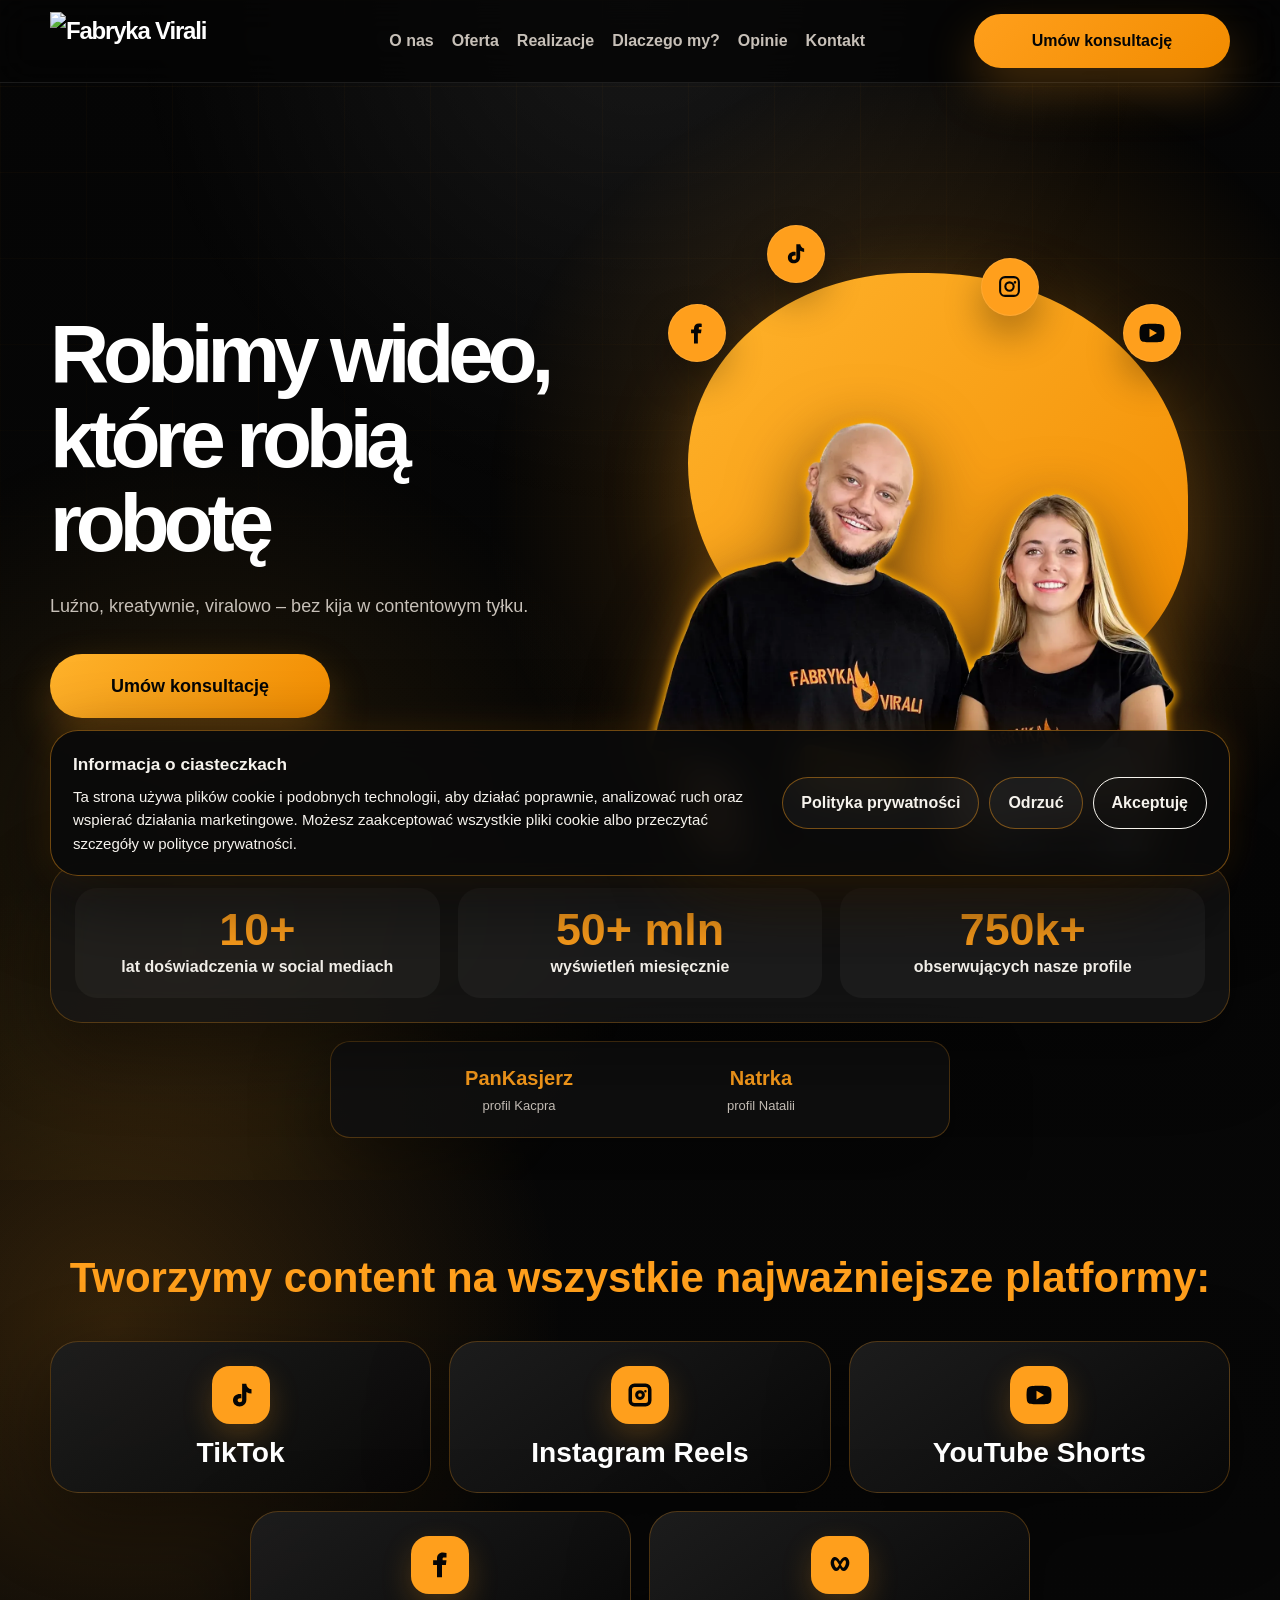
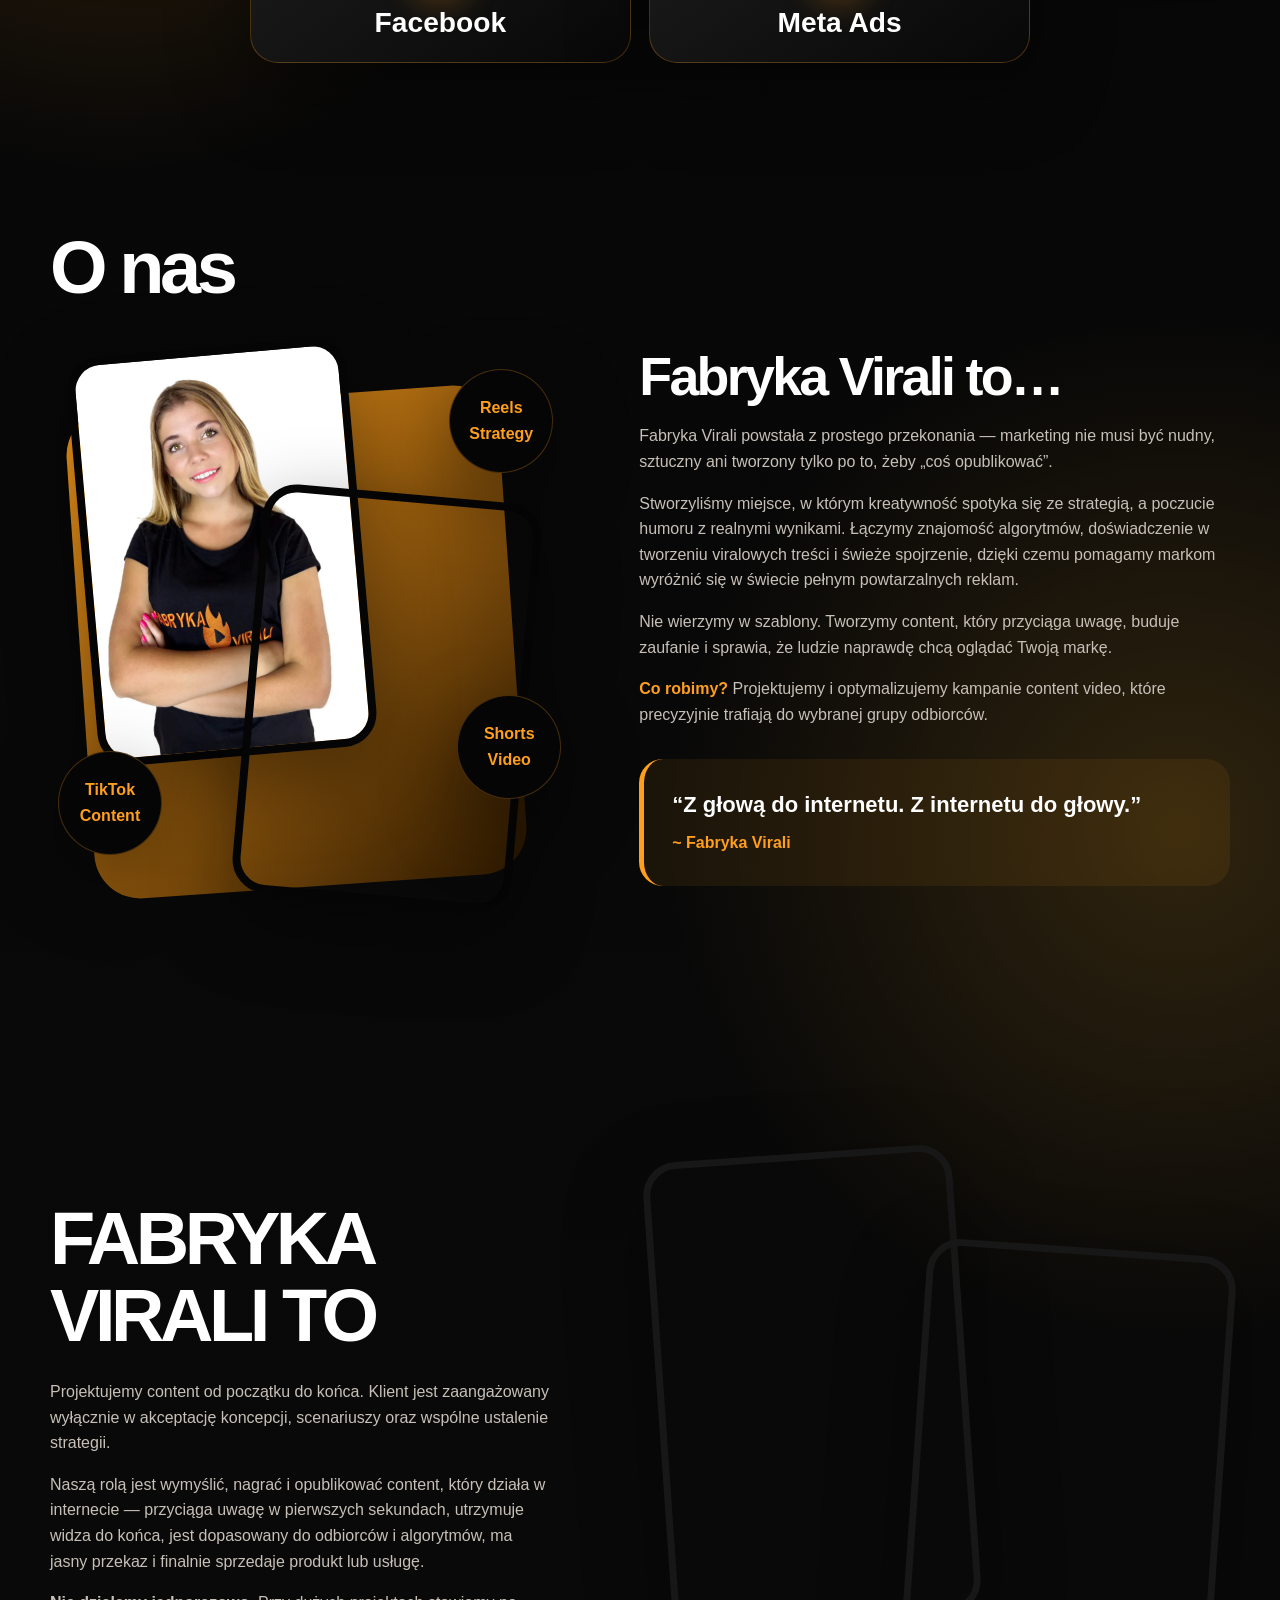
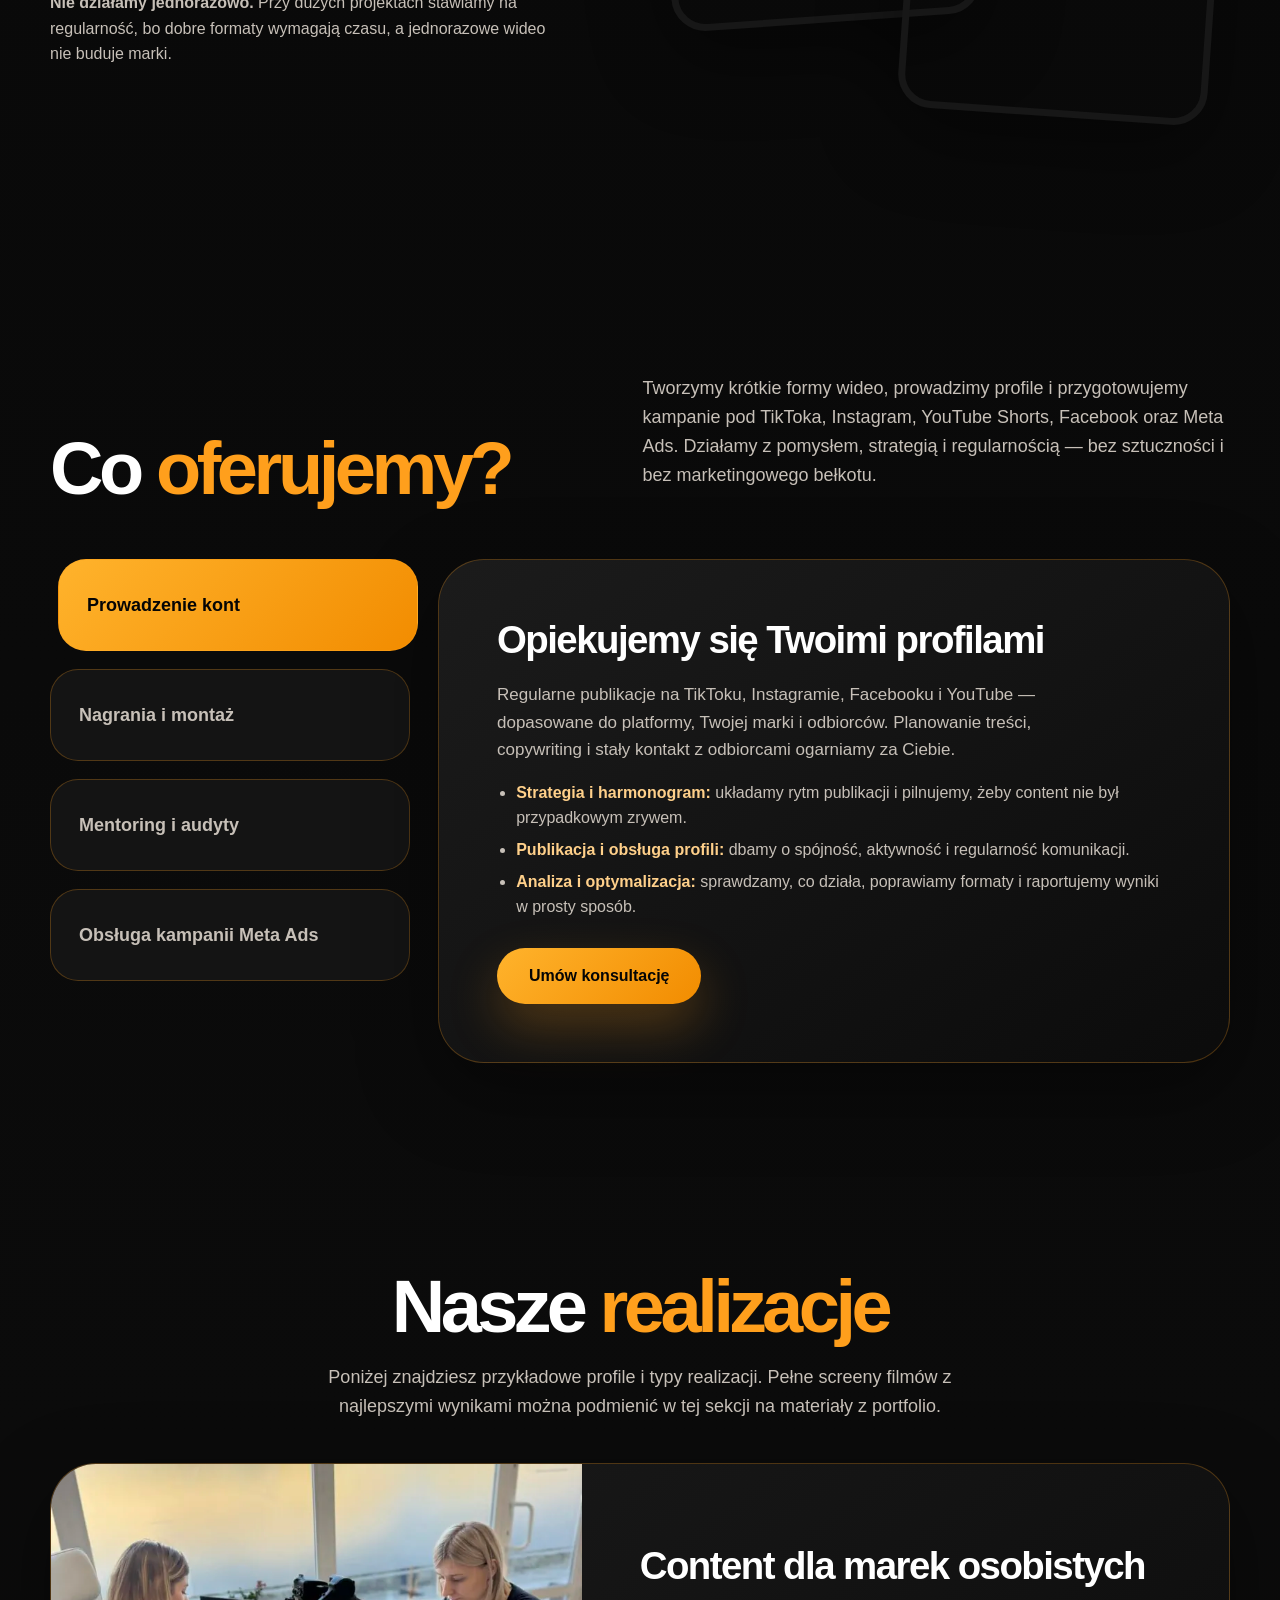
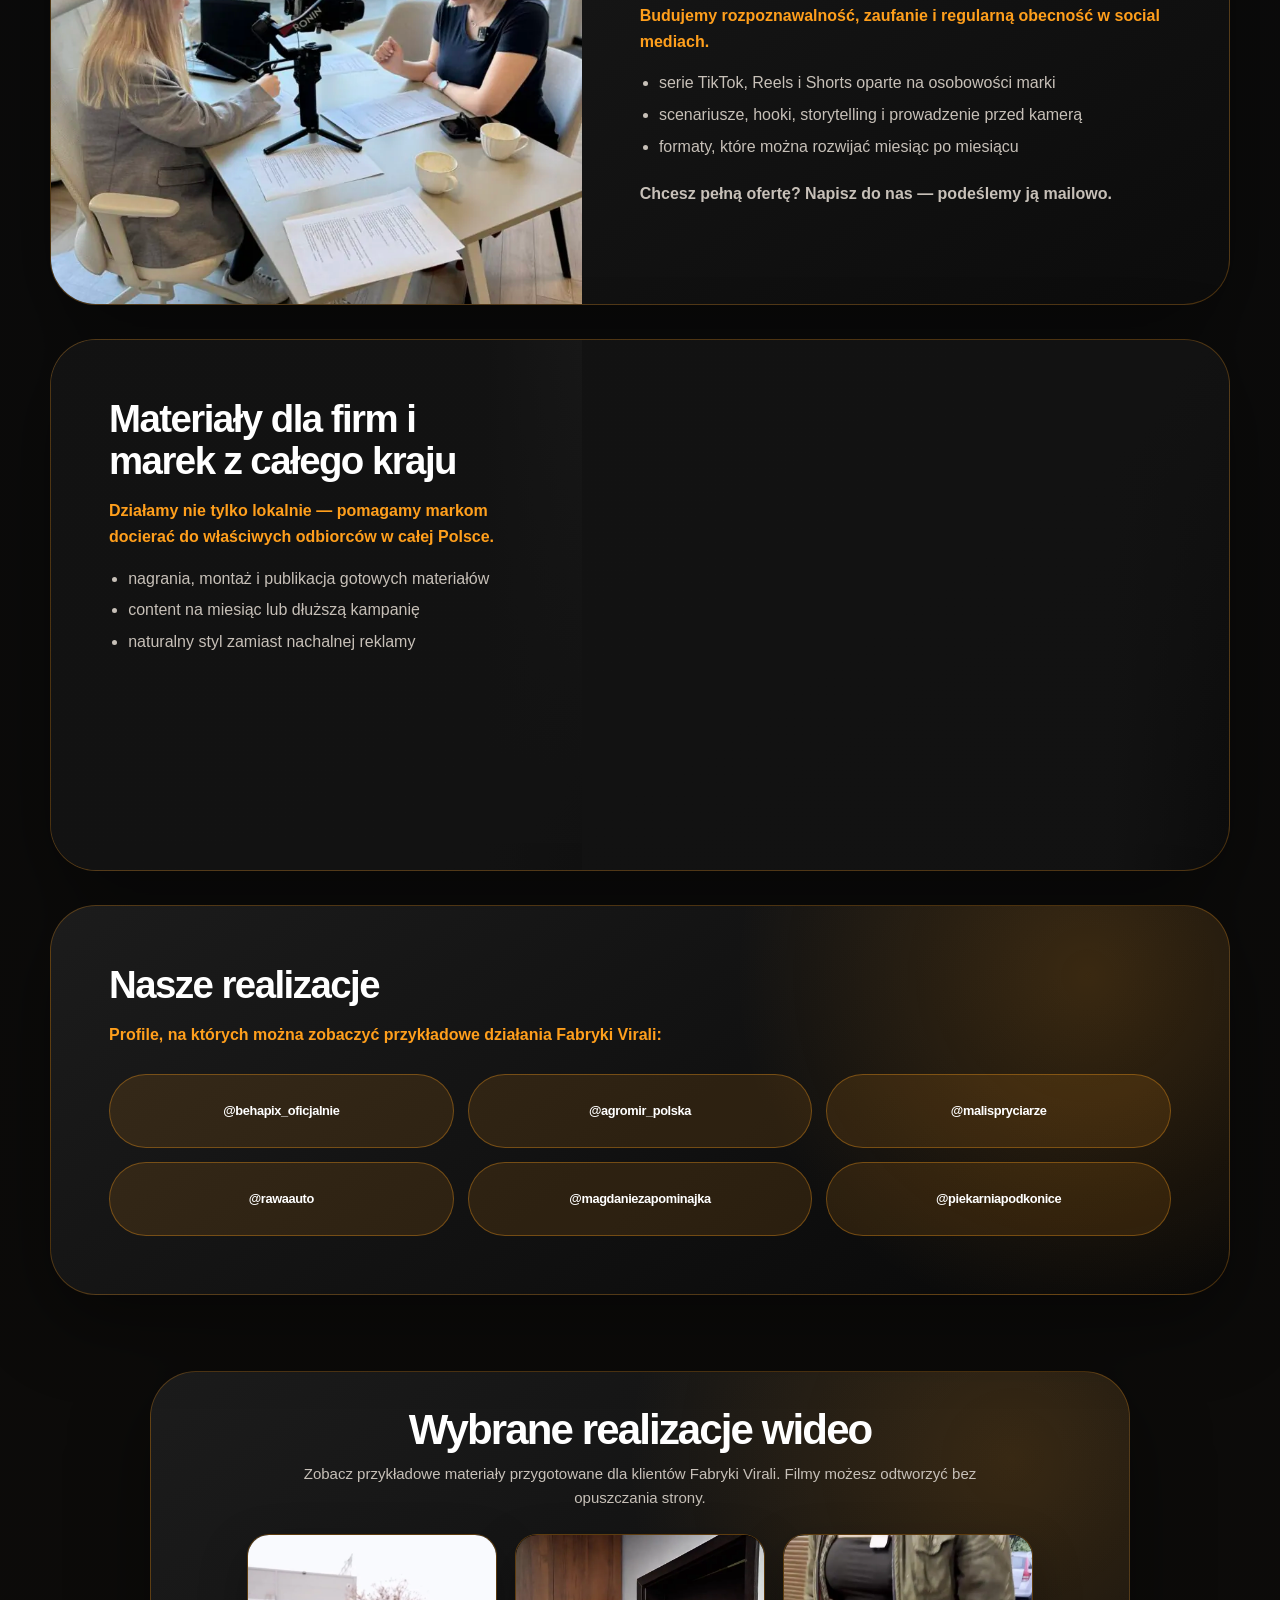
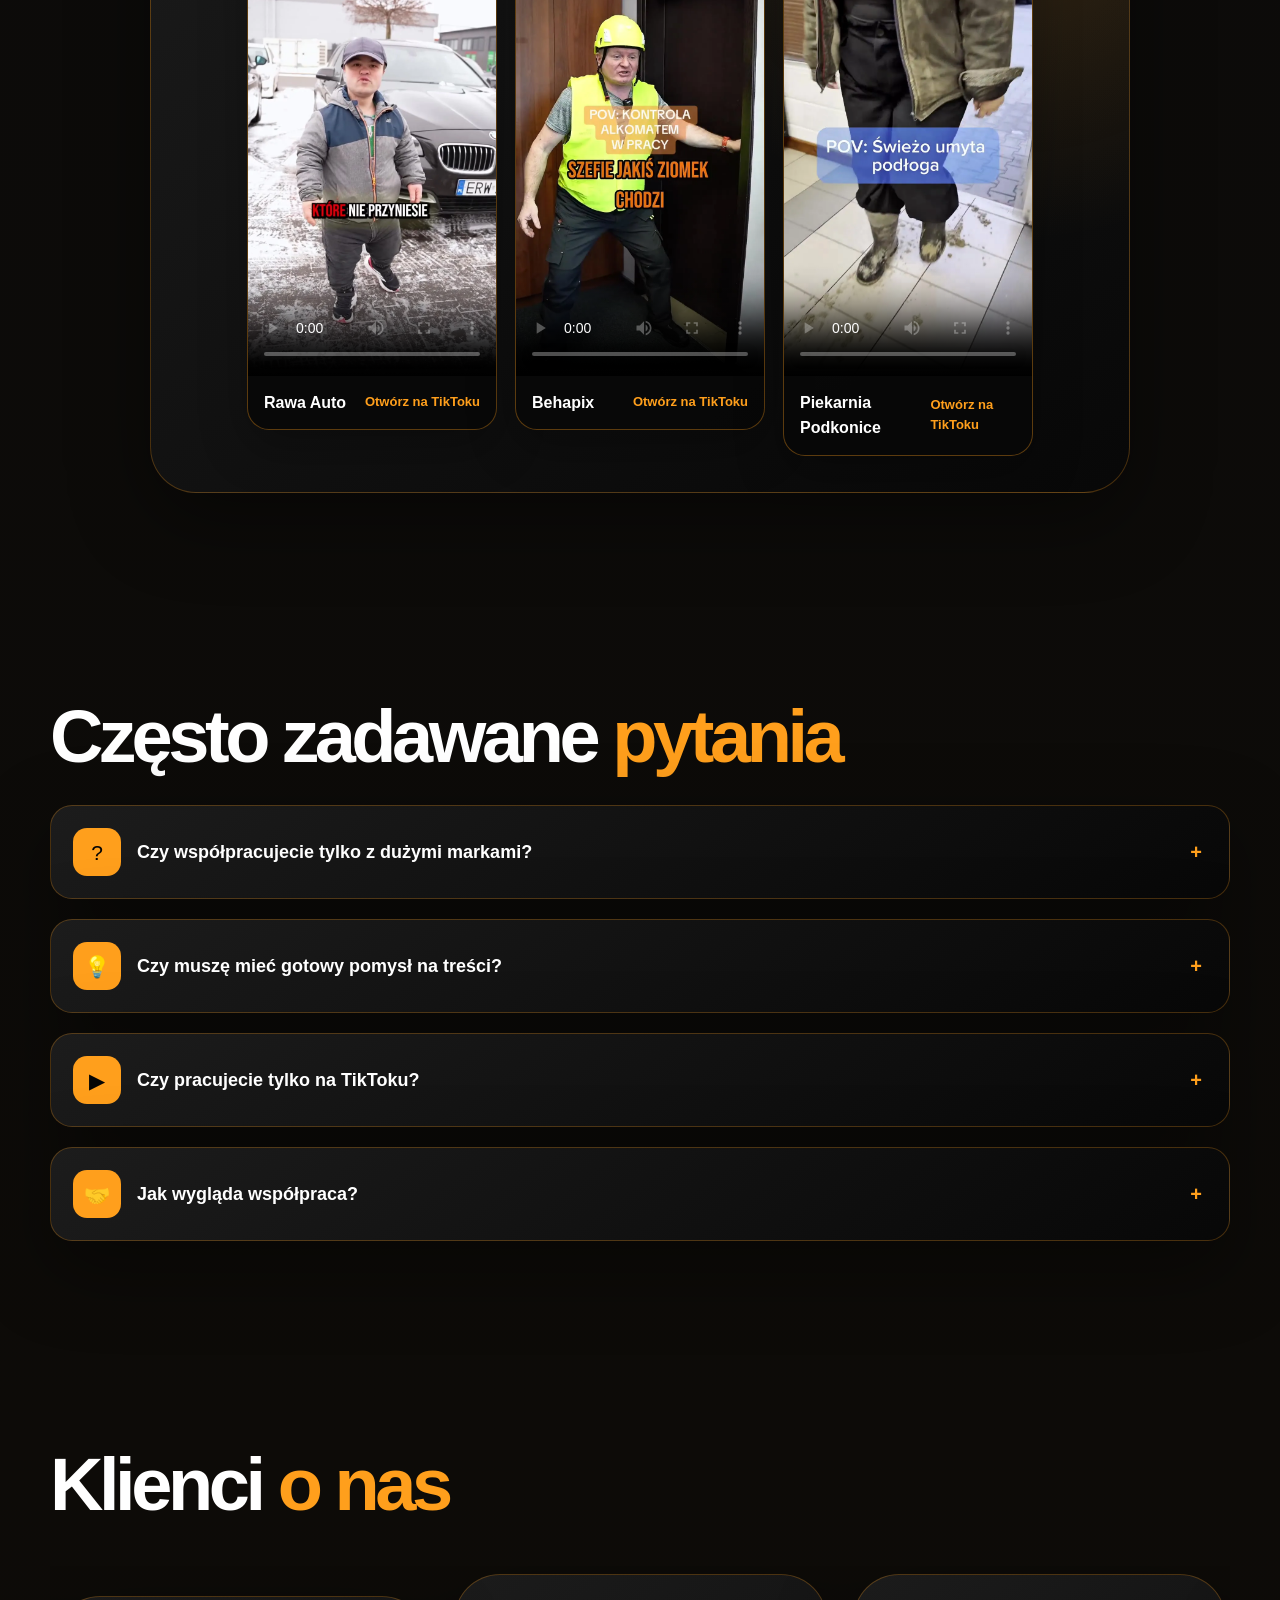
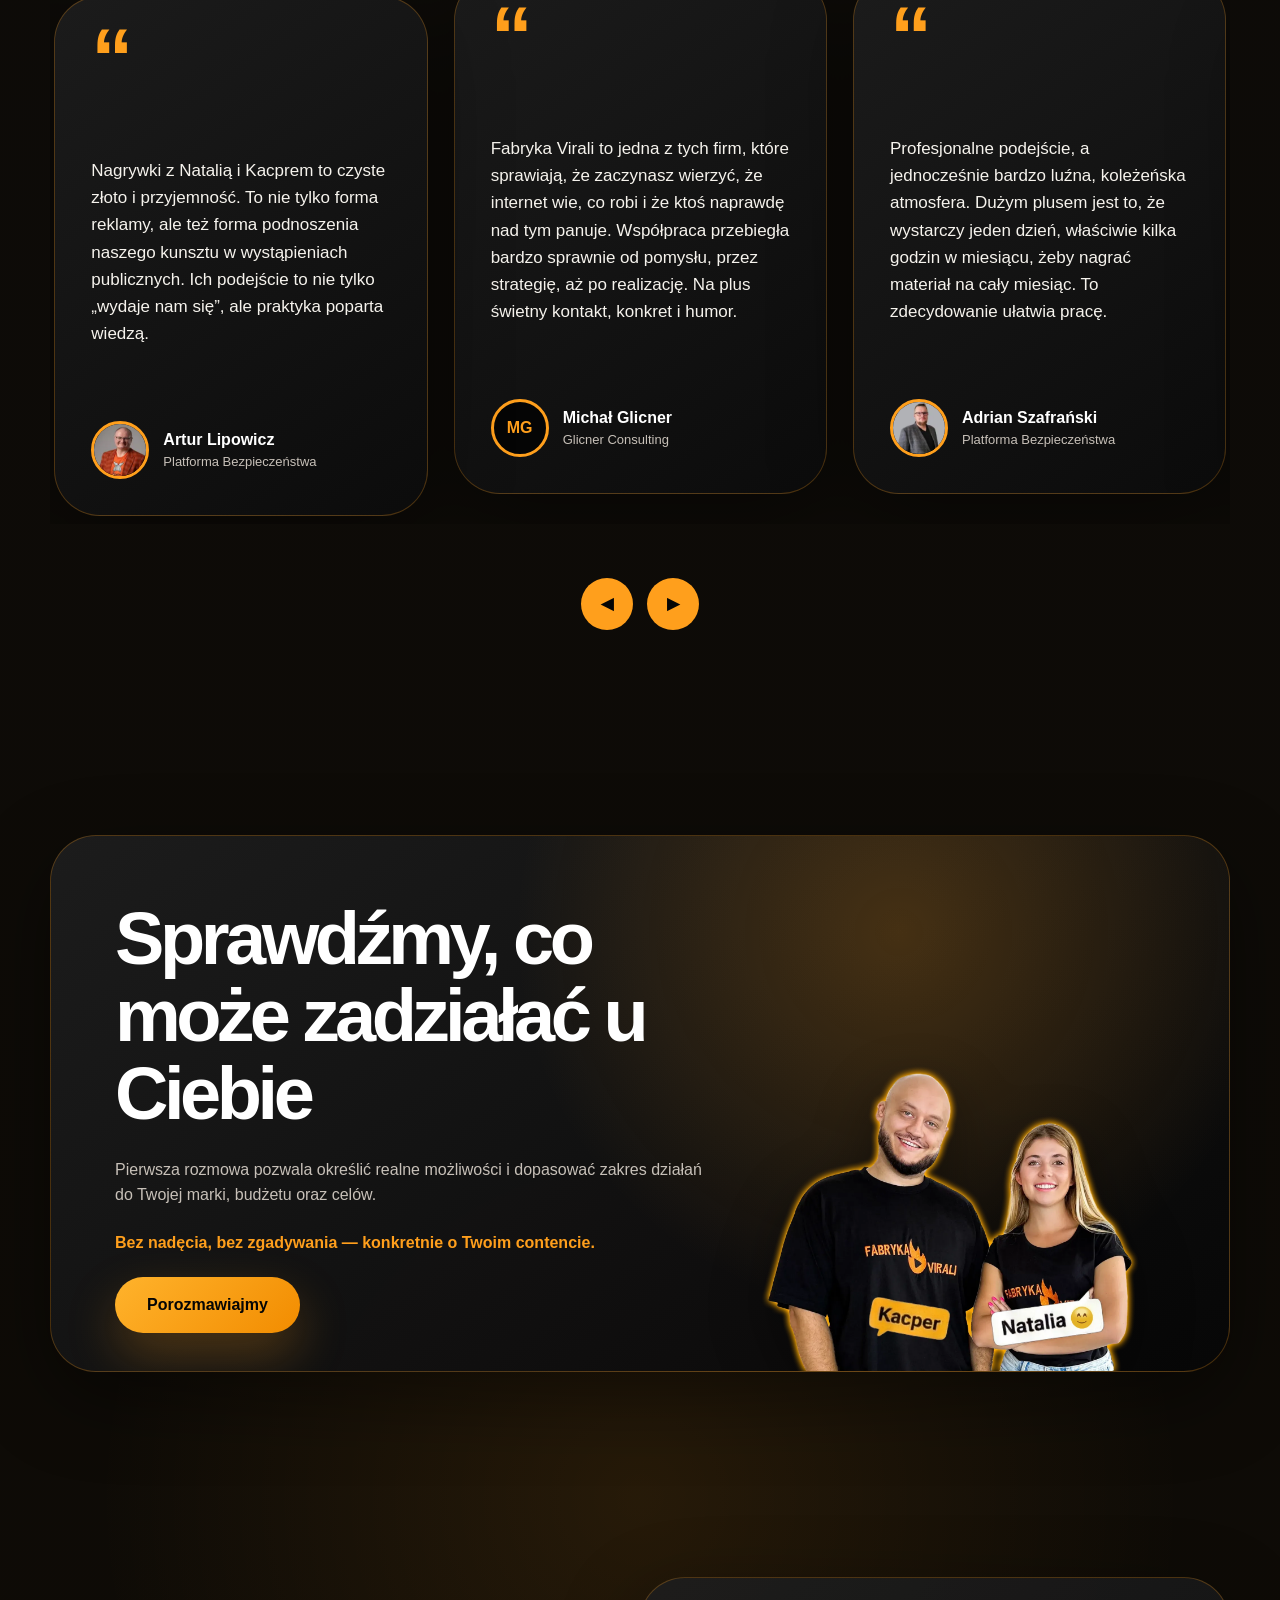
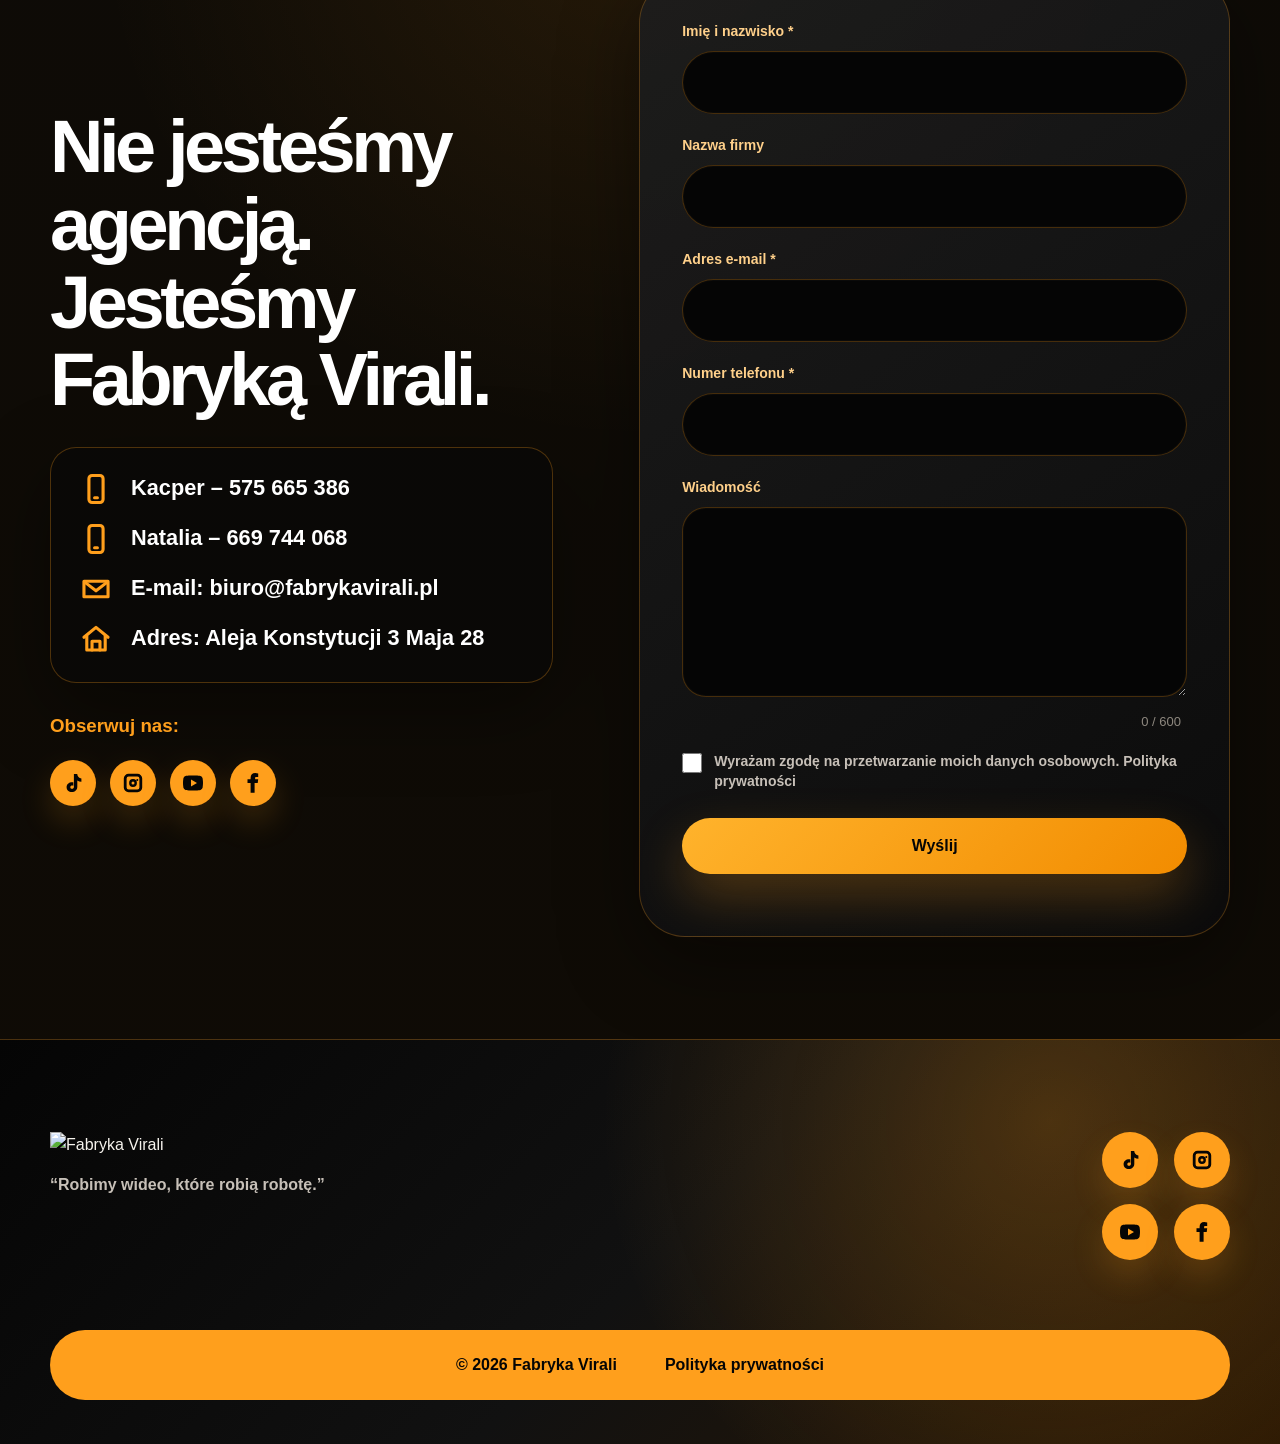
==== commit e73ba985: "Update index.html" ====
--- a/index.html
+++ b/index.html
@@ -15,7 +15,9 @@
 <meta property="og:image" content="https://fabrykavirali.pl/assets/img/wwwglowna-1.webp"/>
 <meta property="og:url" content="https://fabrykavirali.pl/"/>
 <meta name="twitter:card" content="summary_large_image"/>
-<link rel="icon" type="image/png" href="assets/fv-logo.png"/>
+<link rel="icon" type="image/png" href="assets/favicon.png"/>
+<link rel="icon" href="assets/favicon.ico" sizes="any"/>
+<link rel="apple-touch-icon" href="assets/apple-touch-icon.png"/>
 <!-- Google Fonts jest ładowany dopiero po zgodzie na cookies marketingowe (patrz script.js) -->
 <link href="css/01-variables.css?v=fv-mobile-fixes-20260629-1" rel="stylesheet"/>
 <link href="css/02-base.css?v=fv-mobile-fixes-20260629-1" rel="stylesheet"/>
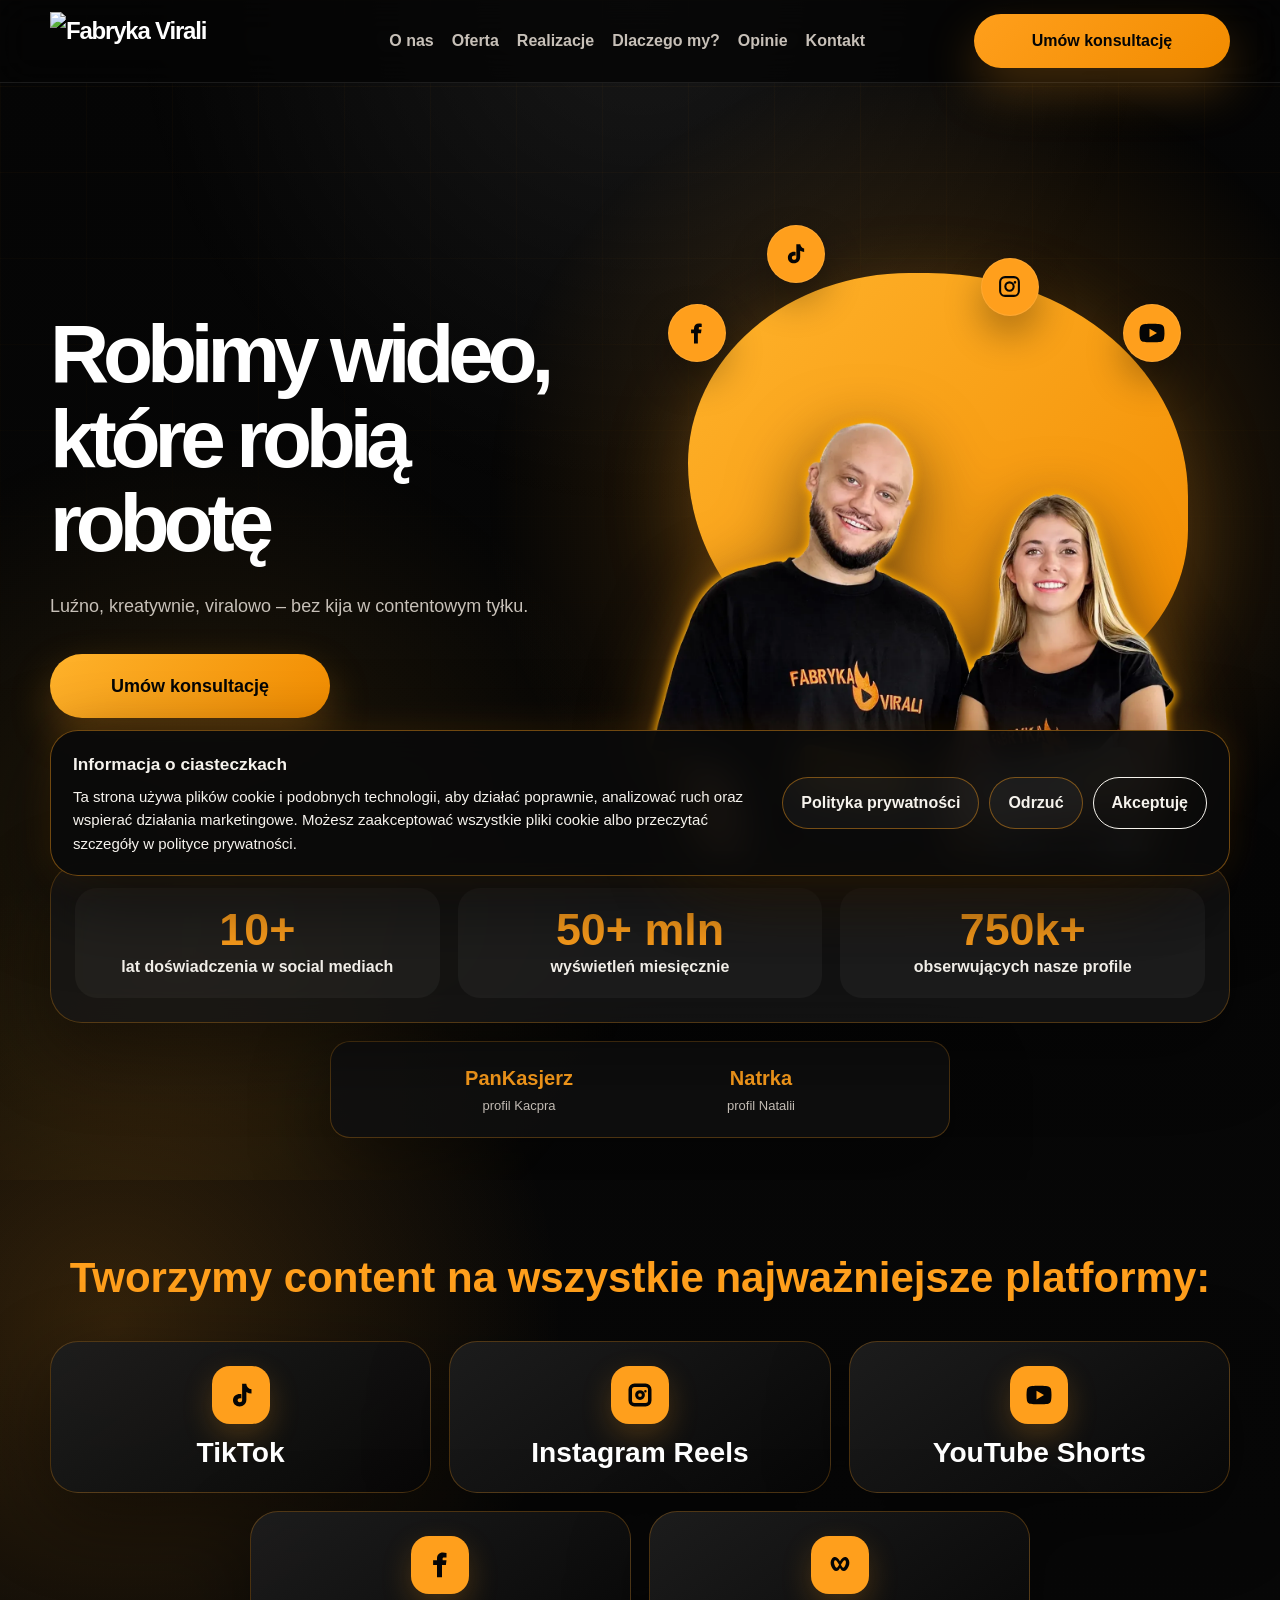
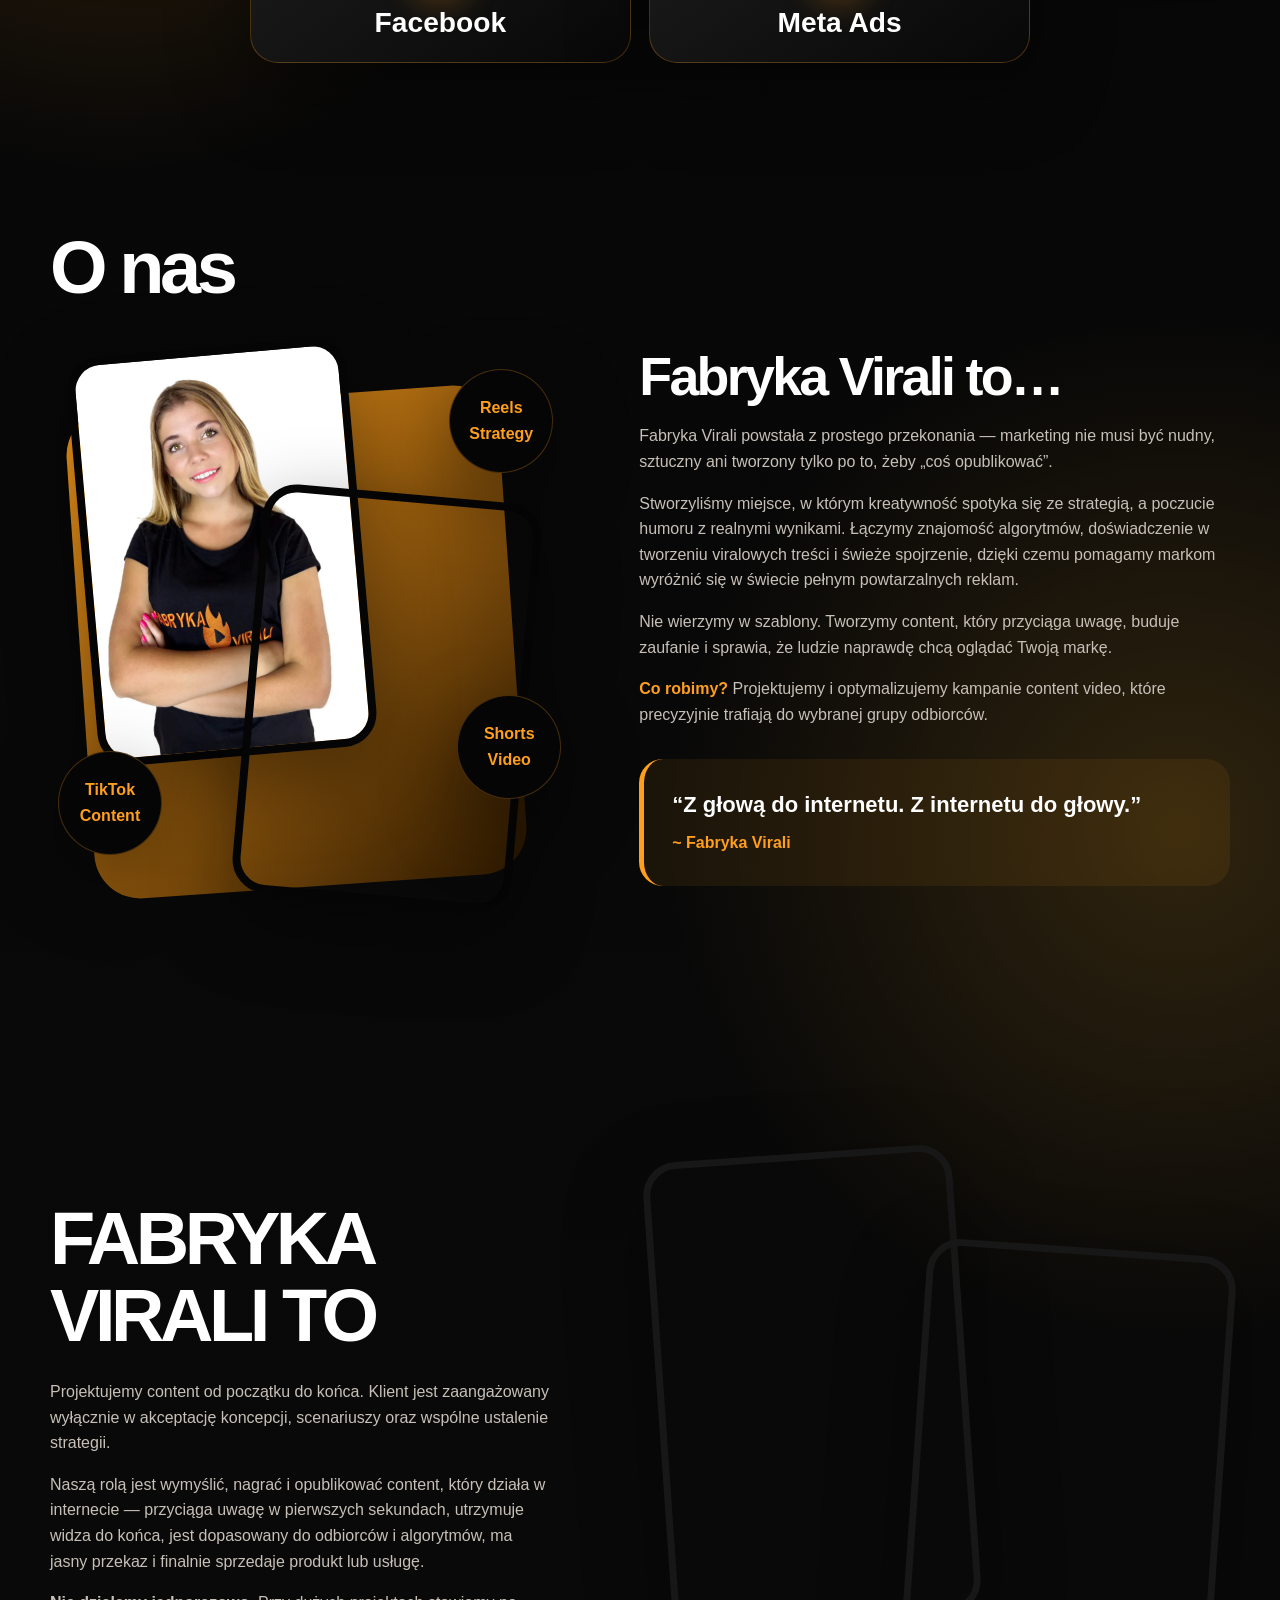
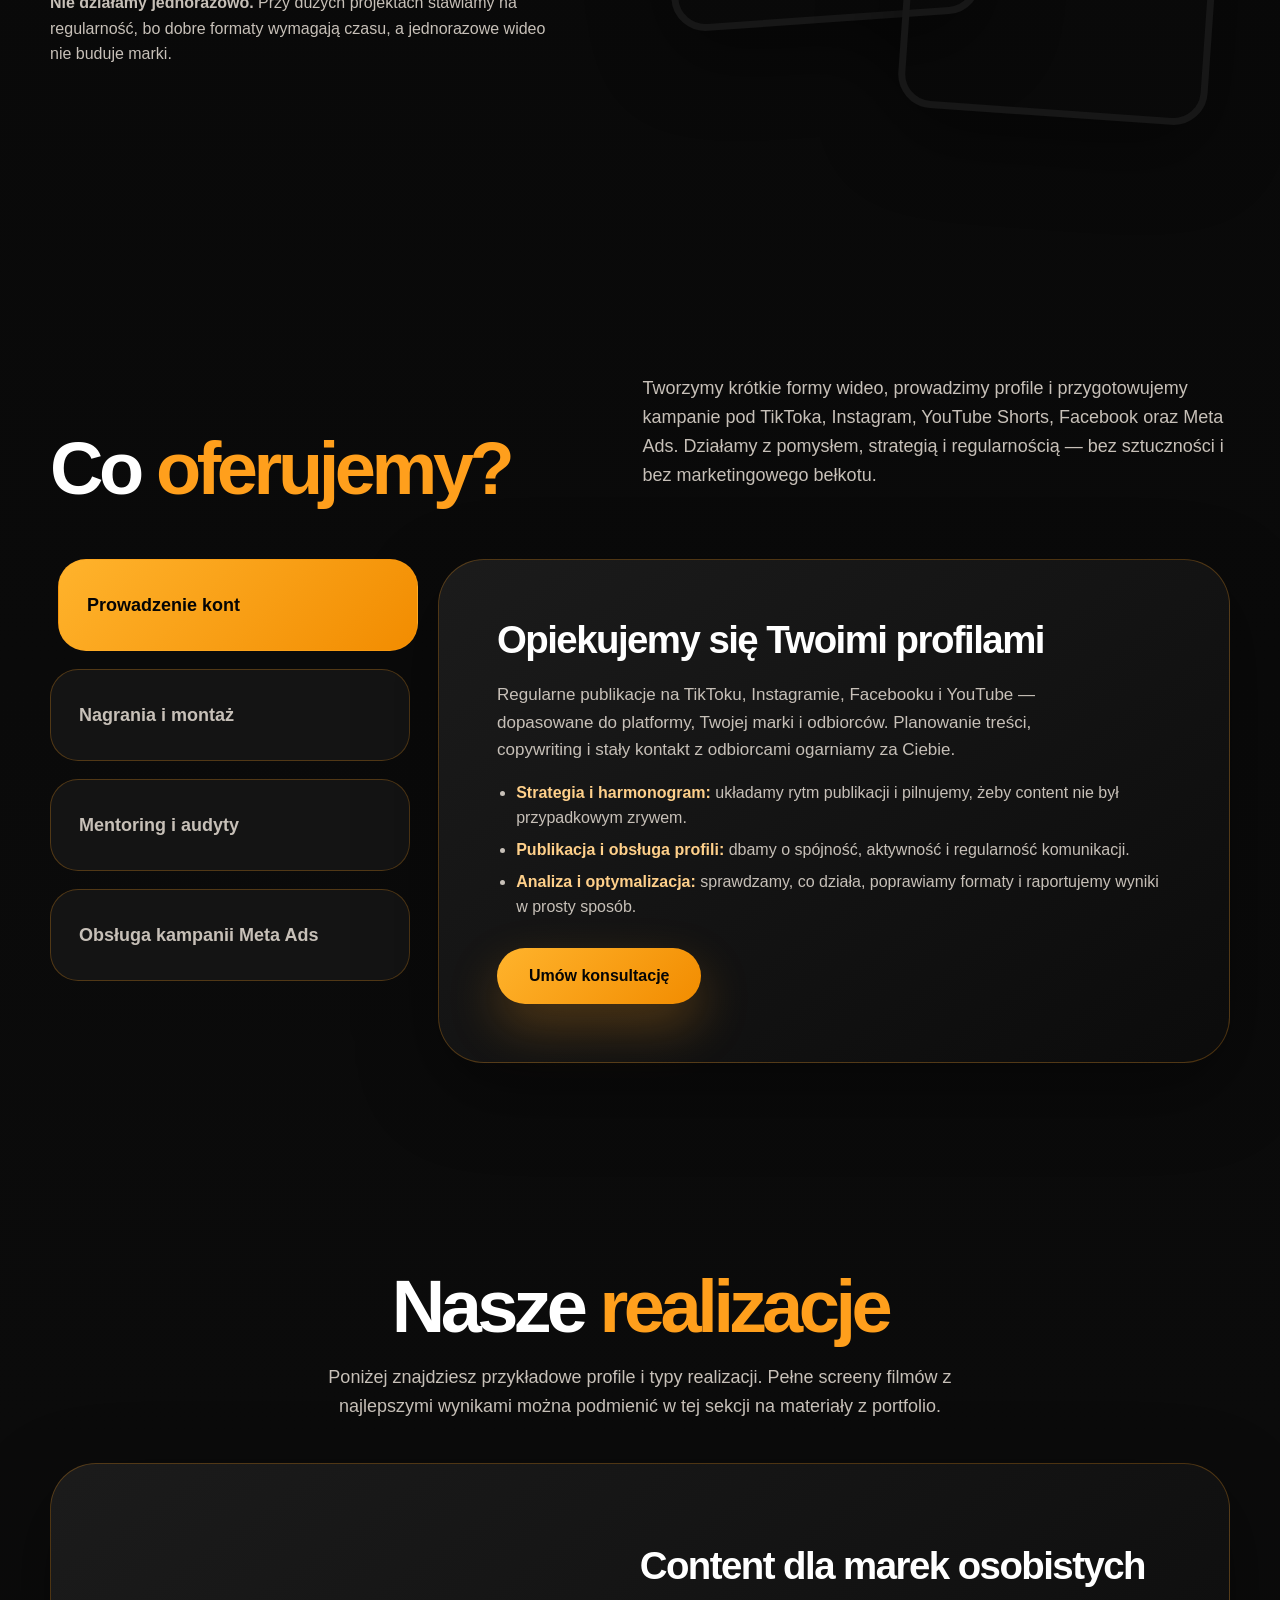
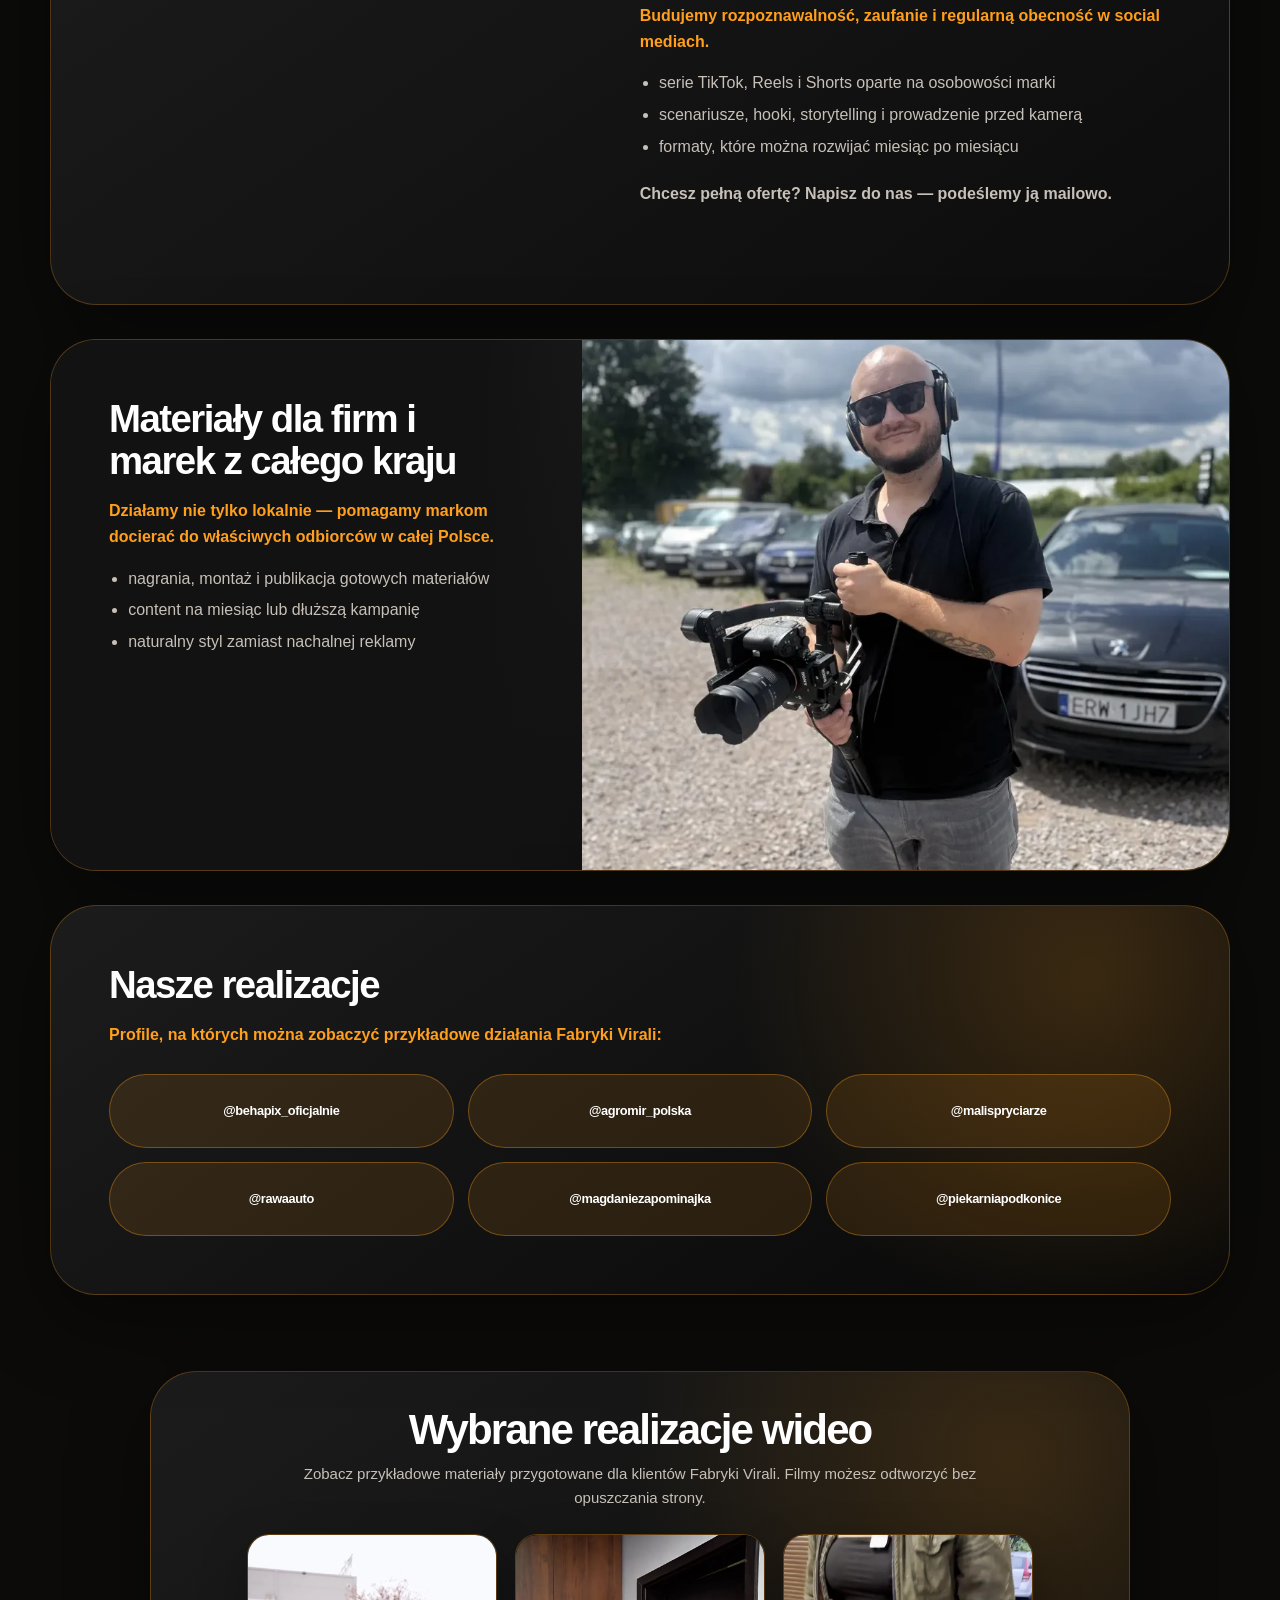
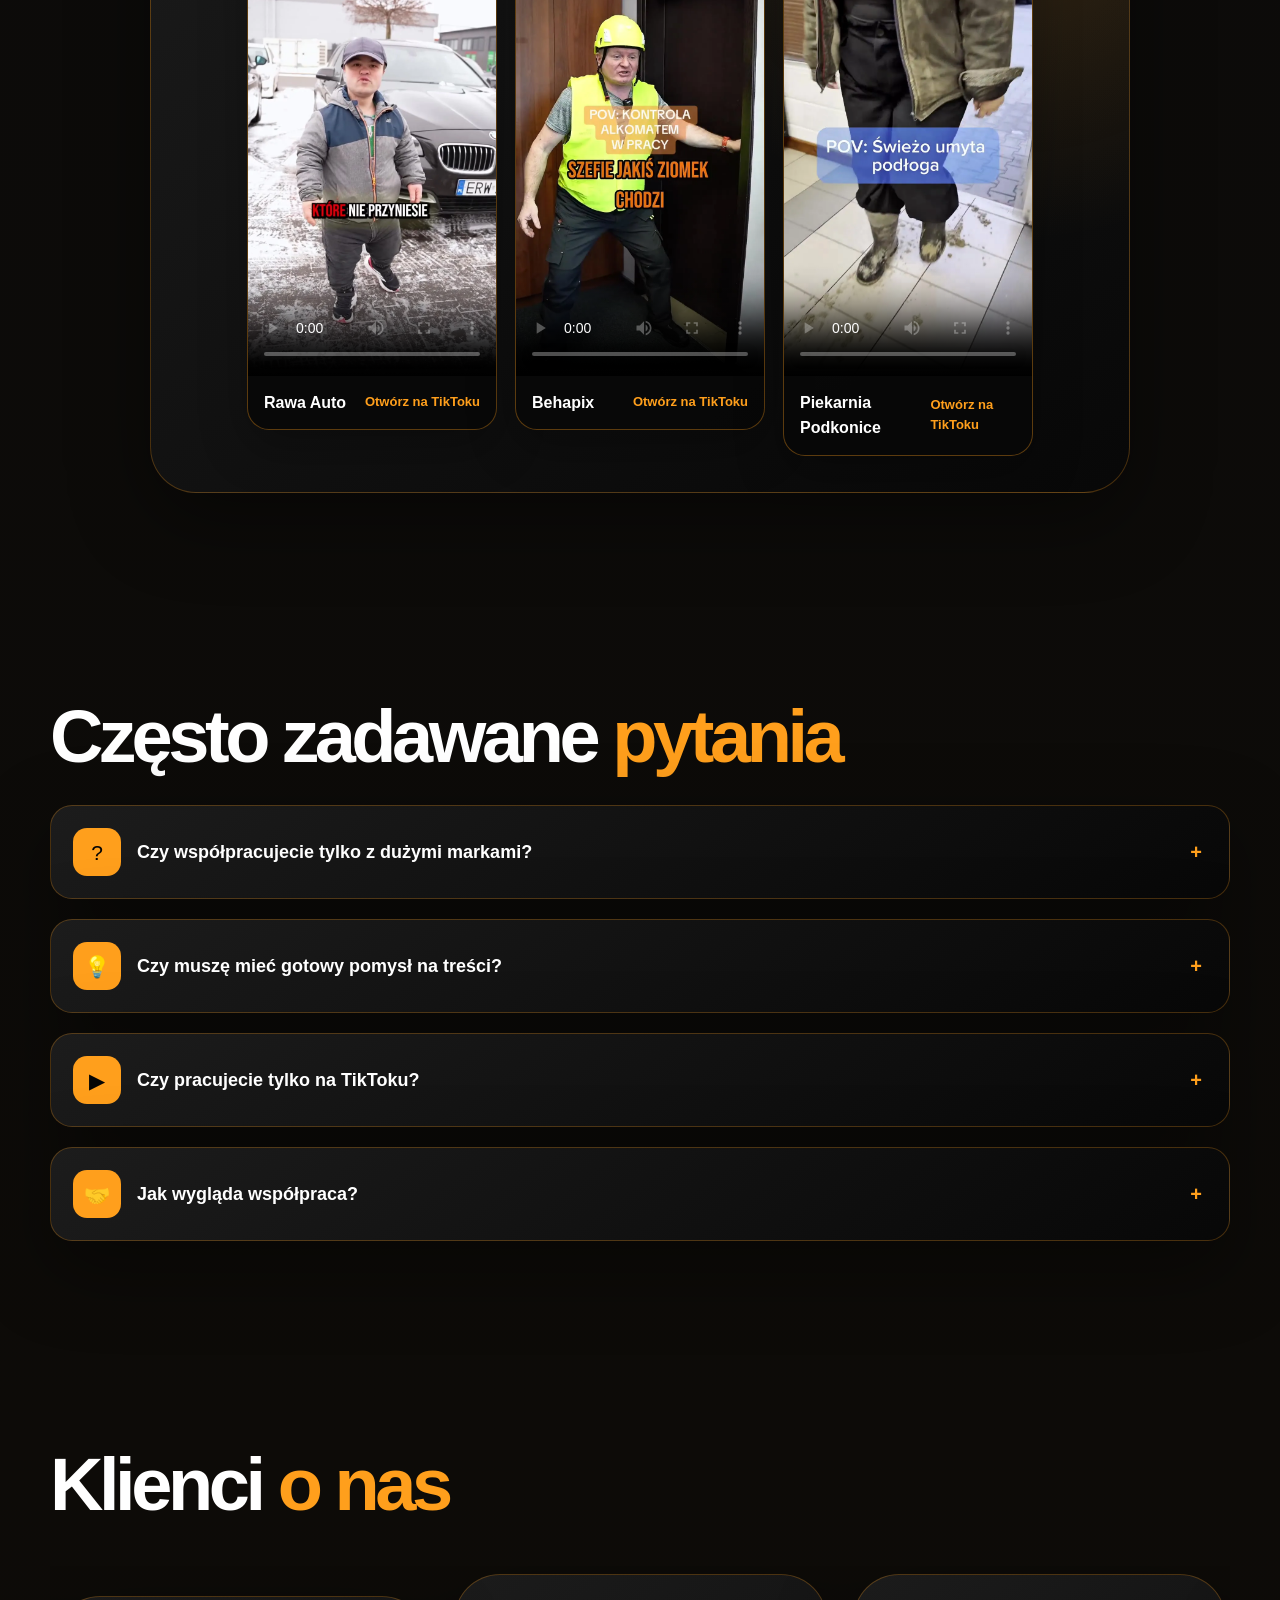
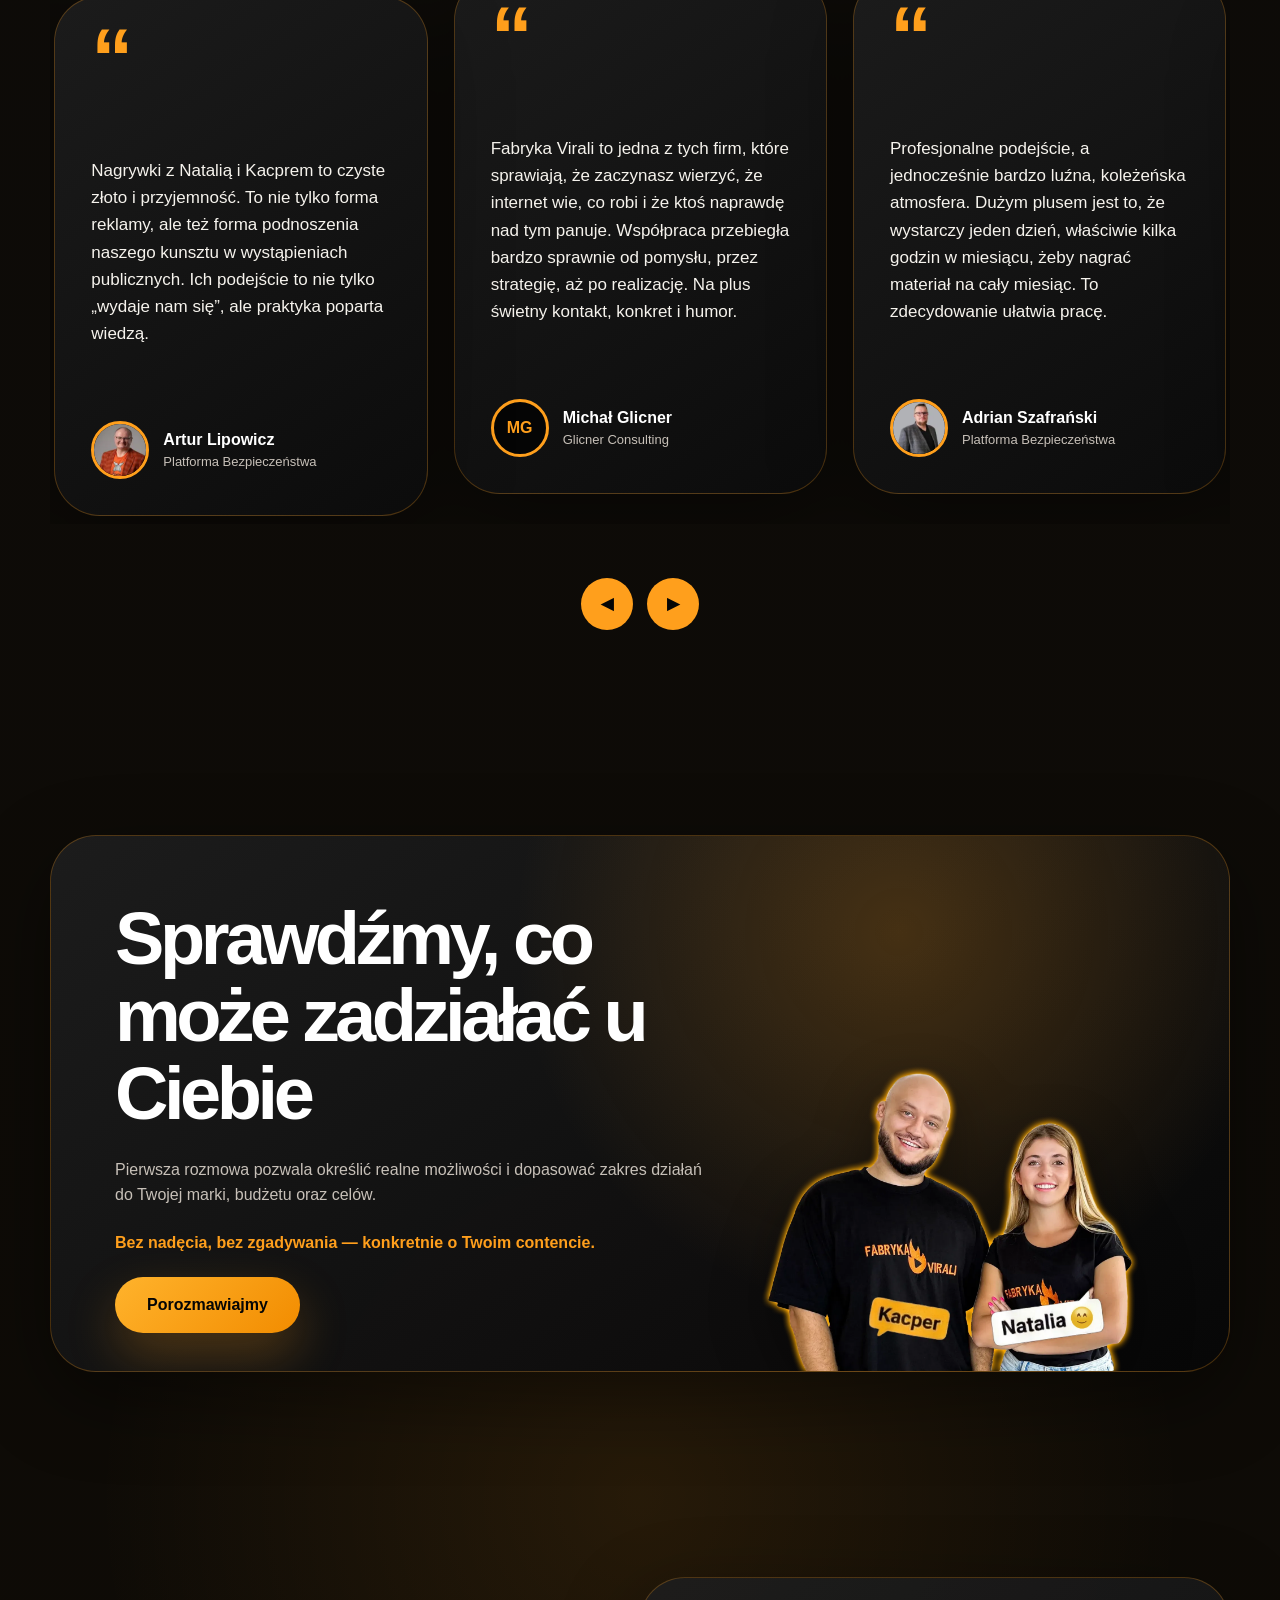
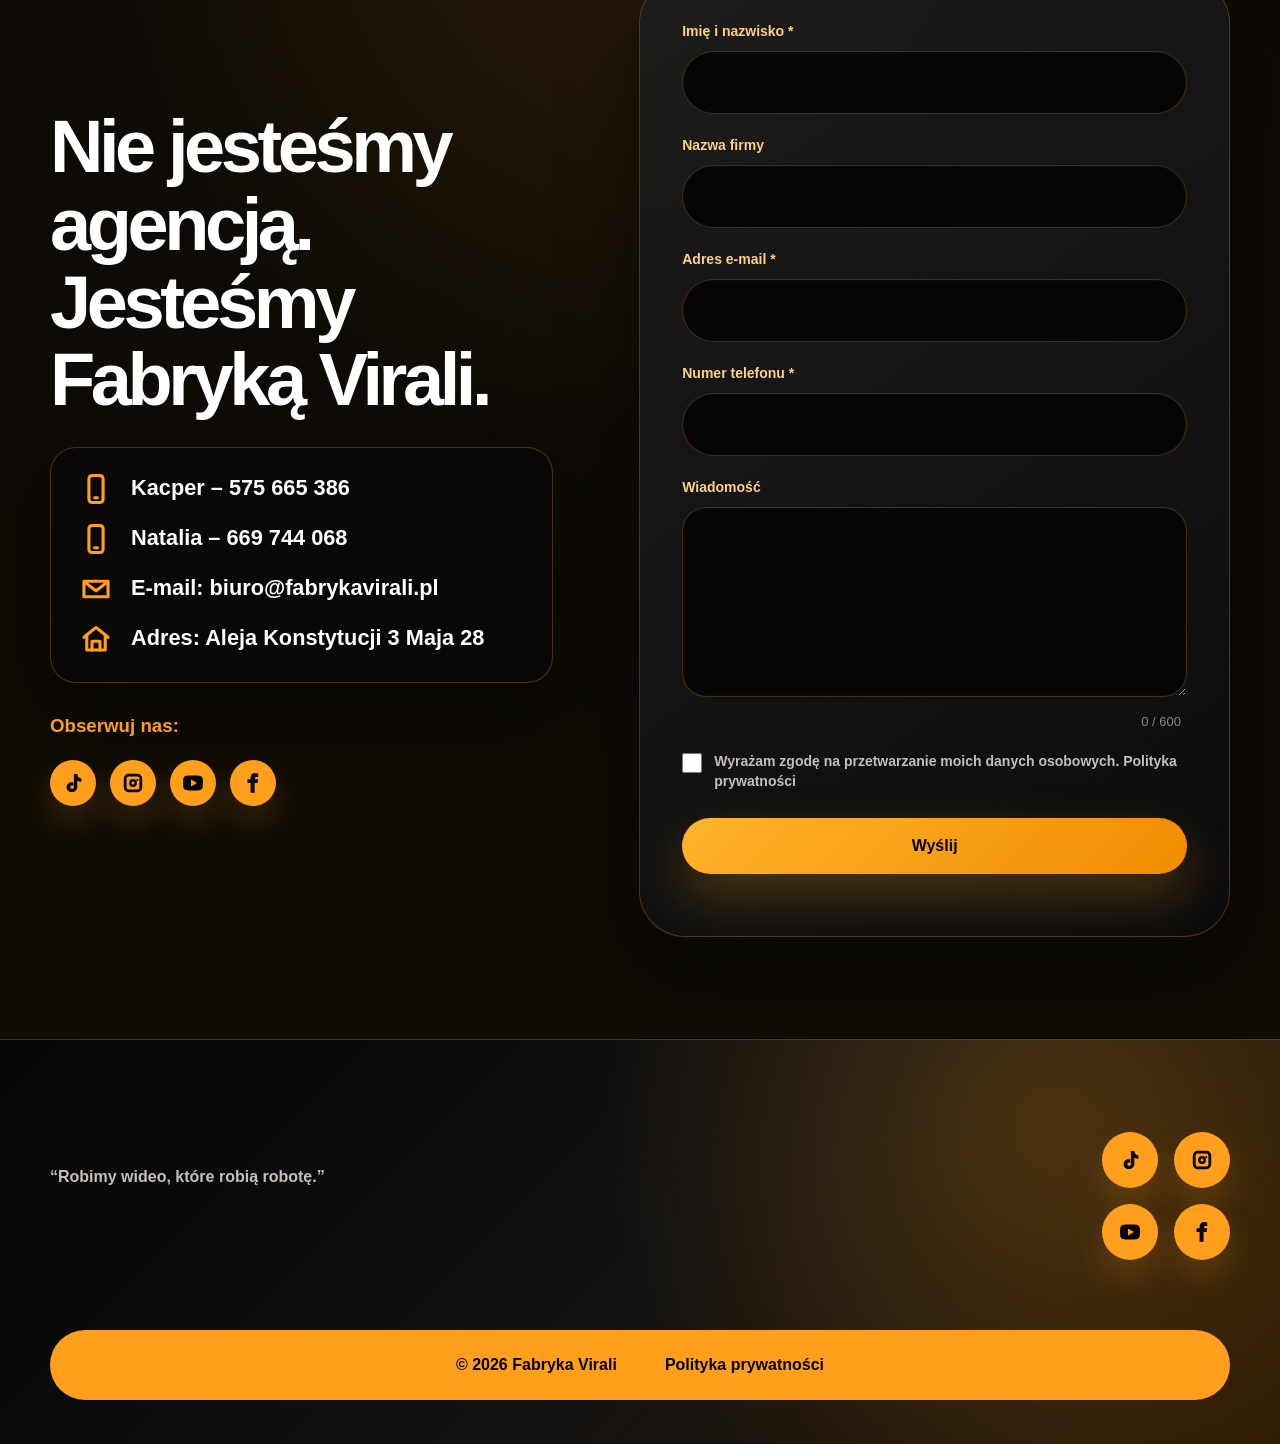
==== commit a4227040: "Update index.html" ====
--- a/index.html
+++ b/index.html
@@ -18,6 +18,8 @@
 <link rel="icon" type="image/png" href="assets/favicon.png"/>
 <link rel="icon" href="assets/favicon.ico" sizes="any"/>
 <link rel="apple-touch-icon" href="assets/apple-touch-icon.png"/>
+<link rel="manifest" href="manifest.json"/>
+<meta name="theme-color" content="#FFA500"/>
 <!-- Google Fonts jest ładowany dopiero po zgodzie na cookies marketingowe (patrz script.js) -->
 <link href="css/01-variables.css?v=fv-mobile-fixes-20260629-1" rel="stylesheet"/>
 <link href="css/02-base.css?v=fv-mobile-fixes-20260629-1" rel="stylesheet"/>
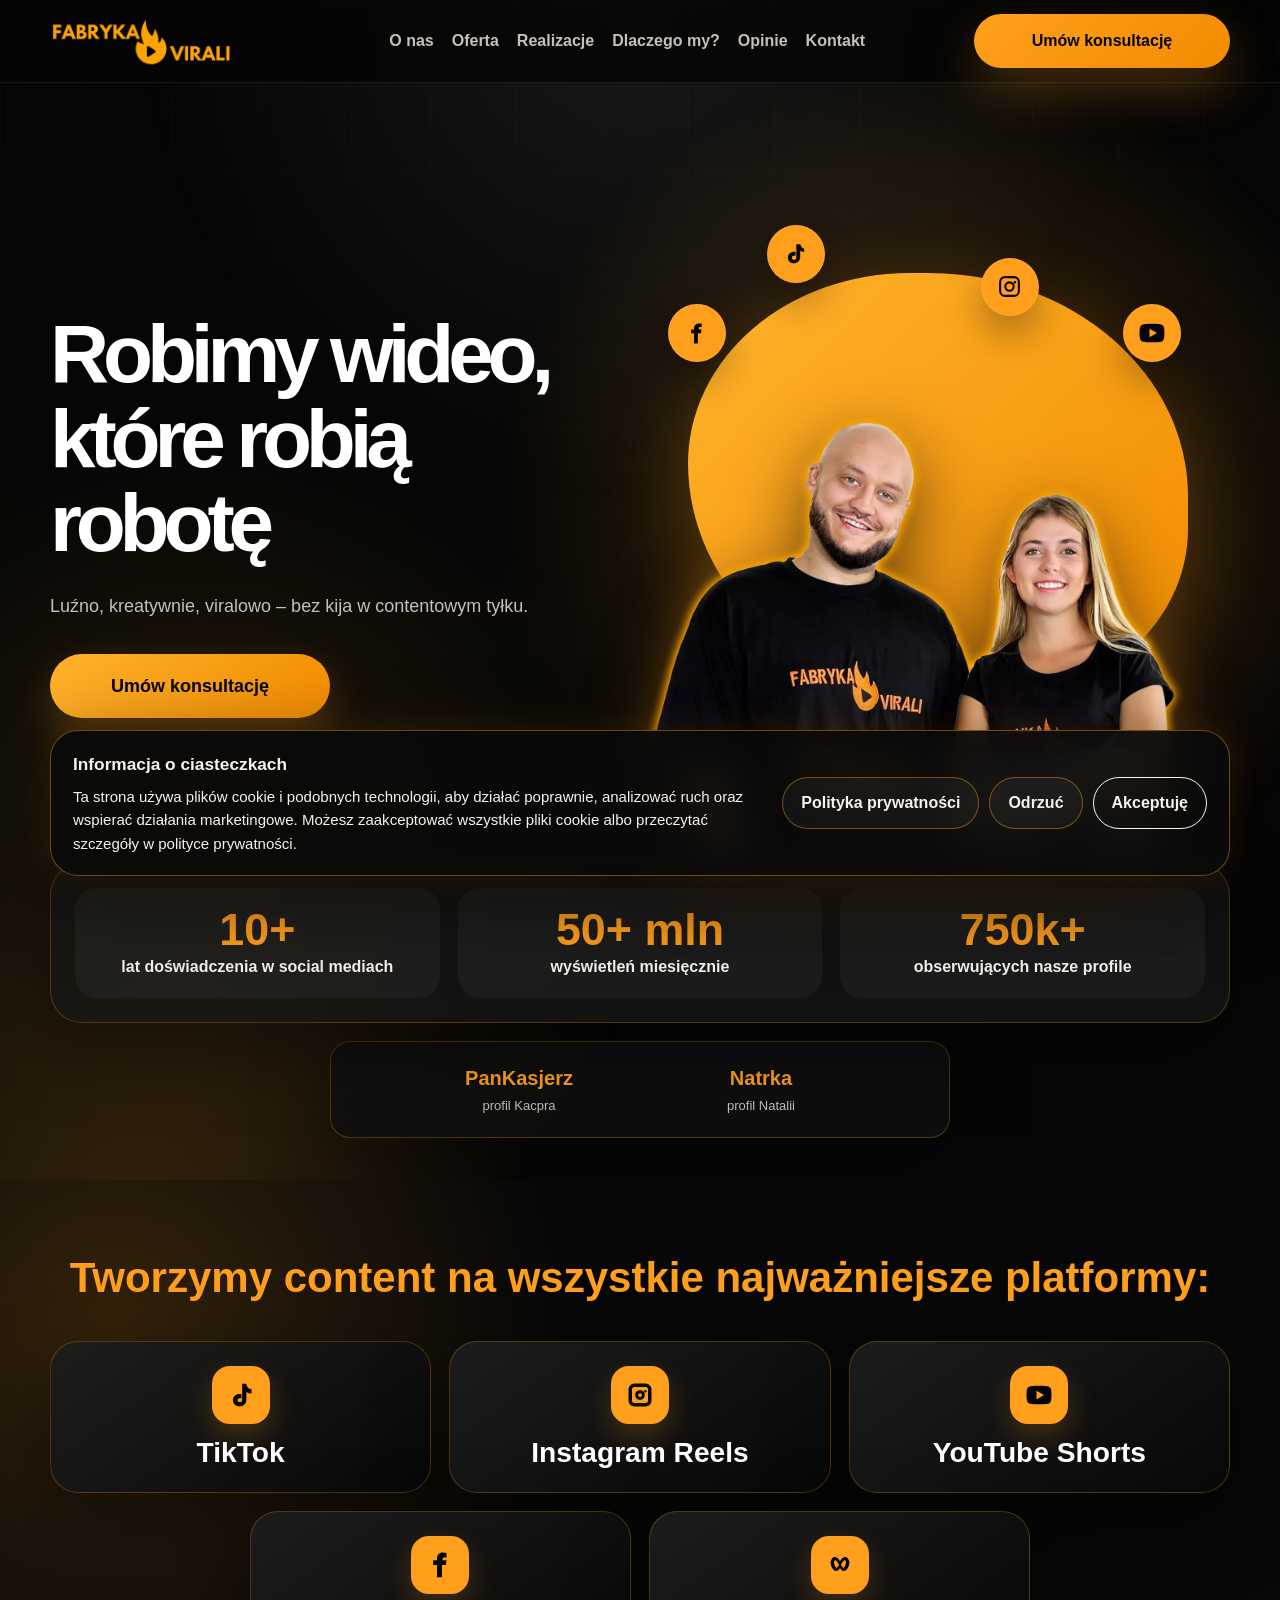
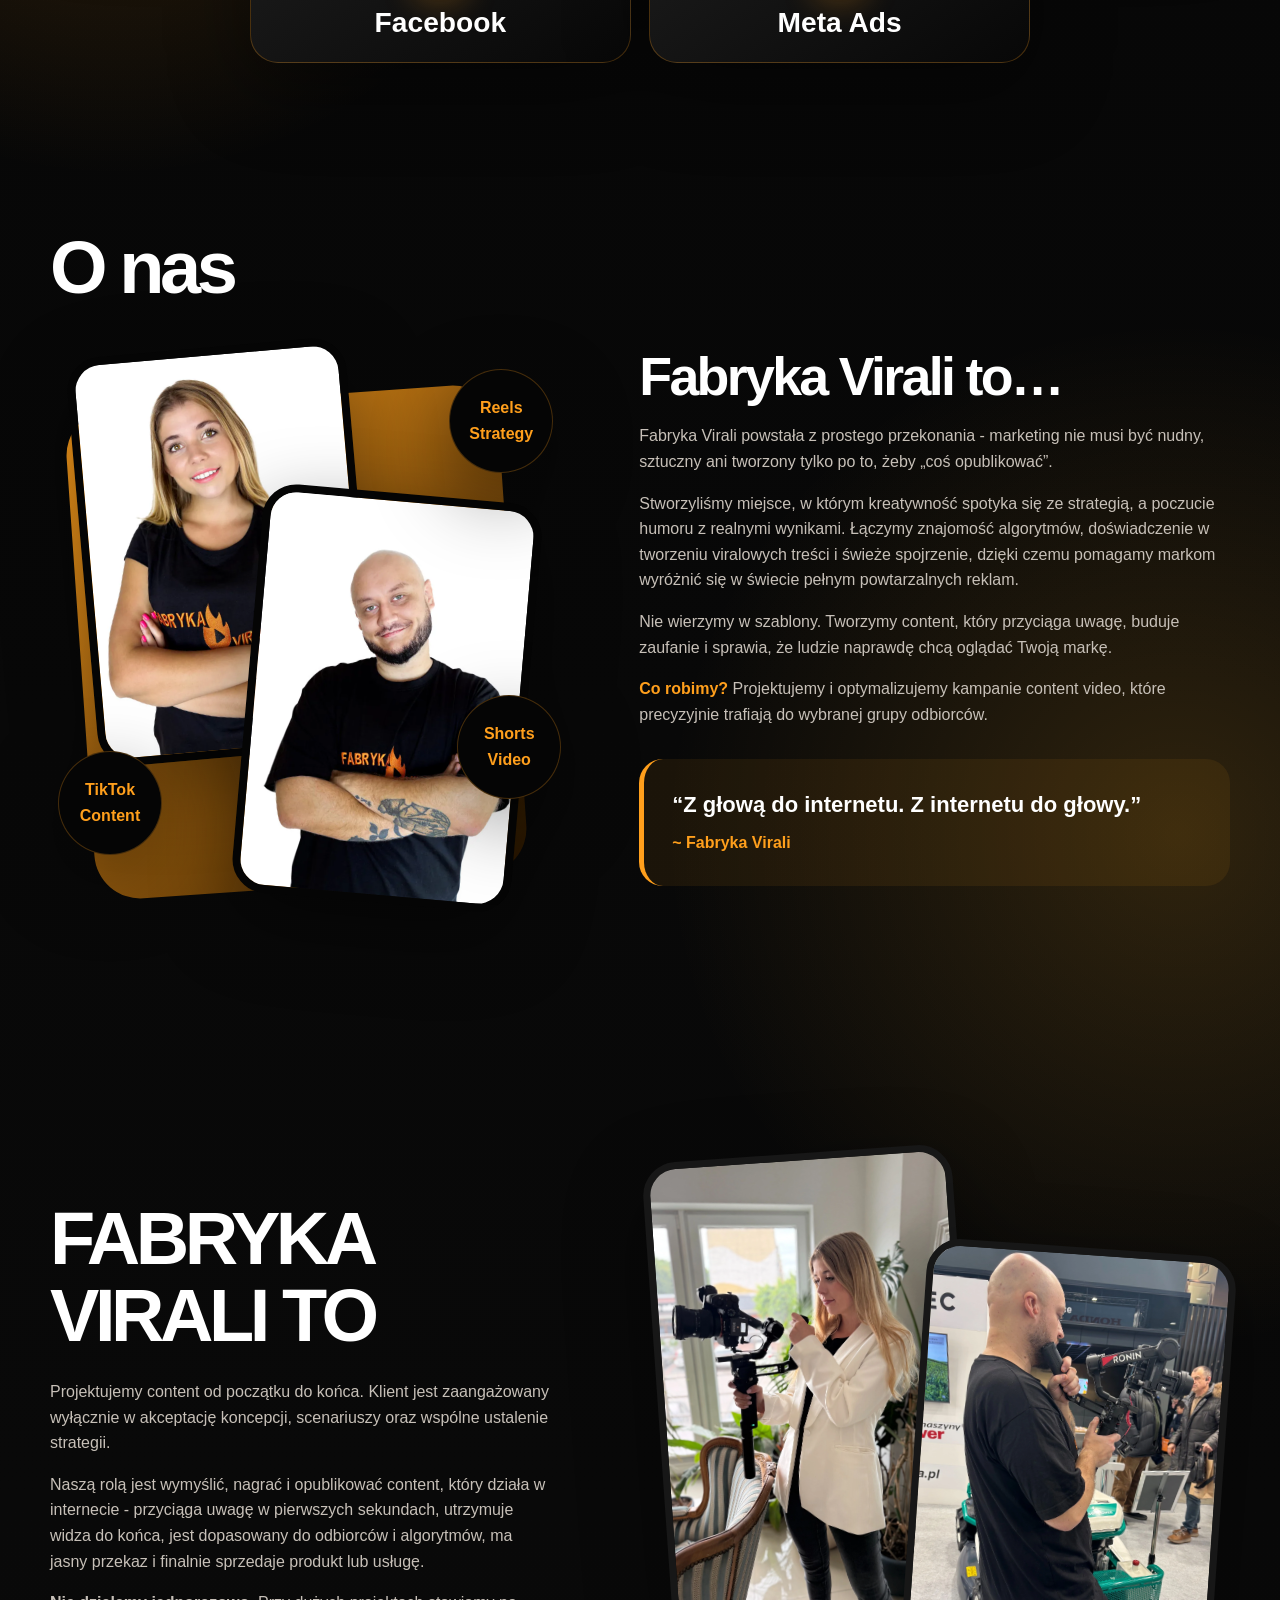
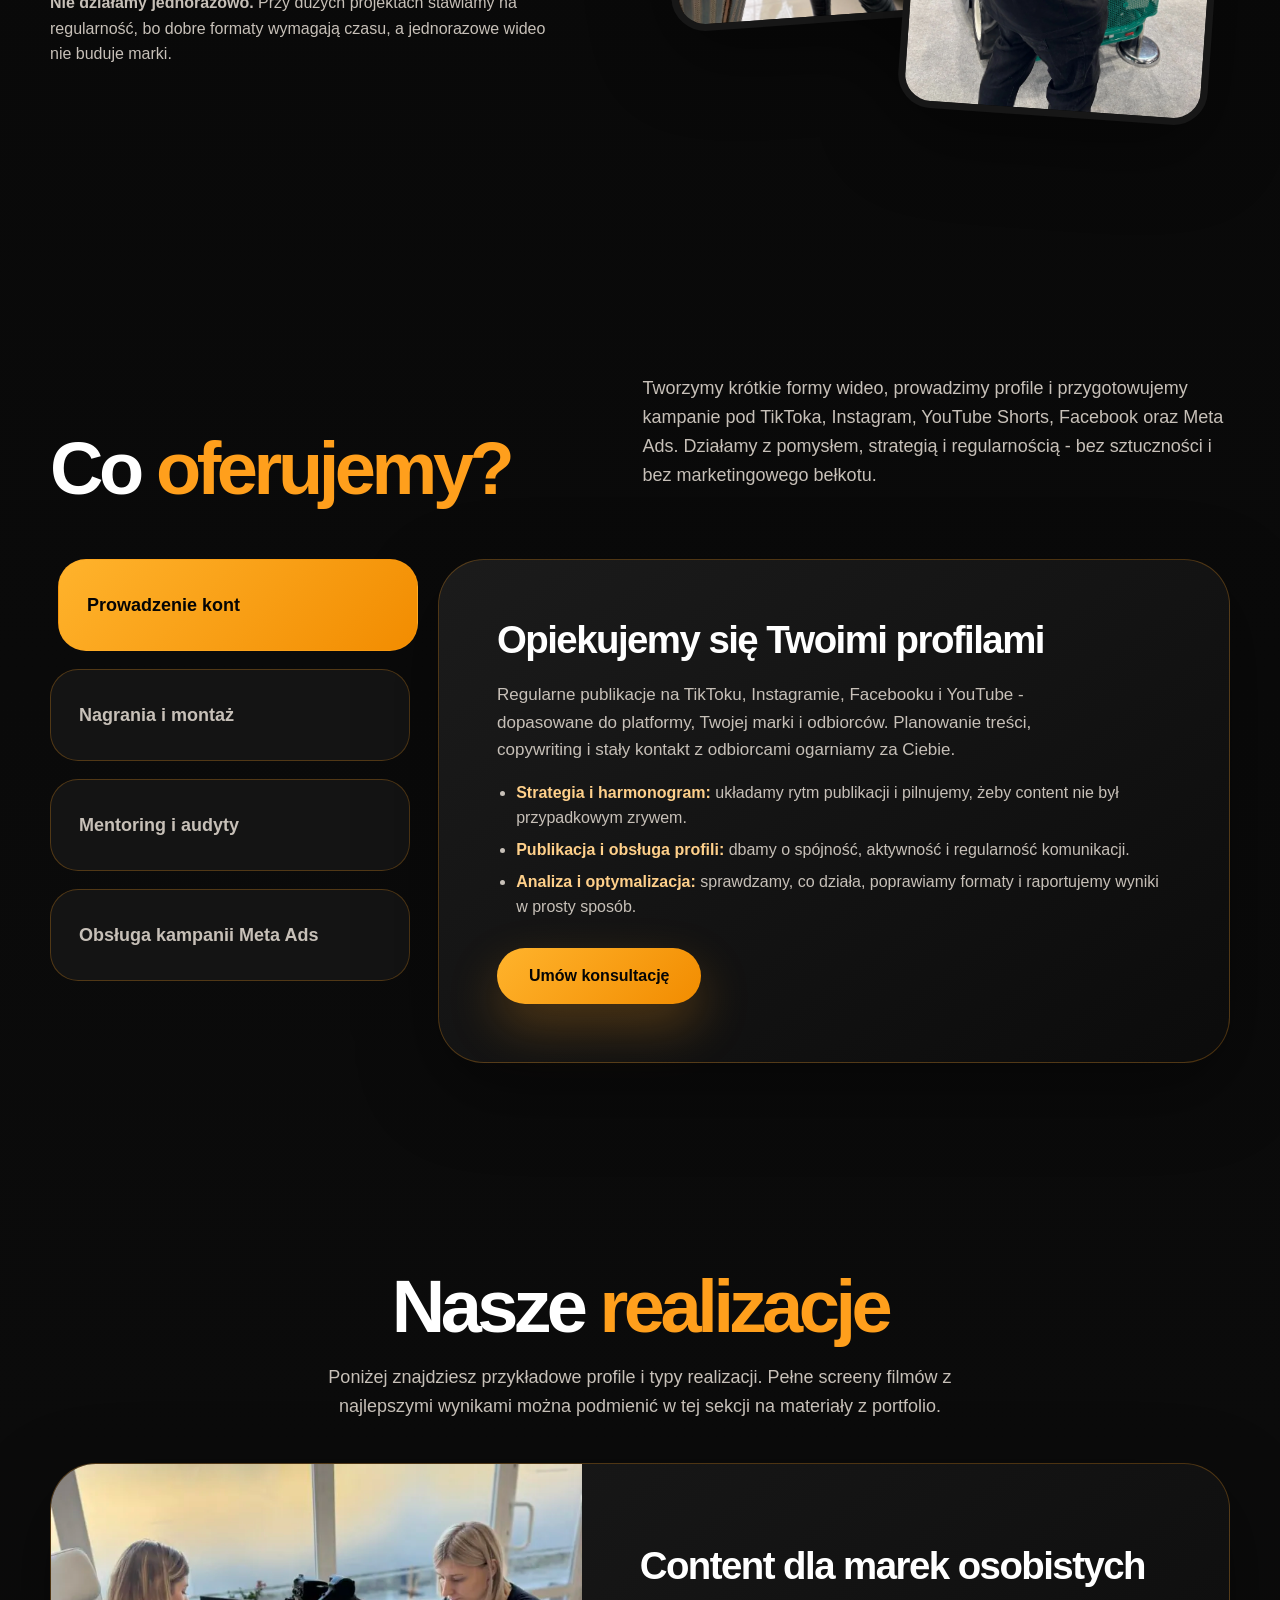
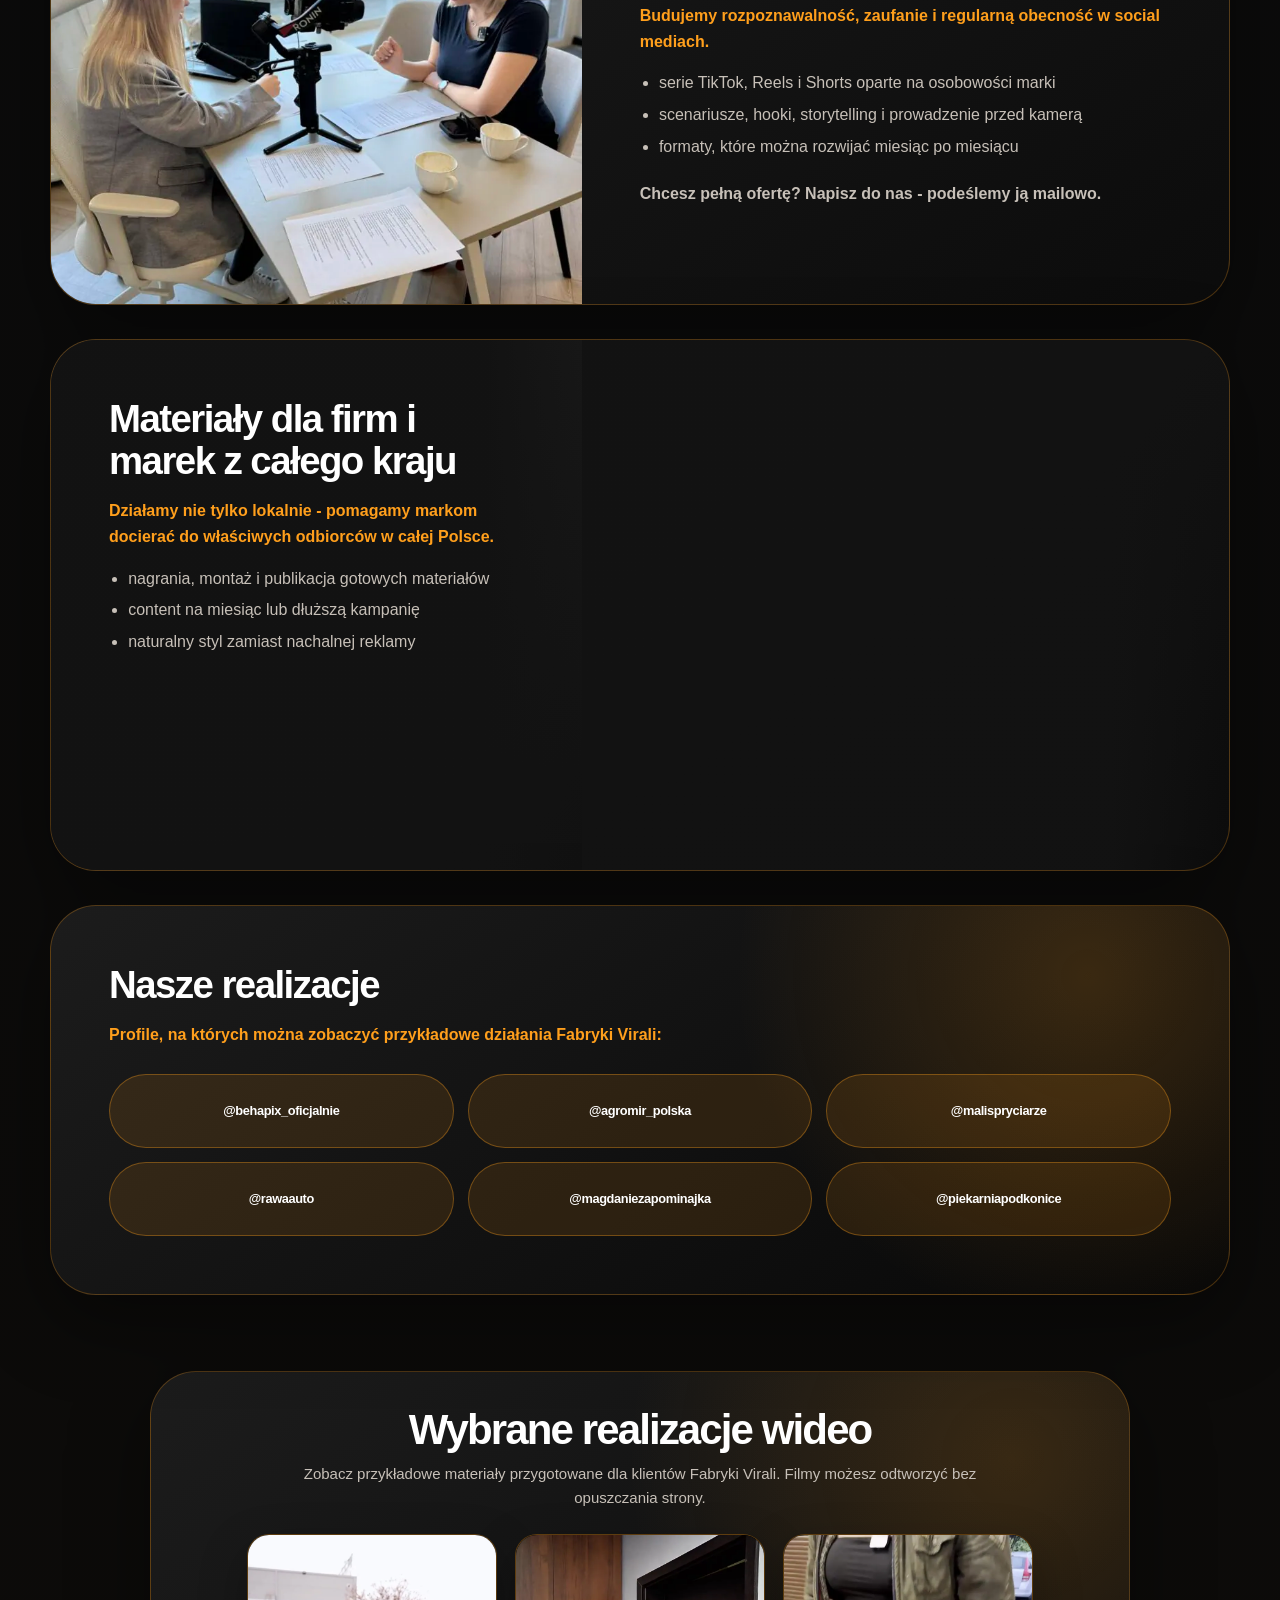
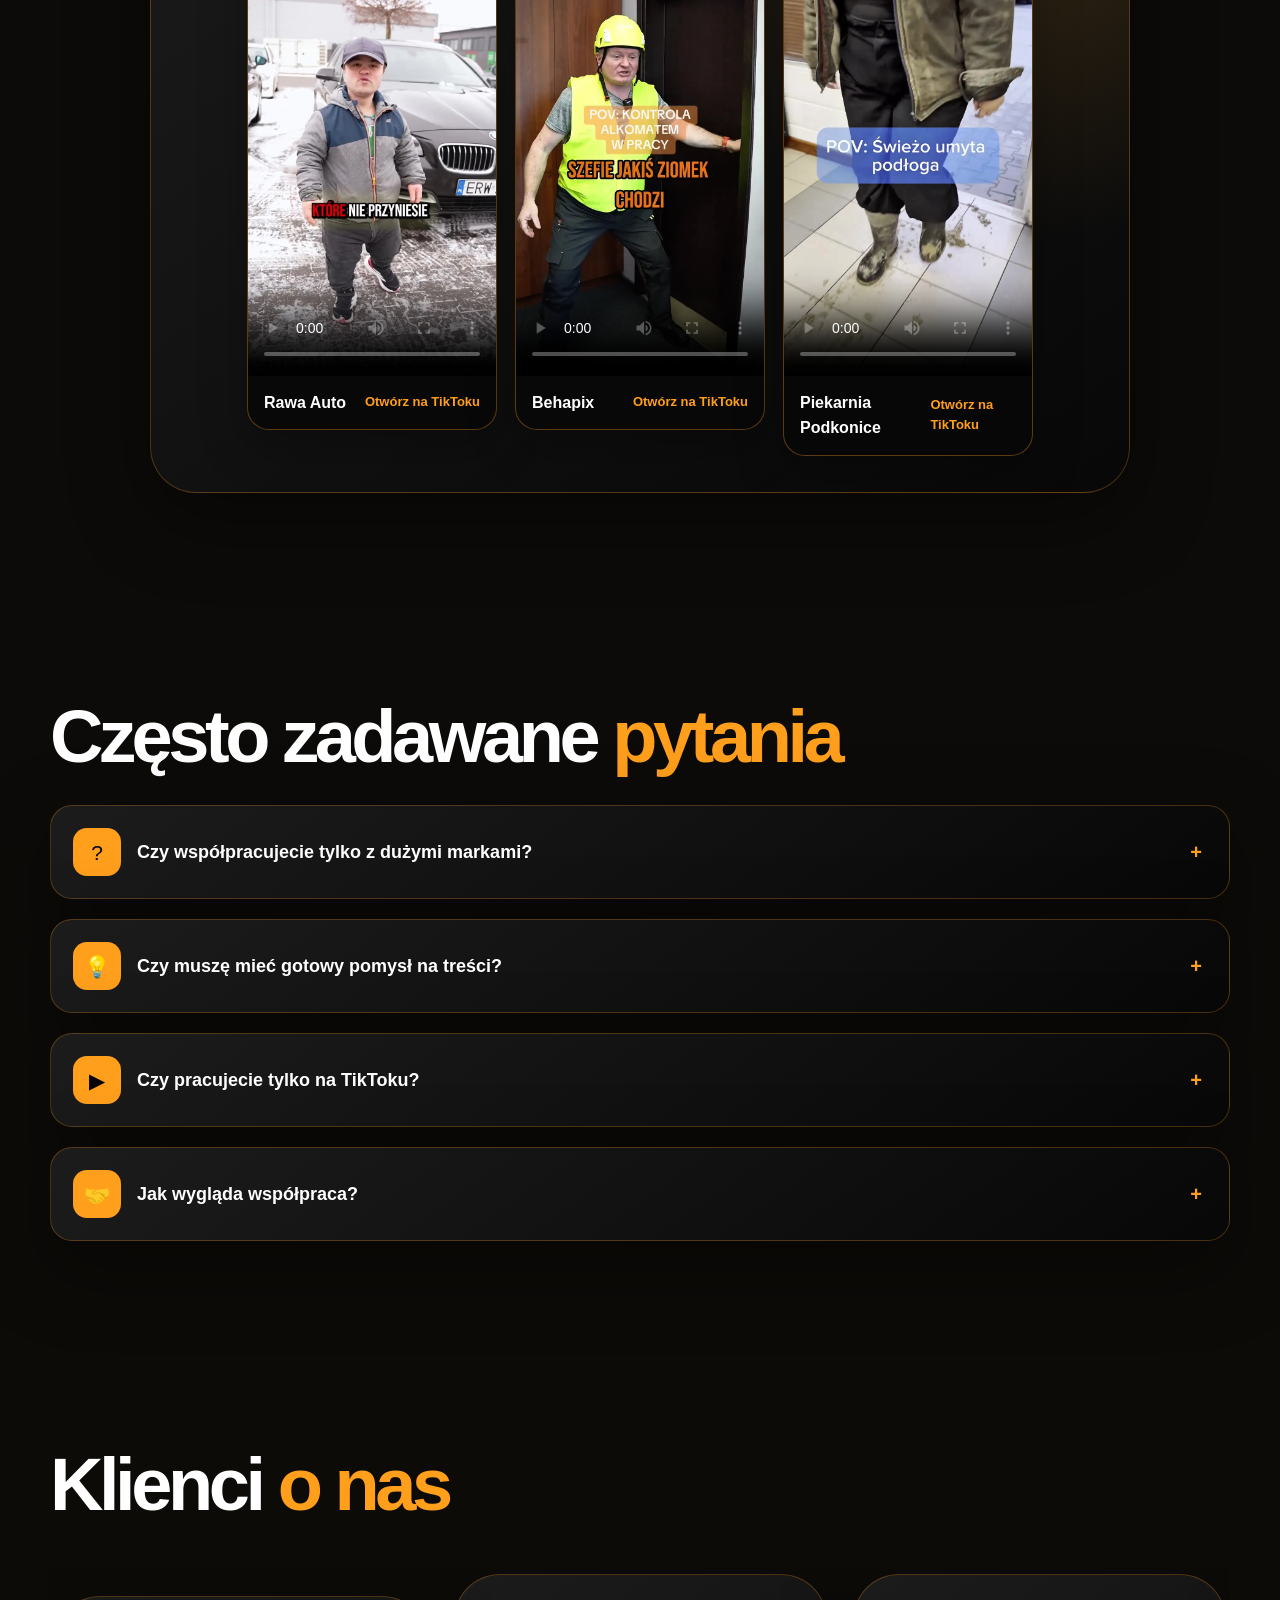
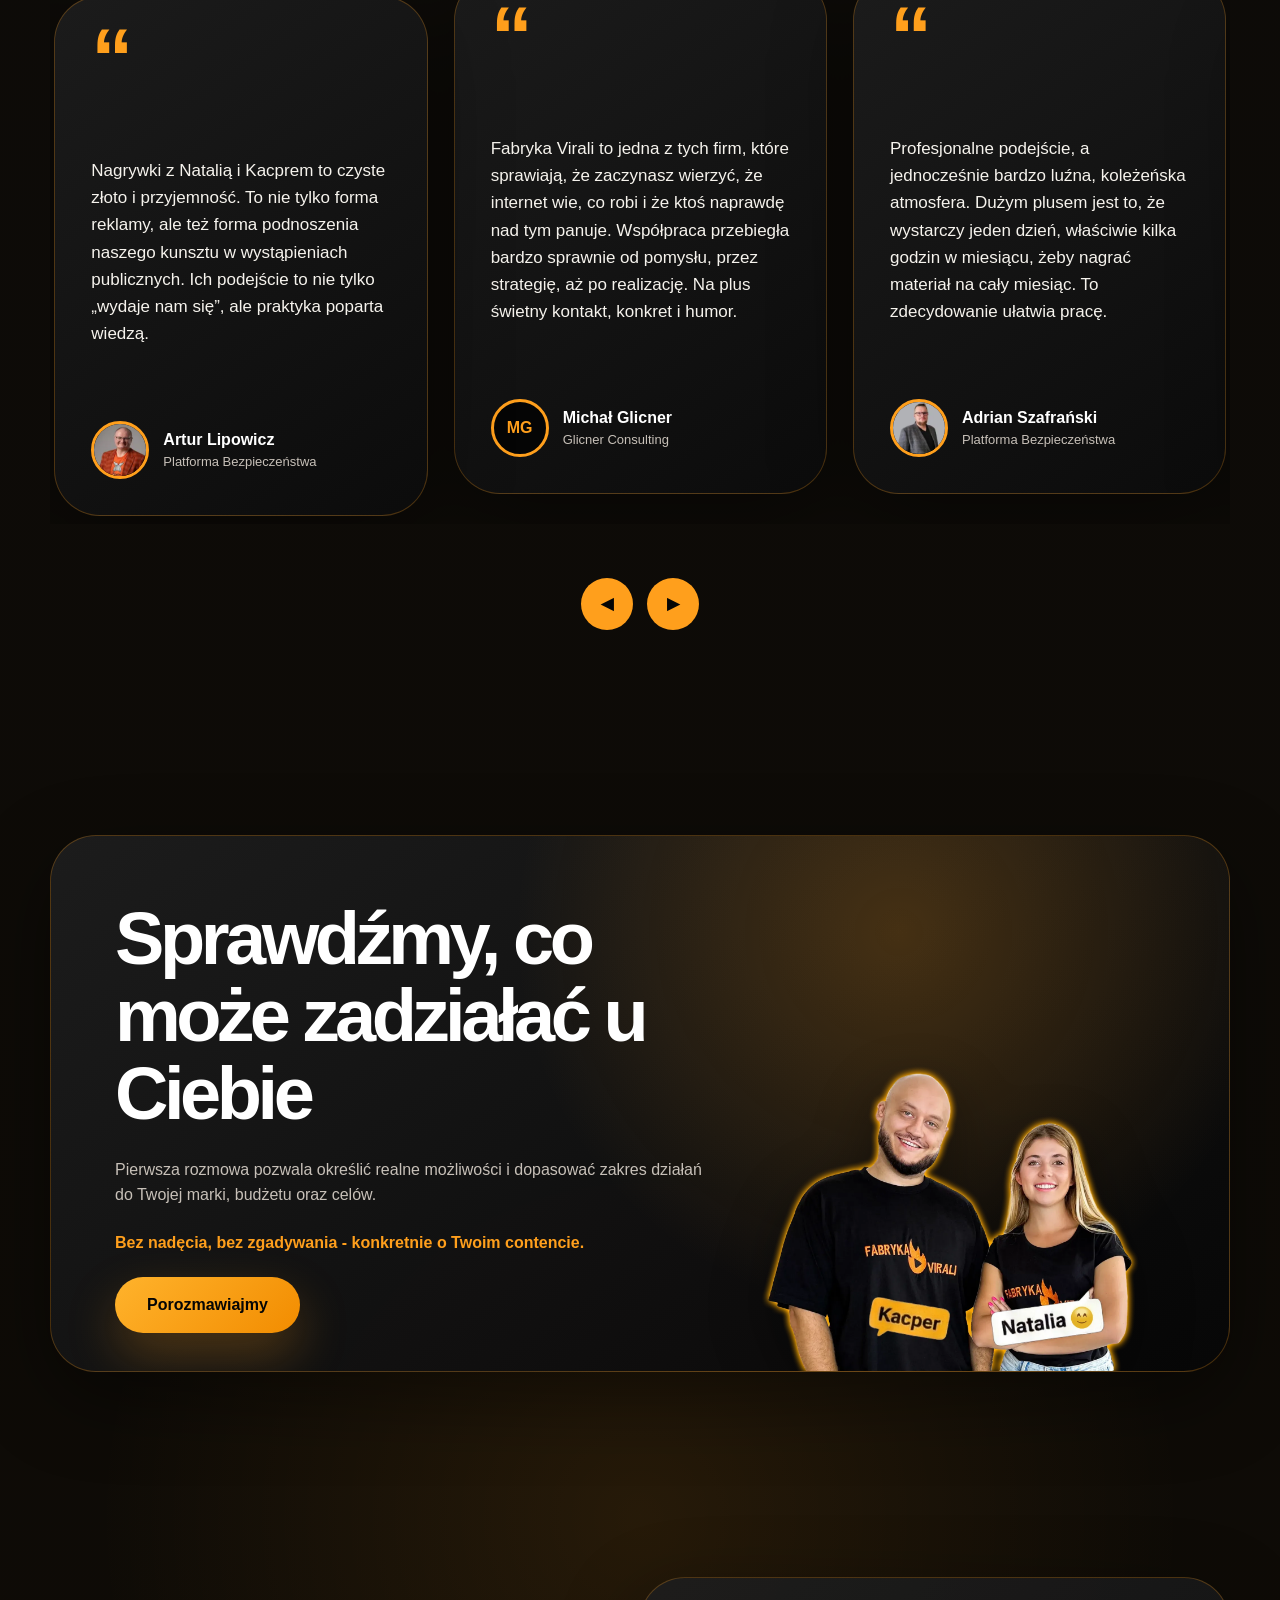
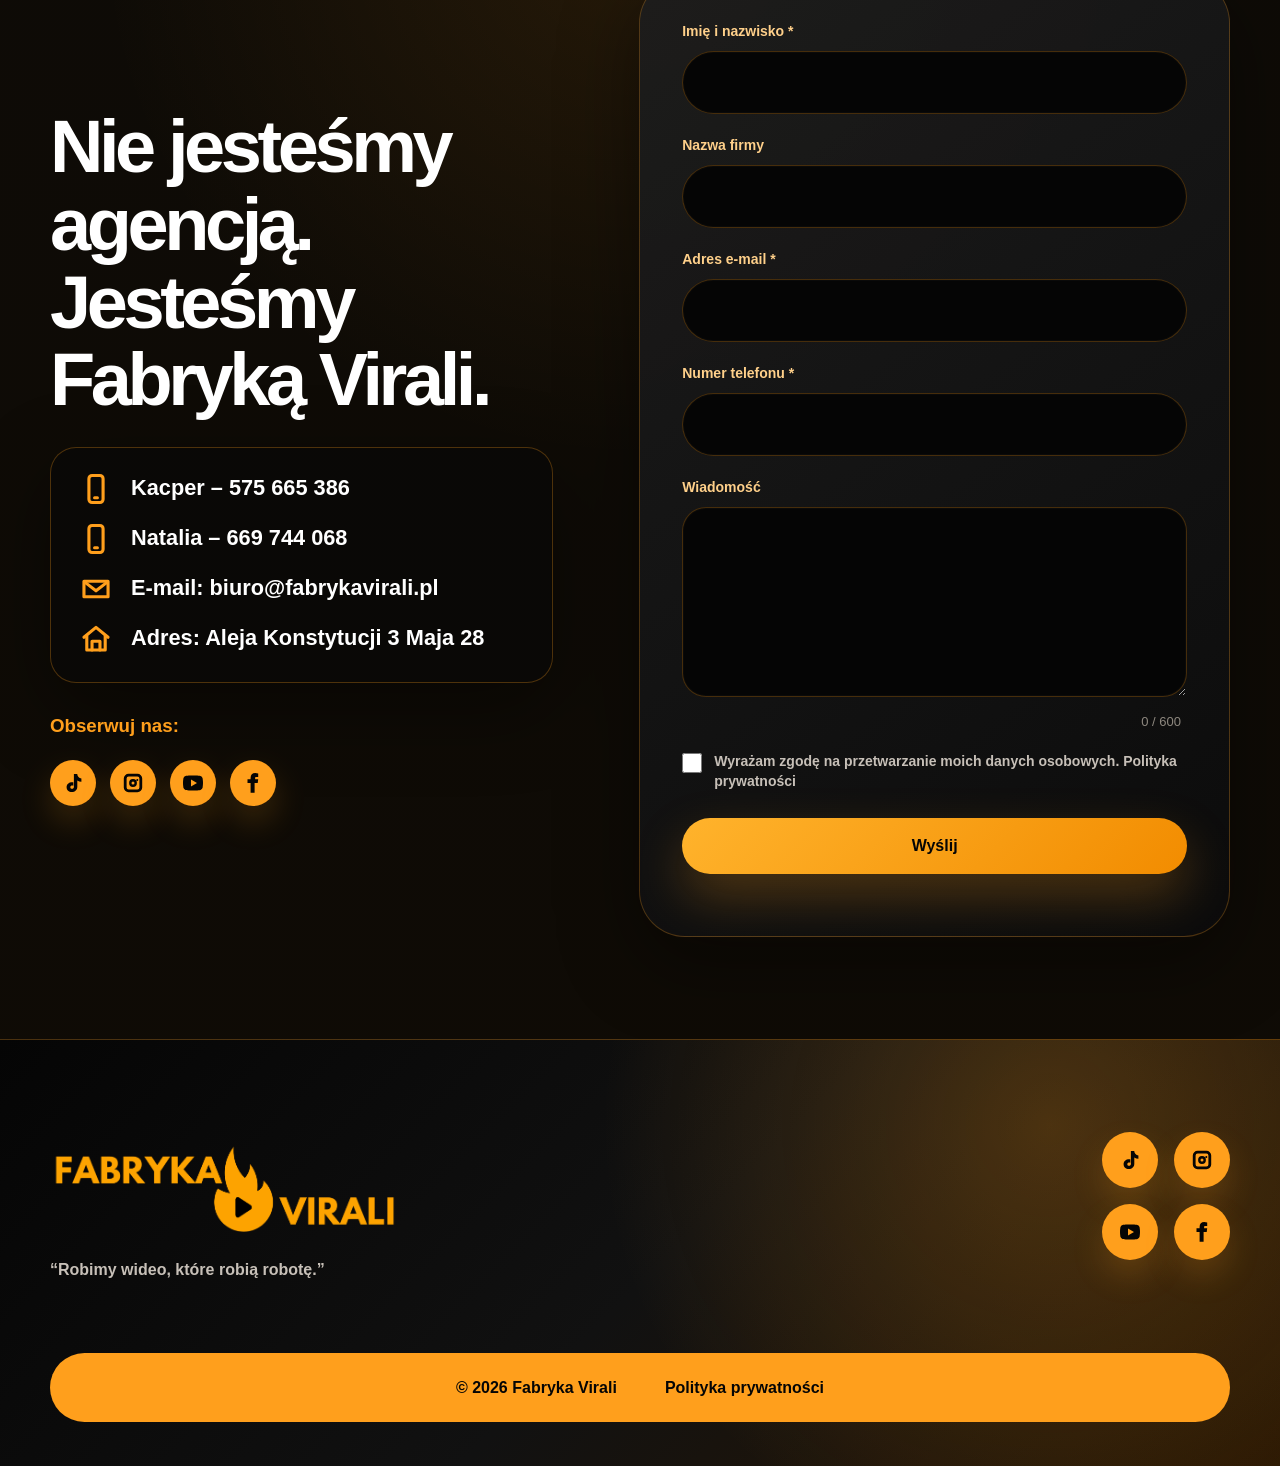
==== commit 995442d3: "Zamieniono długie myślniki na krótkie w tekstach i komentarzach Ujednolicono interpunkcję - wszystki" ====
--- a/index.html
+++ b/index.html
@@ -4,13 +4,13 @@
 <head>
 <meta charset="utf-8"/>
 <meta content="width=device-width, initial-scale=1" name="viewport"/>
-<title>Fabryka Virali — social media, które robią robotę</title>
+<title>Fabryka Virali - social media, które robią robotę</title>
 <meta content="Robimy wideo, które robią robotę. TikTok, Reels, Shorts, strategia, nagrania i montaż." name="description"/>
 <meta name="keywords" content="Fabryka Virali, TikTok, Reels, Shorts, social media, content video, marketing wideo, Rawa Mazowiecka"/>
 <meta name="robots" content="index, follow"/>
 <link rel="canonical" href="https://fabrykavirali.pl/"/>
 <meta property="og:type" content="website"/>
-<meta property="og:title" content="Fabryka Virali — social media, które robią robotę"/>
+<meta property="og:title" content="Fabryka Virali - social media, które robią robotę"/>
 <meta property="og:description" content="Robimy wideo, które robią robotę. TikTok, Reels, Shorts, strategia, nagrania i montaż."/>
 <meta property="og:image" content="https://fabrykavirali.pl/assets/img/wwwglowna-1.webp"/>
 <meta property="og:url" content="https://fabrykavirali.pl/"/>
@@ -160,7 +160,7 @@
 </div>
 <div class="about__copy reveal reveal-delay-1">
 <h3>Fabryka Virali to…</h3>
-<p>Fabryka Virali powstała z prostego przekonania — marketing nie musi być nudny, sztuczny ani tworzony tylko po to, żeby „coś opublikować”.</p>
+<p>Fabryka Virali powstała z prostego przekonania - marketing nie musi być nudny, sztuczny ani tworzony tylko po to, żeby „coś opublikować”.</p>
 <p>Stworzyliśmy miejsce, w którym kreatywność spotyka się ze strategią, a poczucie humoru z realnymi wynikami. Łączymy znajomość algorytmów, doświadczenie w tworzeniu viralowych treści i świeże spojrzenie, dzięki czemu pomagamy markom wyróżnić się w świecie pełnym powtarzalnych reklam.</p>
 <p>Nie wierzymy w szablony. Tworzymy content, który przyciąga uwagę, buduje zaufanie i sprawia, że ludzie naprawdę chcą oglądać Twoją markę.</p>
 <p><strong>Co robimy?</strong> Projektujemy i optymalizujemy kampanie content video, które precyzyjnie trafiają do wybranej grupy odbiorców.</p>
@@ -174,7 +174,7 @@
 <div class="story__copy reveal">
 <h2>FABRYKA VIRALI TO</h2>
 <p>Projektujemy content od początku do końca. Klient jest zaangażowany wyłącznie w akceptację koncepcji, scenariuszy oraz wspólne ustalenie strategii.</p>
-<p>Naszą rolą jest wymyślić, nagrać i opublikować content, który działa w internecie — przyciąga uwagę w pierwszych sekundach, utrzymuje widza do końca, jest dopasowany do odbiorców i algorytmów, ma jasny przekaz i finalnie sprzedaje produkt lub usługę.</p>
+<p>Naszą rolą jest wymyślić, nagrać i opublikować content, który działa w internecie - przyciąga uwagę w pierwszych sekundach, utrzymuje widza do końca, jest dopasowany do odbiorców i algorytmów, ma jasny przekaz i finalnie sprzedaje produkt lub usługę.</p>
 <p><strong>Nie działamy jednorazowo.</strong> Przy dużych projektach stawiamy na regularność, bo dobre formaty wymagają czasu, a jednorazowe wideo nie buduje marki.</p>
 </div>
 <div class="story__collage story__collage--two reveal reveal-delay-1">
@@ -186,7 +186,7 @@
 <section class="cooperation section" id="wspolpraca">
 <div class="container cooperation__intro">
 <h2 class="reveal">Co <strong>oferujemy?</strong></h2>
-<p class="reveal reveal-delay-1">Tworzymy krótkie formy wideo, prowadzimy profile i przygotowujemy kampanie pod TikToka, Instagram, YouTube Shorts, Facebook oraz Meta Ads. Działamy z pomysłem, strategią i regularnością — bez sztuczności i bez marketingowego bełkotu.</p>
+<p class="reveal reveal-delay-1">Tworzymy krótkie formy wideo, prowadzimy profile i przygotowujemy kampanie pod TikToka, Instagram, YouTube Shorts, Facebook oraz Meta Ads. Działamy z pomysłem, strategią i regularnością - bez sztuczności i bez marketingowego bełkotu.</p>
 </div>
 <div class="container tabs-wrap reveal reveal-delay-2">
 <div aria-label="Modele współpracy" class="tabs" role="tablist">
@@ -198,7 +198,7 @@
 <div class="tab-panels">
 <article class="panel is-active" data-panel="one">
 <h3>Opiekujemy się Twoimi profilami</h3>
-<p>Regularne publikacje na TikToku, Instagramie, Facebooku i YouTube — dopasowane do platformy, Twojej marki i odbiorców. Planowanie treści, copywriting i stały kontakt z odbiorcami ogarniamy za Ciebie.</p>
+<p>Regularne publikacje na TikToku, Instagramie, Facebooku i YouTube - dopasowane do platformy, Twojej marki i odbiorców. Planowanie treści, copywriting i stały kontakt z odbiorcami ogarniamy za Ciebie.</p>
 <ul>
 <li><strong>Strategia i harmonogram:</strong> układamy rytm publikacji i pilnujemy, żeby content nie był przypadkowym zrywem.</li>
 <li><strong>Publikacja i obsługa profili:</strong> dbamy o spójność, aktywność i regularność komunikacji.</li>
@@ -255,13 +255,13 @@
 <li>scenariusze, hooki, storytelling i prowadzenie przed kamerą</li>
 <li>formaty, które można rozwijać miesiąc po miesiącu</li>
 </ul>
-<p class="project-note">Chcesz pełną ofertę? Napisz do nas — podeślemy ją mailowo.</p>
+<p class="project-note">Chcesz pełną ofertę? Napisz do nas - podeślemy ją mailowo.</p>
 </div>
 </article>
 <article class="project-card project-card--reverse project-card--kacper reveal">
 <div>
 <h3>Materiały dla firm i marek z całego kraju</h3>
-<p>Działamy nie tylko lokalnie — pomagamy markom docierać do właściwych odbiorców w całej Polsce.</p>
+<p>Działamy nie tylko lokalnie - pomagamy markom docierać do właściwych odbiorców w całej Polsce.</p>
 <ul>
 <li>nagrania, montaż i publikacja gotowych materiałów</li>
 <li>content na miesiąc lub dłuższą kampanię</li>
@@ -381,7 +381,7 @@
 <div>
 <h2>Sprawdźmy, co może zadziałać u Ciebie</h2>
 <p>Pierwsza rozmowa pozwala określić realne możliwości i dopasować zakres działań do Twojej marki, budżetu oraz celów.</p>
-<strong>Bez nadęcia, bez zgadywania — konkretnie o Twoim contencie.</strong>
+<strong>Bez nadęcia, bez zgadywania - konkretnie o Twoim contencie.</strong>
 <a class="btn btn--red" href="#kontakt">Porozmawiajmy</a>
 </div>
 <img loading="lazy" decoding="async" alt="Fabryka Virali" src="assets/img/wwwglowna-1.webp"/>
--- a/css/05-sections.css
+++ b/css/05-sections.css
@@ -976,7 +976,7 @@
 }
 
 
-/* Ujednolicenie sekcji platform i realizacji — 2026-07 */
+/* Ujednolicenie sekcji platform i realizacji - 2026-07 */
 .platform-grid {
   display: grid;
   grid-template-columns: repeat(6, minmax(0, 1fr));
--- a/css/06-responsive.css
+++ b/css/06-responsive.css
@@ -1351,7 +1351,7 @@
   }
 }
 
-/* Zmiany po uwagach 02/07/2026 — mobile/tablet */
+/* Zmiany po uwagach 02/07/2026 - mobile/tablet */
 @media (max-width: 860px) {
   .hero-primary-cta {
     width: min(100%, 360px);
@@ -1537,7 +1537,7 @@
 }
 
 /* ============================================================
-   Układ "kolażowy" na telefonach — mniej pojedynczej kolumny,
+   Układ "kolażowy" na telefonach - mniej pojedynczej kolumny,
    więcej kafli obok siebie, żeby strona była wyraźnie krótsza.
    Ten blok celowo jest na końcu pliku, żeby nadpisać wcześniejsze
    (czasem sprzeczne) reguły mobilne z poprzednich poprawek.
@@ -1674,7 +1674,7 @@
 }
 
 /* ============================================================
-   FAQ — nowa struktura: rozwijane odpowiedzi (akordeon).
+   FAQ - nowa struktura: rozwijane odpowiedzi (akordeon).
    Ten blok świadomie i całościowo nadpisuje wszystkie wcześniejsze
    reguły dla .why-grid / .why-card z poprzednich poprawek (stara
    struktura HTML już nie istnieje, więc stare reguły by kolidowały).
